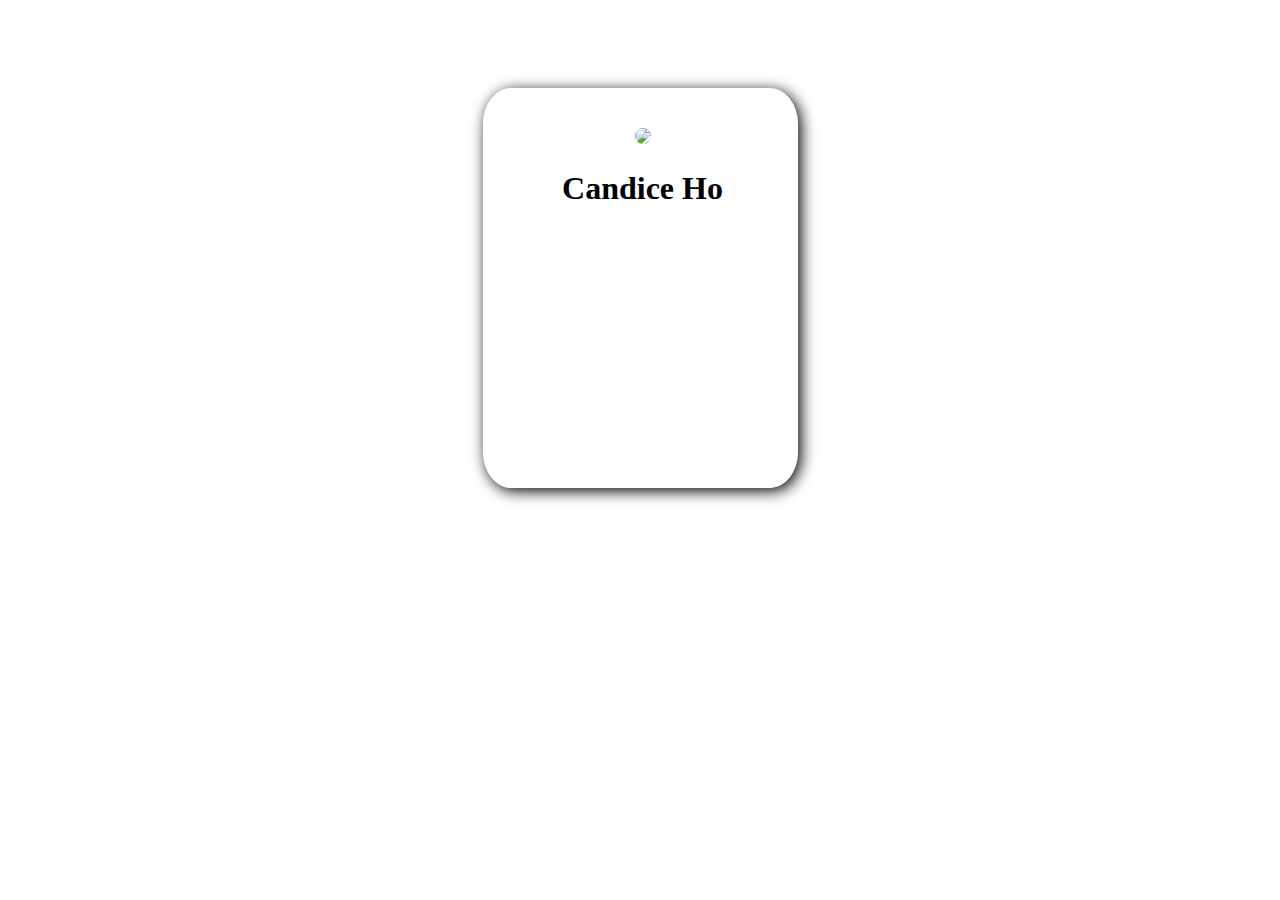
==== index.html @ 361a7006 "Box and centering" ====
<!DOCTYPE html>
<html>
    <head>
        <title> Candice Ho </title>
        <link rel="stylesheet" type="text/css" href="style.css"/>
    </head>
    <body>
        <center><div id="box">
            <img src="pictureofme.jpg" class = "circular" height="200"/>
            <h1> Candice Ho </h1>
        </div></center>
    </body>
</html>
---- style.css ----
body {
    text-align: center;
    background-image: url(flowers.jpg);
    background-size: cover;
    font-family: "Goudy Old Style", Garamond, "Big Caslon", "Times New Roman", serif;
    border-top: 100px;
}
.circular {
    border-radius: 50%;
}
#box{
    padding: 40px 5px 10px 10px;
    background-color: rgba(255,255,255,.6);
    height: 350px;
    width: 300px;
    margin-top: 7%;
    margin-bottom: 7%;
    border-radius: 9%;   
    box-shadow: 3px 3px 15px;
}
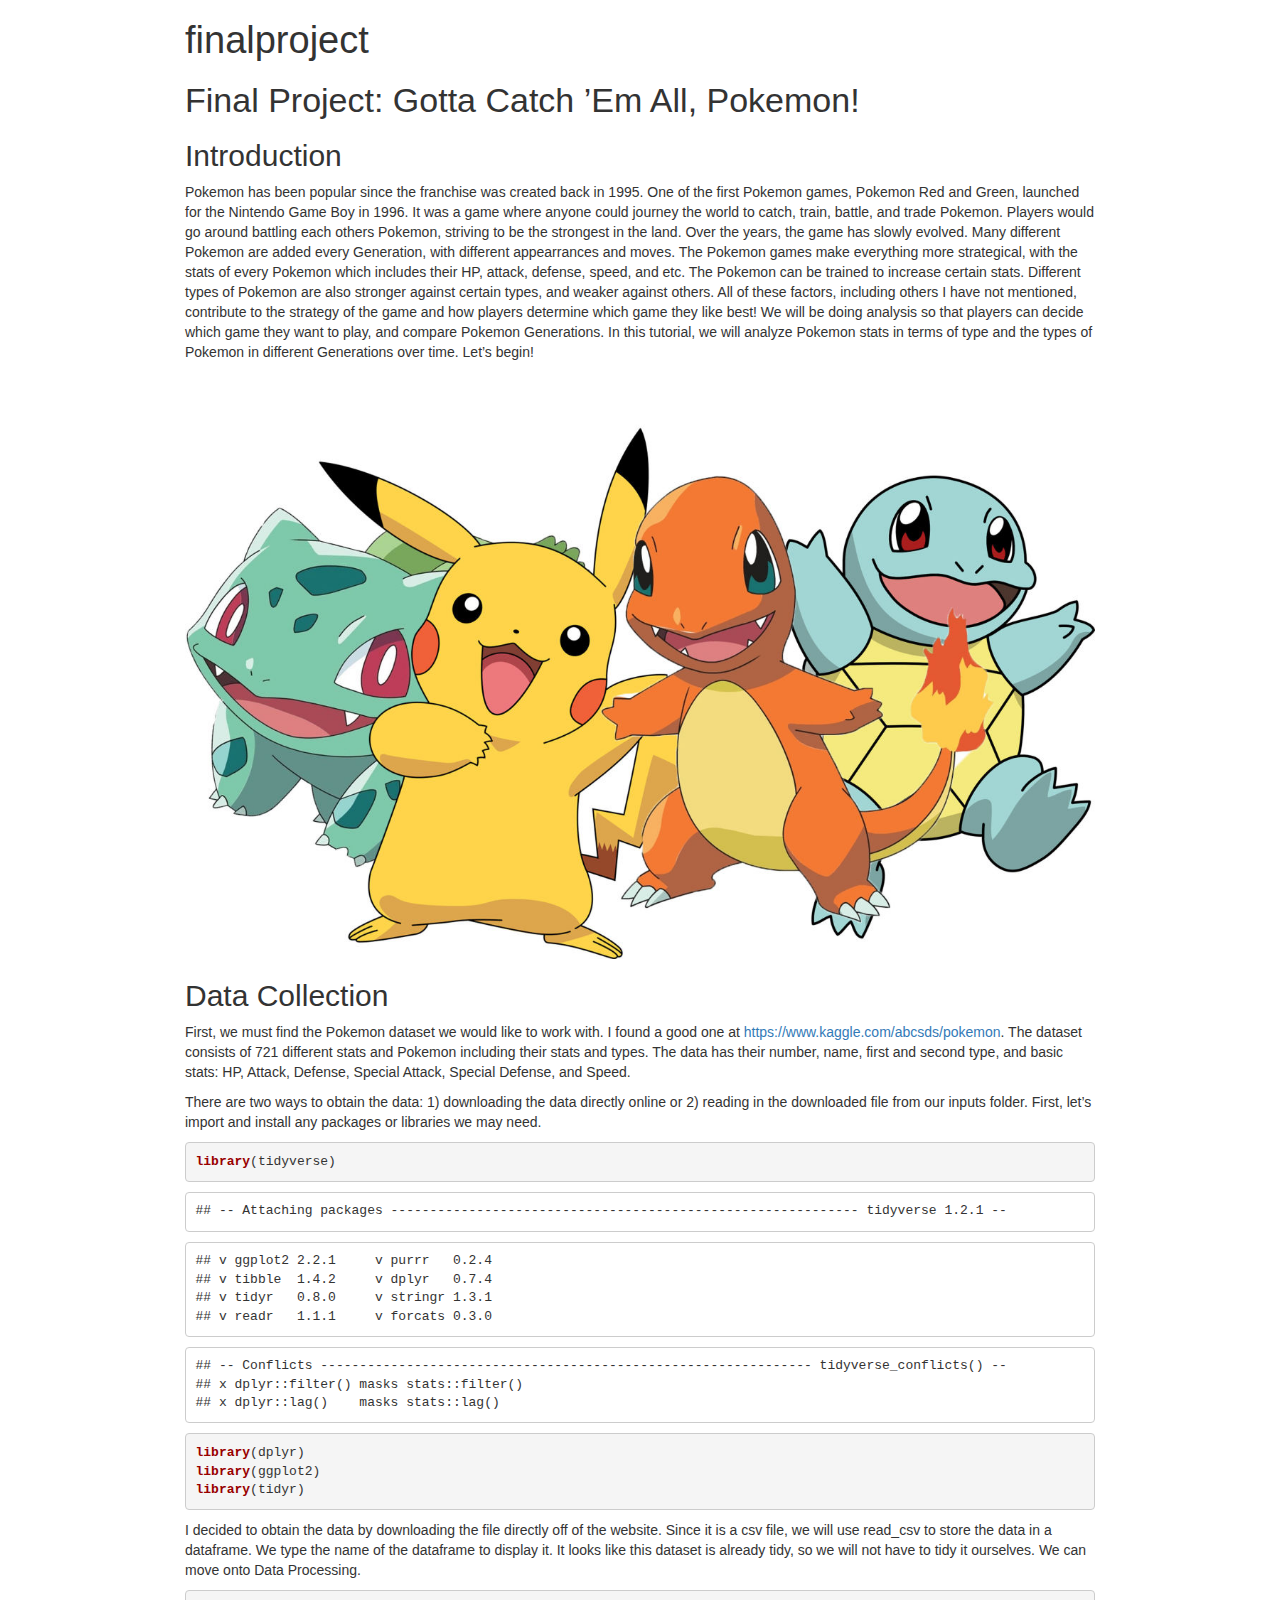
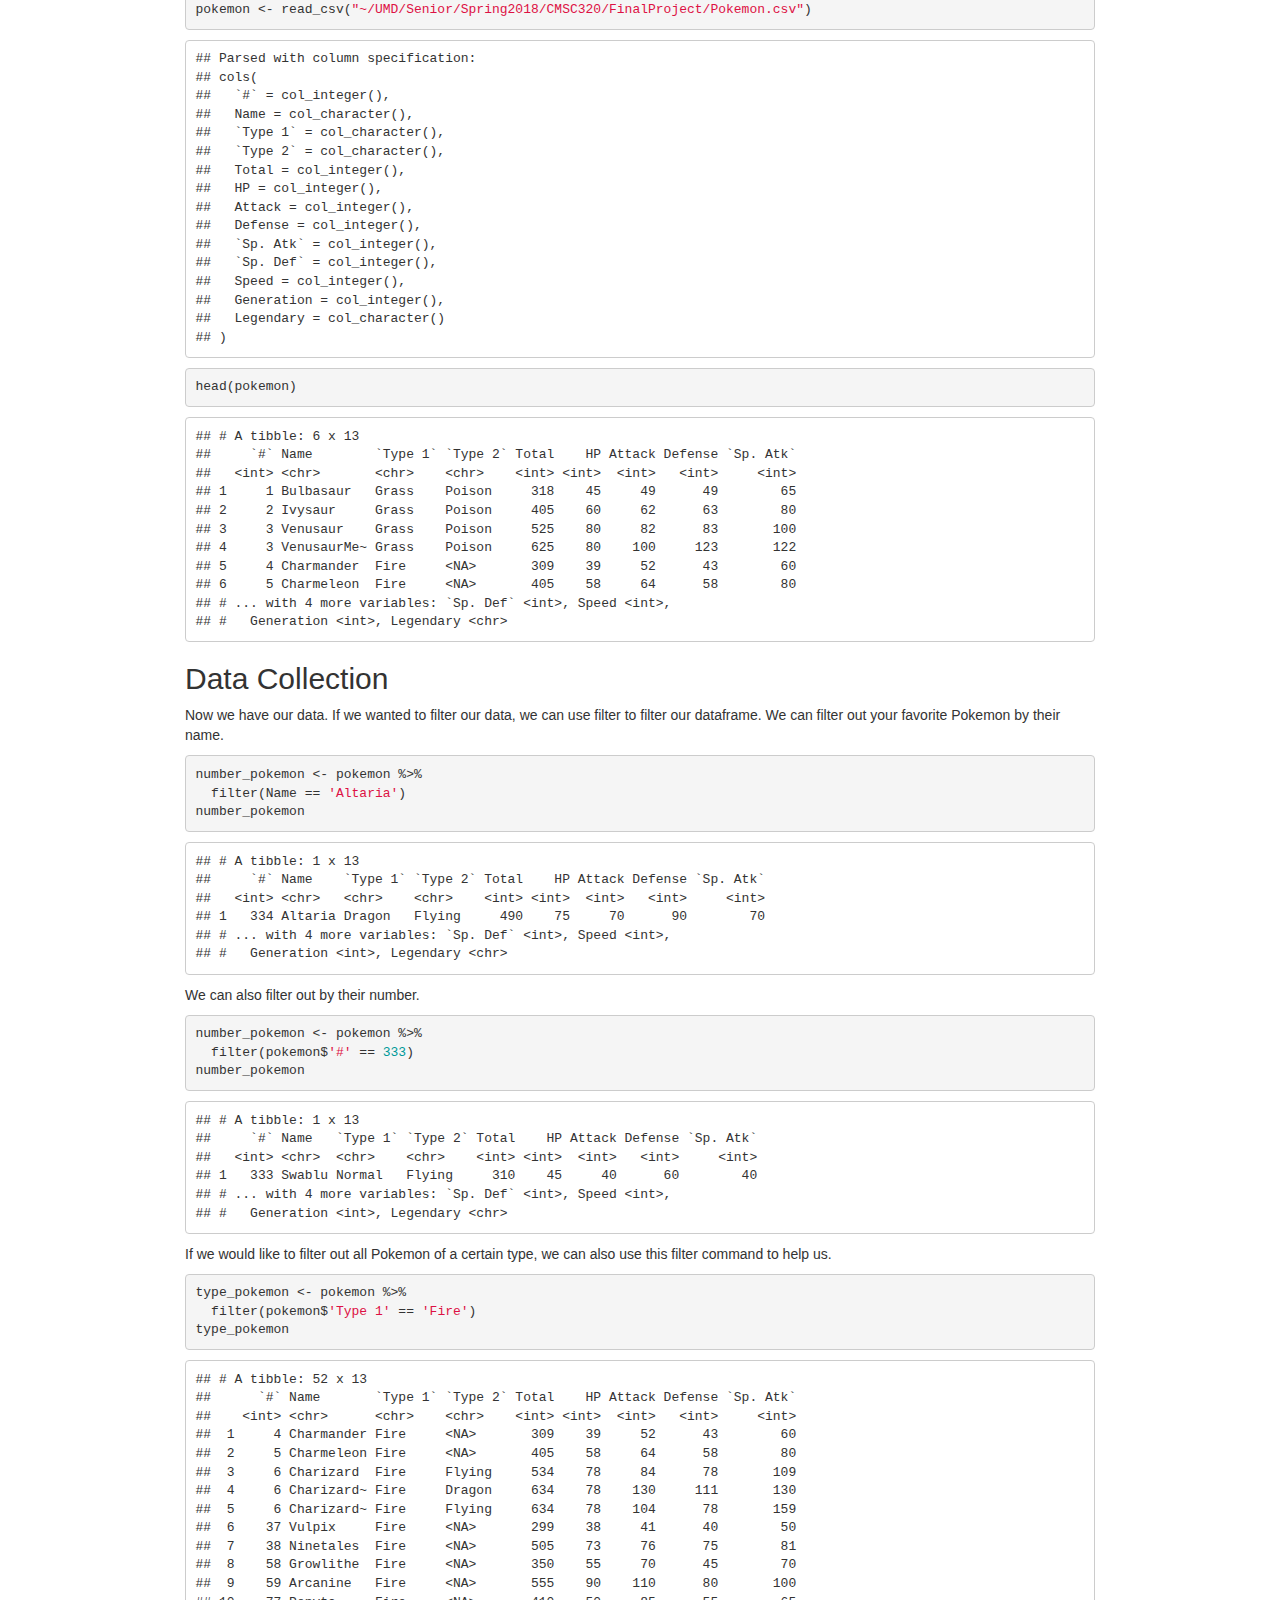
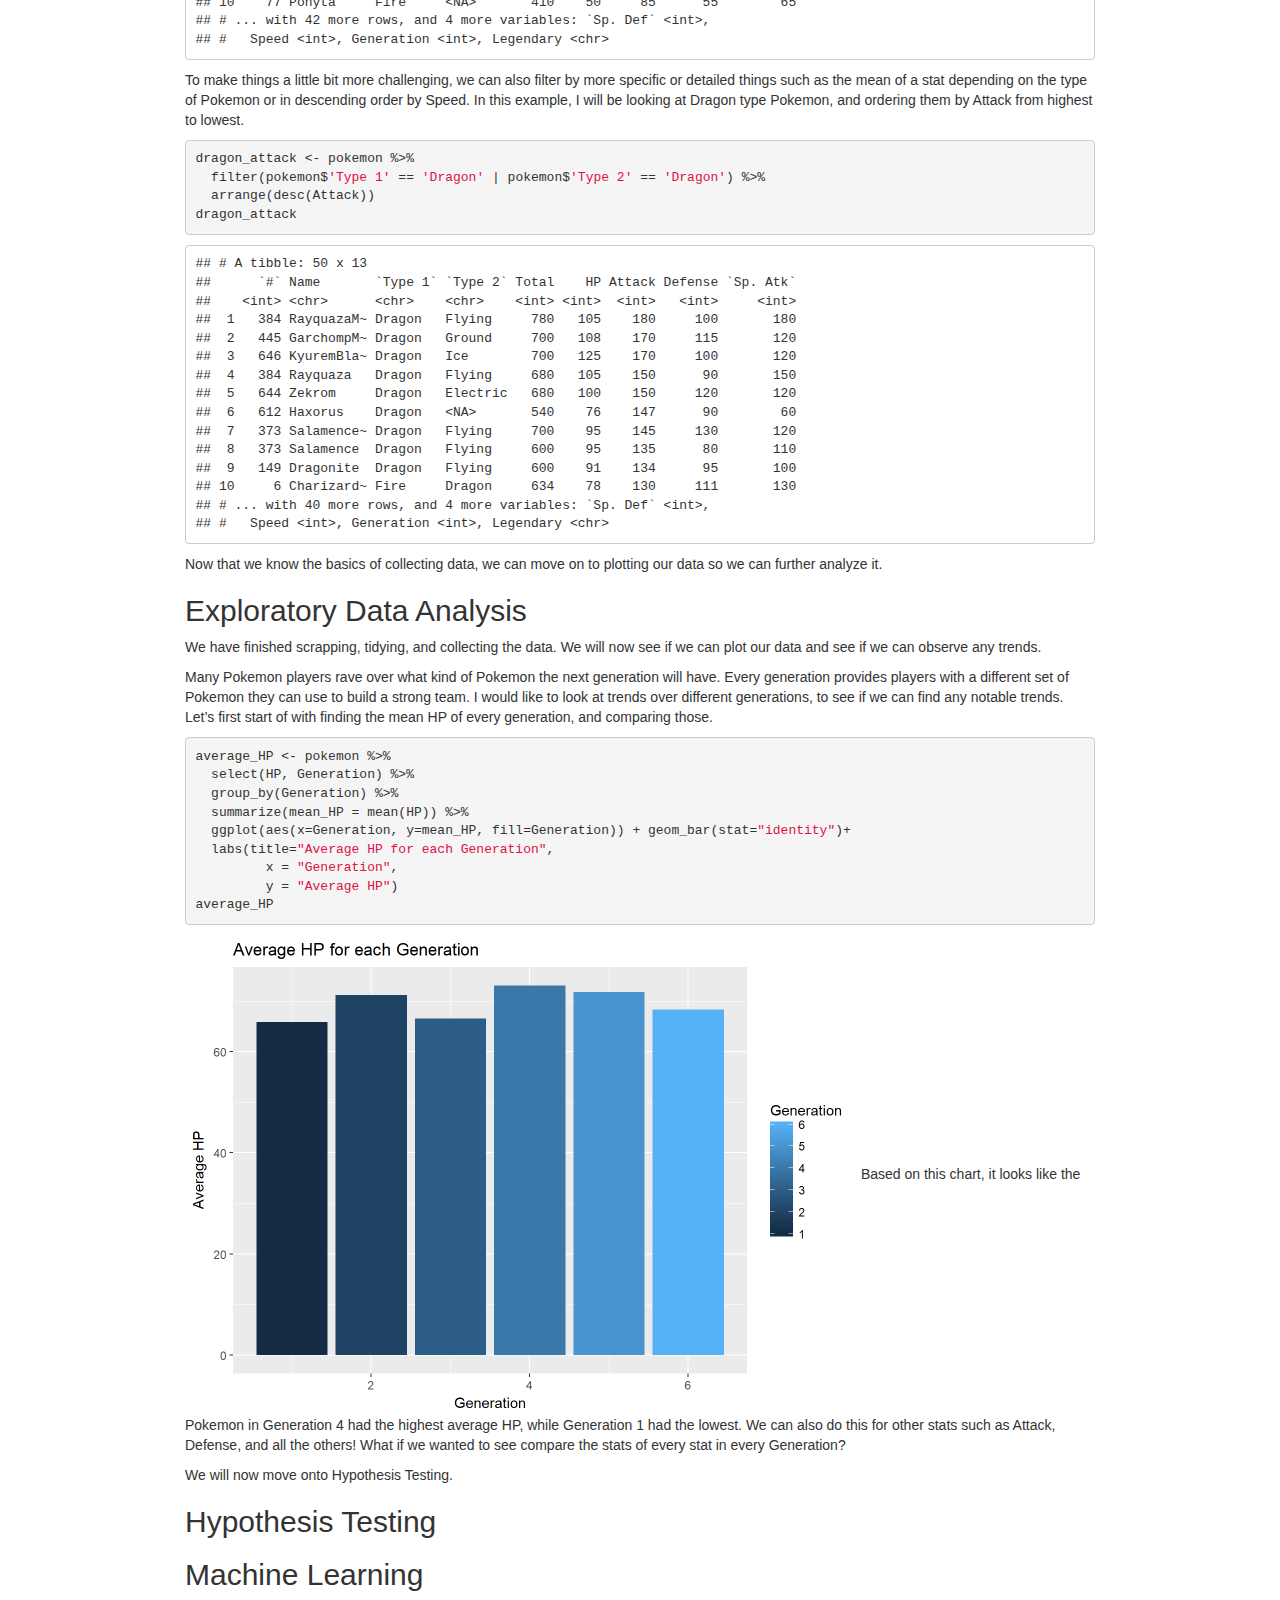
==== commit 67e591c2: "Rename finalproject.html to index.html" ====
--- a/index.html
+++ b/index.html
@@ -1,13 +1,294 @@
-<!DOCTYPE html>
-<html>
-    <head>
-        <title> Candice Ho </title>
-        <link rel="stylesheet" type="text/css" href="style.css"/>
-    </head>
-    <body>
-        <center><div id="box">
-            <img src="pictureofme.jpg" class = "circular" height="200"/>
-            <h1> Candice Ho </h1>
-        </div></center>
-    </body>
-</html>+<!DOCTYPE html>
+
+<html xmlns="http://www.w3.org/1999/xhtml">
+
+<head>
+
+<meta charset="utf-8" />
+<meta http-equiv="Content-Type" content="text/html; charset=utf-8" />
+<meta name="generator" content="pandoc" />
+
+
+
+
+<title>finalproject</title>
+
+<script src="[data-uri]"></script>
+<meta name="viewport" content="width=device-width, initial-scale=1" />
+<link href="data:text/css;charset=utf-8,html%7Bfont%2Dfamily%3Asans%2Dserif%3B%2Dwebkit%2Dtext%2Dsize%2Dadjust%3A100%25%3B%2Dms%2Dtext%2Dsize%2Dadjust%3A100%25%7Dbody%7Bmargin%3A0%7Darticle%2Caside%2Cdetails%2Cfigcaption%2Cfigure%2Cfooter%2Cheader%2Chgroup%2Cmain%2Cmenu%2Cnav%2Csection%2Csummary%7Bdisplay%3Ablock%7Daudio%2Ccanvas%2Cprogress%2Cvideo%7Bdisplay%3Ainline%2Dblock%3Bvertical%2Dalign%3Abaseline%7Daudio%3Anot%28%5Bcontrols%5D%29%7Bdisplay%3Anone%3Bheight%3A0%7D%5Bhidden%5D%2Ctemplate%7Bdisplay%3Anone%7Da%7Bbackground%2Dcolor%3Atransparent%7Da%3Aactive%2Ca%3Ahover%7Boutline%3A0%7Dabbr%5Btitle%5D%7Bborder%2Dbottom%3A1px%20dotted%7Db%2Cstrong%7Bfont%2Dweight%3A700%7Ddfn%7Bfont%2Dstyle%3Aitalic%7Dh1%7Bmargin%3A%2E67em%200%3Bfont%2Dsize%3A2em%7Dmark%7Bcolor%3A%23000%3Bbackground%3A%23ff0%7Dsmall%7Bfont%2Dsize%3A80%25%7Dsub%2Csup%7Bposition%3Arelative%3Bfont%2Dsize%3A75%25%3Bline%2Dheight%3A0%3Bvertical%2Dalign%3Abaseline%7Dsup%7Btop%3A%2D%2E5em%7Dsub%7Bbottom%3A%2D%2E25em%7Dimg%7Bborder%3A0%7Dsvg%3Anot%28%3Aroot%29%7Boverflow%3Ahidden%7Dfigure%7Bmargin%3A1em%2040px%7Dhr%7Bheight%3A0%3B%2Dwebkit%2Dbox%2Dsizing%3Acontent%2Dbox%3B%2Dmoz%2Dbox%2Dsizing%3Acontent%2Dbox%3Bbox%2Dsizing%3Acontent%2Dbox%7Dpre%7Boverflow%3Aauto%7Dcode%2Ckbd%2Cpre%2Csamp%7Bfont%2Dfamily%3Amonospace%2Cmonospace%3Bfont%2Dsize%3A1em%7Dbutton%2Cinput%2Coptgroup%2Cselect%2Ctextarea%7Bmargin%3A0%3Bfont%3Ainherit%3Bcolor%3Ainherit%7Dbutton%7Boverflow%3Avisible%7Dbutton%2Cselect%7Btext%2Dtransform%3Anone%7Dbutton%2Chtml%20input%5Btype%3Dbutton%5D%2Cinput%5Btype%3Dreset%5D%2Cinput%5Btype%3Dsubmit%5D%7B%2Dwebkit%2Dappearance%3Abutton%3Bcursor%3Apointer%7Dbutton%5Bdisabled%5D%2Chtml%20input%5Bdisabled%5D%7Bcursor%3Adefault%7Dbutton%3A%3A%2Dmoz%2Dfocus%2Dinner%2Cinput%3A%3A%2Dmoz%2Dfocus%2Dinner%7Bpadding%3A0%3Bborder%3A0%7Dinput%7Bline%2Dheight%3Anormal%7Dinput%5Btype%3Dcheckbox%5D%2Cinput%5Btype%3Dradio%5D%7B%2Dwebkit%2Dbox%2Dsizing%3Aborder%2Dbox%3B%2Dmoz%2Dbox%2Dsizing%3Aborder%2Dbox%3Bbox%2Dsizing%3Aborder%2Dbox%3Bpadding%3A0%7Dinput%5Btype%3Dnumber%5D%3A%3A%2Dwebkit%2Dinner%2Dspin%2Dbutton%2Cinput%5Btype%3Dnumber%5D%3A%3A%2Dwebkit%2Douter%2Dspin%2Dbutton%7Bheight%3Aauto%7Dinput%5Btype%3Dsearch%5D%7B%2Dwebkit%2Dbox%2Dsizing%3Acontent%2Dbox%3B%2Dmoz%2Dbox%2Dsizing%3Acontent%2Dbox%3Bbox%2Dsizing%3Acontent%2Dbox%3B%2Dwebkit%2Dappearance%3Atextfield%7Dinput%5Btype%3Dsearch%5D%3A%3A%2Dwebkit%2Dsearch%2Dcancel%2Dbutton%2Cinput%5Btype%3Dsearch%5D%3A%3A%2Dwebkit%2Dsearch%2Ddecoration%7B%2Dwebkit%2Dappearance%3Anone%7Dfieldset%7Bpadding%3A%2E35em%20%2E625em%20%2E75em%3Bmargin%3A0%202px%3Bborder%3A1px%20solid%20silver%7Dlegend%7Bpadding%3A0%3Bborder%3A0%7Dtextarea%7Boverflow%3Aauto%7Doptgroup%7Bfont%2Dweight%3A700%7Dtable%7Bborder%2Dspacing%3A0%3Bborder%2Dcollapse%3Acollapse%7Dtd%2Cth%7Bpadding%3A0%7D%40media%20print%7B%2A%2C%3Aafter%2C%3Abefore%7Bcolor%3A%23000%21important%3Btext%2Dshadow%3Anone%21important%3Bbackground%3A0%200%21important%3B%2Dwebkit%2Dbox%2Dshadow%3Anone%21important%3Bbox%2Dshadow%3Anone%21important%7Da%2Ca%3Avisited%7Btext%2Ddecoration%3Aunderline%7Da%5Bhref%5D%3Aafter%7Bcontent%3A%22%20%28%22%20attr%28href%29%20%22%29%22%7Dabbr%5Btitle%5D%3Aafter%7Bcontent%3A%22%20%28%22%20attr%28title%29%20%22%29%22%7Da%5Bhref%5E%3D%22javascript%3A%22%5D%3Aafter%2Ca%5Bhref%5E%3D%22%23%22%5D%3Aafter%7Bcontent%3A%22%22%7Dblockquote%2Cpre%7Bborder%3A1px%20solid%20%23999%3Bpage%2Dbreak%2Dinside%3Aavoid%7Dthead%7Bdisplay%3Atable%2Dheader%2Dgroup%7Dimg%2Ctr%7Bpage%2Dbreak%2Dinside%3Aavoid%7Dimg%7Bmax%2Dwidth%3A100%25%21important%7Dh2%2Ch3%2Cp%7Borphans%3A3%3Bwidows%3A3%7Dh2%2Ch3%7Bpage%2Dbreak%2Dafter%3Aavoid%7D%2Enavbar%7Bdisplay%3Anone%7D%2Ebtn%3E%2Ecaret%2C%2Edropup%3E%2Ebtn%3E%2Ecaret%7Bborder%2Dtop%2Dcolor%3A%23000%21important%7D%2Elabel%7Bborder%3A1px%20solid%20%23000%7D%2Etable%7Bborder%2Dcollapse%3Acollapse%21important%7D%2Etable%20td%2C%2Etable%20th%7Bbackground%2Dcolor%3A%23fff%21important%7D%2Etable%2Dbordered%20td%2C%2Etable%2Dbordered%20th%7Bborder%3A1px%20solid%20%23ddd%21important%7D%7D%40font%2Dface%7Bfont%2Dfamily%3A%27Glyphicons%20Halflings%27%3Bsrc%3Aurl%28data%3Aapplication%2Fvnd%2Ems%2Dfontobject%3Bbase64%2Cn04AAEFNAAACAAIABAAAAAAABQAAAAAAAAABAJABAAAEAExQAAAAAAAAAAIAAAAAAAAAAAEAAAAAAAAAJxJ%[base64]%2FSEdmjKHUbyow8ATBE40IvWA3vTu8LiABDQ%2BpexwUMcm1SMnNryctQSiI1K5ZnbOlXKmnVV5YvRe6RnNMFNCOs1KNVpn6yZhCJkRtVRNzEufeIq7HgSrcx4S8h%2Fv4vnrrKc6oCNxmSk2uKlZQHBii6iKFoH0746ThvkO1kJHlxjrkxs%2BLWORaDQBEtiYJIR5IB9Bi1UyL4Rmr0BNigNkMzlKQmnofBHviqVzUxwdMb3NdCn69hy%2BpRYVKGVS%2F1tnsqv4LL7wCCPZZAZPT4aCShHjHJVNuXbmMrY5LeQaGnvAkXlVrJgKRAUdFjrWEah9XebPeQMj7KS7DIBAFt8ycgC5PLGUOHSE3ErGZCiViNLL5ZARfywnCoZaKQCu6NuFX42AEeKtKUGnr%2FCm2Cy8tpFhBPMW5Fxi4Qm4TkDWh4IWFDClhU2hRWosUWqcKLlgyXB%2BlSHaWaHiWlBAR8SeSgSPCQxdVQgzUixWKSTrIQEbU94viDctkvX%2BVSjJuUmV8L4CXShI11esnp0pjWNZIyxKHS4wVQ2ime1P4RnhvGw0aDN1OLAXGERsB7buFpFGGBAre4QEQR0HOIO5oYH305G%2BKspT%2FFupEGGafCCwxSe6ZUa%2B073rXHnNdVXE6eWvibUS27XtRzkH838mYLMBmYysZTM0EM3A1fbpCBYFccN1B%2FEnCYu%2FTgCGmr7bMh8GfYL%2BBfcLvB0gRagC09w9elfldaIy%2FhNCBLRgBgtCC7jAF63wLSMAfbfAlEggYU0bUA7ACCJmTDpEmJtI78w4%2FBO7dN7JR7J7ZvbYaUbaILSQsRBiF3HGk5fEg6p9unwLvn98r%2BvnsV%2B372uf1xBLq4qU%2F45fTuqaAP%2BpssmCCCTF0mhEow8ZXZOS8D7Q85JsxZ%2BAzok7B7O%2Ff6J8AzYBySZQB%2FQHYUSA%2BEeQhEWiS6AIQzgcsDiER4MjgMBAWDV4AgQ3g1eBgIdweCQmCjJEMkJ%2BPKRWyFHHmg1Wi%2F6xzUgA0LREoKJChwnQa9B%2B5RQZRB3IlBlkAnxyQNaANwHMowzlYSMCBgnbpzvqpl0iTJNCQidDI9ZrSYNIRBhHtUa5YHMHxyGEik9hDE0AKj72AbTCaxtHPUaKZdAZSnQTyjGqGLsmBStCejApUhg4uBMU6mATujEl%2BKdDPbI6Ag4vLr%2BhjY6lbjBeoLKnZl0UZgRX8gTySOeynZVz1wOq7e1hFGYIq%2BMhrGxDLak0PrwYzSXtcuyhXEhwOYofiW%2BEcI%2Fjw8P6IY6ed%2BetAbuqKp5QIapT77LnAe505lMuqL79a0ut4rWexzFttsOsLDy7zvtQzcq3U1qabe7tB0wHWVXji%2BzDbo8x8HyIRUbXnwUcklFv51fvTymiV%2BMXLSmGH9d9%2BaXpD5X6lao41anWGig7IwIdnoBY2ht%2FpO9mClLo4NdXHAsefqWUKlXJkbqPOFhMoR4aiA1BXqhRNbB2Xwi%2B7u%2FjpAoOpKJ0UX24EsrzMfHXViakCNcKjBxuQX8BO0ZqjJ3xXzf%2B61t2VXOSgJ8xu65QKgtN6FibPmPYsXbJRHHqbgATcSZxBqGiDiU4NNNsYBsKD0MIP%2FOfKnlk%2FLkaid%[base64]%2FgFtuW0wR4cgd%2BZKesSV7QkNE2kw6AV4hoIuC02LGmTomyf8PiO6CZzOTLTPQ%2BHW06H%2Btx%2BbQ8LmDYg1pTFrp2oJXgkZTyeRJZM0C8aE2LpFrNVDuhARsN543%2FFV6klQ6Tv1OoZGXLv0igKrl%2FCmJxRmX7JJbJ998VSIPQRyDBICzl4JJlYHbdql30NvYcOuZ7a10uWRrgoieOdgIm4rlq6vNOQBuqESLbXG5lzdJGHw2m0sDYmODXbYGTfSTGRKpssTO95fothJCjUGQgEL4yKoGAF%2F0SrpUDNn8CBgBcSDQByAeNkCXp4S4Ro2Xh4OeaGRgR66PVOsU8bc6TR5%[base64]%2F1SgRCJ1dk4UdBT7OoyuNgLs0oCd8RnrEIb6QdMxT2QjD4zMrJkfgx5aDMcA4orsTtKCqWb%2FVeyceqa5OGSmB28YwH4rFbkQaLoUN8OQQYnD3w2eXpI4ScQfbCUZiJ4yMOIKLyyTc7BQ4uXUw6Ee6%2FxM%2B4Y67ngNBknxIPwuppgIhFcwJyr6EIj%2BLzNj%2FmfR2vhhRlx0BILZoAYruF0caWQ7YxO66UmeguDREAFHYuC7HJviRgVO6ruJH59h%2FC%2FPkgSle8xNzZJULLWq9JMDTE2fjGE146a1Us6PZDGYle6ldWRqn%2FpdpgHKNGrGIdkRK%2BKPETT9nKT6kLyDI8xd9A1FgWmXWRAIHwZ37WyZHOVyCadJEmMVz0MadMjDrPho%2BEIochkVC2xgGiwwsQ6DMv2P7UXqT4x7CdcYGId2BJQQa85EQKmCmwcRejQ9Bm4oATENFPkxPXILHpMPUyWTI5rjNOsIlmEeMbcOCEqInpXACYQ9DDxmFo9vcmsDblcMtg4tqBerNngkIKaFJmrQAPnq1dEzsMXcwjcHdfdCibcAxxA%2Bq%2Fj9m3LM%2FO7WJka4tSidVCjsvo2lQ%2F2ewyoYyXwAYyr2PlRoR5MpgVmSUIrM3PQxXPbgjBOaDQFIyFMJvx3Pc5RSYj12ySVF9fwFPQu2e2KWVoL9q3Ayv3IzpGHUdvdPdrNUdicjsTQ2ISy7QU3DrEytIjvbzJnAkmANXjAFERA0MUoPF3%2F5KFmW14bBNOhwircYgMqoDpUMcDtCmBE82QM2YtdjVLB4kBuKho%2FbcwQdeboqfQartuU3CsCf%2BcXkgYAqp%2F0Ee3RorAZt0AvvOCSI4JICIlGlsV0bsSid%2FNIEALAAzb6HAgyWHBps6xAOwkJIGcB82CxRQq4sJf3FzA70A%2BTRqcqjEMETCoez3mkPcpnoALs0ugJY8kQwrC%[base64]%2FWDHA60cYFaI%2FPjpzquUqdaYGcIq%2BmLez3WLFFCtNBN2QJcrlcoELgiPku5R5dSlJFaCEqEZle1AQzAKC%2B1SotMcBNyQUFuRHRF6OlimSBgjZeTBCwLyc6A%2BP%2FoFRchXTz5ADknYJHxzrJ5pGuIKRQISU6WyKTBBjD8WozmVYWIsto1AS5rxzKlvJu4E%2FvwOiKxRtCWsDM%2BeTHUrmwrCK5BIfMzGkD%2B0Fk5LzBs0jMYXktNDblB06LMNJ09U8pzSLmo14MS0OMjcdrZ31pyQqxJJpRImlSvfYAK8inkYU52QY2FPEVsjoWewpwhRp5yAuNpkqhdb7ku9Seefl2D0B8SMTFD90xi4CSOwwZy9IKkpMtI3FmFUg3%2FkFutpQGNc3pCR7gvC4sgwbupDu3DyEN%2BW6YGLNM21jpB49irxy9BSlHrVDlnihGKHwPrbVFtc%2Bh1rVQKZduxIyojccZIIcOCmhEnC7UkY68WXKQgLi2JCDQkQWJRQuk60hZp0D3rtCTINSeY9Ej2kIKYfGxwOs4j9qMM7fYZiipzgcf7TamnehqdhsiMiCawXnz4xAbyCkLAx5EGbo3Ax1u3dUIKnTxIaxwQTHehPl3V491H0%2BbC5zgpGz7Io%2BmjdhKlPJ01EeMpM7UsRJMi1nGjmJg35i6bQBAAxjO%2FENJubU2mg3ONySEoWklCwdABETcs7ck3jgiuU9pcKKpbgn%2B3YlzV1FzIkB6pmEDOSSyDfPPlQskznctFji0kpgZjW5RZe6x9kYT4KJcXg0bNiCyif%2BpZACCyRMmYsfiKmN9tSO65F0R2OO6ytlEhY5Sj6uRKfFxw0ijJaAx%2Fk3QgnAFSq27%2F2i4GEBA%2BUvTJKK%2F9eISNvG46Em5RZfjTYLdeD8kdXHyrwId%2FDQZUaMCY4gGbke2C8vfjgV%2FY9kkRQOJIn%2FxM9INZSpiBnqX0Q9GlQPpPKAyO5y%2BW5NMPSRdBCUlmuxl40ZfMCnf2Cp044uI9WLFtCi4YVxKjuRCOBWIb4XbIsGdbo4qtMQnNOQz4XDSui7W%2FN6l54qOynCqD3DpWQ%2BmpD7C40D8BZEWGJX3tlAaZBMj1yjvDYKwCJBa201u6nBKE5UE%2B7QSEhCwrXfbRZylAaAkplhBWX50dumrElePyNMRYUrC99UmcSSNgImhFhDI4BXjMtiqkgizUGCrZ8iwFxU6fQ8GEHCFdLewwxYWxgScAYMdMLmcZR6b7rZl95eQVDGVoUKcRMM1ixXQtXNkBETZkVVPg8LoSrdetHzkuM7DjZRHP02tCxA1fmkXKF3VzfN1pc1cv%2F8lbTIkkYpqKM9VOhp65ktYk%2BQ46myFWBapDfyWUCnsnI00QTBQmuFjMZTcd0V2NQ768Fhpby04k2IzNR1wKabuGJqYWwSly6ocMFGTeeI%2BejsWDYgEvr66QgqdcIbFYDNgsm0x9UHY6SCd5%2B7tpsLpKdvhahIDyYmEJQCqMqtCF6UlrE5GXRmbu%[base64]%2FiOmsLtHSWNUWEGk9hScMPShasUA1AcHOtRZlqMeQ0OzYS9vQvYUjOLrzP07BUAFikcJNMi7gIxEw4pL1G54TcmmmoAQ5s7TGWErJZ2Io4yQ0ljRYhL8H5e62oDtLF8aDpnIvZ5R3GWJyAugdiiJW9hQAVTsnCBHhwu7rkBlBX6r3b7ejEY0k5GGeyKv66v%2B6dg7mcJTrWHbtMywbedYqCQ0FPwoytmSWsL8WTtChZCKKzEF7vP6De4x2BJkkniMgSdWhbeBSLtJZR9CTHetK1xb34AYIJ37OegYIoPVbXgJ%2FqDQK%2BbfCtxQRVKQu77WzOoM6SGL7MaZwCGJVk46aImai9fmam%2BWpHG%2B0BtQPWUgZ7RIAlPq6lkECUhZQ2gqWkMYKcYMYaIc4gYCDFHYa2d1nzp3%2BJ1eCBay8IYZ0wQRKGAqvCuZ%2FUgbQPyllosq%2BXtfKIZOzmeJqRazpmmoP%2F76YfkjzV2NlXTDSBYB04SVlNQsFTbGPk1t%2FI4Jktu0XSgifO2ozFOiwd%2F0SssJDn0dn4xqk4GDTTKX73%2FwQyBLdqgJ%2BWx6AQaba3BA9CKEzjtQYIfAsiYamapq80LAamYjinlKXUkxdpIDk0puXUEYzSalfRibAeDAKpNiqQ0FTwoxuGYzRnisyTotdVTclis1LHRQCy%2FqqL8oUaQzWRxilq5Mi0IJGtMY02cGLD69vGjkj3p6pGePKI8bkBv5evq8SjjyU04vJR2cQXQwSJyoinDsUJHCQ50jrFTT7yRdbdYQMB3MYCb6uBzJ9ewhXYPAIZSXfeEQBZZ3GPN3Nbhh%2FwkvAJLXnQMdi5NYYZ5GHE400GS5rXkOZSQsdZgIbzRnF9ueLnsfQ47wHAsirITnTlkCcuWWIUhJSbpM3wWhXNHvt2xUsKKMpdBSbJnBMcihkoDqAd1Zml%2FR4yrzow1Q2A5G%2Bkzo%2FRhRxQS2lCSDRV8LlYLBOOoo1bF4jwJAwKMK1tWLHlu9i0j4Ig8qVm6wE1DxXwAwQwsaBWUg2pOOol2dHxyt6npwJEdLDDVYyRc2D0HbcbLUJQj8gPevQBUBOUHXPrsAPBERICpnYESeu2OHotpXQxRGlCCtLdIsu23MhZVEoJg8Qumj%2FUMMc34IBqTKLDTp76WzL%2FdMjCxK7MjhiGjeYAC%2Fkj%2FjY%2FRde7hpSM1xChrog6yZ7OWTuD56xBJnGFE%2BpT2ElSyCnJcwVzCjkqeNLfMEJqKW0G7OFIp0G%2B9mh50I9o8k1tpCY0xYqFNIALgIfc2me4n1bmJnRZ89oepgLPT0NTMLNZsvSCZAc3TXaNB07vail36%2FdBySis4m9%2FDR8izaLJW6bWCkVgm5T%2Bius3ZXq4xI%2BGnbveLbdRwF2mNtsrE0JjYc1AXknCOrLSu7Te%2Fr4dPYMCl5qtiHNTn%2BTPbh1jCBHH%2BdMJNhwNgs3nT%2BOhQoQ0vYif56BMG6WowAcHR3DjQolxLzyVekHj00PBAaW7IIAF1EF%2BuRIWyXjQMAs2chdpaKPNaB%2BkSezYt0%2BCA04sOg5vx8Fr7Ofa9sUv87h7SLAUFSzbetCCZ9pmyLt6l6%2FTzoA1%2FZBG9bIUVHLAbi%2FkdBFgYGyGwRQGBpkqCEg2ah9UD6EedEcEL3j4y0BQQCiExEnocA3SZboh%2Bepgd3YsOkHskZwPuQ5OoyA0fTA5AXrHcUOQF%2BzkJHIA7PwCDk1gGVmGUZSSoPhNf%2BTklauz98QofOlCIQ%2FtCD4dosHYPqtPCXB3agggQQIqQJsSkB%2Bqn0rkQ1toJjON%2FOtCIB9RYv3PqRA4C4U68ZMlZn6BdgEvi2ziU%2BTQ6NIw3ej%2BAtDwMGEZk7e2IjxUWKdAxyaw9OCwSmeADTPPleyk6UhGDNXQb%2B%2BW6Uk4q6F7%2Frg6WVTo82IoCxSIsFDrav4EPHphD3u4hR53WKVvYZUwNCCeM4PMBWzK%2BEfIthZOkuAwPo5C5jgoZgn6dUdvx5rIDmd58cXXdKNfw3l%2BwM2UjgrDJeQHhbD7HW2QDoZMCujgIUkk5Fg8VCsdyjOtnGRx8wgKRPZN5dR0zPUyfGZFVihbFRniXZFOZGKPnEQzU3AnD1KfR6weHW2XS6KbPJxUkOTZsAB9vTVp3Le1F8q5l%2BDMcLiIq78jxAImD2pGFw0VHfRatScGlK6SMu8leTmhUSMy8Uhdd6xBiH3Gdman4tjQGLboJfqz6fL2WKHTmrfsKZRYX6BTDjDldKMosaSTLdQS7oDisJNqAUhw1PfTlnacCO8vl8706Km1FROgLDmudzxg%2BEWTiArtHgLsRrAXYWdB0NmToNCJdKm0KWycZQqb%2BMw76Qy29iQ5up%2FX7oyw8QZ75kP5F6iJAJz6KCmqxz8fEa%2FxnsMYcIO%2FvEkGRuMckhr4rIeLrKaXnmIzlNLxbFspOphkcnJdnz%2FChp%2FVlpj2P7jJQmQRwGnltkTV5dbF9fE3%2FfxoSqTROgq9wFUlbuYzYcasE0ouzBo%2BdDCDzxKAfhbAZYxQiHrLzV2iVexnDX%2FQnT1fsT%2Fxuhu1ui5qIytgbGmRoQkeQooO8eJNNZsf0iALur8QxZFH0nCMnjerYQqG1pIfjyVZWxhVRznmmfLG00BcBWJE6hzQWRyFknuJnXuk8A5FRDCulwrWASSNoBtR%2BCtGdkPwYN2o7DOw%2FVGlCZPusRBFXODQdUM5zeHDIVuAJBLqbO%2Ff9Qua%2BpDqEPk230Sob9lEZ8BHiCorjVghuI0lI4JDgHGRDD%2FprQ84B1pVGkIpVUAHCG%2Biz3Bn3qm2AVrYcYWhock4jso5%2BJ7HfHVj4WMIQdGctq3psBCVVzupQOEioBGA2Bk%2BUILT7%2BVoX5mdxxA5fS42gISQVi%2FHTzrgMxu0fY6hE1ocUwwbsbWcezrY2n6S8%2F6cxXkOH4prpmPuFoikTzY7T85C4T2XYlbxLglSv2uLCgFv8Quk%2FwdesUdWPeHYIH0R729JIisN9Apdd4eB10aqwXrPt%2BSu9mA8k8n1sjMwnfsfF2j3jMUzXepSHmZ%2FBfqXvzgUNQQWOXO8YEuFBh4QTYCkOAPxywpYu1VxiDyJmKVcmJPGWk%2Fgc3Pov02StyYDahwmzw3E1gYC9wkupyWfDqDSUMpCTH5e5N8B%2F%2FlHiMuIkTNw4USHrJU67bjXGqNav6PBuQSoqTxc8avHoGmvqNtXzIaoyMIQIiiUHIM64cXieouplhNYln7qgc4wBVAYR104kO%2BCvKqsg4yIUlFNThVUAKZxZt1XA34h3TCUUiXVkZ0w8Hh2R0Z5L0b4LZvPd%2Fp1gi%2F07h8qfwHrByuSxglc9cI4QIg2oqvC%2Fqm0i7tjPLTgDhoWTAKDO2ONW5oe%2B%2FeKB9vZB8K6C25yCZ9RFVMnb6NRdRjyVK57CHHSkJBfnM2%2Fj4ODUwRkqrtBBCrDsDpt8jhZdXoy%2F1BCqw3sSGhgGGy0a5Jw6BP%2FTExoCmNFYjZl248A0osgPyGEmRA%2BfAsqPVaNAfytu0vuQJ7rk3J4kTDTR2AlCHJ5cls26opZM4w3jMULh2YXKpcqGBtuleAlOZnaZGbD6DHzMd6i2oFeJ8z9XYmalg1Szd%2FocZDc1C7Y6vcALJz2lYnTXiWEr2wawtoR4g3jvWUU2Ngjd1cewtFzEvM1NiHZPeLlIXFbBPawxNgMwwAlyNSuGF3zizVeOoC9bag1qRAQKQE%2FEZBWC2J8mnXAN2aTBboZ7HewnObE8CwROudZHmUM5oZ%2FUgd%2FJZQK8lvAm43uDRAbyW8gZ%2BZGq0EVerVGUKUSm%2FIdn8AQHdR4m7bue88WBwft9mSCeMOt1ncBwziOmJYI2ZR7ewNMPiCugmSsE4EyQ%2BQATJG6qORMGd4snEzc6B4shPIo4G1T7PgSm8PY5eUkPdF8JZ0VBtadbHXoJgnEhZQaODPj2gpODKJY5Yp4DOsLBFxWbvXN755KWylJm%2BoOd4zEL9Hpubuy2gyyfxh8oEfFutnYWdfB8PdESLWYvSqbElP9qo3u6KTmkhoacDauMNNjj0oy40DFV7Ql0aZj77xfGl7TJNHnIwgqOkenruYYNo6h724%2BzUQ7%2BvkCpZB%2BpGA562hYQiDxHVWOq0oDQl%2FQsoiY%2BcuI7iWq%2FZIBtHcXJ7kks%2Bh2fCNUPA82BzjnqktNts%2BRLdk1VSu%2BtqEn7QZCCsvEqk6FkfiOYkrsw092J8jsfIuEKypNjLxrKA9kiA19mxBD2suxQKCzwXGws7kEJvlhUiV9tArLIdZW0IORcxEzdzKmjtFhsjKy%2F44XYXdI5noQoRcvjZ1RMPACRqYg2V1%2BOwOepcOknRLLFdYgTkT5UApt%2FJhLM3jeFYprZV%2BZow2g8fP%2BU68hkKFWJj2yBbKqsrp25xkZX1DAjUw52IMYWaOhab8Kp05VrdNftqwRrymWF4OQSjbdfzmRZirK8FMJELEgER2PHjEAN9pGfLhCUiTJFbd5LBkOBMaxLr%2FA1SY9dXFz4RjzoU9ExfJCmx%2FI9FKEGT3n2cmzl2X42L3Jh%2BAbQq6sA%2BSs1kitoa4TAYgKHaoybHUDJ51oETdeI%2F9ThSmjWGkyLi5QAGWhL0BG1UsTyRGRJOldKBrYJeB8ljLJHfATWTEQBXBDnQexOHTB%2BUn44zExFE4vLytcu5NwpWrUxO%2F0ZICUGM7hGABXym0V6ZvDST0E370St9MIWQOTWngeoQHUTdCJUP04spMBMS8LSker9cReVQkULFDIZDFPrhTzBl6sed9wcZQTbL%2BBDqMyaN3RJPh%2Fanbx%2BIv%2BqgQdAa3M9Z5JmvYlh4qop%2BHo1F1W5gbOE9YKLgAnWytXElU4G8GtW47lhgFE6gaSs%2Bgs37sFvi0PPVvA5dnCBgILTwoKd%2F%2BDoL9F6inlM7H4rOTzD79KJgKlZO%2FZgt22UsKhrAaXU5ZcLrAglTVKJEmNJvORGN1vqrcfSMizfpsgbIe9zno%2BgBoKVXgIL%2FVI8dB1O5o%2FR3Suez%2FgD7M781ShjKpIIORM%2FnxG%2BjjhhgPwsn2IoXsPGPqYHXA63zJ07M2GPEykQwJBYLK808qYxuIew4frk52nhCsnCYmXiR6CuapvE1IwRB4%2FQftDbEn%2BAucIr1oxrLabRj9q4ae0%2BfXkHnteAJwXRbVkR0mctVSwEbqhJiMSZUp9DNbEDMmjX22m3ABpkrPQQTP3S1sib5pD2VRKRd%2BeNAjLYyT0hGrdjWJZy24OYXRoWQAIhGBZRxuBFMjjZQhpgrWo8SiFYbojcHO8V5DyscJpLTHyx9Fimassyo5U6WNtquUMYgccaHY5amgR3PQzq3ToNM5ABnoB9kuxsebqmYZm0R9qxJbFXCQ1UPyFIbxoUraTJFDpCk0Wk9GaYJKz%2F6oHwEP0Q14lMtlddQsOAU9zlYdMVHiT7RQP3XCmWYDcHCGbVRHGnHuwzScA0BaSBOGkz3lM8CArjrBsyEoV6Ys4qgDK3ykQQPZ3hCRGNXQTNNXbEb6tDiTDLKOyMzRhCFT%2BmAUmiYbV3YQVqFVp9dorv%2BTsLeCykS2b5yyu8AV7IS9cxcL8z4Kfwp%2BxJyYLv1OsxQCZwTB4a8BZ%2F5EdxTBJthApqyfd9u3ifr%2FWILTqq5VqgwMT9SOxbSGWLQJUUWCVi4k9tho9nEsbUh7U6NUsLmkYFXOhZ0kmamaJLRNJzSj%2Fqn4Mso6zb6iLLBXoaZ6AqeWCjHQm2lztnejYYM2eubnpBdKVLORZhudH3JF1waBJKA9%2BW8EhMj3Kzf0L4vi4k6RoHh3Z5YgmSZmk6ns4fjScjAoL8GoOECgqgYEBYUGFVO4FUv4%2FYtowhEmTs0vrvlD%2FCrisnoBNDAcUi%2FteY7OctFlmARQzjOItrrlKuPO6E2Ox93L4O%2F4DcgV%2FdZ7qR3VBwVQxP1GCieA4RIpweYJ5FoYrHxqRBdJjnqbsikA2Ictbb8vE1GYIo9dacK0REgDX4smy6GAkxlH1yCGGsk%2BtgiDhNKuKu3yNrMdxafmKTF632F8Vx4BNK57GvlFisrkjN9WDAtjsWA0ENT2e2nETUb%2Fn7qwhvGnrHuf5bX6Vh%2Fn3xffU3PeHdR%2BFA92i6ufT3AlyAREoNDh6chiMWTvjKjHDeRhOa9YkOQRq1vQXEMppAQVwHCuIcV2g5rBn6GmZZpTR7vnSD6ZmhdSl176gqKTXu5E%2BYbfL0adwNtHP7dT7t7b46DVZIkzaRJOM%2BS6KcrzYVg%2BT3wSRFRQashjfU18NutrKa%2F7PXbtuJvpIjbgPeqd%2BpjmRw6YKpnANFSQcpzTZgpSNJ6J7uiagAbir%2F8tNXJ%2FOsOnRh6iuIexxrmkIneAgz8QoLmiaJ8sLQrELVK2yn3wOHp57BAZJhDZjTBzyoRAuuZ4eoxHruY1pSb7qq79cIeAdOwin4GdgMeIMHeG%2BFZWYaiUQQyC5b50zKjYw97dFjAeY2I4Bnl105Iku1y0lMA1ZHolLx19uZnRdILcXKlZGQx%2FGdEqSsMRU1BIrFqRcV1qQOOHyxOLXEGcbRtAEsuAC2V4K3p5mFJ22IDWaEkk9ttf5Izb2LkD1MnrSwztXmmD%2FQi%2FEmVEFBfiKGmftsPwVaIoZanlKndMZsIBOskFYpDOq3QUs9aSbAAtL5Dbokus2G4%2FasthNMK5UQKCOhU97oaOYNGsTah%2BjfCKsZnTRn5TbhFX8ghg8CBYt%2FBjeYYYUrtUZ5jVij%2Fop7V5SsbA4mYTOwZ46hqdpbB6Qvq3AS2HHNkC15pTDIcDNGsMPXaBidXYPHc6PJAkRh29Vx8KcgX46LoUQBhRM%2B3SW6Opll%2FwgxxsPgKJKzr5QCmwkUxNbeg6Wj34SUnEzOemSuvS2OetRCO8Tyy%2BQbSKVJcqkia%2BGvDefFwMOmgnD7h81TUtMn%2BmRpyJJ349HhAnoWFTejhpYTL9G8N2nVg1qkXBeoS9Nw2fB27t7trm7d%2FQK7Cr4uoCeOQ7%2F8JfKT77KiDzLImESHw%2F0wf73QeHu74hxv7uihi4fTX%2BXEwAyQG3264dwv17aJ5N335Vt9sdrAXhPOAv8JFvzqyYXwfx8WYJaef1gMl98JRFyl5Mv5Uo%2FoVH5ww5OzLFsiTPDns7fS6EURSSWd%2F92BxMYQ8sBaH%2Bj%2BwthQPdVgDGpTfi%2BJQIWMD8xKqULliRH01rTeyF8x8q%2FGBEEEBrAJMPf25UQwi0b8tmqRXY7kIvNkzrkvRWLnxoGYEJsz8u4oOyMp8cHyaybb1HdMCaLApUE%2B%2F7xLIZGP6H9xuSEXp1zLIdjk5nBaMuV%2FyTDRRP8Y2ww5RO6d2D94o%2B6ucWIqUAvgHIHXhZsmDhjVLczmZ3ca0Cb3PpKwt2UtHVQ0BgFJsqqTsnzZPlKahRUkEu4qmkJt%2Bkqdae76ViWe3STan69yaF9%2BfESD2lcQshLHWVu4ovItXxO69bqC5p1nZLvI8NdQB9s9UNaJGlQ5mG947ipdDA0eTIw%2FA1zEdjWquIsQXXGIVEH0thC5M%2BW9pZe7IhAVnPJkYCCXN5a32HjN6nsvokEqRS44tGIs7s2LVTvcrHAF%2BRVmI8L4HUYk4x%2B67AxSMJKqCg8zrGOgvK9kNMdDrNiUtSWuHFpC8%2Fp5qIQrEo%2FH%2B1l%2F0cAwQ2nKmpWxKcMIuHY44Y6DlkpO48tRuUGBWT0FyHwSKO72Ud%2BtJUfdaZ4CWNijzZtlRa8%2BCkmO%2FEwHYfPZFU%2FhzjFWH7vnzHRMo%2BaF9u8qHSAiEkA2HjoNQPEwHsDKOt6hOoK3Ce%2F%2B%2F9boMWDa44I6FrQhdgS7OnNaSzwxWKZMcyHi6LN4WC6sSj0qm2PSOGBTvDs%2FGWJS6SwEN%2FULwpb4LQo9fYjUfSXRwZkynUazlSpvX9e%2BG2zor8l%2BYaMxSEomDdLHGcD6YVQPegTaA74H8%2BV4WvJkFUrjMLGLlvSZQWvi8%2FQA7yzQ8GPno%2F%2F5SJHRP%2FOqKObPCo81s%2F%2B6WgLqykYpGAgQZhVDEBPXWgU%2FWzFZjKUhSFInufPRiMAUULC6T11yL45ZrRoB4DzOyJShKXaAJIBS9wzLYIoCEcJKQW8GVCx4fihqJ6mshBUXSw3wWVj3grrHQlGNGhIDNNzsxQ3M%2BGWn6ASobIWC%2BLbYOC6UpahVO13Zs2zOzZC8z7FmA05JhUGyBsF4tsG0drcggIFzgg%2Fkpf3%2BCnAXKiMgIE8Jk%2FMhpkc8DUJEUzDSnWlQFme3d0sHZDrg7LavtsEX3cHwjCYA17pMTfx8Ajw9hHscN67hyo%2BRJQ4458RmPywXykkVcW688oVUrQhahpPRvTWPnuI0B%2BSkQu7dCyvLRyFYlC1LG1gRCIvn3rwQeINzZQC2KXq31FaR9UmVV2QeGVqBHjmE%2BVMd3b1fhCynD0pQNhCG6%2FWCDbKPyE7NRQzL3BzQAJ0g09aUzcQA6mUp9iZFK6Sbp%2FYbHjo%2B%2B7%2FWj8S4YNa%2BZdqAw1hDrKWFXv9%2BzaXpf8ZTDSbiqsxnwN%2FCzK5tPkOr4tRh2kY3Bn9JtalbIOI4b3F7F1vPQMfoDcdxMS8CW9m%2FNCW%2FHILTUVWQIPiD0j1A6bo8vsv6P1hCESl2abrSJWDrq5sSzUpwoxaCU9FtJyYH4QFMxDBpkkBR6kn0LMPO%2B5EJ7Z6bCiRoPedRZ%2FP0SSdii7ZnPAtVwwHUidcdyspwncz5uq6vvm4IEDbJVLUFCn%2FLvIHfooUBTkFO130FC7CmmcrKdgDJcid9mvVzsDSibOoXtIf9k6ABle3PmIxejodc4aob0QKS432srrCMndbfD454q52V01G4q913mC5HOsTzWF4h2No1av1VbcUgWAqyoZl%2B11PoFYnNv2HwAODeNRkHj%2B8SF1fcvVBu6MrehHAZK1Gm69ICcTKizykHgGFx7QdowTVAsYEF2tVc0Z6wLryz2FI1sc5By2znJAAmINndoJiB4sfPdPrTC8RnkW7KRCwxC6YvXg5ahMlQuMpoCSXjOlBy0Kij%2BbsCYPbGp8BdCBiLmLSAkEQRaieWo1SYvZIKJGj9Ur%2FeWHjiB7SOVdqMAVmpBvfRiebsFjger7DC%2B8kRFGtNrTrnnGD2GAJb8rQCWkUPYHhwXsjNBSkE6lGWUj5QNhK0DMNM2l%2BkXRZ0KLZaGsFSIdQz%2FHXDxf3%2FTE30%2BDgBKWGWdxElyLccJfEpjsnszECNoDGZpdwdRgCixeg9L4EPhH%2BRptvRMVRaahu4cySjS3P5wxAUCPkmn%2BrhyASpmiTaiDeggaIxYBmtLZDDhiWIJaBgzfCsAGUF1Q1SFZYyXDt9skCaxJsxK2Ms65dmdp5WAZyxik%2FzbrTQk5KmgxCg%2Ff45L0jywebOWUYFJQAJia7XzCV0x89rpp%2Ff3AVWhSPyTanqmik2SkD8A3Ml4NhIGLAjBXtPShwKYfi2eXtrDuKLk4QlSyTw1ftXgwqA2jUuopDl%2B5tfUWZNwBpEPXghzbBggYCw%2Fdhy0ntds2yeHCDKkF%2FYxQjNIL%2FF%2F37jLPHCKBO9ibwYCmuxImIo0ijV2Wbg3kSN2psoe8IsABv3RNFaF9uMyCtCYtqcD%2BqNOhwMlfARQUdJ2tUX%2BMNJqOwIciWalZsmEjt07tfa8ma4cji9sqz%2BQ9hWfmMoKEbIHPOQORbhQRHIsrTYlnVTNvcq1imqmmPDdVDkJgRcTgB8Sb6epCQVmFZe%2BjGDiNJQLWnfx%2BdrTKYjm0G8yH0ZAGMWzEJhUEQ4Maimgf%2Fbkvo8PLVBsZl152y5S8%2BHRDfZIMCbYZ1WDp4yrdchOJw8k6R%2B%2F2pHmydK4NIK2PHdFPHtoLmHxRDwLFb7eB%2BM4zNZcB9NrAgjVyzLM7xyYSY13ykWfIEEd2n5%2FiYp3ZdrCf7fL%2Ben%2BsIJu2W7E30MrAgZBD1rAAbZHPgeAMtKCg3NpSpYQUDWJu9bT3V7tOKv%2BNRiJc8JAKqqgCA%2FPNRBR7ChpiEulyQApMK1AyqcWnpSOmYh6yLiWkGJ2mklCSPIqN7UypWj3dGi5MvsHQ87MrB4VFgypJaFriaHivwcHIpmyi5LhNqtem4q0n8awM19Qk8BOS0EsqGscuuydYsIGsbT5GHnERUiMpKJl4ON7qjB4fEqlGN%2FhCky89232UQCiaeWpDYCJINXjT6xl4Gc7DxRCtgV0i1ma4RgWLsNtnEBRQFqZggCLiuyEydmFd7WlogpkCw5G1x4ft2psm3KAREwVwr1Gzl6RT7FDAqpVal34ewVm3VH4qn5mjGj%2BbYL1NgfLNeXDwtmYSpwzbruDKpTjOdgiIHDVQSb5%2FzBgSMbHLkxWWgghIh9QTFSDILixVwg0Eg1puooBiHAt7DzwJ7m8i8%2Fi%2BjHvKf0QDnnHVkVTIqMvIQImOrzCJwhSR7qYB5gSwL6aWL9hERHCZc4G2%2BJrpgHNB8eCCmcIWIQ6rSdyPCyftXkDlErUkHafHRlkOIjxGbAktz75bnh50dU7YHk%2BMz7wwstg6RFZb%2BTZuSOx1qqP5C66c0mptQmzIC2dlpte7vZrauAMm%2F7RfBYkGtXWGiaWTtwvAQiq2oD4YixPLXE2khB2FRaNRDTk%2B9sZ6K74Ia9VntCpN4BhJGJMT4Z5c5FhSepRCRWmBXqx%2BwhVZC4me4saDs2iNqXMuCl6iAZflH8fscC1sTsy4PHeC%2BXYuqMBMUun5YezKbRKmEPwuK%2BCLzijPEQgfhahQswBBLfg%[base64]%2BRCMlDDbElcjaROLDoualmUIQ88Kekk3iM4OQrADcxi3rJguS4MOIBIgKgXrjd1WkbCdqxJk%2F4efRIFsavZA7KvvJQqp3Iid5Z0NFc5aiMRzGN3vrpBzaMy4JYde3wr96PjN90AYOIbyp6T4zj8LoE66OGcX1Ef4Z3KoWLAUF4BTg7ug%2FAbkG5UNQXAMkQezujSHeir2uTThgd3gpyzDrbnEdDRH2W7U6PeRvBX1ZFMP5RM%2BZu6UUZZD8hDPHldVWntTCNk7To8IeOW9yn2wx0gmurwqC60AOde4r3ETi5pVMSDK8wxhoGAoEX9NLWHIR33VbrbMveii2jAJlrxwytTHbWNu8Y4N8vCCyZjAX%2FpcsfwXbLze2%2BD%2Bu33OGBoJyAAL3jn3RuEcdp5If8O%2Ba4NKWvxOTyDltG0IWoHhwVGe7dKkCWFT%2B%2Btm%2BhaBCikRUUMrMhYKZJKYoVuv%2FbsJzO8DwfVIInQq3g3BYypiz8baogH3r3GwqCwFtZnz4xMjAVOYnyOi5HWbFA8n0qz1OjSpHWFzpQOpvkNETZBGpxN8ybhtqV%2FDMUxd9uFZmBfKXMCn%2FSqkWJyKPnT6lq%2B4zBZni6fYRByJn6OK%2BOgPBGRAJluwGSk4wxjOOzyce%2FPKODwRlsgrVkdcsEiYrqYdXo0Er2GXi2GQZd0tNJT6c9pK1EEJG1zgDJBoTVuCXGAU8BKTvCO%2FcEQ1Wjk3Zzuy90JX4m3O5IlxVFhYkSUwuQB2up7jhvkm%2BbddRQu5F9s0XftGEJ9JSuSk%2BZachCbdU45fEqbugzTIUokwoAKvpUQF%2FCvLbWW5BNQFqFkJg2f30E%2F48StNe5QwBg8zz3YAJ82FZoXBxXSv4QDooDo79NixyglO9AembuBcx5Re3CwOKTHebOPhkmFC7wNaWtoBhFuV4AkEuJ0J%2B1pT0tLkvFVZaNzfhs%2FKd3%2BA9YsImlO4XK4vpCo%2FelHQi%2F9gkFg07xxnuXLt21unCIpDV%2BbbRxb7FC6nWYTsMFF8%2B1LUg4JFjVt3vqbuhHmDKbgQ4e%2BRGizRiO8ky05LQGMdL2IKLSNar0kNG7lHJMaXr5mLdG3nykgj6vB%2FKVijd1ARWkFEf3yiUw1v%2FWaQivVUpIDdSNrrKbjO5NPnxz6qTTGgYg03HgPhDrCFyYZTi3XQw3HXCva39mpLNFtz8AiEhxAJHpWX13gCTAwgm9YTvMeiqetdNQv6IU0hH0G%2BZManTqDLPjyrOse7WiiwOJCG%[base64]%2F6gQKuihPtiUtlCQVPohUgzfezTg8o1b3n9pNZeco1QucaoXe40Fa5JYhqdTspFmxGtW9h5ezLFZs3j%2FN46f%2BS2rjYNC2JySXrnSAFhvAkz9a5L3pza8eYKHNoPrvBRESpxYPJdKVUxBE39nJ1chrAFpy4MMkf0qKgYALctGg1DQI1kIymyeS2AJNT4X240d3IFQb%2F0jQbaHJ2YRK8A%2Bls6WMhWmpCXYG5jqapGs5%2FeOJErxi2%2F2KWVHiPellTgh%2FfNl%2F2KYPKb7DUcAg%2BmCOPQFCiU9Mq%2FWLcU1xxC8aLePFZZlE%2BPCLzf7ey46INWRw2kcXySR9FDgByXzfxiNKwDFbUSMMhALPFSedyjEVM5442GZ4hTrsAEvZxIieSHGSgkwFh%2FnFNdrrFD4tBH4Il7fW6ur4J8Xaz7RW9jgtuPEXQsYk7gcMs2neu3zJwTyUerHKSh1iTBkj2YJh1SSOZL5pLuQbFFAvyO4k1Hxg2h99MTC6cTUkbONQIAnEfGsGkNFWRbuRyyaEZInM5pij73EA9rPIUfU4XoqQpHT9THZkW%2BoKFLvpyvTBMM69tN1Ydwv1LIEhHsC%2BueVG%2Bw%2BkyCPsvV3erRikcscHjZCkccx6VrBkBRusTDDd8847GA7p2Ucy0y0HdSRN6YIBciYa4vuXcAZbQAuSEmzw%2BH%2FAuOx%2BaH%2BtBL88H57D0MsqyiZxhOEQkF%2F8DR1d2hSPMj%2FsNOa5rxcUnBgH8ictv2J%2Bcb4BA4v3MCShdZ2vtK30vAwkobnEWh7rsSyhmos3WC93Gn9C4nnAd%2FPjMMtQfyDNZsOPd6XcAsnBE%2FmRHtHEyJMzJfZFLE9OvQa0i9kUmToJ0ZxknTgdl%2FXPV8xoh0K7wNHHsnBdvFH3sv52lU7UFteseLG%2FVanIvcwycVA7%2BBE1Ulyb20BvwUWZcMTKhaCcmY3ROpvonVMV4N7yBXTL7IDtHzQ4CCcqF66LjF3xUqgErKzolLyCG6Kb7irP%2FMVTCCwGRxfrPGpMMGvPLgJ881PHMNMIO09T5ig7AzZTX%2F5PLlwnJLDAPfuHynSGhV4tPqR3gJ4kg4c06c%2FF1AcjGytKm2Yb5jwMotF7vro4YDLWlnMIpmPg36NgAZsGA0W1spfLSue4xxat0Gdwd0lqDBOgIaMANykwwDKejt5YaNtJYIkrSgu0KjIg0pznY0SCd1qlC6R19g97UrWDoYJGlrvCE05J%2F5wkjpkre727p5PTRX5FGrSBIfJqhJE%2FIS876PaHFkx9pGTH3oaY3jJRvLX9Iy3Edoar7cFvJqyUlOhAEiOSAyYgVEGkzHdug%2BoRHIEOXAExMiTSKU9A6nmRC8mp8iYhwWdP2U%[base64]%2FBQQp1sWlNolpIu4ekxUTBV7NmxOFKEBmmN%2BnA7pvF78%2FRII5ZHA09OAiE%2F66MF6HQ%2BqVEJCHxwymukkNvzqHEh52dULPbVasfQMgTDyBZzx4007YiKdBuUauQOt27Gmy8ISclPmEUCIcuLbkb1mzQSqIa3iE0PJh7UMYQbkpe%2BhXjTJKdldyt2mVPwywoODGJtBV1lJTgMsuSQBlDMwhEKIfrvsxGQjHPCEfNfMAY2oxvyKcKPUbQySkKG6tj9AQyEW3Q5rpaDJ5Sns9ScLKeizPRbvWYAw4bXkrZdmB7CQopCH8NAmqbuciZChHN8lVGaDbCnmddnqO1PQ4ieMYfcSiBE5zzMz%2BJV%2F4eyzrzTEShvqSGzgWimkNxLvUj86iAwcZuIkqdB0VaIB7wncLRmzHkiUQpPBIXbDDLHBlq7vp9xwuC9AiNkIptAYlG7Biyuk8ILdynuUM1cHWJgeB%2BK3wBP%2FineogxkvBNNQ4AkW0hvpBOQGFfeptF2YTR75MexYDUy7Q%2F9uocGsx41O4IZhViw%2F2FvAEuGO5g2kyXBUijAggWM08bRhXg5ijgMwDJy40QeY%2FcQpUDZiIzmvskQpO5G1zyGZA8WByjIQU4jRoFJt56behxtHUUE%2Fom7Rj2psYXGmq3llVOCgGYKNMo4pzwntITtapDqjvQtqpjaJwjHmDzSVGLxMt12gEXAdLi%2FcaHSM3FPRGRf7dB7YC%2BcD2ho6oL2zGDCkjlf%2FDFoQVl8GS%2F56wur3rdV6ggtzZW60MRB3g%2BU1W8o8cvqIpMkctiGVMzXUFI7FacFLrgtdz4mTEr4aRAaQ2AFQaNeG7GX0yOJgMRYFziXdJf24kg%2FgBQIZMG%2FYcPEllRTVNoDYR6oSJ8wQNLuihfw81UpiKPm714bZX1KYjcXJdfclCUOOpvTxr9AAJevTY4HK%2FG7F3mUc3GOAKqh60zM0v34v%2BELyhJZqhkaMA8UMMOU90f8RKEJFj7EqepBVwsRiLbwMo1J2zrE2UYJnsgIAscDmjPjnzI8a719Wxp757wqmSJBjXowhc46QN4RwKIxqEE6E5218OeK7RfcpGjWG1jD7qND%2B%2FGTk6M56Ig4yMsU6LUW1EWE%2BfIYycVV1thldSlbP6ltdC01y3KUfkobkt2q01YYMmxpKRvh1Z48uNKzP%2FIoRIZ%2FF6buOymSnW8gICitpJjKWBscSb9JJKaWkvEkqinAJ2kowKoqkqZftRqfRQlLtKoqvTRDi2vg%2FRrPD%2Fd3a09J8JhGZlEkOM6znTsoMCsuvTmywxTCDhw5dd0GJOHCMPbsj3QLkTE3MInsZsimDQ3HkvthT7U9VA4s6G07sID0FW4SHJmRGwCl%2BMu4xf0ezqeXD2PtPDnwMPo86sbwDV%2B9PWcgFcARUVYm3hrFQrHcgMElFGbSM2A1zUYA3baWfheJp2AINmTJLuoyYD%2FOwA4a6V0ChBN97E8YtDBerUECv0u0TlxR5yhJCXvJxgyM73Bb6pyq0jTFJDZ4p1Am1SA6sh8nADd1hAcGBMfq4d%2FUfwnmBqe0Jun1n1LzrgKuZMAnxA3NtCN7Klf4BH%2B14B7ibBmgt0TGUafVzI4uKlpF7v8NmgNjg90D6QE3tbx8AjSAC%2BOA1YJvclyPKgT27QpIEgVYpbPYGBsnyCNrGz9XUsCHkW1QAHgL2STZk12QGqmvAB0NFteERkvBIH7INDsNW9KKaAYyDMdBEMzJiWaJHZALqDxQDWRntumSDPcplyFiI1oDpT8wbwe01AHhW6%2BvAUUBoGhY3CT2tgwehdPqU%2F4Q7ZLYvhRl%2FogOvR9O2%2BwkkPKW5vCTjD2fHRYXONCoIl4Jh1bZY0ZE1O94mMGn%2FdFSWBWzQ%2FVYk%2BGezi46RgiDv3EshoTmMSlioUK6MQEN8qeyK6FRninyX8ZPeUWjjbMJChn0n%2FyJvrq5bh5UcCAcBYSafTFg7p0jDgrXo2QWLb3WpSOET%2FHh4oSadBTvyDo10IufLzxiMLAnbZ1vcUmj3w7BQuIXjEZXifwukVxrGa9j%2BDXfpi12m1RbzYLg9J2wFergEwOxFyD0%2FJstNK06ZN2XdZSGWxcJODpQHOq4iKqjqkJUmPu1VczL5xTGUfCgLEYyNBCCbMBFT%2FcUP6pE%2FmujnHsSDeWxMbhrNilS5MyYR0nJyzanWXBeVcEQrRIhQeJA6Xt4f2eQESNeLwmC10WJVHqwx8SSyrtAAjpGjidcj1E2FYN0LObUcFQhafUKTiGmHWRHGsFCB%2BHEXgrzJEB5bp0QiF8ZHh11nFX8AboTD0PS4O1LqF8XBks2MpjsQnwKHF6HgaKCVLJtcr0XjqFMRGfKv8tmmykhLRzu%2BvqQ02%2BKpJBjaLt9ye1Ab%2BBbEBhy4EVdIJDrL2naV0o4wU8YZ2Lq04FG1mWCKC%2BUwkXOoAjneU%2FxHplMQo2cXUlrVNqJYczgYlaOEczVCs%2FOCgkyvLmTmdaBJc1iBLuKwmr6qtRnhowngsDxhzKFAi02tf8bmET8BO27ovJKF1plJwm3b0JpMh38%2BxsrXXg7U74QUM8ZCIMOpXujHntKdaRtsgyEZl5MClMVMMMZkZLNxH9%2Bb8fH6%2Bb8Lev30A9TuEVj9CqAdmwAAHBPbfOBFEATAPZ2CS0OH1Pj%2F0Q7PFUcC8hDrxESWdfgFRm%2B7vvWbkEppHB4T%2F1ApWnlTIqQwjcPl0VgS1yHSmD0OdsCVST8CQVwuiew1Y%2Bg3QGFjNMzwRB2DSsAk26cmA8lp2wIU4p93AUBiUHFGOxOajAqD7Gm6NezNDjYzwLOaSXRBYcWipTSONHjUDXCY4mMI8XoVCR%2FRrs%2FJLKXgEx%2BqkmeDlFOD1%2FyTQNDClRuiUyKYCllfMiQiyFkmuTz2vLsBNyRW%2Bxz%2B5FElFxWB28VjYIGZ0Yd%2B5wIjkcoMaggxswbT0pCmckRAErbRlIlcOGdBo4djTNO8FAgQ%2BlT6vPS60BwTRSUAM3ddkEAZiwtEyArrkiDRnS7LJ%2B2hwbzd2YDQagSgACpsovmjil5wfPuXq3GuH0CyE7FK3M4FgRaFoIkaodORrPx1%2BJpI9psyNYIFuJogZa0%2F1AhOWdlHQxdAgbwacsHqPZo8u%2FngAH2GmaTdhYnBfSDbBfh8CHq6Bx5bttP2%2BRdM%2BMAaYaZ0Y%2FADkbNCZuAyAVQa2OcXOeICmDn9Q%2FeFkDeFQg5MgHEDXq%2FtVjj%2Bjtd26nhaaolWxs1ixSUgOBwrDhRIGOLyOVk2%2FBc0UxvseQCO2pQ2i%2BKrfhu%2FWeBovNb5dJxQtJRUDv2mCwYVpNl2efQM9xQHnK0JwLYt%2FU0Wf%2BphiA4uw8G91slC832pmOTCAoZXohg1fewCZqLBhkOUBofBWpMPsqg7XEXgPfAlDo2U5WXjtFdS87PIqClCK5nW6adCeXPkUiTGx0emOIDQqw1yFYGHEVx20xKjJVYe0O8iLmnQr3FA9nSIQilUKtJ4ZAdcTm7%2BExseJauyqo30hs%2B1qSW211A1SFAOUgDlCGq7eTIcMAeyZkV1SQJ4j%2Fe1Smbq4HcjqgFbLAGLyKxlMDMgZavK5NAYH19Olz3la%2FQCTiVelFnU6O%2FGCvykqS%2FwZJDhKN9gBtSOp%2F1SP5VRgJcoVj%2Bkmf2wBgv4gjrgARBWiURYx8xENV3bEVUAAWWD3dYDKAIWk5opaCFCMR5ZjJExiCAw7gYiSZ2rkyTce4eNMY3lfGn%2B8p6%2BvBckGlKEXnA6Eota69OxDO9oOsJoy28BXOR0UoXNRaJD5ceKdlWMJlOFzDdZNpc05tkMGQtqeNF2lttZqNco1VtwXgRstLSQ6tSPChgqtGV5h2DcDReIQadaNRR6AsAYKL5gSFsCJMgfsaZ7DpKh8mg8Wz8V7H%2BgDnLuMxaWEIUPevIbClgap4dqmVWSrPgVYCzAoZHIa5z2Ocx1D%2FGvDOEqMOKLrMefWIbSWHZ6jbgA8qVBhYNHpx0P%2BjAgN5TB3haSifDcApp6yymEi6Ij%2FGsEpDYUgcHATJUYDUAmC1SCkJ4cuZXSAP2DEpQsGUjQmKJfJOvlC2x%2FpChkOyLW7KEoMYc5FDC4v2FGqSoRWiLsbPCiyg1U5yiHZVm1XLkHMMZL11%2Fyxyw0UnGig3MFdZklN5FI%2FqiT65T%2BjOXOdO7XbgWurOAZR6Cv9uu1cm5LjkXX4xi6mWn5r5NjBS0gTliHhMZI2WNqSiSphEtiCAwnafS11JhseDGHYQ5%2BbqWiAYiAv6Jsf79%2FVUs4cIl%2Bn6%2BWOjcgB%2F2l5TreoAV2717JzZbQIR0W1cl%[base64]%2FPhoawJDrGAP0JYWHgAVUByo%2FbGdiv2T2EMg8gsS14%2FrAdzlOYazFE7w4OzxeKiWdm3nSOnQRRKXSlVo8HEAbBfyJMKqoq%2BSCcTSx5NDtbFwNlh8VhjGGDu7JG5%2FTAGAvniQSSUog0pNzTim8Owc6QTuSKSTXlQqwV3eiEnklS3LeSXYPXGK2VgeZBqNcHG6tZHvA3vTINhV0ELuQdp3t1y9%2BogD8Kk%2FW7QoRN1UWPqM4%2BxdygkFDPLoTaumKReKiLWoPHOfY54m3qPx4c%2B4pgY3MRKKbljG8w4wvz8pxk3AqKsy4GMAkAtmRjRMsCxbb4Q2Ds0Ia9ci8cMT6DmsJG00XaHCIS%2Bo3F8YVVeikw13w%2BOEDaCYYhC0ZE54kA4jpjruBr5STWeqQG6M74HHL6TZ3lXrd99ZX%2B%2B7LhNatQaZosuxEf5yRA15S9gPeHskBIq3Gcw81AGb9%2FO53DYi%2F5CsQ51EmEh8Rkg4vOciClpy4d04eYsfr6fyQkBmtD%2BP8sNh6e%2BXYHJXT%2FlkXxT4KXU5F2sGxYyzfniMMQkb9OjDN2C8tRRgTyL7GwozH14PrEUZc6oz05Emne3Ts5EG7WolDmU8OB1LDG3VrpQxp%2BpT0KYV5dGtknU64JhabdqcVQbGZiAxQAnvN1u70y1AnmvOSPgLI6uB4AuDGhmAu3ATkJSw7OtS%2F2ToPjqkaq62%2F7WFG8advGlRRqxB9diP07JrXowKR9tpRa%2BjGJ91zxNTT1h8I2PcSfoUPtd7NejVoH03EUcqSBuFZPkMZhegHyo2ZAITovmm3zAIdGFWxoNNORiMRShgwdYwFzkPw5PA4a5MIIQpmq%2Bnsp3YMuXt%2FGkXxLx%2FP6%2BZJS0lFyz4MunC3eWSGE8xlCQrKvhKUPXr0hjpAN9ZK4PfEDrPMfMbGNWcHDzjA7ngMxTPnT7GMHar%2BgMQQ3NwHCv4zH4BIMYvzsdiERi6gebRmerTsVwZJTRsL8dkZgxgRxmpbgRcud%2BYlCIRpPwHShlUSwuipZnx9QCsEWziVazdDeKSYU5CF7UVPAhLer3CgJOQXl%2Fzh575R5rsrmRnKAzq4POFdgbYBuEviM4%2BLVC15ssLNFghbTtHWerS1hDt5s4qkLUha%2FqpZXhWh1C6lTQAqCNQnaDjS7UGFBC6wTu8yFnKJnExCnAs3Ok9yj5KpfZESQ4lTy5pTGTnkAUpxI%2ByjEldJfSo4y0QhG4i4IwkRFGcjWY8%2BEzgYYJUK7BXQksLxAww%2FYYWBMhJILB9e8ePEJ4OP7z%2B4%2FwOQDl64iOYDp26DaONPxpKtBxq%2FaTzRGarm3VkPYTLJKx6Z%2FMw2YbBGseJhPMwhhNswrIkyvV2BYzrvZbxLpKwcWJhYmFtVZ%2BlPEq91FzVp1HlQY1bZVLqeNR9SAUn6n0E28k%2FUuGkNpP1DBI5ch%2FEehZfjUQ9aE41NhETExoPT2gGQz0IhWJbEOvTQ4wgcXCHHFBhewYUiFHuhRSAUVmEHeCRQHQkXGFwkAgyzREJCVN7TRnTon36Zw3tPhx4EALwNdwDv%2BJ41YSP4B2CQqz0EFgARZ4ESgBHQgROwAVn9GTI%2BHYexTUevLUeta4%2FDqKrbMVS%2BYqb8hUwYCrlgKtmAq1YCrFgKrd4qpXiqZcKn1oqdWipjYKpWwVPVYqW6xUpVipKqFR3QKjagVEtAqHpxUMTitsnFaJOKx2cVhswq35RVpyiq9lFVNIKnOQVMkgqtYxVNxiqQjFS7GKlSIVIsQqPIhUWwioigFQ%2B%2BKkN8VHr49HDw9Ebo9EDo9DTo9Crg9BDg9%2FWx7gWx7YWwlobYrOGxWPNisAaAHEyALpkAVDIAeWAArsABVXACYuAD5cAF6wAKFQAQqgAbVAAsoAAlQAUaYAfkwAvogBWQACOgAD9AAHSAAKT4GUdMiOvFngBTwCn2AZ7Dv6B6k%2F90B8%2ByRnkV144AIBoAMTQATGgAjNAA4YABgwABZgB%[base64]%2Fn6j0cS%2Ba2gEU8gIHJ%2BBwfgZX4GL%2BBd%2FgW34FZ%2BBS%2FgUH4FN6BTegTvoEv6BJegRnYEF2A79gOvYDl2BdEjCkqkGtwXp0LNToIskOTXzh%2FF062yJ7AAAAEDAWAAABWhJ%2BKPEIJgBFxMVP7w2QJBGHASQnOBKXKFIdUK4igKA9IEaYJg%29%3Bsrc%3Aurl%28data%3Aapplication%2Fvnd%2Ems%2Dfontobject%3Bbase64%2Cn04AAEFNAAACAAIABAAAAAAABQAAAAAAAAABAJABAAAEAExQAAAAAAAAAAIAAAAAAAAAAAEAAAAAAAAAJxJ%[base64]%2FSEdmjKHUbyow8ATBE40IvWA3vTu8LiABDQ%2BpexwUMcm1SMnNryctQSiI1K5ZnbOlXKmnVV5YvRe6RnNMFNCOs1KNVpn6yZhCJkRtVRNzEufeIq7HgSrcx4S8h%2Fv4vnrrKc6oCNxmSk2uKlZQHBii6iKFoH0746ThvkO1kJHlxjrkxs%2BLWORaDQBEtiYJIR5IB9Bi1UyL4Rmr0BNigNkMzlKQmnofBHviqVzUxwdMb3NdCn69hy%2BpRYVKGVS%2F1tnsqv4LL7wCCPZZAZPT4aCShHjHJVNuXbmMrY5LeQaGnvAkXlVrJgKRAUdFjrWEah9XebPeQMj7KS7DIBAFt8ycgC5PLGUOHSE3ErGZCiViNLL5ZARfywnCoZaKQCu6NuFX42AEeKtKUGnr%2FCm2Cy8tpFhBPMW5Fxi4Qm4TkDWh4IWFDClhU2hRWosUWqcKLlgyXB%2BlSHaWaHiWlBAR8SeSgSPCQxdVQgzUixWKSTrIQEbU94viDctkvX%2BVSjJuUmV8L4CXShI11esnp0pjWNZIyxKHS4wVQ2ime1P4RnhvGw0aDN1OLAXGERsB7buFpFGGBAre4QEQR0HOIO5oYH305G%2BKspT%2FFupEGGafCCwxSe6ZUa%2B073rXHnNdVXE6eWvibUS27XtRzkH838mYLMBmYysZTM0EM3A1fbpCBYFccN1B%2FEnCYu%2FTgCGmr7bMh8GfYL%2BBfcLvB0gRagC09w9elfldaIy%2FhNCBLRgBgtCC7jAF63wLSMAfbfAlEggYU0bUA7ACCJmTDpEmJtI78w4%2FBO7dN7JR7J7ZvbYaUbaILSQsRBiF3HGk5fEg6p9unwLvn98r%2BvnsV%2B372uf1xBLq4qU%2F45fTuqaAP%2BpssmCCCTF0mhEow8ZXZOS8D7Q85JsxZ%2BAzok7B7O%2Ff6J8AzYBySZQB%2FQHYUSA%2BEeQhEWiS6AIQzgcsDiER4MjgMBAWDV4AgQ3g1eBgIdweCQmCjJEMkJ%2BPKRWyFHHmg1Wi%2F6xzUgA0LREoKJChwnQa9B%2B5RQZRB3IlBlkAnxyQNaANwHMowzlYSMCBgnbpzvqpl0iTJNCQidDI9ZrSYNIRBhHtUa5YHMHxyGEik9hDE0AKj72AbTCaxtHPUaKZdAZSnQTyjGqGLsmBStCejApUhg4uBMU6mATujEl%2BKdDPbI6Ag4vLr%2BhjY6lbjBeoLKnZl0UZgRX8gTySOeynZVz1wOq7e1hFGYIq%2BMhrGxDLak0PrwYzSXtcuyhXEhwOYofiW%2BEcI%2Fjw8P6IY6ed%2BetAbuqKp5QIapT77LnAe505lMuqL79a0ut4rWexzFttsOsLDy7zvtQzcq3U1qabe7tB0wHWVXji%2BzDbo8x8HyIRUbXnwUcklFv51fvTymiV%2BMXLSmGH9d9%2BaXpD5X6lao41anWGig7IwIdnoBY2ht%2FpO9mClLo4NdXHAsefqWUKlXJkbqPOFhMoR4aiA1BXqhRNbB2Xwi%2B7u%2FjpAoOpKJ0UX24EsrzMfHXViakCNcKjBxuQX8BO0ZqjJ3xXzf%2B61t2VXOSgJ8xu65QKgtN6FibPmPYsXbJRHHqbgATcSZxBqGiDiU4NNNsYBsKD0MIP%2FOfKnlk%2FLkaid%[base64]%2FgFtuW0wR4cgd%2BZKesSV7QkNE2kw6AV4hoIuC02LGmTomyf8PiO6CZzOTLTPQ%2BHW06H%2Btx%2BbQ8LmDYg1pTFrp2oJXgkZTyeRJZM0C8aE2LpFrNVDuhARsN543%2FFV6klQ6Tv1OoZGXLv0igKrl%2FCmJxRmX7JJbJ998VSIPQRyDBICzl4JJlYHbdql30NvYcOuZ7a10uWRrgoieOdgIm4rlq6vNOQBuqESLbXG5lzdJGHw2m0sDYmODXbYGTfSTGRKpssTO95fothJCjUGQgEL4yKoGAF%2F0SrpUDNn8CBgBcSDQByAeNkCXp4S4Ro2Xh4OeaGRgR66PVOsU8bc6TR5%[base64]%2F1SgRCJ1dk4UdBT7OoyuNgLs0oCd8RnrEIb6QdMxT2QjD4zMrJkfgx5aDMcA4orsTtKCqWb%2FVeyceqa5OGSmB28YwH4rFbkQaLoUN8OQQYnD3w2eXpI4ScQfbCUZiJ4yMOIKLyyTc7BQ4uXUw6Ee6%2FxM%2B4Y67ngNBknxIPwuppgIhFcwJyr6EIj%2BLzNj%2FmfR2vhhRlx0BILZoAYruF0caWQ7YxO66UmeguDREAFHYuC7HJviRgVO6ruJH59h%2FC%2FPkgSle8xNzZJULLWq9JMDTE2fjGE146a1Us6PZDGYle6ldWRqn%2FpdpgHKNGrGIdkRK%2BKPETT9nKT6kLyDI8xd9A1FgWmXWRAIHwZ37WyZHOVyCadJEmMVz0MadMjDrPho%2BEIochkVC2xgGiwwsQ6DMv2P7UXqT4x7CdcYGId2BJQQa85EQKmCmwcRejQ9Bm4oATENFPkxPXILHpMPUyWTI5rjNOsIlmEeMbcOCEqInpXACYQ9DDxmFo9vcmsDblcMtg4tqBerNngkIKaFJmrQAPnq1dEzsMXcwjcHdfdCibcAxxA%2Bq%2Fj9m3LM%2FO7WJka4tSidVCjsvo2lQ%2F2ewyoYyXwAYyr2PlRoR5MpgVmSUIrM3PQxXPbgjBOaDQFIyFMJvx3Pc5RSYj12ySVF9fwFPQu2e2KWVoL9q3Ayv3IzpGHUdvdPdrNUdicjsTQ2ISy7QU3DrEytIjvbzJnAkmANXjAFERA0MUoPF3%2F5KFmW14bBNOhwircYgMqoDpUMcDtCmBE82QM2YtdjVLB4kBuKho%2FbcwQdeboqfQartuU3CsCf%2BcXkgYAqp%2F0Ee3RorAZt0AvvOCSI4JICIlGlsV0bsSid%2FNIEALAAzb6HAgyWHBps6xAOwkJIGcB82CxRQq4sJf3FzA70A%2BTRqcqjEMETCoez3mkPcpnoALs0ugJY8kQwrC%[base64]%2FWDHA60cYFaI%2FPjpzquUqdaYGcIq%2BmLez3WLFFCtNBN2QJcrlcoELgiPku5R5dSlJFaCEqEZle1AQzAKC%2B1SotMcBNyQUFuRHRF6OlimSBgjZeTBCwLyc6A%2BP%2FoFRchXTz5ADknYJHxzrJ5pGuIKRQISU6WyKTBBjD8WozmVYWIsto1AS5rxzKlvJu4E%2FvwOiKxRtCWsDM%2BeTHUrmwrCK5BIfMzGkD%2B0Fk5LzBs0jMYXktNDblB06LMNJ09U8pzSLmo14MS0OMjcdrZ31pyQqxJJpRImlSvfYAK8inkYU52QY2FPEVsjoWewpwhRp5yAuNpkqhdb7ku9Seefl2D0B8SMTFD90xi4CSOwwZy9IKkpMtI3FmFUg3%2FkFutpQGNc3pCR7gvC4sgwbupDu3DyEN%2BW6YGLNM21jpB49irxy9BSlHrVDlnihGKHwPrbVFtc%2Bh1rVQKZduxIyojccZIIcOCmhEnC7UkY68WXKQgLi2JCDQkQWJRQuk60hZp0D3rtCTINSeY9Ej2kIKYfGxwOs4j9qMM7fYZiipzgcf7TamnehqdhsiMiCawXnz4xAbyCkLAx5EGbo3Ax1u3dUIKnTxIaxwQTHehPl3V491H0%2BbC5zgpGz7Io%2BmjdhKlPJ01EeMpM7UsRJMi1nGjmJg35i6bQBAAxjO%2FENJubU2mg3ONySEoWklCwdABETcs7ck3jgiuU9pcKKpbgn%2B3YlzV1FzIkB6pmEDOSSyDfPPlQskznctFji0kpgZjW5RZe6x9kYT4KJcXg0bNiCyif%2BpZACCyRMmYsfiKmN9tSO65F0R2OO6ytlEhY5Sj6uRKfFxw0ijJaAx%2Fk3QgnAFSq27%2F2i4GEBA%2BUvTJKK%2F9eISNvG46Em5RZfjTYLdeD8kdXHyrwId%2FDQZUaMCY4gGbke2C8vfjgV%2FY9kkRQOJIn%2FxM9INZSpiBnqX0Q9GlQPpPKAyO5y%2BW5NMPSRdBCUlmuxl40ZfMCnf2Cp044uI9WLFtCi4YVxKjuRCOBWIb4XbIsGdbo4qtMQnNOQz4XDSui7W%2FN6l54qOynCqD3DpWQ%2BmpD7C40D8BZEWGJX3tlAaZBMj1yjvDYKwCJBa201u6nBKE5UE%2B7QSEhCwrXfbRZylAaAkplhBWX50dumrElePyNMRYUrC99UmcSSNgImhFhDI4BXjMtiqkgizUGCrZ8iwFxU6fQ8GEHCFdLewwxYWxgScAYMdMLmcZR6b7rZl95eQVDGVoUKcRMM1ixXQtXNkBETZkVVPg8LoSrdetHzkuM7DjZRHP02tCxA1fmkXKF3VzfN1pc1cv%2F8lbTIkkYpqKM9VOhp65ktYk%2BQ46myFWBapDfyWUCnsnI00QTBQmuFjMZTcd0V2NQ768Fhpby04k2IzNR1wKabuGJqYWwSly6ocMFGTeeI%2BejsWDYgEvr66QgqdcIbFYDNgsm0x9UHY6SCd5%2B7tpsLpKdvhahIDyYmEJQCqMqtCF6UlrE5GXRmbu%[base64]%2FiOmsLtHSWNUWEGk9hScMPShasUA1AcHOtRZlqMeQ0OzYS9vQvYUjOLrzP07BUAFikcJNMi7gIxEw4pL1G54TcmmmoAQ5s7TGWErJZ2Io4yQ0ljRYhL8H5e62oDtLF8aDpnIvZ5R3GWJyAugdiiJW9hQAVTsnCBHhwu7rkBlBX6r3b7ejEY0k5GGeyKv66v%2B6dg7mcJTrWHbtMywbedYqCQ0FPwoytmSWsL8WTtChZCKKzEF7vP6De4x2BJkkniMgSdWhbeBSLtJZR9CTHetK1xb34AYIJ37OegYIoPVbXgJ%2FqDQK%2BbfCtxQRVKQu77WzOoM6SGL7MaZwCGJVk46aImai9fmam%2BWpHG%2B0BtQPWUgZ7RIAlPq6lkECUhZQ2gqWkMYKcYMYaIc4gYCDFHYa2d1nzp3%2BJ1eCBay8IYZ0wQRKGAqvCuZ%2FUgbQPyllosq%2BXtfKIZOzmeJqRazpmmoP%2F76YfkjzV2NlXTDSBYB04SVlNQsFTbGPk1t%2FI4Jktu0XSgifO2ozFOiwd%2F0SssJDn0dn4xqk4GDTTKX73%2FwQyBLdqgJ%2BWx6AQaba3BA9CKEzjtQYIfAsiYamapq80LAamYjinlKXUkxdpIDk0puXUEYzSalfRibAeDAKpNiqQ0FTwoxuGYzRnisyTotdVTclis1LHRQCy%2FqqL8oUaQzWRxilq5Mi0IJGtMY02cGLD69vGjkj3p6pGePKI8bkBv5evq8SjjyU04vJR2cQXQwSJyoinDsUJHCQ50jrFTT7yRdbdYQMB3MYCb6uBzJ9ewhXYPAIZSXfeEQBZZ3GPN3Nbhh%2FwkvAJLXnQMdi5NYYZ5GHE400GS5rXkOZSQsdZgIbzRnF9ueLnsfQ47wHAsirITnTlkCcuWWIUhJSbpM3wWhXNHvt2xUsKKMpdBSbJnBMcihkoDqAd1Zml%2FR4yrzow1Q2A5G%2Bkzo%2FRhRxQS2lCSDRV8LlYLBOOoo1bF4jwJAwKMK1tWLHlu9i0j4Ig8qVm6wE1DxXwAwQwsaBWUg2pOOol2dHxyt6npwJEdLDDVYyRc2D0HbcbLUJQj8gPevQBUBOUHXPrsAPBERICpnYESeu2OHotpXQxRGlCCtLdIsu23MhZVEoJg8Qumj%2FUMMc34IBqTKLDTp76WzL%2FdMjCxK7MjhiGjeYAC%2Fkj%2FjY%2FRde7hpSM1xChrog6yZ7OWTuD56xBJnGFE%2BpT2ElSyCnJcwVzCjkqeNLfMEJqKW0G7OFIp0G%2B9mh50I9o8k1tpCY0xYqFNIALgIfc2me4n1bmJnRZ89oepgLPT0NTMLNZsvSCZAc3TXaNB07vail36%2FdBySis4m9%2FDR8izaLJW6bWCkVgm5T%2Bius3ZXq4xI%2BGnbveLbdRwF2mNtsrE0JjYc1AXknCOrLSu7Te%2Fr4dPYMCl5qtiHNTn%2BTPbh1jCBHH%2BdMJNhwNgs3nT%2BOhQoQ0vYif56BMG6WowAcHR3DjQolxLzyVekHj00PBAaW7IIAF1EF%2BuRIWyXjQMAs2chdpaKPNaB%2BkSezYt0%2BCA04sOg5vx8Fr7Ofa9sUv87h7SLAUFSzbetCCZ9pmyLt6l6%2FTzoA1%2FZBG9bIUVHLAbi%2FkdBFgYGyGwRQGBpkqCEg2ah9UD6EedEcEL3j4y0BQQCiExEnocA3SZboh%2Bepgd3YsOkHskZwPuQ5OoyA0fTA5AXrHcUOQF%2BzkJHIA7PwCDk1gGVmGUZSSoPhNf%2BTklauz98QofOlCIQ%2FtCD4dosHYPqtPCXB3agggQQIqQJsSkB%2Bqn0rkQ1toJjON%2FOtCIB9RYv3PqRA4C4U68ZMlZn6BdgEvi2ziU%2BTQ6NIw3ej%2BAtDwMGEZk7e2IjxUWKdAxyaw9OCwSmeADTPPleyk6UhGDNXQb%2B%2BW6Uk4q6F7%2Frg6WVTo82IoCxSIsFDrav4EPHphD3u4hR53WKVvYZUwNCCeM4PMBWzK%2BEfIthZOkuAwPo5C5jgoZgn6dUdvx5rIDmd58cXXdKNfw3l%2BwM2UjgrDJeQHhbD7HW2QDoZMCujgIUkk5Fg8VCsdyjOtnGRx8wgKRPZN5dR0zPUyfGZFVihbFRniXZFOZGKPnEQzU3AnD1KfR6weHW2XS6KbPJxUkOTZsAB9vTVp3Le1F8q5l%2BDMcLiIq78jxAImD2pGFw0VHfRatScGlK6SMu8leTmhUSMy8Uhdd6xBiH3Gdman4tjQGLboJfqz6fL2WKHTmrfsKZRYX6BTDjDldKMosaSTLdQS7oDisJNqAUhw1PfTlnacCO8vl8706Km1FROgLDmudzxg%2BEWTiArtHgLsRrAXYWdB0NmToNCJdKm0KWycZQqb%2BMw76Qy29iQ5up%2FX7oyw8QZ75kP5F6iJAJz6KCmqxz8fEa%2FxnsMYcIO%2FvEkGRuMckhr4rIeLrKaXnmIzlNLxbFspOphkcnJdnz%2FChp%2FVlpj2P7jJQmQRwGnltkTV5dbF9fE3%2FfxoSqTROgq9wFUlbuYzYcasE0ouzBo%2BdDCDzxKAfhbAZYxQiHrLzV2iVexnDX%2FQnT1fsT%2Fxuhu1ui5qIytgbGmRoQkeQooO8eJNNZsf0iALur8QxZFH0nCMnjerYQqG1pIfjyVZWxhVRznmmfLG00BcBWJE6hzQWRyFknuJnXuk8A5FRDCulwrWASSNoBtR%2BCtGdkPwYN2o7DOw%2FVGlCZPusRBFXODQdUM5zeHDIVuAJBLqbO%2Ff9Qua%2BpDqEPk230Sob9lEZ8BHiCorjVghuI0lI4JDgHGRDD%2FprQ84B1pVGkIpVUAHCG%2Biz3Bn3qm2AVrYcYWhock4jso5%2BJ7HfHVj4WMIQdGctq3psBCVVzupQOEioBGA2Bk%2BUILT7%2BVoX5mdxxA5fS42gISQVi%2FHTzrgMxu0fY6hE1ocUwwbsbWcezrY2n6S8%2F6cxXkOH4prpmPuFoikTzY7T85C4T2XYlbxLglSv2uLCgFv8Quk%2FwdesUdWPeHYIH0R729JIisN9Apdd4eB10aqwXrPt%2BSu9mA8k8n1sjMwnfsfF2j3jMUzXepSHmZ%2FBfqXvzgUNQQWOXO8YEuFBh4QTYCkOAPxywpYu1VxiDyJmKVcmJPGWk%2Fgc3Pov02StyYDahwmzw3E1gYC9wkupyWfDqDSUMpCTH5e5N8B%2F%2FlHiMuIkTNw4USHrJU67bjXGqNav6PBuQSoqTxc8avHoGmvqNtXzIaoyMIQIiiUHIM64cXieouplhNYln7qgc4wBVAYR104kO%2BCvKqsg4yIUlFNThVUAKZxZt1XA34h3TCUUiXVkZ0w8Hh2R0Z5L0b4LZvPd%2Fp1gi%2F07h8qfwHrByuSxglc9cI4QIg2oqvC%2Fqm0i7tjPLTgDhoWTAKDO2ONW5oe%2B%2FeKB9vZB8K6C25yCZ9RFVMnb6NRdRjyVK57CHHSkJBfnM2%2Fj4ODUwRkqrtBBCrDsDpt8jhZdXoy%2F1BCqw3sSGhgGGy0a5Jw6BP%2FTExoCmNFYjZl248A0osgPyGEmRA%2BfAsqPVaNAfytu0vuQJ7rk3J4kTDTR2AlCHJ5cls26opZM4w3jMULh2YXKpcqGBtuleAlOZnaZGbD6DHzMd6i2oFeJ8z9XYmalg1Szd%2FocZDc1C7Y6vcALJz2lYnTXiWEr2wawtoR4g3jvWUU2Ngjd1cewtFzEvM1NiHZPeLlIXFbBPawxNgMwwAlyNSuGF3zizVeOoC9bag1qRAQKQE%2FEZBWC2J8mnXAN2aTBboZ7HewnObE8CwROudZHmUM5oZ%2FUgd%2FJZQK8lvAm43uDRAbyW8gZ%2BZGq0EVerVGUKUSm%2FIdn8AQHdR4m7bue88WBwft9mSCeMOt1ncBwziOmJYI2ZR7ewNMPiCugmSsE4EyQ%2BQATJG6qORMGd4snEzc6B4shPIo4G1T7PgSm8PY5eUkPdF8JZ0VBtadbHXoJgnEhZQaODPj2gpODKJY5Yp4DOsLBFxWbvXN755KWylJm%2BoOd4zEL9Hpubuy2gyyfxh8oEfFutnYWdfB8PdESLWYvSqbElP9qo3u6KTmkhoacDauMNNjj0oy40DFV7Ql0aZj77xfGl7TJNHnIwgqOkenruYYNo6h724%2BzUQ7%2BvkCpZB%2BpGA562hYQiDxHVWOq0oDQl%2FQsoiY%2BcuI7iWq%2FZIBtHcXJ7kks%2Bh2fCNUPA82BzjnqktNts%2BRLdk1VSu%2BtqEn7QZCCsvEqk6FkfiOYkrsw092J8jsfIuEKypNjLxrKA9kiA19mxBD2suxQKCzwXGws7kEJvlhUiV9tArLIdZW0IORcxEzdzKmjtFhsjKy%2F44XYXdI5noQoRcvjZ1RMPACRqYg2V1%2BOwOepcOknRLLFdYgTkT5UApt%2FJhLM3jeFYprZV%2BZow2g8fP%2BU68hkKFWJj2yBbKqsrp25xkZX1DAjUw52IMYWaOhab8Kp05VrdNftqwRrymWF4OQSjbdfzmRZirK8FMJELEgER2PHjEAN9pGfLhCUiTJFbd5LBkOBMaxLr%2FA1SY9dXFz4RjzoU9ExfJCmx%2FI9FKEGT3n2cmzl2X42L3Jh%2BAbQq6sA%2BSs1kitoa4TAYgKHaoybHUDJ51oETdeI%2F9ThSmjWGkyLi5QAGWhL0BG1UsTyRGRJOldKBrYJeB8ljLJHfATWTEQBXBDnQexOHTB%2BUn44zExFE4vLytcu5NwpWrUxO%2F0ZICUGM7hGABXym0V6ZvDST0E370St9MIWQOTWngeoQHUTdCJUP04spMBMS8LSker9cReVQkULFDIZDFPrhTzBl6sed9wcZQTbL%2BBDqMyaN3RJPh%2Fanbx%2BIv%2BqgQdAa3M9Z5JmvYlh4qop%2BHo1F1W5gbOE9YKLgAnWytXElU4G8GtW47lhgFE6gaSs%2Bgs37sFvi0PPVvA5dnCBgILTwoKd%2F%2BDoL9F6inlM7H4rOTzD79KJgKlZO%2FZgt22UsKhrAaXU5ZcLrAglTVKJEmNJvORGN1vqrcfSMizfpsgbIe9zno%2BgBoKVXgIL%2FVI8dB1O5o%2FR3Suez%2FgD7M781ShjKpIIORM%2FnxG%2BjjhhgPwsn2IoXsPGPqYHXA63zJ07M2GPEykQwJBYLK808qYxuIew4frk52nhCsnCYmXiR6CuapvE1IwRB4%2FQftDbEn%2BAucIr1oxrLabRj9q4ae0%2BfXkHnteAJwXRbVkR0mctVSwEbqhJiMSZUp9DNbEDMmjX22m3ABpkrPQQTP3S1sib5pD2VRKRd%2BeNAjLYyT0hGrdjWJZy24OYXRoWQAIhGBZRxuBFMjjZQhpgrWo8SiFYbojcHO8V5DyscJpLTHyx9Fimassyo5U6WNtquUMYgccaHY5amgR3PQzq3ToNM5ABnoB9kuxsebqmYZm0R9qxJbFXCQ1UPyFIbxoUraTJFDpCk0Wk9GaYJKz%2F6oHwEP0Q14lMtlddQsOAU9zlYdMVHiT7RQP3XCmWYDcHCGbVRHGnHuwzScA0BaSBOGkz3lM8CArjrBsyEoV6Ys4qgDK3ykQQPZ3hCRGNXQTNNXbEb6tDiTDLKOyMzRhCFT%2BmAUmiYbV3YQVqFVp9dorv%2BTsLeCykS2b5yyu8AV7IS9cxcL8z4Kfwp%2BxJyYLv1OsxQCZwTB4a8BZ%2F5EdxTBJthApqyfd9u3ifr%2FWILTqq5VqgwMT9SOxbSGWLQJUUWCVi4k9tho9nEsbUh7U6NUsLmkYFXOhZ0kmamaJLRNJzSj%2Fqn4Mso6zb6iLLBXoaZ6AqeWCjHQm2lztnejYYM2eubnpBdKVLORZhudH3JF1waBJKA9%2BW8EhMj3Kzf0L4vi4k6RoHh3Z5YgmSZmk6ns4fjScjAoL8GoOECgqgYEBYUGFVO4FUv4%2FYtowhEmTs0vrvlD%2FCrisnoBNDAcUi%2FteY7OctFlmARQzjOItrrlKuPO6E2Ox93L4O%2F4DcgV%2FdZ7qR3VBwVQxP1GCieA4RIpweYJ5FoYrHxqRBdJjnqbsikA2Ictbb8vE1GYIo9dacK0REgDX4smy6GAkxlH1yCGGsk%2BtgiDhNKuKu3yNrMdxafmKTF632F8Vx4BNK57GvlFisrkjN9WDAtjsWA0ENT2e2nETUb%2Fn7qwhvGnrHuf5bX6Vh%2Fn3xffU3PeHdR%2BFA92i6ufT3AlyAREoNDh6chiMWTvjKjHDeRhOa9YkOQRq1vQXEMppAQVwHCuIcV2g5rBn6GmZZpTR7vnSD6ZmhdSl176gqKTXu5E%2BYbfL0adwNtHP7dT7t7b46DVZIkzaRJOM%2BS6KcrzYVg%2BT3wSRFRQashjfU18NutrKa%2F7PXbtuJvpIjbgPeqd%2BpjmRw6YKpnANFSQcpzTZgpSNJ6J7uiagAbir%2F8tNXJ%2FOsOnRh6iuIexxrmkIneAgz8QoLmiaJ8sLQrELVK2yn3wOHp57BAZJhDZjTBzyoRAuuZ4eoxHruY1pSb7qq79cIeAdOwin4GdgMeIMHeG%2BFZWYaiUQQyC5b50zKjYw97dFjAeY2I4Bnl105Iku1y0lMA1ZHolLx19uZnRdILcXKlZGQx%2FGdEqSsMRU1BIrFqRcV1qQOOHyxOLXEGcbRtAEsuAC2V4K3p5mFJ22IDWaEkk9ttf5Izb2LkD1MnrSwztXmmD%2FQi%2FEmVEFBfiKGmftsPwVaIoZanlKndMZsIBOskFYpDOq3QUs9aSbAAtL5Dbokus2G4%2FasthNMK5UQKCOhU97oaOYNGsTah%2BjfCKsZnTRn5TbhFX8ghg8CBYt%2FBjeYYYUrtUZ5jVij%2Fop7V5SsbA4mYTOwZ46hqdpbB6Qvq3AS2HHNkC15pTDIcDNGsMPXaBidXYPHc6PJAkRh29Vx8KcgX46LoUQBhRM%2B3SW6Opll%2FwgxxsPgKJKzr5QCmwkUxNbeg6Wj34SUnEzOemSuvS2OetRCO8Tyy%2BQbSKVJcqkia%2BGvDefFwMOmgnD7h81TUtMn%2BmRpyJJ349HhAnoWFTejhpYTL9G8N2nVg1qkXBeoS9Nw2fB27t7trm7d%2FQK7Cr4uoCeOQ7%2F8JfKT77KiDzLImESHw%2F0wf73QeHu74hxv7uihi4fTX%2BXEwAyQG3264dwv17aJ5N335Vt9sdrAXhPOAv8JFvzqyYXwfx8WYJaef1gMl98JRFyl5Mv5Uo%2FoVH5ww5OzLFsiTPDns7fS6EURSSWd%2F92BxMYQ8sBaH%2Bj%2BwthQPdVgDGpTfi%2BJQIWMD8xKqULliRH01rTeyF8x8q%2FGBEEEBrAJMPf25UQwi0b8tmqRXY7kIvNkzrkvRWLnxoGYEJsz8u4oOyMp8cHyaybb1HdMCaLApUE%2B%2F7xLIZGP6H9xuSEXp1zLIdjk5nBaMuV%2FyTDRRP8Y2ww5RO6d2D94o%2B6ucWIqUAvgHIHXhZsmDhjVLczmZ3ca0Cb3PpKwt2UtHVQ0BgFJsqqTsnzZPlKahRUkEu4qmkJt%2Bkqdae76ViWe3STan69yaF9%2BfESD2lcQshLHWVu4ovItXxO69bqC5p1nZLvI8NdQB9s9UNaJGlQ5mG947ipdDA0eTIw%2FA1zEdjWquIsQXXGIVEH0thC5M%2BW9pZe7IhAVnPJkYCCXN5a32HjN6nsvokEqRS44tGIs7s2LVTvcrHAF%2BRVmI8L4HUYk4x%2B67AxSMJKqCg8zrGOgvK9kNMdDrNiUtSWuHFpC8%2Fp5qIQrEo%2FH%2B1l%2F0cAwQ2nKmpWxKcMIuHY44Y6DlkpO48tRuUGBWT0FyHwSKO72Ud%2BtJUfdaZ4CWNijzZtlRa8%2BCkmO%2FEwHYfPZFU%2FhzjFWH7vnzHRMo%2BaF9u8qHSAiEkA2HjoNQPEwHsDKOt6hOoK3Ce%2F%2B%2F9boMWDa44I6FrQhdgS7OnNaSzwxWKZMcyHi6LN4WC6sSj0qm2PSOGBTvDs%2FGWJS6SwEN%2FULwpb4LQo9fYjUfSXRwZkynUazlSpvX9e%2BG2zor8l%2BYaMxSEomDdLHGcD6YVQPegTaA74H8%2BV4WvJkFUrjMLGLlvSZQWvi8%2FQA7yzQ8GPno%2F%2F5SJHRP%2FOqKObPCo81s%2F%2B6WgLqykYpGAgQZhVDEBPXWgU%2FWzFZjKUhSFInufPRiMAUULC6T11yL45ZrRoB4DzOyJShKXaAJIBS9wzLYIoCEcJKQW8GVCx4fihqJ6mshBUXSw3wWVj3grrHQlGNGhIDNNzsxQ3M%2BGWn6ASobIWC%2BLbYOC6UpahVO13Zs2zOzZC8z7FmA05JhUGyBsF4tsG0drcggIFzgg%2Fkpf3%2BCnAXKiMgIE8Jk%2FMhpkc8DUJEUzDSnWlQFme3d0sHZDrg7LavtsEX3cHwjCYA17pMTfx8Ajw9hHscN67hyo%2BRJQ4458RmPywXykkVcW688oVUrQhahpPRvTWPnuI0B%2BSkQu7dCyvLRyFYlC1LG1gRCIvn3rwQeINzZQC2KXq31FaR9UmVV2QeGVqBHjmE%2BVMd3b1fhCynD0pQNhCG6%2FWCDbKPyE7NRQzL3BzQAJ0g09aUzcQA6mUp9iZFK6Sbp%2FYbHjo%2B%2B7%2FWj8S4YNa%2BZdqAw1hDrKWFXv9%2BzaXpf8ZTDSbiqsxnwN%2FCzK5tPkOr4tRh2kY3Bn9JtalbIOI4b3F7F1vPQMfoDcdxMS8CW9m%2FNCW%2FHILTUVWQIPiD0j1A6bo8vsv6P1hCESl2abrSJWDrq5sSzUpwoxaCU9FtJyYH4QFMxDBpkkBR6kn0LMPO%2B5EJ7Z6bCiRoPedRZ%2FP0SSdii7ZnPAtVwwHUidcdyspwncz5uq6vvm4IEDbJVLUFCn%2FLvIHfooUBTkFO130FC7CmmcrKdgDJcid9mvVzsDSibOoXtIf9k6ABle3PmIxejodc4aob0QKS432srrCMndbfD454q52V01G4q913mC5HOsTzWF4h2No1av1VbcUgWAqyoZl%2B11PoFYnNv2HwAODeNRkHj%2B8SF1fcvVBu6MrehHAZK1Gm69ICcTKizykHgGFx7QdowTVAsYEF2tVc0Z6wLryz2FI1sc5By2znJAAmINndoJiB4sfPdPrTC8RnkW7KRCwxC6YvXg5ahMlQuMpoCSXjOlBy0Kij%2BbsCYPbGp8BdCBiLmLSAkEQRaieWo1SYvZIKJGj9Ur%2FeWHjiB7SOVdqMAVmpBvfRiebsFjger7DC%2B8kRFGtNrTrnnGD2GAJb8rQCWkUPYHhwXsjNBSkE6lGWUj5QNhK0DMNM2l%2BkXRZ0KLZaGsFSIdQz%2FHXDxf3%2FTE30%2BDgBKWGWdxElyLccJfEpjsnszECNoDGZpdwdRgCixeg9L4EPhH%2BRptvRMVRaahu4cySjS3P5wxAUCPkmn%2BrhyASpmiTaiDeggaIxYBmtLZDDhiWIJaBgzfCsAGUF1Q1SFZYyXDt9skCaxJsxK2Ms65dmdp5WAZyxik%2FzbrTQk5KmgxCg%2Ff45L0jywebOWUYFJQAJia7XzCV0x89rpp%2Ff3AVWhSPyTanqmik2SkD8A3Ml4NhIGLAjBXtPShwKYfi2eXtrDuKLk4QlSyTw1ftXgwqA2jUuopDl%2B5tfUWZNwBpEPXghzbBggYCw%2Fdhy0ntds2yeHCDKkF%2FYxQjNIL%2FF%2F37jLPHCKBO9ibwYCmuxImIo0ijV2Wbg3kSN2psoe8IsABv3RNFaF9uMyCtCYtqcD%2BqNOhwMlfARQUdJ2tUX%2BMNJqOwIciWalZsmEjt07tfa8ma4cji9sqz%2BQ9hWfmMoKEbIHPOQORbhQRHIsrTYlnVTNvcq1imqmmPDdVDkJgRcTgB8Sb6epCQVmFZe%2BjGDiNJQLWnfx%2BdrTKYjm0G8yH0ZAGMWzEJhUEQ4Maimgf%2Fbkvo8PLVBsZl152y5S8%2BHRDfZIMCbYZ1WDp4yrdchOJw8k6R%2B%2F2pHmydK4NIK2PHdFPHtoLmHxRDwLFb7eB%2BM4zNZcB9NrAgjVyzLM7xyYSY13ykWfIEEd2n5%2FiYp3ZdrCf7fL%2Ben%2BsIJu2W7E30MrAgZBD1rAAbZHPgeAMtKCg3NpSpYQUDWJu9bT3V7tOKv%2BNRiJc8JAKqqgCA%2FPNRBR7ChpiEulyQApMK1AyqcWnpSOmYh6yLiWkGJ2mklCSPIqN7UypWj3dGi5MvsHQ87MrB4VFgypJaFriaHivwcHIpmyi5LhNqtem4q0n8awM19Qk8BOS0EsqGscuuydYsIGsbT5GHnERUiMpKJl4ON7qjB4fEqlGN%2FhCky89232UQCiaeWpDYCJINXjT6xl4Gc7DxRCtgV0i1ma4RgWLsNtnEBRQFqZggCLiuyEydmFd7WlogpkCw5G1x4ft2psm3KAREwVwr1Gzl6RT7FDAqpVal34ewVm3VH4qn5mjGj%2BbYL1NgfLNeXDwtmYSpwzbruDKpTjOdgiIHDVQSb5%2FzBgSMbHLkxWWgghIh9QTFSDILixVwg0Eg1puooBiHAt7DzwJ7m8i8%2Fi%2BjHvKf0QDnnHVkVTIqMvIQImOrzCJwhSR7qYB5gSwL6aWL9hERHCZc4G2%2BJrpgHNB8eCCmcIWIQ6rSdyPCyftXkDlErUkHafHRlkOIjxGbAktz75bnh50dU7YHk%2BMz7wwstg6RFZb%2BTZuSOx1qqP5C66c0mptQmzIC2dlpte7vZrauAMm%2F7RfBYkGtXWGiaWTtwvAQiq2oD4YixPLXE2khB2FRaNRDTk%2B9sZ6K74Ia9VntCpN4BhJGJMT4Z5c5FhSepRCRWmBXqx%2BwhVZC4me4saDs2iNqXMuCl6iAZflH8fscC1sTsy4PHeC%2BXYuqMBMUun5YezKbRKmEPwuK%2BCLzijPEQgfhahQswBBLfg%[base64]%2BRCMlDDbElcjaROLDoualmUIQ88Kekk3iM4OQrADcxi3rJguS4MOIBIgKgXrjd1WkbCdqxJk%2F4efRIFsavZA7KvvJQqp3Iid5Z0NFc5aiMRzGN3vrpBzaMy4JYde3wr96PjN90AYOIbyp6T4zj8LoE66OGcX1Ef4Z3KoWLAUF4BTg7ug%2FAbkG5UNQXAMkQezujSHeir2uTThgd3gpyzDrbnEdDRH2W7U6PeRvBX1ZFMP5RM%2BZu6UUZZD8hDPHldVWntTCNk7To8IeOW9yn2wx0gmurwqC60AOde4r3ETi5pVMSDK8wxhoGAoEX9NLWHIR33VbrbMveii2jAJlrxwytTHbWNu8Y4N8vCCyZjAX%2FpcsfwXbLze2%2BD%2Bu33OGBoJyAAL3jn3RuEcdp5If8O%2Ba4NKWvxOTyDltG0IWoHhwVGe7dKkCWFT%2B%2Btm%2BhaBCikRUUMrMhYKZJKYoVuv%2FbsJzO8DwfVIInQq3g3BYypiz8baogH3r3GwqCwFtZnz4xMjAVOYnyOi5HWbFA8n0qz1OjSpHWFzpQOpvkNETZBGpxN8ybhtqV%2FDMUxd9uFZmBfKXMCn%2FSqkWJyKPnT6lq%2B4zBZni6fYRByJn6OK%2BOgPBGRAJluwGSk4wxjOOzyce%2FPKODwRlsgrVkdcsEiYrqYdXo0Er2GXi2GQZd0tNJT6c9pK1EEJG1zgDJBoTVuCXGAU8BKTvCO%2FcEQ1Wjk3Zzuy90JX4m3O5IlxVFhYkSUwuQB2up7jhvkm%2BbddRQu5F9s0XftGEJ9JSuSk%2BZachCbdU45fEqbugzTIUokwoAKvpUQF%2FCvLbWW5BNQFqFkJg2f30E%2F48StNe5QwBg8zz3YAJ82FZoXBxXSv4QDooDo79NixyglO9AembuBcx5Re3CwOKTHebOPhkmFC7wNaWtoBhFuV4AkEuJ0J%2B1pT0tLkvFVZaNzfhs%2FKd3%2BA9YsImlO4XK4vpCo%2FelHQi%2F9gkFg07xxnuXLt21unCIpDV%2BbbRxb7FC6nWYTsMFF8%2B1LUg4JFjVt3vqbuhHmDKbgQ4e%2BRGizRiO8ky05LQGMdL2IKLSNar0kNG7lHJMaXr5mLdG3nykgj6vB%2FKVijd1ARWkFEf3yiUw1v%2FWaQivVUpIDdSNrrKbjO5NPnxz6qTTGgYg03HgPhDrCFyYZTi3XQw3HXCva39mpLNFtz8AiEhxAJHpWX13gCTAwgm9YTvMeiqetdNQv6IU0hH0G%2BZManTqDLPjyrOse7WiiwOJCG%[base64]%2F6gQKuihPtiUtlCQVPohUgzfezTg8o1b3n9pNZeco1QucaoXe40Fa5JYhqdTspFmxGtW9h5ezLFZs3j%2FN46f%2BS2rjYNC2JySXrnSAFhvAkz9a5L3pza8eYKHNoPrvBRESpxYPJdKVUxBE39nJ1chrAFpy4MMkf0qKgYALctGg1DQI1kIymyeS2AJNT4X240d3IFQb%2F0jQbaHJ2YRK8A%2Bls6WMhWmpCXYG5jqapGs5%2FeOJErxi2%2F2KWVHiPellTgh%2FfNl%2F2KYPKb7DUcAg%2BmCOPQFCiU9Mq%2FWLcU1xxC8aLePFZZlE%2BPCLzf7ey46INWRw2kcXySR9FDgByXzfxiNKwDFbUSMMhALPFSedyjEVM5442GZ4hTrsAEvZxIieSHGSgkwFh%2FnFNdrrFD4tBH4Il7fW6ur4J8Xaz7RW9jgtuPEXQsYk7gcMs2neu3zJwTyUerHKSh1iTBkj2YJh1SSOZL5pLuQbFFAvyO4k1Hxg2h99MTC6cTUkbONQIAnEfGsGkNFWRbuRyyaEZInM5pij73EA9rPIUfU4XoqQpHT9THZkW%2BoKFLvpyvTBMM69tN1Ydwv1LIEhHsC%2BueVG%2Bw%2BkyCPsvV3erRikcscHjZCkccx6VrBkBRusTDDd8847GA7p2Ucy0y0HdSRN6YIBciYa4vuXcAZbQAuSEmzw%2BH%2FAuOx%2BaH%2BtBL88H57D0MsqyiZxhOEQkF%2F8DR1d2hSPMj%2FsNOa5rxcUnBgH8ictv2J%2Bcb4BA4v3MCShdZ2vtK30vAwkobnEWh7rsSyhmos3WC93Gn9C4nnAd%2FPjMMtQfyDNZsOPd6XcAsnBE%2FmRHtHEyJMzJfZFLE9OvQa0i9kUmToJ0ZxknTgdl%2FXPV8xoh0K7wNHHsnBdvFH3sv52lU7UFteseLG%2FVanIvcwycVA7%2BBE1Ulyb20BvwUWZcMTKhaCcmY3ROpvonVMV4N7yBXTL7IDtHzQ4CCcqF66LjF3xUqgErKzolLyCG6Kb7irP%2FMVTCCwGRxfrPGpMMGvPLgJ881PHMNMIO09T5ig7AzZTX%2F5PLlwnJLDAPfuHynSGhV4tPqR3gJ4kg4c06c%2FF1AcjGytKm2Yb5jwMotF7vro4YDLWlnMIpmPg36NgAZsGA0W1spfLSue4xxat0Gdwd0lqDBOgIaMANykwwDKejt5YaNtJYIkrSgu0KjIg0pznY0SCd1qlC6R19g97UrWDoYJGlrvCE05J%2F5wkjpkre727p5PTRX5FGrSBIfJqhJE%2FIS876PaHFkx9pGTH3oaY3jJRvLX9Iy3Edoar7cFvJqyUlOhAEiOSAyYgVEGkzHdug%2BoRHIEOXAExMiTSKU9A6nmRC8mp8iYhwWdP2U%[base64]%2FBQQp1sWlNolpIu4ekxUTBV7NmxOFKEBmmN%2BnA7pvF78%2FRII5ZHA09OAiE%2F66MF6HQ%2BqVEJCHxwymukkNvzqHEh52dULPbVasfQMgTDyBZzx4007YiKdBuUauQOt27Gmy8ISclPmEUCIcuLbkb1mzQSqIa3iE0PJh7UMYQbkpe%2BhXjTJKdldyt2mVPwywoODGJtBV1lJTgMsuSQBlDMwhEKIfrvsxGQjHPCEfNfMAY2oxvyKcKPUbQySkKG6tj9AQyEW3Q5rpaDJ5Sns9ScLKeizPRbvWYAw4bXkrZdmB7CQopCH8NAmqbuciZChHN8lVGaDbCnmddnqO1PQ4ieMYfcSiBE5zzMz%2BJV%2F4eyzrzTEShvqSGzgWimkNxLvUj86iAwcZuIkqdB0VaIB7wncLRmzHkiUQpPBIXbDDLHBlq7vp9xwuC9AiNkIptAYlG7Biyuk8ILdynuUM1cHWJgeB%2BK3wBP%2FineogxkvBNNQ4AkW0hvpBOQGFfeptF2YTR75MexYDUy7Q%2F9uocGsx41O4IZhViw%2F2FvAEuGO5g2kyXBUijAggWM08bRhXg5ijgMwDJy40QeY%2FcQpUDZiIzmvskQpO5G1zyGZA8WByjIQU4jRoFJt56behxtHUUE%2Fom7Rj2psYXGmq3llVOCgGYKNMo4pzwntITtapDqjvQtqpjaJwjHmDzSVGLxMt12gEXAdLi%2FcaHSM3FPRGRf7dB7YC%2BcD2ho6oL2zGDCkjlf%2FDFoQVl8GS%2F56wur3rdV6ggtzZW60MRB3g%2BU1W8o8cvqIpMkctiGVMzXUFI7FacFLrgtdz4mTEr4aRAaQ2AFQaNeG7GX0yOJgMRYFziXdJf24kg%2FgBQIZMG%2FYcPEllRTVNoDYR6oSJ8wQNLuihfw81UpiKPm714bZX1KYjcXJdfclCUOOpvTxr9AAJevTY4HK%2FG7F3mUc3GOAKqh60zM0v34v%2BELyhJZqhkaMA8UMMOU90f8RKEJFj7EqepBVwsRiLbwMo1J2zrE2UYJnsgIAscDmjPjnzI8a719Wxp757wqmSJBjXowhc46QN4RwKIxqEE6E5218OeK7RfcpGjWG1jD7qND%2B%2FGTk6M56Ig4yMsU6LUW1EWE%2BfIYycVV1thldSlbP6ltdC01y3KUfkobkt2q01YYMmxpKRvh1Z48uNKzP%2FIoRIZ%2FF6buOymSnW8gICitpJjKWBscSb9JJKaWkvEkqinAJ2kowKoqkqZftRqfRQlLtKoqvTRDi2vg%2FRrPD%2Fd3a09J8JhGZlEkOM6znTsoMCsuvTmywxTCDhw5dd0GJOHCMPbsj3QLkTE3MInsZsimDQ3HkvthT7U9VA4s6G07sID0FW4SHJmRGwCl%2BMu4xf0ezqeXD2PtPDnwMPo86sbwDV%2B9PWcgFcARUVYm3hrFQrHcgMElFGbSM2A1zUYA3baWfheJp2AINmTJLuoyYD%2FOwA4a6V0ChBN97E8YtDBerUECv0u0TlxR5yhJCXvJxgyM73Bb6pyq0jTFJDZ4p1Am1SA6sh8nADd1hAcGBMfq4d%2FUfwnmBqe0Jun1n1LzrgKuZMAnxA3NtCN7Klf4BH%2B14B7ibBmgt0TGUafVzI4uKlpF7v8NmgNjg90D6QE3tbx8AjSAC%2BOA1YJvclyPKgT27QpIEgVYpbPYGBsnyCNrGz9XUsCHkW1QAHgL2STZk12QGqmvAB0NFteERkvBIH7INDsNW9KKaAYyDMdBEMzJiWaJHZALqDxQDWRntumSDPcplyFiI1oDpT8wbwe01AHhW6%2BvAUUBoGhY3CT2tgwehdPqU%2F4Q7ZLYvhRl%2FogOvR9O2%2BwkkPKW5vCTjD2fHRYXONCoIl4Jh1bZY0ZE1O94mMGn%2FdFSWBWzQ%2FVYk%2BGezi46RgiDv3EshoTmMSlioUK6MQEN8qeyK6FRninyX8ZPeUWjjbMJChn0n%2FyJvrq5bh5UcCAcBYSafTFg7p0jDgrXo2QWLb3WpSOET%2FHh4oSadBTvyDo10IufLzxiMLAnbZ1vcUmj3w7BQuIXjEZXifwukVxrGa9j%2BDXfpi12m1RbzYLg9J2wFergEwOxFyD0%2FJstNK06ZN2XdZSGWxcJODpQHOq4iKqjqkJUmPu1VczL5xTGUfCgLEYyNBCCbMBFT%2FcUP6pE%2FmujnHsSDeWxMbhrNilS5MyYR0nJyzanWXBeVcEQrRIhQeJA6Xt4f2eQESNeLwmC10WJVHqwx8SSyrtAAjpGjidcj1E2FYN0LObUcFQhafUKTiGmHWRHGsFCB%2BHEXgrzJEB5bp0QiF8ZHh11nFX8AboTD0PS4O1LqF8XBks2MpjsQnwKHF6HgaKCVLJtcr0XjqFMRGfKv8tmmykhLRzu%2BvqQ02%2BKpJBjaLt9ye1Ab%2BBbEBhy4EVdIJDrL2naV0o4wU8YZ2Lq04FG1mWCKC%2BUwkXOoAjneU%2FxHplMQo2cXUlrVNqJYczgYlaOEczVCs%2FOCgkyvLmTmdaBJc1iBLuKwmr6qtRnhowngsDxhzKFAi02tf8bmET8BO27ovJKF1plJwm3b0JpMh38%2BxsrXXg7U74QUM8ZCIMOpXujHntKdaRtsgyEZl5MClMVMMMZkZLNxH9%2Bb8fH6%2Bb8Lev30A9TuEVj9CqAdmwAAHBPbfOBFEATAPZ2CS0OH1Pj%2F0Q7PFUcC8hDrxESWdfgFRm%2B7vvWbkEppHB4T%2F1ApWnlTIqQwjcPl0VgS1yHSmD0OdsCVST8CQVwuiew1Y%2Bg3QGFjNMzwRB2DSsAk26cmA8lp2wIU4p93AUBiUHFGOxOajAqD7Gm6NezNDjYzwLOaSXRBYcWipTSONHjUDXCY4mMI8XoVCR%2FRrs%2FJLKXgEx%2BqkmeDlFOD1%2FyTQNDClRuiUyKYCllfMiQiyFkmuTz2vLsBNyRW%2Bxz%2B5FElFxWB28VjYIGZ0Yd%2B5wIjkcoMaggxswbT0pCmckRAErbRlIlcOGdBo4djTNO8FAgQ%2BlT6vPS60BwTRSUAM3ddkEAZiwtEyArrkiDRnS7LJ%2B2hwbzd2YDQagSgACpsovmjil5wfPuXq3GuH0CyE7FK3M4FgRaFoIkaodORrPx1%2BJpI9psyNYIFuJogZa0%2F1AhOWdlHQxdAgbwacsHqPZo8u%2FngAH2GmaTdhYnBfSDbBfh8CHq6Bx5bttP2%2BRdM%2BMAaYaZ0Y%2FADkbNCZuAyAVQa2OcXOeICmDn9Q%2FeFkDeFQg5MgHEDXq%2FtVjj%2Bjtd26nhaaolWxs1ixSUgOBwrDhRIGOLyOVk2%2FBc0UxvseQCO2pQ2i%2BKrfhu%2FWeBovNb5dJxQtJRUDv2mCwYVpNl2efQM9xQHnK0JwLYt%2FU0Wf%2BphiA4uw8G91slC832pmOTCAoZXohg1fewCZqLBhkOUBofBWpMPsqg7XEXgPfAlDo2U5WXjtFdS87PIqClCK5nW6adCeXPkUiTGx0emOIDQqw1yFYGHEVx20xKjJVYe0O8iLmnQr3FA9nSIQilUKtJ4ZAdcTm7%2BExseJauyqo30hs%2B1qSW211A1SFAOUgDlCGq7eTIcMAeyZkV1SQJ4j%2Fe1Smbq4HcjqgFbLAGLyKxlMDMgZavK5NAYH19Olz3la%2FQCTiVelFnU6O%2FGCvykqS%2FwZJDhKN9gBtSOp%2F1SP5VRgJcoVj%2Bkmf2wBgv4gjrgARBWiURYx8xENV3bEVUAAWWD3dYDKAIWk5opaCFCMR5ZjJExiCAw7gYiSZ2rkyTce4eNMY3lfGn%2B8p6%2BvBckGlKEXnA6Eota69OxDO9oOsJoy28BXOR0UoXNRaJD5ceKdlWMJlOFzDdZNpc05tkMGQtqeNF2lttZqNco1VtwXgRstLSQ6tSPChgqtGV5h2DcDReIQadaNRR6AsAYKL5gSFsCJMgfsaZ7DpKh8mg8Wz8V7H%2BgDnLuMxaWEIUPevIbClgap4dqmVWSrPgVYCzAoZHIa5z2Ocx1D%2FGvDOEqMOKLrMefWIbSWHZ6jbgA8qVBhYNHpx0P%2BjAgN5TB3haSifDcApp6yymEi6Ij%2FGsEpDYUgcHATJUYDUAmC1SCkJ4cuZXSAP2DEpQsGUjQmKJfJOvlC2x%2FpChkOyLW7KEoMYc5FDC4v2FGqSoRWiLsbPCiyg1U5yiHZVm1XLkHMMZL11%2Fyxyw0UnGig3MFdZklN5FI%2FqiT65T%2BjOXOdO7XbgWurOAZR6Cv9uu1cm5LjkXX4xi6mWn5r5NjBS0gTliHhMZI2WNqSiSphEtiCAwnafS11JhseDGHYQ5%2BbqWiAYiAv6Jsf79%2FVUs4cIl%2Bn6%2BWOjcgB%2F2l5TreoAV2717JzZbQIR0W1cl%[base64]%2FPhoawJDrGAP0JYWHgAVUByo%2FbGdiv2T2EMg8gsS14%2FrAdzlOYazFE7w4OzxeKiWdm3nSOnQRRKXSlVo8HEAbBfyJMKqoq%2BSCcTSx5NDtbFwNlh8VhjGGDu7JG5%2FTAGAvniQSSUog0pNzTim8Owc6QTuSKSTXlQqwV3eiEnklS3LeSXYPXGK2VgeZBqNcHG6tZHvA3vTINhV0ELuQdp3t1y9%2BogD8Kk%2FW7QoRN1UWPqM4%2BxdygkFDPLoTaumKReKiLWoPHOfY54m3qPx4c%2B4pgY3MRKKbljG8w4wvz8pxk3AqKsy4GMAkAtmRjRMsCxbb4Q2Ds0Ia9ci8cMT6DmsJG00XaHCIS%2Bo3F8YVVeikw13w%2BOEDaCYYhC0ZE54kA4jpjruBr5STWeqQG6M74HHL6TZ3lXrd99ZX%2B%2B7LhNatQaZosuxEf5yRA15S9gPeHskBIq3Gcw81AGb9%2FO53DYi%2F5CsQ51EmEh8Rkg4vOciClpy4d04eYsfr6fyQkBmtD%2BP8sNh6e%2BXYHJXT%2FlkXxT4KXU5F2sGxYyzfniMMQkb9OjDN2C8tRRgTyL7GwozH14PrEUZc6oz05Emne3Ts5EG7WolDmU8OB1LDG3VrpQxp%2BpT0KYV5dGtknU64JhabdqcVQbGZiAxQAnvN1u70y1AnmvOSPgLI6uB4AuDGhmAu3ATkJSw7OtS%2F2ToPjqkaq62%2F7WFG8advGlRRqxB9diP07JrXowKR9tpRa%2BjGJ91zxNTT1h8I2PcSfoUPtd7NejVoH03EUcqSBuFZPkMZhegHyo2ZAITovmm3zAIdGFWxoNNORiMRShgwdYwFzkPw5PA4a5MIIQpmq%2Bnsp3YMuXt%2FGkXxLx%2FP6%2BZJS0lFyz4MunC3eWSGE8xlCQrKvhKUPXr0hjpAN9ZK4PfEDrPMfMbGNWcHDzjA7ngMxTPnT7GMHar%2BgMQQ3NwHCv4zH4BIMYvzsdiERi6gebRmerTsVwZJTRsL8dkZgxgRxmpbgRcud%2BYlCIRpPwHShlUSwuipZnx9QCsEWziVazdDeKSYU5CF7UVPAhLer3CgJOQXl%2Fzh575R5rsrmRnKAzq4POFdgbYBuEviM4%2BLVC15ssLNFghbTtHWerS1hDt5s4qkLUha%2FqpZXhWh1C6lTQAqCNQnaDjS7UGFBC6wTu8yFnKJnExCnAs3Ok9yj5KpfZESQ4lTy5pTGTnkAUpxI%2ByjEldJfSo4y0QhG4i4IwkRFGcjWY8%2BEzgYYJUK7BXQksLxAww%2FYYWBMhJILB9e8ePEJ4OP7z%2B4%2FwOQDl64iOYDp26DaONPxpKtBxq%2FaTzRGarm3VkPYTLJKx6Z%2FMw2YbBGseJhPMwhhNswrIkyvV2BYzrvZbxLpKwcWJhYmFtVZ%2BlPEq91FzVp1HlQY1bZVLqeNR9SAUn6n0E28k%2FUuGkNpP1DBI5ch%2FEehZfjUQ9aE41NhETExoPT2gGQz0IhWJbEOvTQ4wgcXCHHFBhewYUiFHuhRSAUVmEHeCRQHQkXGFwkAgyzREJCVN7TRnTon36Zw3tPhx4EALwNdwDv%2BJ41YSP4B2CQqz0EFgARZ4ESgBHQgROwAVn9GTI%2BHYexTUevLUeta4%2FDqKrbMVS%2BYqb8hUwYCrlgKtmAq1YCrFgKrd4qpXiqZcKn1oqdWipjYKpWwVPVYqW6xUpVipKqFR3QKjagVEtAqHpxUMTitsnFaJOKx2cVhswq35RVpyiq9lFVNIKnOQVMkgqtYxVNxiqQjFS7GKlSIVIsQqPIhUWwioigFQ%2B%2BKkN8VHr49HDw9Ebo9EDo9DTo9Crg9BDg9%2FWx7gWx7YWwlobYrOGxWPNisAaAHEyALpkAVDIAeWAArsABVXACYuAD5cAF6wAKFQAQqgAbVAAsoAAlQAUaYAfkwAvogBWQACOgAD9AAHSAAKT4GUdMiOvFngBTwCn2AZ7Dv6B6k%2F90B8%2ByRnkV144AIBoAMTQATGgAjNAA4YABgwABZgB%[base64]%2Fn6j0cS%2Ba2gEU8gIHJ%2BBwfgZX4GL%2BBd%2FgW34FZ%2BBS%2FgUH4FN6BTegTvoEv6BJegRnYEF2A79gOvYDl2BdEjCkqkGtwXp0LNToIskOTXzh%2FF062yJ7AAAAEDAWAAABWhJ%2BKPEIJgBFxMVP7w2QJBGHASQnOBKXKFIdUK4igKA9IEaYJg%29%20format%28%27embedded%2Dopentype%27%29%2Curl%28data%3Aapplication%2Ffont%2Dwoff%3Bbase64%[base64]%2F%2FAANnbHlmAAAEqAAATRcAAJSkfV3Cb2hlYWQAAFHAAAAANAAAADYFTS%2FYaGhlYQAAUfQAAAAcAAAAJApEBBFobXR4AABSEAAAAU8AAAN00scgYGxvY2EAAFNgAAACJwAAAjBv%2B5XObWF4cAAAVYgAAAAgAAAAIAFqANhuYW1lAABVqAAAAZ4AAAOisyygm3Bvc3QAAFdIAAAELQAACtG6o%2BU1d2ViZgAAW3gAAAAGAAAABsMYVFAAAAABAAAAAMw9os8AAAAA0HaBdQAAAADQdnOXeNpjYGRgYOADYgkGEGBiYGRgZBQDkixgHgMABUgASgB42mNgZulmnMDAysDCzMN0gYGBIQpCMy5hMGLaAeQDpRCACYkd6h3ux%2BDAoPD%2FP%2FOB%2FwJAdSIM1UBhRiQlCgyMADGWCwwAAAB42u2UP2hTQRzHf5ekaVPExv6JjW3fvTQ0sa3QLA5xylBLgyBx0gzSWEUaXbIoBBQyCQGHLqXUqYNdtIIgIg5FHJxEtwqtpbnfaV1E1KFaSvX5vVwGEbW6OPngk8%2FvvXfv7pt3v4SImojIDw6BViKxRgIVBaZwVdSv%2BxvXA%2BIuzqcog2cOkkvDNE8Lbqs74k64i%2B5Sf3u8Z2AnIRLbyVCyTflVSEXVoEqrrMqrgiqqsqqqWQ5xlAc5zWOc5TwXucxVnuE5HdQhHdFRHdNJndZZndeFLc%2FzsKJLQ%2FWV6BcrCdWkwspVKZVROaw0qUqqoqZZcJhdTnGGxznHBS5xhad5VhNWCuturBTXKZ3RObuS98pb9c57k6ql9rp2v1as5deb1r6s9q1GV2IrHSt73T631424YXzjgPwqt%2BRn%2BVG%2BlRvyirwsS%2FKCPCfPytPypDwhj8mjctRZd9acF86y89x55jxxHjkPnXstXfbt%2FpNjj%2FnwXW%2BcHa6%2FSYvZ7yEwbDYazDcIgoUGzY3h2HtqgUcs1AFPWKgTXrRQF7xkoQhRf7uF9hPFeyzUTTSwY6EoUUJY6AC8bSGMS4Ys1Au3WaiPSGGsMtkdGH2rzJgYHAaYjxIwQqtB1CnYkEZ9BM6ALOpROAfyqI%2FDBQudgidBETXuqRIooz4DV0AV9UV4GsyivkTEyMMmw1UYGdhkuAYjA5sMGMvIwCbDDRgZeAz1TXgcmDy3YeRhk%2BcOjCxsMjyAkYFNhscwMrDJ8BQ2886gXoaRhedQvyTSkDZ7uA6HLLQBI5vGntAbGHugTc53cMxC7%2BE4SKL%2BACOzNpk3YWTWJid%2BiRo5NXIKM3fBItAPW55FdJLY3FeHBDr90606JCIU9Jk%2BMs3%2FY%2F8L8jUq3y79bJ%2F0%2F%2BROoP4v9v%2F4%2Fmj%2Bi7HBXUd0%2FelU6IHfHt8Aj9EPGAAoAvgAAAAB%2F%2F8AAnjaxb0JfBvVtTA%2BdxaN1hltI1m2ZVuSJVneLVlSHCdy9oTEWchqtrBEJRAgCYEsQNhC2EsbWmpI2dqkQBoSYgKlpaQthVL0yusrpW77aEubfq%2Fly%2BujvJampSTW5Dvnzmi1E%2Bjr%2F%2F3%2BXmbu3Llz77nnbuece865DMu0MAy5jGtiOEZkOp8lTNeUwyLP%2FDH%2BrEH41ZTDHAtB5lkOowWMPiwayNiUwwTjE46AI5xwhFrINPXYn%2F7ENY0dbWHfZAiTZbL8ID%2FInAd5xz2NpIH4STpDGonHIJNE3OP1KG4ISaSNeBuITAyRLgIxoiEUhFAnmUpEiXSRSGqAQEw0kuyFUIb0k2gnGSApyBFi0il2SI5YLGb5MdFjXCey4mNHzQ7WwLGEdZiPPgYR64we8THZHAt%2BwnT84D%2Fx8YTpGPgheKH4CMEDVF9xBOIeP3EbQgGH29BGgpGkIxCMTCW9qUTA0Zsir%2BQUP1mt%2BP2KusevwIO6Bx%2FIaj8%2FOD5O0VNrZW2EsqZBWbO1skRiEKE0DdlKKaSVO5VAuRpqk8VQJAqY7ydxaK44YJvrO2EWjOoDBoFYzQbDNkON%2BUbiKoRkywMWWf1j4bEY2iIY1AeMgvmEz%2FkVo9v4FSc%2FaMZMrFbjl4zWLL0%2BY5FlyzNlEVYDudJohg8gPUP7kcB%2Fmn%2BG6cd%2B5PV4Q72dXCgocWJADBgUuDTwiXiGSyZo14HOEQ2lE6k0XDIEusexDzZOMXwt1Dutz%2BtqmxTvlskNWXXUQIbhaurum9GrePqm9Yaeabjkiqf%2BbUvzDOvb2Y1E%2BEX2DnemcTP%2FzLcuu7xjQXdAtjR0Lo5n4%2FHs%2FGtntMlysHt%2B29NXbH6se%2F%2FWbFcyu%2Br28H0MwzI30DYeYTLMXIA2EG8QlHpAsyS0EfEToR0a3utIxFPJ3kiIHCCrZ66b0e2xEmL1dM9YN%2FMwS5p01N5jMX%2FBLKt%2F1R83l0LyC29M6%2BiYxo%2FUNg%2FEF7c2WyyW5tYl8WnhWg2%2FhyySbD5UhnDyS7OcU0dnrFw%2BDfGdI7v4QfYIIzOMq9hFtY55gmvC7jZ2FK7sEdrn6IXBuucYhjsGdQ8z0yEbWkkczjjsE5hNAIZrPx2zOLZDmKNXcXtg7EMqidAEEWg%2BSJCBBNwxvxJfc%2FbZa%2BKKf%2BxoKZybnq5vaqpPTye7CiF%2BZFjxZ8%2F7Qij0hfOG%2FcowPA1rT1l4ymWnrKmxxqfErTVrpgwPlz1kC%2BOy8NMDz6c%2BIO38K%2Fx0xkPnLW8Kx6qGAoQdL%2BTD9V9rb%2B%2Fctn%2F%2Ftrxz8dUrZrD%2Fzk%2FferF0cNt1BzctmX2FZPXt%2FjnFCQNz4Ah%2FiKllGiCMs1w5Lkg0kiEwj6VTXCDKsX9rMpnvIj9pcDecXAIXMnqn2dTUbN6w0XQ9ue6FV%2FnnXCH7S3lPWGltVcLsH75ub3ab7A8M28caNrIeOr3o5Q0yFsYL80xaa0EY%2FUEczV7icUMY5pnelAkmUAXmHYjvFWFGxuqlSaow3OM%2B%2FiYY7%2Fl%2FhVELF4EjRqNR%2FbvRbOY%2BDUGzGR%2FOh3EqmE%2FugIQQguGt%2FeMYz%2F%2BL0cimjeZfQDI3phXMbMQsqH%2BCjwVz%2Fhf4idHovgVmB8gLvjbicDcC%2FNypP536E%2F9N%2FpuMibExdohBmNwyiaZdJGoigos7GpF222xrfnZhML%2F7Z%2BylaqP63Hr%2Bm7bdUkQ6%2F2cXqdfmvwixY%2Bs2ksXFeXcE%2BiX0Z%2BIow76DBNgjJ7TOdUK18iPsPflfQD%2BDPsZG2Aj9VmKMMJ4fYRrhIaxhTDR0Elh2vA6h%2FAE6xUb29mj3sjmL72petXjejPy%2Boel60M99tFduCI59N3221xe7apOvxs6aHs7vab1IqY2tv7q2xsHeHGml%2FcV06u%2F8S%2FxTjJ%2BJYc0bWEX0ukW6YmIbGkJRMdjJ9mYIH5QIdJF4hvRGyK7cC7ctImQRcUET99fGXOoft35GYLMQu%2Bg2smnkgZUrH8AL%2F9Si217IssJ916nv14ZrJrvdxLkQvrvtBcjgPC0NXOicO8Qf4mcxPqh3hgUw3DDfdvLJXngg7N3dN2zbPJSaed3OfZnMU7dvmznp3C3bruO%2BNmue0LFsy7S%2B6265%2BfCKFYdvvuW6vmlblnUI8xCXp37CrOZv4B9gauDBlYp7adcUXB5DNCwYImlXOJJKkAdvExXxVvKEYnCo%2B3eIskP9qrrfIYs71CccBjfXRC52udTHHdaP1A1ui%2FVvH1otbrLrpNXBsGX5B89QghDyimlvNB2KfkxZ5C9%2Fem3%2Bd1%2Bd%2F%2FIfFp2%2B2Oxn%2Fs%2B9n%2F79p39S3s8idN6g0yZObwJOgKUpNB3GyU0Ls0PbRzIRq4lcarLKOJBkLRzJQD4j2090XrbA7DW8K3jNF5hlGS5e4V2D17zgss4T20egOJte5iD0bReM9yjTxnQxCRj3c5kFzGJmGbNKmwGw39IJDJcXJZGMkaAB4jyJAKw0jt5IAuIE%2BA%2BU3cVAZZrq9zhDyBrU8oosuxcGNTzCKJfla7JjNVmuSb%2F%2BtuzN2H%2BX4vlB%2BPpdfMXXmuVsNiub1T34SFbjYw5itEvVi0K0Nt9pNJUMI7SLGRhf2xipfCYf8z5OdlGKayOucFeVPeS%2Fdbo3lBrbSMmwUiQN5%2Fed7g0Ds1s17IuZC5kNzM3MZ6EWCa0DtekdJfAxz%2BR%2FOX28sND7yRMTBcf%2B%2Bs8mQCQWHya4qBv%2FufeMoWyslPA9DtMxUknxkH%2FyfTnm2CMYzs%2BCq3r7PxY%2FMXomrvTEsRpfEGHa%2BWN8E1AHjElb7d06ddA7oK%2F%2B5Mdsv9EtPms0jv0Z5kf1FqPxWdFtfFr0kHfgDX0Y%2B5PRSG7RUj0tQr7rmfX8DH4G5W28kKeJLtmQsQkuwMP1pk16EV4sl7vrMJATfyUWo%2FGwEco4rh4XFQgaiUX9qxZHrMQqKnz%2Fc2d8b9TysYrAuXpP%2FRf%2FGr8b1qwwc5a%2BeuLa6S6sneNXToG2XrEJi4R5SGs8Sq2S3d97bsfCRaTdaLwKClRHt37mkudvXbjwVrLhuYeGhh56bvfQkHpk2CwvwClqgWwuBfndC3c8dwmstj81KkagcUgbfPY8Zje0W%2F82VPWJHmSq6pP8hPWpotc%2FEexDOK3qU%2BwngPhOCiO9MJRm8TJefjelrzoKnG2Bn%2B1NCUmPE4gHFmBN9jrTigRIpsACrc9Gstg58ULkp9467%2BGf%2FeFnD5%2F31lNrt2967dhrm7bzI%2BVT5m%2BfzKhvf2MzpICEm79Bopkn07lt1762adNr127LwVqQLdJ5%2BlpQDcvHPQtVY5knhYrK6q8%2FJsiP6EuhGZdFdaNszjvpqvc%2BPI0CdjN0AXsFOC3ZfALDJwr4q2Xq%2BGF%2BGNbsxUg5NLLIEXi8otcDQcUts0D8eQ1iVDRAMBTsYiNdRIxE09EIBJO9A2xqgERTaW86BUFn0OD2xFO97FAgFhF6OoQ7prYt4XwSeUgQHiJyDbeke9IdQntciLQ1FlJMaYcUNvZBg%2BFB1ubjlnRNvl3o6IEU2w7fdNPhm%2Fhh%2BFLysUu6%2B%2BDLHkOkrSHYEjH0tEPe7WdD3uyDgvAgK%2Fm4szFFR7ch0toUgBTdWHr7EpaWru6%2B6dmbbnqWEbV2EtxAsXiZAPTtGPSbHsotI2leoM8TePEqgSQprs7AGFf8kuOkPdZPXGb55POAW1d%2FjLST9v5YflasP6v%2FCO7%2BGNAPC2BMZWmsOjp2NNbfHwMCJD%2BLPVL%2BD%2FOYlWEEI%2F9jpPddOFkB5d1GSuKZYggmCCd7JUxD7EXAzxyirYnNDLdDZoFdx14kivkvGc3579Jm36reTTvDgBnaO6vzyQ6chQmlsMoIkIQ2%2BbBDWBud1Va4pcCn8CPqxlh%2FfgtG8IPaPH8C5wk6%2FnZDv69jurV5QhtwE0x2iqOsj9Mx8B9%2F0EaUdiPfOYYDCi%2Fq9jhWRuupMDEU0%2BCtX0sDFxv07T%2FK5niBPqN9%2BtQjgEc31NGCXFeMcCEuQBIc%2FBK4CO78u7EPYvl3yaEfK3vcb6qP1R2tI7vUjVDDUdKubsSrNjYKY1qBEa2P50SJoaXiksIoLiCwnxS6EBuBde87botNfdEWwYvF%2FR0%2Fu5yCqhGeEOR2ynSeyXjt6ka7neyye8kryBSWE52y%2BRBgogrXPZ8E1yIHoHIFUM%2BAbJhE7lbMtt8ApL%2BxmZW7PwbjAO0fAVoXQOuiSP%2FksIVdFZ0aulsamKUzwPZ%2FNYDMJRBPCxsBqLzqHyneXF6Ej9HlIFo7%2Bpg%2BjUb3unRmGpstGkm6etOuDBGA5wCMefp1gTHcdZlvPBXlOslvYTp1cd8UjYLVd%2FJ5awNrIOKLnIt9MD9qdrKrWCvA6ALm3QV9VrsPm60Q7%2BRHJHP%2B2hqfugo%2FMvI2H%2Fmqr4b9tFnKSRY1Y5Ek80Nm%2FWIhr1ikKnxGz9TWXrokf9xwujfvcOTtNTWnxd0F37Y2W79tteBqZ4G5qLCuomw%2BnSr28QESCRVLTyYKILGJOPfcnaIFOsewhRdvv%2BrWa%2FWih0vlbX6Zb75T5C0qNKVFvH1QL%2FvazSWgC2s6oWXXIuUxQelKiJbowuJDQViatLmLijg9CQBMg8WiPgiw3LEeYRmm5f%2BXdnvkDnxLLjMLxtvX74C3OlwPQqx4xwIdpPx38LrlDphiyWUWHWKAzzxurS%2FxTo%2BP5wGFak62ap1PVFFN4v%2Fy%2BxuR39WnIO7lsWfwgVsK17wxrs9K8ltIKuhkw7f%2F6dhK6gQokFKhWX3urrjk%2FrnI0pgfpGMeuQIUaEM7%2BGF5q2iMkCaMQwxxOzcvU0eXbsnS9XknXvP7Gtw5dwPXlFu2ecvSHEZgNDsU6x%2FGdXBYXyOQjzZReSedeEPY6nEv9gJR4oBQJtFO6Kd0fwC6BO4LNHDeBujB6dSNcUQC9zIv2LnAzGk99bUDrdFY%2B9yGFQtEo0GQPNv6vS2drj4%2B1jHbv3aJSMUWP%2BQTZrmbNTjU8wyG%2FiXNNpskybLcJ3CiTF5Ir%2BJYzmJwE0mSVhlxbtbmvweB3ulB6Til5UuUZydpgiFVeobhU0WaBqpJ198d%2B%2FXeNRTZ9%2F1OPfG7%2B2hwzd5W3D%2BhmyjsRcUg%2F%2BCavb%2B%2BVh2ls3L7zT%2FetOnHNxeerv313vzLVqPai4nJv%2BK1FC6040%2F4udw7sAb3laSg0XCkAAs0npBO6VJabS4Elk%2FU%2BD4gTXW%2Bj0wnrMlqNamq4tMIYB87tE10i0FR3LZNhJsb7%2FR561btmes8YBCRkhYNByRtKd55mqTas9FYhJnbRGHuOh3M4QTdgQSqmgRxuzGdSvZGcbMxNQGk5C3ebLjoXIOFM4l%2BWKHmLTJwRv9E8GWJ6dYvf%2FFmEyEGr%2Bgyrr1p5zrgkz0Cw2j94Hv8Jdx7dIVegBSNtgsqGsRQEYiIBoXwD0LNvQ5d7s5Z00QzwNhqZA0b%2BtMG1tQq5nd84uq8R0zPvX35G8uRaze4jcOHzz0w1%2BQ2BIRvf6J6Kgatnrbiem%2BCFvAxfkrndzD9MFPP1GWTUHclpASUkCNAQkpCCcCgDSUDAhDZ%2BCuEkgn8J7i9nMA7pA4lISappxILKfAeSAbIcSDuN2bJcfZILqeO5rLs0MnngSHYRdrHjmaz7JEsEPw51ZqDJDmUIOZIe34WaQeegNsJn1qz8AIpT3yCjyEih%2FxELkuJ0lEMYTLVCiWpo5oYMleMH6USyYJcD%2BuOe%2BkWKpn1Qns34iyYDjkSLvgnZXcgVQNeqINXr48m3iS7cjm8tedyY0f1QvTnHHdsrKby%2F%2BSSbPY8%2FNH6vpl%2FEsq3Ae4ZU1HC44KFiI9o7CEgab%2FRqHbj7s5KAg06s39ZP%2FzxI%2FmVuF%2FTbTSy%2B3Fb8If9%2Fcv7%2Bwt91yy8RfP1QXtW5RzQn7qIiZyuFM5QfJ5E9uVnqT85TanFx0lkP3ukBAMprvsRyi%2FC8NAJL1xbIIirSvnSj4O5netb4JxmNANHPssHAcHMHsFRgEug816gDBeMbdfiuRcghqYcm0%2BXxx%2F5IAEtN3fqFF3LzAXqwoT0PN0OVTNqxo8sxMkd5Ig6k79Zk7VxxX6gMLOZFQgvpW2RrMW1D0BDihaXQ9wVRoBxPLfpknmkeMtoB%2FqM9cRc9IqmMD2XUmdZ7GSRKPUZvChf8BoykriM2MnKYbOHX8R7cLdNCxSFFVQqoYswnlWtlFS2mNkhswVpZiQW1J%2FUKFfipHGlUkM6UKBhMz1istELIHJLMSctu3ugzfaVSOjKvUgc%2FTHK4Sdg2Wscz69leKIkkrwuuWiOe9yGYKQXRumkC3qbRcMwrvhjNXgdZk3RxAUEhuSPvn3nnd%2B%2BU%2F3vlVOmrJzCD8JLxV1OHRjrZifbcFDOuRNTGqdgQm1tSNJ2OcQ04YiEXuxtII1ECSQRoQGYioEsgCfchB4ghAtw7FfJre4WZ9hkVi9MtjuWqtdNDlpMrfEG9fOT6q21okg%2Be4As38MfGquNt7oUws6Ysarj1%2FefE%2Byst86YUVNvDdts3Pv5c8m%2FaP0C%2Bf8%2FQb%2BIMnGq09BgwN01oIOAnAdagI8mBSrqk1gxTDUBOtk2ousEtBH2z4Ir2d3f6k8PXXVlt2qN9RODxRuoJT%2Fv27wm09jRYVc%2Fe%2B%2Biyx2tyzJb%2Fn3J0htXP87eSsQaf2Ly0s6Zmxela88REy1cf4273mI3iXNJ7KxrZibOm9xm6rl4fqy%2Ft27smU8tOfdW2ucBzg2UfmOIVyLIl3kpYlwphDISTXJXsctmiDtN7fNV6zelgxwnWxsVr83Aj%2FS5ki1jL%2Fa0GC6%2B2L6Um%2BaoddlNFuj%2BbJ8mH%2FiaLh8I0%2FU51NspIEfq0dohwyFXKgm4NggwQ4rRhCOUFtxxo8XnitT4cnGfT93IS8FaT85XE3H5LMY4zIEPL1hw443wz%2B1UmhTJyJGxZzw%2BwsKkKZgUiVtKOKMEb2AKHTv61FNc01PQFwKnvsZ%2F9pPA4RKTASWahmh%2B8MxwzHxKy74IRn5LGRjsPUUwTu64UYNY38caqd7HKucZ%2FtHnODtENw%2F2UfHRMaq1UUPDJQ0OKkWCeet5fYOhII1VRz8%2B%2FElg5j4Gxur3J8o2PJ4rg%2B2d08T%2FfwEzSVbyZ9XPro95T477lRKqUSRXQnauHNsISAl27oWi6Fv9z48JMv8r%2FaMMj8onCP%2FDuDZOuN%2BGPPr%2F%2Bp7bx%2B7JlbYdppcNhzKU%2F1Px5aiaGDn%2Fs1iGMaBcleKUo%2Fv9rcxkZj7DBEKOfrayytXNLYiUdBY%2BpleQXdnscKlQcpzuWluxsieeyuXIK6SdxozitWyGOV3vOHHjguyCQ6fpIYy2JwvrQEF%2FQa9Pdf%2FQqOSqCiE%2FEE1%2FXIVKTc2tzWbHnimrEd%2BVyz311Ml3P0GVTj7PD5aDnsvCvH36alEaPMePcMegXs7x8igTu4B9v7G9vTHvhCu%2FkzIdx%2BBxC0ay9zRSvoS0F2lIxI%2BX7klU63I40gLQ3w5ep5na%2BSFnba3z5D64zv%2BQtM4n4ffG3tq4aNHGRfxgrXPMim%2B5487abL7xhdseIRn1KDl%2B7aINixdv0OD%2BJSPwKf5%2BxoP6aiTeQIDVlIhMcL1H5R9PYXvprs3fv2bO7MOplCmweuiq2JRZ1zz%2B9a%2Fv2PH1Hfz9236w%2BZrPXvWfAxlj4NLLHpq3c%2FPQ3uvmvbrjG7fe%2Bo2y%2FcLdtE6VUlXi0ASb1VLUBVSUWSU4HdvAraTyS8xzM8NxvxFkXV6pUVRiJwcgC5zEeht4rwcp7ki0k41G0qlQhG1Vzlq8alEmnFi58caB5Q9vn988MLhqyVlHvLEWjtQFeupdiocF%2FtkkOGPW2ibWaBTkeZ%2FdvPWazXfOnnvL6jkRXpi85sFzZt%2B55ZptW3bl1cCCHZPD06MhySha7UFzjcjbp8fOecFCirzAG%2FyVjBX6OFIaadSjQq1nNhyIe8tVbaaSdHlXIWKacMeuZA1uxS95zILhyrxAdsXTL6m7kNQlx2P9uZf2qhufePFFbpI6%2FOU0WcP99RrCsrwseVot5mtytpf6Y0gm9sdeyKnPQ7onyK4nXlR%2Frg7H95M1upzu89DH6pgUcikoiihJ6NJKmRxV1x%2BMJiOA3YwhDRQrWU0u%2F0rvq0VYXnyCwsLeTJYBq3dAtJDavuzyoVpzZ99Z0%2Ba0uoiFH%2FxcqgDR7rUFeOrUn6Cywb8ZeNMbhLV5ugP9l0zv9UN5b5mFkjzxUcpPJCn3V402pRxtJd2GrnLdhtVk9ZSZh9W91fCSH5B7ofxPiWL%2Bj3D%2FuwhBRdyAyozeZwvQzs79soi%2BBKSnafLviZCcfrpBpLyimfLfTyJtbyruIQKD01tUwJyKEo%2FybaxkSNFUMdMkhQoJyRBQFhnUkDQSXhTM%2B3NmY0EDM7ffLIjqWEGt8lCO6mLia3PukFnghosJD5p5SIho%2FVDkzQfLE%2BIrYoJXkD19pdP7OwG%2FvoIUtagiWiZ4PAFTHHlTVhRZ7dYmPar%2BNJ%2B8JhmR6DFK5DV1foHoLNO%2FpHrvZfmWZ15RQlwvoVDKhCWNK3CCch9lfFBuAqUgpFSShmNaPj%2Bi5%2B%2BWZfKeViJfW5HnUakVL4UCNVkA4%2BETfIqx4B5xSaP2L1yn0zn2ltPn4%2BOqZGmwwEVCaCSqG53ldtL1oLGAhdMLd09MpCCF6tD6ZnAZBY9hDaYsP0jzZ0j5ZjKsF4i1UmLuhbJMCnYJPt5VwFNvmZawXjEvLJqIH8STonZjq7BZ8gKgR20C9MDFqJAX1H64QW2NEup6qgzLP8cvppL%2FNNTOBTCJABOHeWoXzLhw4Wuy7gaBtjKr9kgKq8ZlRYBS32Lpxc8vIhpNDTfyNXWybMJbn2RyQ5EmWc2QF9wmSZ0KYCE%2BcPuYO6b15Uotj2Kd4MItLS7gtFbkTdrFND6pvEZqv5Yv7jXAus7Pg7avo7KDot50NX3CPkP%2BKps8J9%2F3mGQIteY%2FLGPC%2BL7872SPR2br5fy8MtKBMHedGuM28%2FMZmPJMrGgi3Gb1S%2BSi1%2FL%2FzrZwO9XH1ce%2Fz7ZQ1WSoY%2F%2BpMb5FT4ua0Wm%2BJf%2F298nFmChEQ%2BTi71est4mq9VYI6RsymoRJKYidElT2FGnDTZvqtfhGAFTbeqEw68GqtfmbVa%2F1IFO1%2FjdWr%2F8BDRRtQh9XNjubEm4aWVpVonpTGR7PVGc%2BKJNoBIWF7kYi4gUV3r1U6723i6TxUl3n3%2FtM27aZfKb7THiHW9VzFSwHJ05VfK6Ar7kaB0XgPPE0BSkSFKsBUpaLihEWoA9wBt8qirh2VSOkZwXEwyrxZ5jyt2rJmSo9gX7cg6jsEUGJU9z9xJPOEM3uQQxKgkh35DNATnVyrmJ3mbCNyIB%2Fyox4wH1bg2DwN7q9kov4pFqny8oSm3RQbGgJ1QQTs6ZMLilOVYJ9v6Wha3HcJ9jddsXp9YhGUXLXt%2FqMDnvLpPNTXfNa60z5%2FyjXQOMq%2BlNmwh5egpYrdfZQZV9rI47xlRkuyTjpzsmCBSWNkAXVoK8sgYWqQJWbo1RLo6QH0YW6pxqfCnRgkd%2BRiFjUQUQ7poIaYoakgXxwFd9BuuI38H1xBxXSFb%2FpBDIKQFn7YB3dB36l7sG1FLaKiBdp1KxLvfswap%2F30lnVESgNnvjbUoT6w9N%2BXoio0qcYOIM%2Bheg940YimsucQVvli9NEcft2UZwGQwLuilj1fFr1i3NP94X%2BPE7Hpvtj6lBJfJ4R6NvWiaL6MgzWHxiN66DExa%2BdAdAbMYX6HVF8A%2B7rjEZIXAVbDe7PVI9rmN69JOLV1DOSvRPxWNPZBZf%2FNf%2BNy65BhYxxxV%2B77XJ2wfQ389%2FIQPgajXbwMsuAz%2F0IaQcXJavKbRqR2IqyZruXjVC2%2Bhdee%2F5vdnYOedpmVtR3NGXldxSzDSIiBVpkGb9by89UpEPKrSLZmyFDzMab%2FwXl2CNe7s%2FqCtTvWgG5kpBmCBlSzDS%2Fr8N4uwBwohRW63JTS1y32f0TQsPfXVGEHQrV8%2FNCfiOUVirYcBbIeA2%2BiF68rQIo3B%2FS628vYESr79ehzS7Q9LEL9UXmik9XVHb1yBO3Ngvt5935%2Bk1efkV51mzzrM0LL3%2F20avnwMeKuWyOUZg2TasSqZ%2BKcZQiOn1Iu2Vh497ALUVZiCKt%2Fgh6IvTIj1ZLRjWAkpHKOKovNwp00eqPROiAbiNEKieXwMLcXhVJ1%2FuzmLP4tfxaHR59cBdJVG1kTAgl9ze9QKUEQ946Hkb%2BokJ5JRDyf54Axur1D%2BWS49cLr0tTPEu7UmXrxcSr3XNvumv4yXzInXKH4F7Tc7p17Zt%2Bt%2FqW2%2B93k063X7VW6lALxTY7i1nBXMxcxmzQbabxz%2BtJo%2BwijYaIGMNS8AoSMgAPt84DdHOoMPfjXhF%2BkuH1tZvuFQrRCN07xGcXRX9MYxYchDe5BcHj%2BZ4i%2B42WyPc8Xofi7bbZJN5nJLJ5qr6IqRtzqNlM17SpFsnkEyTWoABEjz4JXOQvzWYuwdnV5LNGOwTM5v9r4RpQ8ZXsYodks3o31JBlzbYtNotisnm22MxiwGFXam5oN1n0TA%2FhRvshvTSDwHff4nNzRo9Dum6PaJbMXzDz%2Bx%2BFkj4L4bFNBb1asqsgH7Dyh4DvbkPtf5yMDKzEwyoaESMSNS9P9gJVA3%2FRTlwoMwZvxECFWxIPNw9gi01nOHjP32esZTtmXHnxvZd8ZtakqQ7ekajbXetpNa6ocTVxJtY%2BuSe69OLz77zh5bDR3xjZMzUz6fxrz1nqrZGcHQHfPVefN%2BfiK86LeXj%2BSc5lPKy%2Bk%2FvCUI%2FDaLFYCWHr6nbXuILTIsb5imNKY%2FrCm28fSMxPhkN1XbNMNZGuqwOBhtTSxWuTk6bw0ZaG86b1hKddePOKuBvmiguYBn4T%2FyOqOyGRBt7bKUI1GjioBC8aUKwF7Q319UgcmtFGIzCJGBqwQij0ynDsfdFGc3TS3BlNfJ25xmzniMkpXXTPvCaD3ZaZvyzjmZdudBostmhb0ORZNN2sJBeed1HXkrUsywueQH%2BL0eCPxmsa5ZpgRJSDZ11yDv%2Bjmbd86vxZfc1WcZJ3UkMq1BOOOVtvu%2F%2BpB%2Ben186d3GTwWAw2jheaJs09%2F%2BLNfZft37DALyrNj1wABMuUKbODyTVnT%2FKYbJ3Tpq8IrNh92dkxOj5P%2FYpZx4%2FycyiVcDYdn4JbEoKdQi9054iBKsygLW46FRGxAb0NPNCm8BSNCPjoKcj6EAus4SuP3rB%2BcV99%2FeTF6294dA8%2BTK6v74MHVpYNRt%2FI30e8QGTOOdfGWzzxcy%2B87a7bLjw37rHw1nPzp0KyyRSeZO%2BQQhInt3dYgvycjrPOv%2BT8s1rptaP84VeywdWX2T4ysr0%2F7TLIs6%2Bx9zib56ye1dM9e%2FXsZmePY3NDs9zlnNVt4%2BWgHJbbz3Livg4P9WWgviOMm4kCRT6I8vw0NbUUEnFvOuFKoxQW1gTsvFirsF5pb7qTUCx4i7VmtToveaDxvK9uOaedVvPRpVOnNz0Q6bry7uiSdQ8t7Vy4JQKVS%2BXPplV2ts4bvCwZu%2BKzgITtxepaPRzWdpv74muvv6RO0SorX6cu%2FdqKn%2FXWnrtp%2FZragz13DUCl5myiFW2Ycvb0PtsXnU%2Btx8pvLFbUspLX68mdegwmOif%2FNPDONajTGoUh6tU56HBJCTBASVvNUB5VIiKpc9kd7kludodSFz7xQbiOmMk5dOYk56gzL6uaf7N8a6MQOHm0ae6snZpFDfuT3%2FjdYzjzwkXXIVHoXNuCfQslQZqBZjTsoHMqrkE4jaYdgkGz2ATOgB3cPkSukD01DnV3ttb1wx%2B6arPqbkcNAHoFPzKUUQ%2BqL0k97pjbZv1I%2FegC9zTFbrrlFpNdmea%2BgIgfWW3wqkcis8ky5FAcRd1If5nNZrl2FFpungc8wpoCl1BpQV%2FScS%2BzjlASyUTVv%2FAJ46gkJI4bHX4lTnloctxPZE1ckS3%2BjG2fKIjkQFyzuo8jvYQG1OrGvJPSTu%2FnSp9PHNTl4z5hK%2F8gtXVKF6gEKiglgcKiRlCESsQCV5QIlKWKpr34lt%2FwkSx%2FJCmP5%2FcBKQfl%2F5gd%2BrOS%2F%2Bp91%2F%2BYCg5CXK2W4M9fu%2B%2F6xxX%2BvnelVuldIDCG0VQTpU9Dw4pRfei%2B6zWx0MLie0gPbyrkmRU7OwT16JGeyXLHqOLqAfVN1GPlBzWtFNzj0TRTCjogtP1NjIvu5habN5Aoa1k66wGpqriVetJgiGdwDZtKhnN0y4n9sXYnsqGmZfDSR15%2B5NLBlhoDaedEm7sxmpqRija6ZEEg2EAnTiAC8IrmFbGz1q08P9PSkjl%2F5bqzYqT9hMmptEXDgTqP3Wiye%2BsD4Wir4jCeoHbbp5hRfpB7BakUIppIlPCD30dR1GtslDz8OsqbXmejFC%2Fv8wu5X2myq7SJ8Avzv9DFUJySf5uNvq4%2BTi7W9D%2FOZrLChdwxmPNiBRqVjnpK%2FaGxRCDspVYKAW9AN1JANoo8wP4BJUlGqdgw6m1qPQ2QW3%2BOfU5%2FieLS%2FNuKpDU3uf8bcAXyBal5jMR2NEAbPAZt0K3hvxHBEDlUxfIGcD%2BN2gNSNx36nfqlAYow0puatNpRz0e4W2oahKzQHsjf2c16ad%2F3t2KTtPobnX6D8C8pd0MDP%2BKx7wnXqGGlLQcvikMErm6TmfsuxJXbSAxqNjOogJLQBLiKEHAE%2BJGTS3JoEhTrz8%2FCB%2B5YlupJ58aOat8Kv4JvregxwcU5Cp8GFAFm1FyOfto6GS2m1NGTS6CPNKkbsTdCBlnN9onMho55BX8IJZtEQ35lk%2BhtwN5A0V3RCPoD%2FyXAcv6pAtbZczRUA64JmcUf4q7Q89ZHLeJVZ5D1Ps%2Ft%2B0iCT3AHVtZC7JDCXfR7OSb%2FXja5H3zQbZL1B%2BULX1BMTEk3AseSpmnKEK4T9ekMIidUCRQFfcbj7z8gNLvzF7mbhQN8h6ZbRset%2BnQWdS%2FZX3k7WpS8P9sfo0iGS64wV516pOhjI6TZ2dApgI5%2BLhxywYoWxKUrykKJsIoDsR4mSrCTg0egMPnLW%2F3Q5Nn8BZEuzqEI7HK3n0%2BzFmuO3TtWQ5WJoG9YqCD6Gc32SxnbnVPfsxvrFXK2dILl7bLthDp6glhcsfp4bYvbSmj%2FmQ94uBTw0E73x2jbNRCvC6VL6GCFDwU7eWQDcC5FY5s0slieRDwtAbRsbLXbaXAuu14e2OJw1dc6jQ3ZdY8v7rv2%2FBWZLqvFWVvvcmwZkK9f5jS4muO9yR5res4kfkRxhV03L1RfPOiPtYi8pd7jNEsOpyTwxpaY%2FyCZu%2FAmd5Or9uS3DYaeqVOhH7gZN%2F8I%2Fwi1fEuLXvyNivibjuKvN%2B1Nc01HF%2F3h%2Bef%2FsOhox8MPd5SFucPjorQwXT%2BytA8EmA5mamHNFDVhBI5pjZbQpugBNkO8MvRub8KVDKST1Wag7D3xlin1ZF7LFP%2F79nbvCXFOY%2BPUjrT7%2FotsPXXZ4exdPzuhZuL5LUXVAn7k7PbhG89uz3b41X01gbjP1xwlu5rrvvf9%2Bpbs6E%2FVu7Nk642%2FPYRaAiUBdrmO6CDTBLPQFA1ur0uXoBR1INDMkypKpoTqnSMx5GiEdTEaSHLs0Alvu%2F19%2F5QW9Rv1U1ridT22i%2B53pzumbs%2BXFFXYC%2B%2BCGsTj5JUT%2FGCgRt3n78i2n71FHG4%2Fu6X%2B%2B9%2Braya7os3ZbDmgWfXun44e%2Bu2NZKuGZ0HiF8M4TlMPR%2BEU6rPKRJ8wOU2RFUFLex3egEsz3YqEAq0cqhAAW19dBZIlVzR61tuIdTnpXH7l%2BuXrbjPUyep%2B8cl6aXKWhPHpDcXl9KiTWDNr4mBQc8Tq%2BNzK%2FOKSbsfl79o9G20R%2BbrBXYvUg0rLHhtrc4TN81TTOWSZ0gL1ZVlOYH2ery%2F7XVUjFMbzYpg7UswcqJPQwBd0LKLabJ8IaCr2otcjSkIrGwootKECaUd4XH1%2BSdazRrfddkBU98t1htvWrbjqSqjaCguxrffM%2F5zDCpBALUycmajhd%2BR6ww4SWafuZ5eU%2BtPid4lgd3gt%2Bb%2FY9rQoZNmiXYPXyRHbRs8zX%2Ff4WIFjWZJtUdSD55AP3xtXH%2BZipC0EqdBGDA4CoYEU6gRLGPU11QhkLTBiEYPiqOeQgwTCl9aok1Qr5pFf71qEeNxjy%2F8F0GoqYPv75Yh9j3x4DuJ%2BuEzHRpAq2lMqb%2BqfTdiq6kGtzfOWsv0c7lSeMXDHBDe1MT%2BLUgx0Pg%2Fp87u2UicdIvqQi8DkxhcUwUXCedMpb4NQjwY3npTmgsURJavLwCRyEcN2HfWsDVGfv%2Fu9ZUWUx%2BPYFueUKwaNvbtu%2BXps3eVWbN1GcgVrdMnWJ7WmJz9SD66EBidag0NF1Ukep0t5A7sFCWdhzvYwHv6L%2FBehXuHqfaBwBEU7hfVLcXvS4VQv%2BT%2FvaSIl7cbeMc7ekv9i8S3e1L5xxpvMGcu1EYPbKyCiijjGXcDKckm43PqU2qNWlXusZMiqF82cuVzolUHN9NNR0HZPxFPV9V0wLtvq%2Bk4DqOwVWDlzuQLVdqFiP08cRX7aRlBVfR8cb55bWe5LExnlcsDp1vAP8Q9BucPMk1Ulh4GnN0SAdxcNHv3q9ohx1Ati4S%2FtkWjIDe3hQdkUGrGRaFBiUdiTSkI41UkMuuQHP%2BEaSQYlPQTFWJF03BNPpTu5KFAdkWgDukzsZKMG0Q1TAQQglScOaP%2FdsZ8%2BfP75D%2F9Uu5Gs3FY%2F2SxPld0DHOciXI9gqjcEidXjE%2B3BLosy0OcX3T7O5g65ROGyzQ2BZs7WbZVnO5ydLe32hMwTQ4wnnKXW6XW5LAa7oaXOIHoUl0FgLQLH2by8wSTWeAx2Y5PDazK3BqZbeJZwXGPaYhX87ZNszoDdaRxotXO1nNlpdvAPFWHDm8PqEE0sZxDEqGzxisFNnuCWetPcGrObN0p23tTZwMuRVodSV8%2BLTrOV3eRvzjQZiSjaLYS1WEJe0kNsJlZu9LFun7%2B%2BwW4gRDRbaxw2nrOGm%2BxOj9cmtbp9ZqeTM1m8UXfQQCSTVSQox6pvtjot%2FFpHvIUjJovFEoYvHYV9C5Y%2FxN9OfcalvII37UEhTbTg%2FAQIaPb4Vz6j5u8%2FaViycMod%2FfkDcpu8QZbZoeBi%2FvbzP3XPsZvOubMtaPHkD9jt6%2BU2O7vqU%2F9C9SMvgrXpQNG%2FE0oJxun%2BCiElUa0IKQSUwERxOntKSV7ekcuh9VBZBBo3VUcB58ofKBHCwLyf9qFosz9Ibf8dGqwaBMjRig4SGOZ2UkWI7UiO9OfUPdxOYFApUZyfpY7mgEc5rtNGGk2H1lPhAk1Hp%2FVAMqQEHEUfEYkkUQq1JMdzsX7kklRrTrUi1wMcDjmu1YYfATj7Y%2BpGpPEBXuoQIj8rR9mgCl4C9yqmF7xnVWxGVniNqtpVmXBvQ6iwni5YQ8a1jYrXtc2J13HvgkvqWxuva1sbr%2BP2S5ceKGyBwDv2DbrToe1u6BkAJV7xnVLUaq0sJB8pFqcUIPi3yuwxi4JuLr%2BP30f3OkPQ72aO0xYo3%2FEsmO3QO5qEF8S0qQH0UsKXv0brnl9%2B8M7jF174%2BDsfvPOl1au%2FRL5%2F9DsbNnwHL2pHR1NTRxMZhJtHktOOxLxErPF6YlLvpC9YP73x%2B4ofw%2B3xVdrHcDE0dQQCmCRgvt9b35xINDf1CDcRSfJ%2BpYl%2BSf8YcurfmXP5F%2Fkj6J82jNsrkWiEuhVlgFfyNkB3S5MUzLhoNiwSCYcxQ7Ui4J0Xh7fmqRbaPa1tzujxkBRlsEHy0%2FOM4pYLPb7g9O6BQJN6l9zQ0OGyCaZz0vMTbHOzXfQ7a2tsterTcqxeInODoemdktw%2B1SbVhKwtW9ffe8VKadK0OVuC3bWzyKm5LeddsWTeorWyY9IMtUFutdu5g%2BRn533qkocdvLs2HmhU75br%2FMmWtD8zA3OP2t1ea636jEzqYxJZGAwFiDEd61oTsrRuW3%2F3pYNi3bS%2BRd%2BGjOfVpAPNd6y64Gsz1GaZleWIPoYL%2Fv9mTeQBENVEguiF1aC4YeXxFETw6QyPfn0m9g8IrMFAvKM1EI11DARnbqibHk%2FIojy5rSdgCyZi06y8sS024PeuO4MfwQ5Y9yKRZCqyYaF30vzeHlmUprR21tR0t0yz8KZY66zWuGvxVQB%2F36kP%2BK38t2Hu6NQ9SFJfw0AdpqPEK2qTMpf2VCqJwqPoJezTL824b8akoL%2Bx03nhh%2BoNo5e77psxg9Q5LzebIKD%2BfsY34f2MtB9fk9v5b8PT6tYrgv4kRPwd0q9z3gdJSJ0653KjCYPwCaR5aUY63eW48O%2Fkdo33yxX9wCiMv2QTrk8eGSI6Ag6moG9t2P%2FF7GRNlDjl0gw7pJ5aOXXqyqn8SENnXBmbSwUYLyqJjv3UmY1nKr4t80no0faXsaIEiF%2FBRaIBnItSce4OUif7W6Vm9T9H1X9Vj71BEm%2BRdmIJQST%2FZfVdudUvh9S%2FqqNvqT98g9SQ3lHibZY0mRVHooyDN%2FFHmTgzjdozKw28NwQ0hwN6BCoPKaEk3YtKwNhwRLXuk076CGoZNXDQcRwZvreTZY9EZi%2Bd0s4%2Bztv8iei04JQl6ZbDD2eHV7X4uHuFVfPrOmcs6m6Kr7hssr%2B1VZFcEZ%2FPdJkn1hOs8SXS%2FNFFgqt94PIZzZ3tdaL6Q5vo6piSzdy737pwsX1VyxUrF15iJ4uNkq%2Brbyg1Z%2BO8VsNC1UmcvORPRfxtPrfRwL2p%2FoA1eZp6Z%2FaGffoewaXcA%2FxBlKlQLfhQL%2FoPgBGP3qsA7IQS8qDVNswHKRSheDUvA3Q7MZoRcJMxlEygujn1QdyzfPfq3dEp%2FbXh5e5YXW2Ngfvza0ZF6UgFL%2FE0fTq4LBlvTE2qb%2FKuuzYSXVnjTfM1osvqMHVbm9950quIZlbqaL6YP7jk3kUtA0GnX2nvq53f3WoSsvEdDRnULgo2fN7lNZJgI8%2FVWi33c3bBZnGY05%2Bdm%2B3qc7fNmj4YGKLj2nfqFP%2Bg7jdDlxEV5XsJQZP6hYrS1l0VQr4c69Xueixp90gnZPmE5OF22j%2BSYEWHlZ0K%2FHgsh%2FZtsbh6h2DNRlvv6jJh9XaJaHCZDiUDKNTMkvb8vsqCyf3ZNdSmO0fa0Y4baJTtpbKzuVzeeSI7fCKr2Z0WypapnXJ4gnoWy3PoUIlIQ1TXdqhQJIXp9Wx5fYdpeWh2TY5D%2BYVyKd0jw3iumwi%2FBC3cEy4o83QlZnW79MrCgCjbhWXBlRZVVZZv4rIKpXC01HFlHdHLoeWVl6UVc%2FJ5uGm6CViW5mulYMk%2BHqNYr0AyUPivLg2oMs2MPqtuhHyRyiwvNJej1Br%2BfcLyoAyu8D9B7bgmzUqfFobF5nKnK4%2Bt8MPJkI%2FxHUNWk117jugWF%2BxazTAALQn6%2BUE9lhoI5ApGA%2FiuJOsrlNP28SVVuBVajXmircLel46w2bJS1Q0Ft0KDuikDFL%2F3pYrid1Q4FvofwRIo4R9h2ftSwc6jHAMqLcCql8YPHtlzGoByNXYN6v8hXnRaOhUvx0sVLCexwupGDR4NOYC7PePa5keIPACnuAdD7dEadRuTIiS6Lb7uskb381My5yjzF8lGCjBRqdwrWJCagfB3yCy7XT1i92hbcZ5Ci1FJkgYMDf6n%2BjspIsHFjJrTOdzSMuOa9DbDcj%2FnH9N9bIoGVgzHPWIQuFuYtaMRaq8eCKI0gEF6lPOZjBz3EEvaaxwSUT9U%2F8JbJZPJJLBLolH1La%2FRbF9AbC8JJjv%2FmMnssKjLRBJyqj9QXxNko0Ux%2FX79epfiXkm6fmKwF%2Fen1HLc6LxloXWKvGa5rVCVL83VuiPcDEX%2FK5pTXOxHfx6HHB0t2FI0qI2rCZFTrvPWU67zVuS%2FkTsLnc7IKhFg30e4FOkqNSfH5PtkmUy6Cpiv%2F36k2sbqCeCFNa%2BURpoY0sZoYmCgCr3qgZz6s8I0gP1bYiR%2BD79H56NOz0EVWCTy2%2FfffvSCCx59W7uRV9995eqrX8GLesOXNm360iZ%2BT%2FEl3uZqL%2BFyzSZ8XxpTiI%2FG0nkT4zznFZ0t4ipMz5v4q9ssqbdKUZt6u82knPCrt6PZwsnn0XySVnyPR1ZXAn72yx48bWJsu7apnI3Hy8bygUK5Js32qcytapqgmn95uexccj205vGgJ%2BeuOeG2SORmKZr%2FqKzcx9SFctMJdwMUFZDJITs7dnOp1EKZCxg304Cevyfya%2BvlKqv6aXK1qIj3imL%2BL6hL%2ByvUlFfE0VKZ7E8gBY3M%2F8VoJCFgizH1W6VyC76nH6b7jiibYVxUmVIEspry%2FLgZIlCeP11Z4zs%2FAwvVwtGFEut5S1JY4lfyT0N%2FevOLo%2BrUEgjcqc9IkGpQbv3iW7Co5b%2BKgjvpzYdH85PLcc4X21ouwEGl%2FS4qnUAvoSlXUUhR1eKr2VWFTB%2BGMl6FsiQsVD1R3urlAAIoSn7JQkmiVVCHSpCwDH%2FqPepXQ0Db77CJOAImohB%2BRPWr31ev5g%2FkE%2BzTa4lbvZo8xdWPffQu9yJTPCNB66s%2BzXoJt%2F0L6hSoCuBIoK8fnBGG87OoRckJpLqyWe4YbpGi50g0%2B3I3UD85Oa0fzubfoXxPLbW3FDWzigmyJeM0tQkax7PqTy80%2BUxfUHPlBZIRVNQ%2Bv0xRm8REKPoLmNr0%2BUo48v9GFbXPKylqQ2IKm00QddgyWGMROCTxdLB9nCY8P7j2DjlsV%2F%2Bmfr0C0r%2FNkeXbbpPlOTBBwT0mVz1zx9S%2FwJecBF9Wgv3p032iP2v4VSgfgW2G%2BHUEdEXU6iq4CtpLJfIN9XQG8dwa1VoO8XC2SrPDDyCOQptXgbcPvlAgBfxBoGwftQKeKFrNTASPt3pGGqDt%2FQRasn2kri%2BH6L80MJRsmVYJrAKyDItpJUy3%2F15WYIJqcJ9Q5N%2FLFJ4c3dc1URpWl9hW6mu50MUIelg4ucTPf15zs5DFo1c0VSp1tKB9jkwIyuM45kb%2BIP8gHed%2B6jO3v0KbIknzLy636E8KPTdCuUpB0wLo9JKnAO6pv0vS31EtBha%2FfJemkgLVVnd8KCk4qBTpQ5m7FbifBKrPJcq0pZAFVG%2FXbOFz%2BTcq2MLrcmV28Nmi%2FOHskh82bau0k8eWCaPijQPWQ5lUvslwVCfHkXBMIehqUgtDNLeauH1huvZTbYmw%2BluPjyWoNGEuxRLR7LK5fSyXFUyK7PURQv2v8D3XOt2NJ6liBbmPGOsakw1kbeOs%2B31Wm5qpH%2BiJWSzqdPr2O7zc2TmtnrzCig6bBd%2FvgQmzOlz0STWIlmZEQfupogOZFHUZ7EkUnMn0RrpIMqAgHRJAOjIJ3yGw1I%2FMAp9q9S3Q%2FclADNm1wEeO%2Bxbwg5OIYHZLY3ehG5lJk2xhco%2B6JWybpEVz2wrR6hZyD0QXZbeDVB%2BonmlimpkWprdAs4WEZDSQppsDlcdCBJJESIYFuAtUnC4GIF2C3Uu2Kv7L1bdz6FxtqxpG4TqQOqOUNAJ2HLvPWA2GgDy4O4vaDrtyl6P%2B1fAll%2BSyFcQ28GHqh7fvvf37udylf0fNwhzgz87Y%2Bcf5x9GnF6ygHu18sAbipWeF0YPBgp2GaKeQduxxdEr3SgbH1kvH7tvqSLhedomOvZyts2dw8acu3dY%2Ff%2BucuMtCuP%2Fe4zC4XnH3OLZ8ZuxTWxy8dJfU5dhDeKPSlJy5pn%2F%2B7u3XrJhmr9C5CuleGflGQocKnlAUaRKp0BAHV0ZwUt9VCqk6zYOgRIuMfePJzdmBdpPJ7%2F6B23%2Bf%2Bsp9NMDZevovvfYHG5dGPISQq1DojqNckchVrCcCYz%2FQ0hI0m3NKDRfkgsrnamo%2Bp0CAq1FyvC3a3Nak%2Fs5VX282x9Ufy3E39VAx6o7LpCvO2wK%2Bch9jNqpJCutcIOooKnYWtDK8gTRVYygRQfwgzKM5%2BjP2jOZdx3r32Py7rQUPOzAnoRs95NvRAR0qLGU11Taqu1bUYSzMcWjMEir067JQQHfIrLBHsrgv00%2FWavd8HRLMEEYFSW3HCSNQehnrHztKqHcDyo4VfZ6gPKCR%2BgufwA8GegxUEo4A%2Bgd0BASHiH6jYMLIsUdQJTs%2FC641KN4oCHWolCMLlMfIdtWKScjx7SM5LD9HnfmhrGI0S139UWfUnxgOXdJFW%2BAMcGjKr6eHAttHF5sUoeArYKDcxMSYcKA%2FxUDhPiEOEAPafSIUFArN0r24ynI91EPARDXvIDYyvqZaWeroBOUABQA%2FE%2BDXC7PWafDLQY2oiwpUEyj4RQtVlUp1GrM7In2p2A7VuiOW6otMiGOo5Mrp05ejVuTy6dNX%2Fk%2F7mybZQ0nUmfrbx3U4KueDnlHm5wdh8FFeKnoaKKh%2FTK18StOPhwG9Xo5mqXAxvw%2F79YQwwDR%2BnAKQQ4izVXioB84qcppWB7IqjU45z4CE17OvF1Dw%2BoTFqxtz8dxwtogBnF9MjIl%2Fin%2BK8s3hM9laIn0TiCbTAXL0T798bPXqx36p3chrv0O%2BGC9Xaj48Ecv8U8UEeBvUEsDlTepiU5OvlpeNGvpnKF0RvUooWhIjnx6GeBapXCQYTw9DNg6%2FOC3gZjp76oNTj9Kz6Jqobxb9NDqc08vcKReOpcsQV2K8InXFaXW3aI6Ofr1k48rp7CX7rx%2Bv1UKPsfvzQU0Kc83i2VdILmd2%2FyX55zT9luN2%2BCu4nKfwPcK%2FCvDVU%2BpHh8%2BLaldIf1fA5h3ndT6Fln9%2FW%2F9Ce1vndfvJtnPVO2xhm3qbafHVCN1X363UXHq9xuVD8OSD29Z8pZ5cZrern9cAdGW%2Fuib%2Fud%2BVK0L9a42r6C90kL8KzxwLQw9NkIQJL0ASU8M%2BVG0KsUdgdvpgP%2F6NqqP0%2FgHZFUfGEijZLHpiIgvV5%2FBltrj8Qd7XQd5p4P%2B7tJo30NMO6VGBwahSPMYiaaBYoLY6uEnciyhhh1Z%2FvvacG%2Frjpsvnpzs0B1Id6fmX8119l88XnOxe%2FuGrzzHcdu7UtY3%2B2vmXN5zUyj3ZcPl8p1sZSs6%2FnGXtwrV7Ka0XZdz83fwjjINpZWYw85lL8BRK4nGyIir2RiOsEyipuEcIakpGjWgBjLiHWOgj0Yi34gW1kKPxHt2Na5q%2Blwg1RdRSpFDNzosb44YJXnAfoEOpZW%2F%2F6u1lhYA6leevezbI26zNHO811M2dc5HFxpk4i1jPC0s21%2FBWW5DnPQbn2X1WK43%2FaM2n18DfSoybbNHijFpamzXI31eRibGUOxSu%2FlT96YZlq1Yt20DaSBuG6knw2eusHs5EPBfNmVvHKdaQzcDfz9ZsXmLDWGXy2U5OsYSsIn8CS12jQIyD12KKqZrLPy7mSPdICmd6WGHG8NDZkkHuE4h9TU8FpmUO%2FVjC%2FEinToFyoNDz2p9XD6g78WgQdPG7Z3R0T%2FZ5dTM9lsL8Ktek7szl2L%2BgQwGgwkZHc2g5Su7NvVqwGy2Ua4KSXUwt1X4PaM5paaEu6jQ5zVFyNabxvUksVt2T%2F4VeamYPlLtffdQsk%2B2sUTY%2FzDXl%2F05W53%2FBz9UK3p7LjapZ2ZxOm%2BUlZXrL3HHGqO8%2BwVroDaCTTnTxitMxmiAAYQzVJQH%2Bnj3oIHnPaN6Zq6sNSLjBl8tKgVr2mj%2F9CWi9dnKca8rBQBsd5R1tzVlgrl5pbnPw6kZclCr2CHxMnHohLz%2B3KRQokzALyeIKFU1TNCiayJdoHvDYe7K6mZLm8S3uJ9dojuaJ62%2FqN%2FtjQxnSnhnKPw%2BLNrLi8ZKyJ3x1YhiI1aNAtP6NzCGzYv3DmaGh%2FLvQZnt0evgIhTFV0kE%2FPYxAnOHhCQUZdCWY5JWJwMzlAGl1mpNbDU7yyGnhRMILsYhH3VRAijrPcBU8%2FCj1Y9NY6cnGVW0CjTLaz7E3epvaT%2FLtTV72Rs%2B0WVVmd0dz%2FMGTI5F0OsIviaqDlbbO5X6xT3PeXbXHRtf%2Fz%2Bfdka%2BeKPr8KF7IF4vBsT9MFPuPJMBTBMq9hQxXelQ%2Bbewnf18ap4Ib%2BmSMrtDU5zqlD8QANa5MBGh%2FOwOvSDfcV2d66mfEWsbGWmIz6nsyZDWQSmqmxDneYyvjHPmRXHZxeueyRGLZzvRioKnGto9nIPkibAJA16adcOZRQr1iAP3bUyBR7T4RgAWTKxhkCYFwshq%2B7iV9r0whk50cmRcTg4fy5x4OmmNkHndIA2%2BYuMbmE9dwGYB4KFTsvnDE6Ah47r%2FfE3AYI%2BoXADpkdlENcZ8OZEEf8FFGZNxMs6ZLpG3SUFLL7Q2kcFU%2FA%2FJsw%2BvWDa%2F7emewLaoeibaF1B9qUNnuqWK3%2BUfXYVL1v%2FomD15xxeDkPnXTOKSVcCbDGtOu0YQNpGAP7U1HU58UrqGu8xIbHtkQ3LVhb7Dx46ET3Ffcm1q0YcOizNmf3bC3VjWfAcpSv3MyTlgJ23FHQgmgvk%2Bgk8pL0mcCDOn08MDAQlf%2B%2FSlTZ1z12fnqntOhbOTL9%2FZdevbAPN%2Byby1f%2FuUtC%2Fixm8ZBo59LTXEW060hGrTDplNprWd58fwB%2Fb%2FE27BdS%2Fs7U%2BrGVCeQ46nzaw9QccnmZerGZZs3Yw9aVHt%2BKh6HN4ti6lxIhT%2FwahnZtWwzlY9QHQ2c79C%2BdxzvVDKy8GqKWQERO9YAKbpsDUTLdWV5dE8PVPjvj9pqw7ah%2FPFVtkit7aj6G5xY9mfJrCz1j1e0BcnPol4UjtrCdbahIVtd2HaURujnFJR8CuOuUUfhrGhgKKgjCYNSvCc1WKlEp8wHUaAYynFNyzZn%2B2MnYv36dbMDBTonl%2FT%2Fma5IKAyEGz%2B4eRnVtaX6tss2o34u8mWorFtuFgm4A6qK%2Fyp%2FgLEBVat5WnPDdKA574ubuFJ%2FIUfZ%2FY2Nt6mN%2BZNNTSTaeI56gKwkXerTe9DDHUw8%2FH35FY3nNN7GGuBKWhrV9ep%2B0k1WjNWVaHkW1yA%2BQHWNu8rtBw2a5YXuE40rs7%2FGA%2Bj09V3hA98yRnFPOGr8ltGlsFdD%2F7tRce3LH6Trcneuiy7K7J3khKu%2B3qUaXPWaX7T6%2FKfj9BX2eZq2XAcZT79u1ClJzUtHUqfqSMWBcZS43Ena0cUGLgpkKxB1QM%2B0Fxz10wgg6r5rltnFpH05pepUq3Y2HfYqeKRntmUFNz%2BXmcOs1H31U6cC6RTVLfCg7RNBF1UF2%2FwBgu0fFQtPEU1sSg3VcNsR7dWq3af87tUFn1l3ltXpaJxpNvtcZkH2WmMst3JqRpxUH%2BWC0E1qOGtP66s1MYv%2BVLu8%2FXFXvV%2FZbunYYBeVN64ls0ur6NzpV9xzlmQwB5qC4Tq70WC0tk8dWJXeHvkD0h9zJOM0vD86%2F1NJMaIAolctvlByferCsqOKDKceOfUu1PsmoFCamV5mCrMUOCi6V6FJosMF22AcrKJgQDVhfYh6tepp%2FlYgvnCEAbJQ1L0rOpajEmRcasMiPfxhgGoVo4rwreQpV6fUJHH2e8fa1s2c13Apl1b89a58ozdoap2sjgLN9uISl7P1DrulyeIkt0zr6JjWocoPOZsaXPb6jtqBblsgsaRre2xHi4nELm0MhG1%2Bx1SXwLpFi53b%2BaHRYo%2FIrbZtuWAKu5cSEXfybnnmUCaXGTpQr0xK2O2WWY76f%2BnAjNVf7nCZHU5XqIkTnpt6VtvsFlPXg1031g%2FVRdpkkyVpD7jnmax88QwDvg%2F66NnMRdRXTcGTmQc3cuINwN5IQqi0yzb%2BYFVHuVqI5s4ADfg5oE4ybDLd28mFSFmYvRoomsWXEdLU2Wl3GJy93ZNb%2Fd5gqmNaqJZSO1l6PVRy0nZIj%2F45EetjLguh1rLqR%2BSK0hO6NrsqcNX8zoUdjQYDJ7tb4os6%2Bi%2BY0qpY2AWlnLRDWdGFTfGY1gV0zNAtJ7pdo24se0D88AwLY%2FgZmE9iuP4V5v7CSR%2FRThaHLh%2BUeBkXwU6BC7lGOevK65udTv%2BtS%2FPfW7qj3ljTcj3b9OkbV85t8xsMj7Ddj7DGpthZKwKPvso%2Fc%2F1K9aLE12fMWLV1y1D9ua8lyJdWXr%2FbG%2BnoCFutf%2FmLILe39ITUV4igr3876fpX5g2zeB52sWnIL4fXHlgeUzOx5QfIvJQyrKQE9wHUqVq%2BPEaOrz0wVvNbJZVSfsuMzxN4l9PkedFzw9V5Dj%2BnzpgoT4ZxCxJfC5RWLc74YVHxKlExCYt0JAOMatREhHBSCAtSfod6x6Ls8HCWECLwXZ9nd5Dz1T24JUdWs6fU3%2B%2BfcnT49Qe%2BkBs%2BwdsMZgPXMp3U5S958snPP%2FEE7bvkOPCuTUDTUQ%2FUzirLhML9yPahoe1D5Fj5jWsaoveyP00PehdUAHk%2FseDVWsvDWXXXsyn%2F4wfpXc2V3%2FQxli3jl%2F5hj%2F83avSCfpTNxOEKLmTjxOEKuxgNlsQn0xgct724mhynupNW1Ph6o3RYS3%2F%2B2TJrzLlkFz%2Bip3qCHKf6eqW02QJLjBYuuj4sobhCWqa%2FYHGEHpcnumuWSOhxeaL7sOakNR6vvmo%2BYcfFA8UFXEPZf9UjyudIOyNwx%2Fi90DdsujS%2FFX2UAwvWSVK4NxaMhAGw3oowp%2Fuc8CTi7D2rBgZWwb%2F60faR7SPsEbjkXy4G0XaqhXPwe2cePjxjxuHD6ssQuR1fq6PF0E%2Bo2t1nePTn8TUmxz%2FA3crMoCc7egESuoTHYc7mYdg6etORoOhR7BBGD%2BqJopELrl4S6cJNRtEAsLP%2FOdvnJq0Wo0GolY2Et9VFB2Kf%2B4bZvVyxfOMz3WdFfSIryj6DwWghre7aQbdiDrkTL3A3vNDuDpk93HqXwam%2BbWmUJZfNn5ozKV5Pmmq8PF%2FjVY%2B2Tlk2M2RzSXKjmbQ4RZcQavEYrN%2F9rlXwtIQqzxQNMzPPfHYLvuPoO9TbT8bpGw5CQPGd%2BSyX%2FCyf0Vxjd2R9NmsunnXYa8xGHzn%2BsSfM5J0y0DZEXWWxkXjcR75KBLNLHi7XvX2G8VOrf4Ykg0AMdBESIpo7MgAfyakA6rkqpI6UjNs0px7cMV%2BD5BF49Tez1VGnYmq0WIijp985m4Sn2gJR9b07riPPFo97OYbUZbxJCpot7H%2FlpZBicglCPN7WOfJkcHqc3ElWqvvz%2F1E6bIQrG%2Btz6WkM1SM9FBTR7FSs8KyBBytSmNEoquJNFN5EQyTiCrnKDx1h58yxCepPHU5nxGoxEQeeOZi2m80DxNxncVhr6BmEfUarxejw%2BWSiHhWk19bSY7aKR5MsteblJpfTLtjimBouXsm3d3djjYM%2BwEW0El9dM%2FueVRWIsXwe43R7SgbVZqrnqoJ1X%2FkuF7pcgf8duv4q6vayV5U9zMV91GxO59UUjW8rHV6u799WzKMT7umRCXbYUKM%2BfoaCcwgaoqZUtmodV3p%2BX7akb4dnU9B9La38RPFUG2SCC90tVA4XwEFhyOpZZrUCsgWYHsczLFBBVGNtstoN1bw0Z%2BO4fYIbvZVt4EUcJEKOhHeincWqONw%2Bq6w5Go%2BWGOSR7LhKV%2BKBqbBPpfUvOf9QqkpDyVhBeyyZQGMsdA5FBUqvFMtUyGq9vjnsAJU4UcrxldP1CCaofyDkSAifoP5QwWx%2BSyUGxp75BzGAvtG7uQ38LehlyEQMeh0TeE6Bm7tYdXqdkt0uOb3kfYlNwmOdDyacOq%2FqlFo1v%2BPTmTi3E%2FglC9W11b34A22zmLzvb231Q0L2Bgg60OTW4YdstO%2BYOJnO38TtpH7zy9ymokWyA79qlVSn38HtpFlImFnhu3b4boNWXklOXV0Iwo7lQ1hrZyPFcwtjwFP7iEKSHSSJw509kh8kj6pr%2BH1jR7km9vcvqN9657vffefkv%2BfKxge1X%2B7RdjYUPIESN7gTvRkB%2FRMYtEkaVkdHApmdBPpnKmz0n1xSWFOyVIuLrinZwpoCRe6kyiVZoHX088F%2BUX4%2BWKS4iBTP0IWxGtZgOdMaV4KTayqHQF%2FVihBwTbgDXTCmKoOBJeNhwJMzEVjtjIFLuU38fPR7hqNG1JS7g%2FqRCuy3vmQ3W9Vu8qbVbP%2BSzazGRJH83MzP90Ck2m31mMjP8TiLn5uwD2Ugr2PFvPQjB5BnSJvQxGQZZEB%2BLopqzGzDbMmbkAPkZVJjeO5FzOSBKCgJze2ZS4Gemc9twrwY6u9H61iUQTcRvtdT9RW3tRxAWwFs2tcuJRnI6xjmBdWjbgFNRHMHiF1uHYBfUR%2Fut5Ug2jXAaT96%2B9RH%2FFToRwIzGbKmVJ1AZQnoabSB1yyIg7ByAridHApPMjyw0OiV6RjSbCuzwLAvFizBliWJua1tsuAgvNPbmljYbpt8lkWam7b3XZiOiKJskMOtmfScnsbPW208knwjuXrXK4Q1iKIgNyYXXDVT9C2Ye%2F78GQ5BEEXfFdde2RwauOysdJNL5AzCy84ard%2FnGAVN8alecnFdgu5Gbd5DJTL%2BhHZK0vApVy3OfU8XTSJg1TlssivsPYUlIqvn66PzrVTymCc4wgF6SDNR0pDf%2B9Gp%2BVnsUH5WtpHYsuhOaey8zdwLN47V8MTbm78g687%2BP3cx6tcAeNpjYGRgYGBk8s0%2FzBIfz2%2FzlUGeZQNQhOFCWfF0GP0%2F8P8c1jusIkAuBwMTSBQAYwQM6HjaY2BkYGAV%2Bd8KJgP%2FXWG9wwAUQQGLAYqPBl942n1TvUoDQRCe1VM8kWARjNrZGIurBAsRBIuA2vkAFsJiKTYW4guIjT5ARMgTxCLoA1hcb5OgDyGHrY7f7M65e8fpLF%2B%2B2W%2FnZ2eTmGfaIJi5I0qGDlZZcD51QzTTJirZPAI9JIwVA%2BwT8L5nOdMaV0AuMJ%2BicRHq8of6LSD18fzq8ds7xjpwBnQiSI9V5QVl6NwPvgM15NXn%2FAtWZyj3W0HjEXitOc%2FdIdbetPdFTZ%2BP6t%2BX7xU0%2Fk6GJtOe1%2FB3arN0%2Fpmz1J4UZc%2BD6ExwjD7vioeGd5HvhvU%2BR%2BDZcGZ6YBPNfAi0G97iBPwFXqph2cW8%2BD7kjMfwtinHb6kLb6Wygk3cZytSEoptGrlScdHtLPeri1JKueACMZfU1ViJG1Sq5E43dIt7SZZFl1zuRhb%2FGOs44xFVDbrJzB5tYs35OmaXTrEmkv0DajnMWQB42mNgYNCCwk0MLxheMPrhgUuY2JiUmOqY2pjWMD1hdmPOY%2B5hPsLCwWLEksSyiOUOawzrLrYiti%2FsCuxJ7Kc45DiSOPZxmnG2cG7jvMelweXDNYXrEbcBdxf3KR4OngheLd443g18fHwZfFv4NfiX8T8TEBIIEZggsEpQS7BMcJsQl5CFUI3QAWEp4RLhCyJaIldEbURXiJ4RYxEzE0sQ2yD2TzxIfJkEk4SeRJbENIkNEg8k%2FklqSGZITpE8InlL8p2UmVSG1A6pb9Jx0ltkjGSmyDySlZF1kc2RnSK7R%2FaZnJ5cmdwB%2BST5SwpuCvsUjRTLFHcoOShNU9qhzKespGyhXKV8SPmBCpOKgUqcyjSVR6omqgmqe9RE1OrUnqkHqO9R%2F6FholGgsUZzgeYZLTUtL60WbS7tKh0OnQydXTpvdGV0O3S%2F6Gnopekt0ruhz6fvpl%2Bnv0n%2Fh4GdQYvBJUMhwwTDdYYvjFSM4oxmGd0zVjK2M84w3mYiYZJgssLkkqmO6TzTF2Z2ZjVmd8ylzP3MJ5lfsRCwcLJoszhhyWXpZdlhecZKxirHapbVPesF1ndsJGwCbBbZ%2FLA1sn1jZ2XXY3fFXsM%2Bz36V%2FS8HD4cGh2OOTI51ThJOK5zeOUs4OzmXOS9wPuUi4JLgss7lm2uU6zY3NrcSty1u39zN3Mvct7l%2F8xDzMPLw88jyaPM44ynkaeEZ59niucqLyUvPKwgAn3OqOQAAAQAAARcApwARAAAAAAACAAAAAQABAAAAQAAuAAAAAHjarZK9TgJBEMf%2Fd6CRaAyRhMLqCgsbL4ciglTGRPEjSiSKlnLycXJ86CEniU%2FhM9jYWPgIFkYfwd6nsDD%2Bd1mBIIUx3mZnfzs3MzszuwDCeIYG8UUwQxmAFgxxPeeuyxrmcaNYxzTuFAewi0fFQSTxqXgM11pC8TgS2oPiCUS1d8Uh8ofiSczpYcVT5LjiCPlY8Qui%2BncOr7D02y6%2FBTCrP%2Fm%2Bb5bdTrPi2I26Z9qNGtbRQBMdXMJBGRW0YOCecxEWYoiTCvxrYBunqHPdoX2bLOyrMKlZg8thDETw5K7Itci1TXlGy0124QRZZLDFU%2FexhxztMozlosTpMH6ZPge0L%2BOKGnFKjJ4WRwppHPL0PP3SI2P9jLQwFOu3GRhDfkeyDo%2F%2FG7IHgzllZQxLdquvrdCyBVvat3seJlYo06gxapUxhU2JWnFygR03sSxnEkvcpf5Y5eibGq315TDp7fKWm8zbUVl71Aqq%2FZtNnlkWmLnQtno9ycvXYbA6W2pF3aKfCayyC0Ja7Fr%2FPW70%2FHO4YM0OKxFvzf0C1MyPjwAAeNpt1VWUU2cYRuHsgxenQt1d8%2F3JOUnqAyR1d%2FcCLQVKO22pu7tQd3d3d3d3d3cXmGzumrWy3pWLs%2FNdPDMpZaWu1783l1Lpf14MnfzO6FbqVupfGkD30iR60JNe9KYP09CXfvRnAAMZxGCGMG3pW6ZjemZgKDMyEzMzC7MyG7MzB3MyF3MzD%2FMyH%2FOzAAuyEAuzCIuyGIuzBGWCRIUqOQU16jRYkqVYmmVYluVYng6GMZwRNGmxAiuyEiuzCquyGquzBmuyFmuzDuuyHuuzARuyERuzCZuyGZuzBVuyFVuzDduyHdszklGMZgd2ZAw7MZZxjGdnJrALu9LJbuzOHkxkT%2FZib%2FZhX%2FZjfw7gQA7iYA7hUA7jcI7gSI7iaI7hWI7jeE7gRE7iZE5hEqdyGqdzBmdyFmdzDudyHudzARdyERdzCZdyGZdzBVdyFVdzDddyHddzAzdyEzdzC7dyG7dzB3dyF3dzD%2FdyH%2FfzAA%2FyEA%2FzCI%2FyGI%2FzBE%2FyFE%2FzDM%2FyHM%2FzAi%2FyEi%2FzCq%2FyGq%2FzBm%2FyFm%2FzDu%2FyHu%2FzAR%2FyER%2FzCZ%2FyGZ%2FzBV%2FyFV%2FzDd%2FyHd%2FzAz%2FyEz%2FzC7%2FyG7%2FzB3%2FyF3%2FzD%2F9mpYwsy7pl3bMeWc%2BsV9Y765NNk%2FXN%2BmX9swHZwGxQNjgb0nPkmInjR0V7Uq%2FOsaPL5Y7ylE3l8tQNN7kVt%2BrmbuHW3LrbcDvam1rtzVvdm50TxrU%2FDBvRtZUY1rV5a3jXFn550Wo%2FXDNWK3dFmh7X9LimxzU9qulRTY9qelTTo5rlKLt2wk7YiaprL%2ByFvbAX9pK9ZC%2FZS%2FaSvWQv2Uv2kr1kr2KvYq9ir2KvYq9ir2KvYq9ir2Kvaq9qr2qvaq9qr2qvaq9qr2qvai%2B3l9vL7eX2cnu5vdxebi%2B3l9sr7BV2CjuFncJOYaewU9gp7NTs1LyrZq9mr2avZq9mr2avZq9mr26vbq9ur26vbq9ur26vbq9ur26vYa9hr2GvYa9hr2GvYa%2FR7oXuQ%2Feh%2B2j%2FUU7e3C3cqc%2FV3fYdof%2FQf%2Bg%2F9B%2F6D%2F2H%2FkP%2Fof%2FQf%2Bg%2F9B%2F6D%2F2H%2FkP%2Fof%2FQf%2Bg%2F9B%2F6D%2F2H%2FkP%2Fof%2FQf%2Bg%2F9B%2F6D%2F2H%2FkP%2Fof%2FQf%2Bg%2F9B%2F6D92H7kP3ofvQfeg%2BdB%2B6D92H7kP3ofvQfRT29B%2F6D%2F2H%2FkP%2Fof%2FQf%2Bg%2F9B%2F6D%2F2H%2FkP%2Fof%2FQf%2Bg%2F9B%2F6D%2F2H%2FkP%2Fof%2FQf%2Bg%2F9B%2F6D%2F2H%2FkP%2Fof%2FQf%2Bg%2F9B%2F6j6nuG3Ya7U5q%2F0hN3nCTW3Grbu4Wrs%2FrP%2Bk%2F6T%2FpP%2Bk%2F6T%2FpP%2Bk%2B6T7pPek86TzpPOk86TzpOuk66TrpOuk66TrpOlWmPu%2F36zrpOuk66TrpOuk66TrpOvl%2FPek76TvpO%2Bk76TvpO%2Bk76TvpO%2Bk76TvpO7V9t%2BqtVs%2FOaOURU6bo6PgPt6rZbwAAAAABVFDDFwAA%29%20format%28%27woff%27%29%2Curl%28data%3Aapplication%2Fx%2Dfont%2Dtruetype%3Bbase64%2CAAEAAAAPAIAAAwBwRkZUTW0ql9wAAAD8AAAAHEdERUYBRAAEAAABGAAAACBPUy8yZ7lriQAAATgAAABgY21hcNqt44EAAAGYAAAGcmN2dCAAKAL4AAAIDAAAAARnYXNw%2F%2F8AAwAACBAAAAAIZ2x5Zn1dwm8AAAgYAACUpGhlYWQFTS%2FYAACcvAAAADZoaGVhCkQEEQAAnPQAAAAkaG10eNLHIGAAAJ0YAAADdGxvY2Fv%2B5XOAACgjAAAAjBtYXhwAWoA2AAAorwAAAAgbmFtZbMsoJsAAKLcAAADonBvc3S6o%[base64]%2F%2F8DwP8QAAAFFAB7AAAAAQAAAAAAAAAAAAAAIAABAAAABQAAAAMAAAAsAAAACgAAAdwAAQAAAAAEaAADAAEAAAAsAAMACgAAAdwABAGwAAAAaABAAAUAKAAgACsAoAClIAogLyBfIKwgvSISIxsl%2FCYBJvonCScP4APgCeAZ4CngOeBJ4FngYOBp4HngieCX4QnhGeEp4TnhRuFJ4VnhaeF54YnhleGZ4gbiCeIW4hniIeIn4jniSeJZ4mD4%2F%2F%2F%2FAAAAIAAqAKAApSAAIC8gXyCsIL0iEiMbJfwmASb6JwknD%2BAB4AXgEOAg4DDgQOBQ4GDgYuBw4IDgkOEB4RDhIOEw4UDhSOFQ4WDhcOGA4ZDhl%2BIA4gniEOIY4iHiI%2BIw4kDiUOJg%2BP%2F%2F%2F%2F%2Fj%2F9r%2FZv9i4Ajf5N%2B132nfWd4F3P3aHdoZ2SHZE9kOIB0gHCAWIBAgCiAEH%2F4f%2BB%2F3H%2FEf6x%[base64]%2FAAAJfwAAAAZAAAmAQAAJgEAAAAaAAAm%[base64]%2FAADiUAAA4lkAAAEJAADiYAAA4mAAAAETAAD4%2FwAA%[base64]%2F%2FAAIAAgAoAAABaAMgAAMABwAusQEALzyyBwQA7TKxBgXcPLIDAgDtMgCxAwAvPLIFBADtMrIHBgH8PLIBAgDtMjMRIRElMxEjKAFA%2Fujw8AMg%2FOAoAtAAAQBkAGQETARMAFsAAAEyFh8BHgEdATc%2BAR8BFgYPATMyFhcWFRQGDwEOASsBFx4BDwEGJi8BFRQGBwYjIiYvAS4BPQEHDgEvASY2PwEjIiYnJjU0Nj8BPgE7AScuAT8BNhYfATU0Njc2AlgPJgsLCg%2BeBxYIagcCB57gChECBgMCAQIRCuCeBwIHaggWB54PCikiDyYLCwoPngcWCGoHAgee4AoRAgYDAgECEQrgngcCB2oIFgeeDwopBEwDAgECEQrgngcCB2oIFgeeDwopIg8mCwsKD54HFghqBwIHnuAKEQIGAwIBAhEK4J4HAgdqCBYHng8KKSIPJgsLCg%2BeBxYIagcCB57gChECBgAAAAABAAAAAARMBEwAIwAAATMyFhURITIWHQEUBiMhERQGKwEiJjURISImPQE0NjMhETQ2AcLIFR0BXhUdHRX%2Boh0VyBUd%2FqIVHR0VAV4dBEwdFf6iHRXIFR3%2BohUdHRUBXh0VyBUdAV4VHQAAAAABAHAAAARABEwARQAAATMyFgcBBgchMhYPAQ4BKwEVITIWDwEOASsBFRQGKwEiJj0BISImPwE%2BATsBNSEiJj8BPgE7ASYnASY2OwEyHwEWMj8BNgM5%2BgoFCP6UBgUBDAoGBngGGAp9ARMKBgZ4BhgKfQ8LlAsP%2Fu0KBgZ4BhgKff7tCgYGeAYYCnYFBv6UCAUK%2BhkSpAgUCKQSBEwKCP6UBgwMCKAIDGQMCKAIDK4LDw8LrgwIoAgMZAwIoAgMDAYBbAgKEqQICKQSAAABAGQABQSMBK4AOwAAATIXFhcjNC4DIyIOAwchByEGFSEHIR4EMzI%2BAzUzBgcGIyInLgEnIzczNjcjNzM%2BATc2AujycDwGtSM0QDkXEys4MjAPAXtk%2FtQGAZZk%2FtQJMDlCNBUWOUA0I64eYmunznYkQgzZZHABBdpkhhQ%2BH3UErr1oaS1LMCEPCx4uTzJkMjJkSnRCKw8PIjBKK6trdZ4wqndkLzVkV4UljQAAAgB7AAAETASwAD4ARwAAASEyHgUVHAEVFA4FKwEHITIWDwEOASsBFRQGKwEiJj0BISImPwE%2BATsBNSEiJj8BPgE7ARE0NhcRMzI2NTQmIwGsAV5DakIwFgwBAQwWMEJqQ7ICASAKBgZ4BhgKigsKlQoP%2FvUKBgZ4BhgKdf71CgYGeAYYCnUPtstALS1ABLAaJD8yTyokCwsLJCpQMkAlGmQMCKAIDK8LDg8KrwwIoAgMZAwIoAgMAdsKD8j%2B1EJWVEAAAAEAyAGQBEwCvAAPAAATITIWHQEUBiMhIiY9ATQ2%2BgMgFR0dFfzgFR0dArwdFcgVHR0VyBUdAAAAAgDIAAAD6ASwACUAQQAAARUUBisBFRQGBx4BHQEzMhYdASE1NDY7ATU0NjcuAT0BIyImPQEXFRQWFx4BFAYHDgEdASE1NCYnLgE0Njc%2BAT0BA%2BgdFTJjUVFjMhUd%2FOAdFTJjUVFjMhUdyEE3HCAgHDdBAZBBNxwgIBw3QQSwlhUdZFuVIyOVW5YdFZaWFR2WW5UjI5VbZB0VlshkPGMYDDI8MgwYYzyWljxjGAwyPDIMGGM8ZAAAAAEAAAAAAAAAAAAAAAAxAAAB%2F%2FIBLATCBEEAFgAAATIWFzYzMhYVFAYjISImNTQ2NyY1NDYB9261LCwueKqqeP0ST3FVQgLYBEF3YQ6teHmtclBFaw4MGZnXAAAAAgAAAGQEsASvABoAHgAAAB4BDwEBMzIWHQEhNTQ2OwEBJyY%2BARYfATc2AyEnAwL2IAkKiAHTHhQe%2B1AeFB4B1IcKCSAkCm9wCXoBebbDBLMTIxC7%2FRYlFSoqFSUC6rcQJBQJEJSWEPwecAIWAAAAAAQAAABkBLAETAALABcAIwA3AAATITIWBwEGIicBJjYXARYUBwEGJjURNDYJATYWFREUBicBJjQHARYGIyEiJjcBNjIfARYyPwE2MhkEfgoFCP3MCBQI%2FcwIBQMBCAgI%2FvgICgoDjAEICAoKCP74CFwBbAgFCvuCCgUIAWwIFAikCBQIpAgUBEwKCP3JCAgCNwgK2v74CBQI%2FvgIBQoCJgoF%2FvABCAgFCv3aCgUIAQgIFID%2BlAgKCggBbAgIpAgIpAgAAAAD%2F%2FD%2F8AS6BLoACQANABAAAAAyHwEWFA8BJzcTAScJAQUTA%2BAmDpkNDWPWXyL9mdYCZv4f%2FrNuBLoNmQ4mDlzWYP50%2FZrWAmb8anABTwAAAAEAAAAABLAEsAAPAAABETMyFh0BITU0NjsBEQEhArz6FR384B0V%2Bv4MBLACiv3aHRUyMhUdAiYCJgAAAAEADgAIBEwEnAAfAAABJTYWFREUBgcGLgE2NzYXEQURFAYHBi4BNjc2FxE0NgFwAoUnMFNGT4gkV09IQv2oWEFPiCRXT0hCHQP5ow8eIvzBN1EXGSltchkYEAIJm%2F2iKmAVGilucRoYEQJ%2FJioAAAACAAn%2F%2BAS7BKcAHQApAAAAMh4CFQcXFAcBFgYPAQYiJwEGIycHIi4CND4BBCIOARQeATI%2BATQmAZDItoNOAQFOARMXARY7GikT%2Fu13jgUCZLaDTk6DAXKwlFZWlLCUVlYEp06DtmQCBY15%2Fu4aJRg6FBQBEk0BAU6Dtsi2g1tWlLCUVlaUsJQAAQBkAFgErwREABkAAAE%2BAh4CFRQOAwcuBDU0PgIeAQKJMHt4dVg2Q3mEqD4%2Bp4V4Qzhadnh5A7VESAUtU3ZAOXmAf7JVVbJ%2FgHk5QHZTLQVIAAAAAf%2FTAF4EewSUABgAAAETNjIXEyEyFgcFExYGJyUFBiY3EyUmNjMBl4MHFQeBAaUVBhH%2BqoIHDxH%2Bqf6qEQ8Hgv6lEQYUAyABYRMT%2Fp8RDPn%2BbxQLDPb3DAsUAZD7DBEAAv%2FTAF4EewSUABgAIgAAARM2MhcTITIWBwUTFgYnJQUGJjcTJSY2MwUjFwc3Fyc3IycBl4MHFQeBAaUVBhH%2BqoIHDxH%2Bqf6qEQ8Hgv6lEQYUAfPwxUrBw0rA6k4DIAFhExP%2BnxEM%2Bf5vFAsM9vcMCxQBkPsMEWSO4ouM5YzTAAABAAAAAASwBLAAJgAAATIWHQEUBiMVFBYXBR4BHQEUBiMhIiY9ATQ2NyU%[base64]%2BCg8PCvuCCg8PVWQCo%2F3aCg8PCgImCg8Pc2T8GGQDIGT8GGQDIGTh%2FdoKDw8KAiYKDw%2F872QDIGT8GGQDIGQETA8K%2B%2BYKDw8KBBoKD2RkZA8K%2FqIKDw8KAV4KD2RkyGRkZGTIZGRkZGQPCv6iCg8PCgFeCg9kZGRkZMhkZGRkAAAEAAAAAARMBEwADwAfAC8APwAAEyEyFhURFAYjISImNRE0NikBMhYVERQGIyEiJjURNDYBITIWFREUBiMhIiY1ETQ2KQEyFhURFAYjISImNRE0NjIBkBUdHRX%2BcBUdHQJtAZAVHR0V%2FnAVHR39vQGQFR0dFf5wFR0dAm0BkBUdHRX%2BcBUdHQRMHRX%2BcBUdHRUBkBUdHRX%2BcBUdHRUBkBUd%2FagdFf5wFR0dFQGQFR0dFf5wFR0dFQGQFR0AAAkAAAAABEwETAAPAB8ALwA%[base64]%[base64]%2BcB0VyBUdHRXIFR0dFcgVHR0VyBUd%2FnAdFcgVHR0VyBUdHRXIFR0dFcgVHQAAAAABACYALAToBCAAFwAACQE2Mh8BFhQHAQYiJwEmND8BNjIfARYyAdECOwgUB7EICPzxBxUH%2FoAICLEHFAirBxYB3QI7CAixBxQI%2FPAICAGACBQHsQgIqwcAAQBuAG4EQgRCACMAAAEXFhQHCQEWFA8BBiInCQEGIi8BJjQ3CQEmND8BNjIXCQE2MgOIsggI%2FvUBCwgIsggVB%2F70%2FvQHFQiyCAgBC%2F71CAiyCBUHAQwBDAcVBDuzCBUH%2FvT%2B9AcVCLIICAEL%2FvUICLIIFQcBDAEMBxUIsggI%2FvUBDAcAAwAX%2F%2BsExQSZABkAJQBJAAAAMh4CFRQHARYUDwEGIicBBiMiLgI0PgEEIg4BFB4BMj4BNCYFMzIWHQEzMhYdARQGKwEVFAYrASImPQEjIiY9ATQ2OwE1NDYBmcSzgk1OASwICG0HFQj%2B1HeOYrSBTU2BAW%2BzmFhYmLOZWFj%2BvJYKD0sKDw8KSw8KlgoPSwoPDwpLDwSZTYKzYo15%2FtUIFQhsCAgBK01NgbTEs4JNWJmzmFhYmLOZIw8KSw8KlgoPSwoPDwpLDwqWCg9LCg8AAAMAF%2F%2FrBMUEmQAZACUANQAAADIeAhUUBwEWFA8BBiInAQYjIi4CND4BBCIOARQeATI%2BATQmBSEyFh0BFAYjISImPQE0NgGZxLOCTU4BLAgIbQcVCP7Ud45itIFNTYEBb7OYWFiYs5lYWP5YAV4KDw8K%[base64]%2FnAVHR0VAZAVHeGmPv7ZuHXWm1tbm9Z1uAEnPqY3yHh0xXJyxXR4yAAEAGQAAASwBLAADwAfAC8APwAAATMyFhURFAYrASImNRE0NgEzMhYVERQGKwEiJjURNDYBMzIWFREUBisBIiY1ETQ2BTMyFh0BFAYrASImPQE0NgQBlgoPDwqWCg8P%2Ft6WCg8PCpYKDw%2F%2B3pYKDw8KlgoPD%2F7elgoPDwqWCg8PBLAPCvuCCg8PCgR%2BCg%2F%2BcA8K%2FRIKDw8KAu4KD%2F7UDwr%2BPgoPDwoBwgoPyA8K%2BgoPDwr6Cg8AAAAAAgAaABsElgSWAEcATwAAATIfAhYfATcWFwcXFh8CFhUUDwIGDwEXBgcnBwYPAgYjIi8CJi8BByYnNycmLwImNTQ%2FAjY%2FASc2Nxc3Nj8CNhIiBhQWMjY0AlghKSYFMS0Fhj0rUAMZDgGYBQWYAQ8YA1AwOIYFLDIFJisfISkmBTEtBYY8LFADGQ0ClwYGlwINGQNQLzqFBS0xBSYreLJ%2BfrJ%2BBJYFmAEOGQJQMDmGBSwxBiYrHiIoJgYxLAWGPSxRAxkOApcFBZcCDhkDUTA5hgUtMAYmKiAhKCYGMC0Fhj0sUAIZDgGYBf6ZfrF%2BfrEABwBkAAAEsAUUABMAFwAhACUAKQAtADEAAAEhMhYdASEyFh0BITU0NjMhNTQ2FxUhNQERFAYjISImNREXETMRMxEzETMRMxEzETMRAfQBLCk7ARMKD%2Fu0DwoBEzspASwBLDsp%2FUQpO2RkZGRkZGRkBRQ7KWQPCktLCg9kKTtkZGT%2B1PzgKTs7KQMgZP1EArz9RAK8%2FUQCvP1EArwAAQAMAAAFCATRAB8AABMBNjIXARYGKwERFAYrASImNREhERQGKwEiJjURIyImEgJsCBUHAmAIBQqvDwr6Cg%2F%2B1A8K%2BgoPrwoFAmoCYAcH%2FaAICv3BCg8PCgF3%2FokKDw8KAj8KAAIAZAAAA%2BgEsAARABcAAAERFBYzIREUBiMhIiY1ETQ2MwEjIiY9AQJYOykBLB0V%2FOAVHR0VA1L6FR0EsP5wKTv9dhUdHRUETBUd%2FnAdFfoAAwAXABcEmQSZAA8AGwAwAAAAMh4CFA4CIi4CND4BBCIOARQeATI%2BATQmBTMyFhURMzIWHQEUBisBIiY1ETQ2AePq1ptbW5vW6tabW1ubAb%2FoxXJyxejFcnL%2BfDIKD68KDw8K%2BgoPDwSZW5vW6tabW1ub1urWmztyxejFcnLF6MUNDwr%2B7Q8KMgoPDwoBXgoPAAAAAAL%2FnAAABRQEsAALAA8AACkBAyMDIQEzAzMDMwEDMwMFFP3mKfIp%2FeYBr9EVohTQ%2Fp4b4BsBkP5wBLD%2B1AEs%2FnD%2B1AEsAAAAAAIAZAAABLAEsAAVAC8AAAEzMhYVETMyFgcBBiInASY2OwERNDYBMzIWFREUBiMhIiY1ETQ2OwEyFh0BITU0NgImyBUdvxQLDf65DSYN%2FrkNCxS%2FHQJUMgoPDwr75goPDwoyCg8DhA8EsB0V%2Fj4XEP5wEBABkBAXAcIVHfzgDwr%2BogoPDwoBXgoPDwqvrwoPAAMAFwAXBJkEmQAPABsAMQAAADIeAhQOAiIuAjQ%2BAQQiDgEUHgEyPgE0JgUzMhYVETMyFgcDBiInAyY2OwERNDYB4%2BrWm1tbm9bq1ptbW5sBv%2BjFcnLF6MVycv58lgoPiRUKDd8NJg3fDQoViQ8EmVub1urWm1tbm9bq1ps7csXoxXJyxejFDQ8K%2Fu0XEP7tEBABExAXARMKDwAAAAMAFwAXBJkEmQAPABsAMQAAADIeAhQOAiIuAjQ%2BAQQiDgEUHgEyPgE0JiUTFgYrAREUBisBIiY1ESMiJjcTNjIB4%2BrWm1tbm9bq1ptbW5sBv%2BjFcnLF6MVycv7n3w0KFYkPCpYKD4kVCg3fDSYEmVub1urWm1tbm9bq1ps7csXoxXJyxejFAf7tEBf%2B7QoPDwoBExcQARMQAAAAAAIAAAAABLAEsAAZADkAABMhMhYXExYVERQGBwYjISImJyY1EzQ3Ez4BBSEiBgcDBhY7ATIWHwEeATsBMjY%2FAT4BOwEyNicDLgHhAu4KEwO6BwgFDBn7tAweAgYBB7kDEwKX%2FdQKEgJXAgwKlgoTAiYCEwr6ChMCJgITCpYKDAJXAhIEsA4K%2FXQYGf5XDB4CBggEDRkBqRkYAowKDsgOC%2F4%2BCw4OCpgKDg4KmAoODgsBwgsOAAMAFwAXBJkEmQAPABsAJwAAADIeAhQOAiIuAjQ%2BAQQiDgEUHgEyPgE0JgUXFhQPAQYmNRE0NgHj6tabW1ub1urWm1tbmwG%2F6MVycsXoxXJy%2Fov9ERH9EBgYBJlbm9bq1ptbW5vW6tabO3LF6MVycsXoxV2%2BDCQMvgwLFQGQFQsAAQAXABcEmQSwACgAAAE3NhYVERQGIyEiJj8BJiMiDgEUHgEyPgE1MxQOAiIuAjQ%2BAjMyA7OHBwsPCv6WCwQHhW2BdMVycsXoxXKWW5vW6tabW1ub1nXABCSHBwQL%2FpYKDwsHhUxyxejFcnLFdHXWm1tbm9bq1ptbAAAAAAIAFwABBJkEsAAaADUAAAE3NhYVERQGIyEiJj8BJiMiDgEVIzQ%2BAjMyEzMUDgIjIicHBiY1ETQ2MyEyFg8BFjMyPgEDs4cHCw8L%2FpcLBAeGboF0xXKWW5vWdcDrllub1nXAnIYHCw8LAWgKBQiFboJ0xXIEJIcHBAv%2BlwsPCweGS3LFdHXWm1v9v3XWm1t2hggFCgFoCw8LB4VMcsUAAAAKAGQAAASwBLAADwAfAC8APwBPAF8AbwB%[base64]%2FK4KDw8KA1IKDw%2F9CDIKDw8KMgoPD9IBwgoPDwr%2BPgoPD74yCg8PCjIKDw%2FSAcIKDw8K%2Fj4KDw%2B%2BMgoPDwoyCg8P0gHCCg8PCv4%2BCg8PvjIKDw8KMgoPD9IBwgoPDwr%2BPgoPDwSwDwr7ggoPDwoEfgoPyA8K%[base64]%2FtRSdmQpOzspA4QpOzsp%2FageFMgUHgMgyFN1dlLIOyn9qCk7OykCWCk7lhUdHRWWAAIAZAAABEwETAAJADcAABMzMhYVESMRNDYFMhcWFREUBw4DIyIuAScuAiMiBwYjIicmNRE%2BATc2HgMXHgIzMjc2fTIKD2QPA8AEBRADIUNAMRwaPyonKSxHHlVLBwgGBQ4WeDsXKC4TOQQpLUUdZ1AHBEwPCvvNBDMKDzACBhH%2BWwYGO1AkDQ0ODg8PDzkFAwcPAbY3VwMCAwsGFAEODg5XCAAAAwAAAAAEsASXACEAMQBBAAAAMh4CFREUBisBIiY1ETQuASAOARURFAYrASImNRE0PgEDMzIWFREUBisBIiY1ETQ2ITMyFhURFAYrASImNRE0NgHk6N6jYw8KMgoPjeT%2B%2BuSNDwoyCg9joyqgCAwMCKAIDAwCYKAIDAwIoAgMDASXY6PedP7UCg8PCgEsf9FyctF%2F%2FtQKDw8KASx03qP9wAwI%2FjQIDAwIAcwIDAwI%2FjQIDAwIAcwIDAAAAAACAAAA0wRHA90AFQA5AAABJTYWFREUBiclJisBIiY1ETQ2OwEyBTc2Mh8BFhQPARcWFA8BBiIvAQcGIi8BJjQ%2FAScmND8BNjIXAUEBAgkMDAn%2B%2FhUZ%2BgoPDwr6GQJYeAcUByIHB3h4BwciBxQHeHgHFAciBwd3dwcHIgcUBwMurAYHCv0SCgcGrA4PCgFeCg%2BEeAcHIgcUB3h4BxQHIgcHd3cHByIHFAd4eAcUByIICAAAAAACAAAA0wNyA90AFQAvAAABJTYWFREUBiclJisBIiY1ETQ2OwEyJTMWFxYVFAcGDwEiLwEuATc2NTQnJjY%2FATYBQQECCQwMCf7%[base64]%2BFRn6Cg8PCvoZAdIECgZgWgYLAwkHHQcDBkhOBgMIHQcD7AEJs9lpy1QJAQYiBhQIlrJarEcJFAYhBb6sBgcK%2FRIKBwasDg8KAV4KD2QBCYGhmn8JAQEGFwcTCGd%2BhGoIFQYWBQAAAAANAAAAAASwBLAACQAVABkAHQAhACUALQA7AD8AQwBHAEsATwAAATMVIxUhFSMRIQEjFTMVIREjESM1IQURIREhESERBSM1MwUjNTMBMxEhETM1MwEzFSMVIzUjNTM1IzUhBREhEQcjNTMFIzUzASM1MwUhNSEB9GRk%2FnBkAfQCvMjI%2FtTIZAJY%2B7QBLAGQASz84GRkArxkZP1EyP4MyGQB9MhkyGRkyAEs%2FUQBLGRkZAOEZGT%2BDGRkAfT%2B1AEsA4RkZGQCWP4MZMgBLAEsyGT%2B1AEs%2FtQBLMhkZGT%2BDP4MAfRk%2FtRkZGRkyGTI%2FtQBLMhkZGT%2B1GRkZAAAAAAJAAAAAASwBLAAAwAHAAsADwATABcAGwAfACMAADcjETMTIxEzASMRMxMjETMBIxEzASE1IRcjNTMXIzUzBSM1M2RkZMhkZAGQyMjIZGQBLMjI%2FOD%2B1AEsyGRkyGRkASzIyMgD6PwYA%2Bj8GAPo%2FBgD6PwYA%2Bj7UGRkW1tbW1sAAAIAAAAKBKYEsAANABUAAAkBFhQHAQYiJwETNDYzBCYiBhQWMjYB9AKqCAj%2BMAgUCP1WAQ8KAUM7Uzs7UzsEsP1WCBQI%2FjAICAKqAdsKD807O1Q7OwAAAAADAAAACgXSBLAADQAZACEAAAkBFhQHAQYiJwETNDYzIQEWFAcBBiIvAQkBBCYiBhQWMjYB9AKqCAj%2BMAgUCP1WAQ8KAwYCqggI%2FjAIFAg4Aaj9RP7TO1M7O1M7BLD9VggUCP4wCAgCqgHbCg%2F9VggUCP4wCAg4AaoCvM07O1Q7OwAAAAABAGQAAASwBLAAJgAAASEyFREUDwEGJjURNCYjISIPAQYWMyEyFhURFAYjISImNRE0PwE2ASwDOUsSQAgKDwr9RBkSQAgFCgK8Cg8PCvyuCg8SixIEsEv8fBkSQAgFCgO2Cg8SQAgKDwr8SgoPDwoDzxkSixIAAAABAMj%2F%2FwRMBLAACgAAEyEyFhURCQERNDb6AyAVHf4%2B%2Fj4dBLAdFfuCAbz%2BQwR%2FFR0AAAAAAwAAAAAEsASwABUARQBVAAABISIGBwMGHwEeATMhMjY%2FATYnAy4BASMiBg8BDgEjISImLwEuASsBIgYVERQWOwEyNj0BNDYzITIWHQEUFjsBMjY1ETQmASEiBg8BBhYzITI2LwEuAQM2%2FkQLEAFOBw45BhcKAcIKFwY%2BDgdTARABVpYKFgROBBYK%2FdoKFgROBBYKlgoPDwqWCg8PCgLuCg8PCpYKDw%2F%2Bsf4MChMCJgILCgJYCgsCJgITBLAPCv7TGBVsCQwMCWwVGAEtCg%2F%2BcA0JnAkNDQmcCQ0PCv12Cg8PCpYKDw8KlgoPDwoCigoP%2FagOCpgKDg4KmAoOAAAAAAQAAABkBLAETAAdACEAKQAxAAABMzIeAh8BMzIWFREUBiMhIiY1ETQ2OwE%2BBAEVMzUEIgYUFjI2NCQyFhQGIiY0AfTIOF00JAcGlik7Oyn8GCk7OymWAgknM10ByGT%2Bz76Hh76H%2Fu9WPDxWPARMKTs7FRQ7Kf2oKTs7KQJYKTsIG0U1K%2F7UZGRGh76Hh74IPFY8PFYAAAAAAgA1AAAEsASvACAAIwAACQEWFx4BHwEVITUyNi8BIQYHBh4CMxUhNTY3PgE%2FAQEDIQMCqQGBFCgSJQkK%2Fl81LBFS%2Fnk6IgsJKjIe%2FpM4HAwaBwcBj6wBVKIEr%2FwaMioTFQECQkJXLd6RWSIuHAxCQhgcDCUNDQPu%2FVoByQAAAAADAGQAAAPwBLAAJwAyADsAAAEeBhUUDgMjITU%2BATURNC4EJzUFMh4CFRQOAgclMzI2NTQuAisBETMyNjU0JisBAvEFEzUwOyodN1htbDD%2BDCk7AQYLFyEaAdc5dWM%2BHy0tEP6Pi05pESpTPnbYUFJ9Xp8CgQEHGB0zOlIuQ3VONxpZBzMoAzsYFBwLEAkHRwEpSXNDM1s6KwkxYUopOzQb%2FK5lUFqBAAABAMgAAANvBLAAGQAAARcOAQcDBhYXFSE1NjcTNjQuBCcmJzUDbQJTQgeECSxK%2Fgy6Dq0DAw8MHxUXDQYEsDkTNSj8uTEoBmFhEFIDQBEaExAJCwYHAwI5AAAAAAL%2FtQAABRQEsAAlAC8AAAEjNC4FKwERFBYfARUhNTI%2BAzURIyIOBRUjESEFIxEzByczESM3BRQyCAsZEyYYGcgyGRn%2BcAQOIhoWyBkYJhMZCwgyA%2Bj7m0tLfX1LS30DhBUgFQ4IAwH8rhYZAQJkZAEFCRUOA1IBAwgOFSAVASzI%2FOCnpwMgpwACACH%2FtQSPBLAAJQAvAAABIzQuBSsBERQWHwEVITUyPgM1ESMiDgUVIxEhEwc1IRUnNxUhNQRMMggLGRMmGBnIMhkZ%[base64]%2FagVHR0VA%2BgVHR0V%2FBgVHR0VAyAVHR0V%2FOAVHR0VBEwVHR0V%2B7QVHR0ETB0VZBUdHRVkFR3%2B1B0VZBUdHRVkFR3%2B1B0VZBUdHRVkFR3%2B1B0VZBUdHRVkFR0ABAAAAAAEsARMAA8AHwAvAD8AABMhMhYdARQGIyEiJj0BNDYDITIWHQEUBiMhIiY9ATQ2EyEyFh0BFAYjISImPQE0NgMhMhYdARQGIyEiJj0BNDb6ArwVHR0V%2FUQVHR2zBEwVHR0V%2B7QVHR3dArwVHR0V%2FUQVHR2zBEwVHR0V%2B7QVHR0ETB0VZBUdHRVkFR3%2B1B0VZBUdHRVkFR3%2B1B0VZBUdHRVkFR3%2B1B0VZBUdHRVkFR0ABAAAAAAEsARMAA8AHwAvAD8AAAE1NDYzITIWHQEUBiMhIiYBNTQ2MyEyFh0BFAYjISImEzU0NjMhMhYdARQGIyEiJgE1NDYzITIWHQEUBiMhIiYB9B0VAlgVHR0V%2FagVHf5wHRUD6BUdHRX8GBUdyB0VAyAVHR0V%2FOAVHf7UHRUETBUdHRX7tBUdA7ZkFR0dFWQVHR3%2B6WQVHR0VZBUdHf7pZBUdHRVkFR0d%2FulkFR0dFWQVHR0AAAQAAAAABLAETAAPAB8ALwA%2FAAATITIWHQEUBiMhIiY9ATQ2EyEyFh0BFAYjISImPQE0NhMhMhYdARQGIyEiJj0BNDYTITIWHQEUBiMhIiY9ATQ2MgRMFR0dFfu0FR0dFQRMFR0dFfu0FR0dFQRMFR0dFfu0FR0dFQRMFR0dFfu0FR0dBEwdFWQVHR0VZBUd%2FtQdFWQVHR0VZBUd%2FtQdFWQVHR0VZBUd%2FtQdFWQVHR0VZBUdAAgAAAAABLAETAAPAB8ALwA%[base64]%2FOAVHR3%2B6WQVHR0VZBUdHQFBAyAVHR0V%2FOAVHR3%2B6WQVHR0VZBUdHQFBAyAVHR0V%2FOAVHR3%2B6WQVHR0VZBUdHQFBAyAVHR0V%2FOAVHR0ETB0VZBUdHRVkFR0dFWQVHR0VZBUd%2FtQdFWQVHR0VZBUdHRVkFR0dFWQVHf7UHRVkFR0dFWQVHR0VZBUdHRVkFR3%2B1B0VZBUdHRVkFR0dFWQVHR0VZBUdAAAG%2F5wAAASwBEwAAwATACMAKgA6AEoAACEjETsCMhYdARQGKwEiJj0BNDYTITIWHQEUBiMhIiY9ATQ2BQc1IzUzNQUhMhYdARQGIyEiJj0BNDYTITIWHQEUBiMhIiY9ATQ2AZBkZJZkFR0dFWQVHR0VAfQVHR0V%2FgwVHR3%2B%2BqfIyAHCASwVHR0V%2FtQVHR0VAlgVHR0V%2FagVHR0ETB0VZBUdHRVkFR3%2B1B0VZBUdHRVkFR36fUtkS68dFWQVHR0VZBUd%2FtQdFWQVHR0VZBUdAAAABgAAAAAFFARMAA8AEwAjACoAOgBKAAATMzIWHQEUBisBIiY9ATQ2ASMRMwEhMhYdARQGIyEiJj0BNDYFMxUjFSc3BSEyFh0BFAYjISImPQE0NhMhMhYdARQGIyEiJj0BNDYyZBUdHRVkFR0dA2dkZPyuAfQVHR0V%2FgwVHR0EL8jIp6f75gEsFR0dFf7UFR0dFQJYFR0dFf2oFR0dBEwdFWQVHR0VZBUd%2B7QETP7UHRVkFR0dFWQVHchkS319rx0VZBUdHRVkFR3%2B1B0VZBUdHRVkFR0AAAAAAgAAAMgEsAPoAA8AEgAAEyEyFhURFAYjISImNRE0NgkCSwLuHywsH%2F0SHywsBIT%2B1AEsA%2BgsH%2F12HywsHwKKHyz9RAEsASwAAwAAAAAEsARMAA8AFwAfAAATITIWFREUBiMhIiY1ETQ2FxE3BScBExEEMhYUBiImNCwEWBIaGhL7qBIaGkr3ASpKASXs%2FNJwTk5wTgRMGhL8DBIaGhID9BIaZP0ftoOcAT7%[base64]%2BrWm1tbm9bq1ptbW5sBS3TFcnLFBJlbm9bq1ptbW5vW6tab%2FG8DVnLF6MVyAAACAHUAAwPfBQ8AGgA1AAABHgYVFA4DBy4DNTQ%2BBQMOAhceBBcWNj8BNiYnLgInJjc2IyYCKhVJT1dOPiUzVnB9P1SbfEokP0xXUEm8FykoAwEbITEcExUWAgYCCQkFEikMGiACCAgFD0iPdXdzdYdFR4BeRiYEBTpjl1lFh3ZzeHaQ%2Ff4hS4I6JUEnIw4IBwwQIgoYBwQQQSlZtgsBAAAAAwAAAAAEywRsAAwAKgAvAAABNz4CHgEXHgEPAiUhMhcHISIGFREUFjMhMjY9ATcRFAYjISImNRE0NgkBBzcBA%2BhsAgYUFR0OFgoFBmz9BQGQMje7%2FpApOzspAfQpO8i7o%2F5wpbm5Azj%2BlqE3AWMD9XMBAgIEDw4WKgsKc8gNuzsp%2FgwpOzsptsj%2BtKW5uaUBkKW5%2Ftf%2BljKqAWMAAgAAAAAEkwRMABsANgAAASEGByMiBhURFBYzITI2NTcVFAYjISImNRE0NgUBFhQHAQYmJzUmDgMHPgY3NT4BAV4BaaQ0wyk7OykB9Ck7yLml%2FnClubkCfwFTCAj%2BrAcLARo5ZFRYGgouOUlARioTAQsETJI2Oyn%2BDCk7OymZZ6W5uaUBkKW5G%2F7TBxUH%2Fs4GBAnLAQINFjAhO2JBNB0UBwHSCgUAAAAAAgAAAAAEnQRMAB0ANQAAASEyFwchIgYVERQWMyEyNj0BNxUUBiMhIiY1ETQ2CQE2Mh8BFhQHAQYiLwEmND8BNjIfARYyAV4BXjxDsv6jKTs7KQH0KTvIuaX%2BcKW5uQHKAYsHFQdlBwf97QcVB%2FgHB2UHFQdvCBQETBexOyn%2BDCk7OylFyNulubmlAZCluf4zAYsHB2UHFQf97AcH%2BAcVB2UHB28HAAAAAQAKAAoEpgSmADsAAAkBNjIXARYGKwEVMzU0NhcBFhQHAQYmPQEjFTMyFgcBBiInASY2OwE1IxUUBicBJjQ3ATYWHQEzNSMiJgE%2BAQgIFAgBBAcFCqrICggBCAgI%2FvgICsiqCgUH%2FvwIFAj%2B%2BAgFCq%2FICgj%2B%2BAgIAQgICsivCgUDlgEICAj%2B%2BAgKyK0KBAf%2B%2FAcVB%2F73BwQKrcgKCP74CAgBCAgKyK0KBAcBCQcVBwEEBwQKrcgKAAEAyAAAA4QETAAZAAATMzIWFREBNhYVERQGJwERFAYrASImNRE0NvpkFR0B0A8VFQ%2F%2BMB0VZBUdHQRMHRX%2BSgHFDggV%2FBgVCA4Bxf5KFR0dFQPoFR0AAAABAAAAAASwBEwAIwAAEzMyFhURATYWFREBNhYVERQGJwERFAYnAREUBisBIiY1ETQ2MmQVHQHQDxUB0A8VFQ%2F%2BMBUP%2FjAdFWQVHR0ETB0V%2FkoBxQ4IFf5KAcUOCBX8GBUIDgHF%2FkoVCA4Bxf5KFR0dFQPoFR0AAAABAJ0AGQSwBDMAFQAAAREUBicBERQGJwEmNDcBNhYVEQE2FgSwFQ%2F%2BMBUP%2FhQPDwHsDxUB0A8VBBr8GBUIDgHF%2FkoVCA4B4A4qDgHgDggV%2FkoBxQ4IAAAAAQDIABYEMwQ2AAsAABMBFhQHAQYmNRE0NvMDLhIS%2FNISGRkEMv4OCx4L%2Fg4LDhUD6BUOAAIAyABkA4QD6AAPAB8AABMzMhYVERQGKwEiJjURNDYhMzIWFREUBisBIiY1ETQ2%2BsgVHR0VyBUdHQGlyBUdHRXIFR0dA%2BgdFfzgFR0dFQMgFR0dFfzgFR0dFQMgFR0AAAEAyABkBEwD6AAPAAABERQGIyEiJjURNDYzITIWBEwdFfzgFR0dFQMgFR0DtvzgFR0dFQMgFR0dAAAAAAEAAAAZBBMEMwAVAAABETQ2FwEWFAcBBiY1EQEGJjURNDYXAfQVDwHsDw%2F%2BFA8V%2FjAPFRUPAmQBthUIDv4gDioO%2FiAOCBUBtv47DggVA%2BgVCA4AAAH%2F%2FgACBLMETwAjAAABNzIWFRMUBiMHIiY1AwEGJjUDAQYmNQM0NhcBAzQ2FwEDNDYEGGQUHgUdFWQVHQL%2BMQ4VAv4yDxUFFQ8B0gIVDwHSAh0ETgEdFfwYFR0BHRUBtf46DwkVAbX%2BOQ4JFAPoFQkP%2Fj4BthQJDv49AbYVHQAAAQEsAAAD6ARMABkAAAEzMhYVERQGKwEiJjURAQYmNRE0NhcBETQ2A1JkFR0dFWQVHf4wDxUVDwHQHQRMHRX8GBUdHRUBtv47DggVA%2BgVCA7%2BOwG2FR0AAAIAZADIBLAESAALABsAAAkBFgYjISImNwE2MgEhMhYdARQGIyEiJj0BNDYCrgH1DwkW%2B%2B4WCQ8B9Q8q%2FfcD6BUdHRX8GBUdHQQ5%2FeQPFhYPAhwP%2FUgdFWQVHR0VZBUdAAEAiP%2F8A3UESgAFAAAJAgcJAQN1%2FqABYMX92AIoA4T%2Bn%2F6fxgIoAiYAAAAAAQE7%2F%2FwEKARKAAUAAAkBJwkBNwQo%2FdnGAWH%2Bn8YCI%2F3ZxgFhAWHGAAIAFwAXBJkEmQAPADMAAAAyHgIUDgIiLgI0PgEFIyIGHQEjIgYdARQWOwEVFBY7ATI2PQEzMjY9ATQmKwE1NCYB4%2BrWm1tbm9bq1ptbW5sBfWQVHZYVHR0Vlh0VZBUdlhUdHRWWHQSZW5vW6tabW1ub1urWm7odFZYdFWQVHZYVHR0Vlh0VZBUdlhUdAAAAAAIAFwAXBJkEmQAPAB8AAAAyHgIUDgIiLgI0PgEBISIGHQEUFjMhMjY9ATQmAePq1ptbW5vW6tabW1ubAkX%2BDBUdHRUB9BUdHQSZW5vW6tabW1ub1urWm%2F5%2BHRVkFR0dFWQVHQACABcAFwSZBJkADwAzAAAAMh4CFA4CIi4CND4BBCIPAScmIg8BBhQfAQcGFB8BFjI%2FARcWMj8BNjQvATc2NC8BAePq1ptbW5vW6tabW1ubAeUZCXh4CRkJjQkJeHgJCY0JGQl4eAkZCY0JCXh4CQmNBJlbm9bq1ptbW5vW6tabrQl4eAkJjQkZCXh4CRkJjQkJeHgJCY0JGQl4eAkZCY0AAgAXABcEmQSZAA8AJAAAADIeAhQOAiIuAjQ%2BAQEnJiIPAQYUHwEWMjcBNjQvASYiBwHj6tabW1ub1urWm1tbmwEVVAcVCIsHB%2FIHFQcBdwcHiwcVBwSZW5vW6tabW1ub1urWm%2F4xVQcHiwgUCPEICAF3BxUIiwcHAAAAAAMAFwAXBJkEmQAPADsASwAAADIeAhQOAiIuAjQ%2BAQUiDgMVFDsBFjc%2BATMyFhUUBgciDgUHBhY7ATI%2BAzU0LgMTIyIGHQEUFjsBMjY9ATQmAePq1ptbW5vW6tabW1ubAT8dPEIyIRSDHgUGHR8UFw4TARkOGhITDAIBDQ6tBx4oIxgiM0Q8OpYKDw8KlgoPDwSZW5vW6tabW1ub1urWm5ELHi9PMhkFEBQQFRIXFgcIBw4UHCoZCBEQKDhcNi9IKhsJ%[base64]%2F7UDwoyCg%[base64]%2B5DwqWCg9EZheoCg8PCqgXZkQPCpYKD0RmF6gKDw8KqBdmBLAPCsIbl2cPCpYKD2eXG8IKDw8KwhuXZw8KlgoPZ5cbwgoP%2Fs2oCg8PCqgXZkQPCpYKD0RmF6gKDw8KqBdmRA8KlgoPRGYAAwAXABcEmQSZAA8AGwA%2FAAAAMh4CFA4CIi4CND4BBCIOARQeATI%2BATQmBxcWFA8BFxYUDwEGIi8BBwYiLwEmND8BJyY0PwE2Mh8BNzYyAePq1ptbW5vW6tabW1ubAb%2FoxXJyxejFcnKaQAcHfHwHB0AHFQd8fAcVB0AHB3x8BwdABxUHfHwHFQSZW5vW6tabW1ub1urWmztyxejFcnLF6MVaQAcVB3x8BxUHQAcHfHwHB0AHFQd8fAcVB0AHB3x8BwAAAAMAFwAXBJkEmQAPABsAMAAAADIeAhQOAiIuAjQ%2BAQQiDgEUHgEyPgE0JgcXFhQHAQYiLwEmND8BNjIfATc2MgHj6tabW1ub1urWm1tbmwG%2F6MVycsXoxXJyg2oHB%2F7ACBQIyggIagcVB0%2FFBxUEmVub1urWm1tbm9bq1ps7csXoxXJyxejFfWoHFQf%2BvwcHywcVB2oICE%2FFBwAAAAMAFwAXBJkEmQAPABgAIQAAADIeAhQOAiIuAjQ%2BAQUiDgEVFBcBJhcBFjMyPgE1NAHj6tabW1ub1urWm1tbmwFLdMVyQQJLafX9uGhzdMVyBJlbm9bq1ptbW5vW6tabO3LFdHhpAktB0P24PnLFdHMAAAAAAQAXAFMEsAP5ABUAABMBNhYVESEyFh0BFAYjIREUBicBJjQnAgoQFwImFR0dFf3aFxD99hACRgGrDQoV%2Ft0dFcgVHf7dFQoNAasNJgAAAAABAAAAUwSZA%2FkAFQAACQEWFAcBBiY1ESEiJj0BNDYzIRE0NgJ%2FAgoQEP32EBf92hUdHRUCJhcD8f5VDSYN%2FlUNChUBIx0VyBUdASMVCgAAAAEAtwAABF0EmQAVAAAJARYGIyERFAYrASImNREhIiY3ATYyAqoBqw0KFf7dHRXIFR3%2B3RUKDQGrDSYEif32EBf92hUdHRUCJhcQAgoQAAAAAQC3ABcEXQSwABUAAAEzMhYVESEyFgcBBiInASY2MyERNDYCJsgVHQEjFQoN%2FlUNJg3%2BVQ0KFQEjHQSwHRX92hcQ%2FfYQEAIKEBcCJhUdAAABAAAAtwSZBF0AFwAACQEWFAcBBiY1EQ4DBz4ENxE0NgJ%2FAgoQEP32EBdesKWBJAUsW4fHfhcEVf5VDSYN%2FlUNChUBIwIkRHVNabGdcUYHAQYVCgACAAAAAASwBLAAFQArAAABITIWFREUBi8BBwYiLwEmND8BJyY2ASEiJjURNDYfATc2Mh8BFhQPARcWBgNSASwVHRUOXvkIFAhqBwf5Xg4I%2FiH%2B1BUdFQ5e%2BQgUCGoHB%2FleDggEsB0V%2FtQVCA5e%2BQcHaggUCPleDhX7UB0VASwVCA5e%2BQcHaggUCPleDhUAAAACAEkASQRnBGcAFQArAAABFxYUDwEXFgYjISImNRE0Nh8BNzYyASEyFhURFAYvAQcGIi8BJjQ%2FAScmNgP2agcH%2BV4OCBX%2B1BUdFQ5e%2BQgU%2FQwBLBUdFQ5e%2BQgUCGoHB%2FleDggEYGoIFAj5Xg4VHRUBLBUIDl75B%2F3xHRX%2B1BUIDl75BwdqCBQI%2BV4OFQAAAAADABcAFwSZBJkADwAfAC8AAAAyHgIUDgIiLgI0PgEFIyIGFxMeATsBMjY3EzYmAyMiBh0BFBY7ATI2PQE0JgHj6tabW1ub1urWm1tbmwGz0BQYBDoEIxQ2FCMEOgQYMZYKDw8KlgoPDwSZW5vW6tabW1ub1urWm7odFP7SFB0dFAEuFB3%2BDA8KlgoPDwqWCg8AAAAABQAAAAAEsASwAEkAVQBhAGgAbwAAATIWHwEWHwEWFxY3Nj8BNjc2MzIWHwEWHwIeATsBMhYdARQGKwEiBh0BIREjESE1NCYrASImPQE0NjsBMjY1ND8BNjc%2BBAUHBhY7ATI2LwEuAQUnJgYPAQYWOwEyNhMhIiY1ESkBERQGIyERAQQJFAUFFhbEFQ8dCAsmxBYXERUXMA0NDgQZCAEPCj0KDw8KMgoP%2FnDI%2FnAPCjIKDw8KPQsOCRkFDgIGFRYfAp2mBwQK2woKAzMDEP41sQgQAzMDCgrnCwMe%2FokKDwGQAlgPCv6JBLAEAgIKDXYNCxUJDRZ2DQoHIREQFRh7LAkLDwoyCg8PCq8BLP7UrwoPDwoyCg8GBQQwgBkUAwgWEQ55ogcKDgqVCgSqnQcECo8KDgr8cg8KAXf%2BiQoPAZAAAAAAAgAAAAwErwSmACsASQAAATYWFQYCDgQuAScmByYOAQ8BBiY1NDc%2BATc%2BAScuAT4BNz4GFyYGBw4BDwEOBAcOARY2Nz4CNz4DNz4BBI0IGgItQmxhi2KORDg9EQQRMxuZGhYqCFUYEyADCQIQOjEnUmFch3vAJQgdHyaiPT44XHRZUhcYDhItIRmKcVtGYWtbKRYEBKYDEwiy%2Ft3IlVgxEQgLCwwBAQIbG5kYEyJAJghKFRE8Hzdff4U%2FM0o1JSMbL0QJGCYvcSEhHjZST2c1ODwEJygeW0AxJUBff1UyFAABAF0AHgRyBM8ATwAAAQ4BHgQXLgc%2BATceAwYHDgQHBicmNzY3PgQuAScWDgMmJy4BJyY%[base64]%2F%2FcAGoE1ARGABsAPwBRAAAAMh4FFA4FIi4FND4EBSYGFxYVFAYiJjU0NzYmBwYHDgEXHgQyPgM3NiYnJgUHDgEXFhcWNj8BNiYnJicuAQIGpJ17bk85HBw6T257naKde25POhwcOU9uewIPDwYIGbD4sBcIBw5GWg0ECxYyWl%2BDiINfWjIWCwQMWv3%2FIw8JCSU4EC0OIw4DDywtCyIERi1JXGJcSSpJXGJcSS0tSVxiXEkqSVxiXEncDwYTOT58sLB8OzcTBg9FcxAxEiRGXkQxMEVeRSQSMRF1HiQPLxJEMA0EDyIPJQ8sSRIEAAAABP%2FcAAAE1ASwABQAJwA7AEwAACEjNy4ENTQ%2BBTMyFzczEzceARUUDgMHNz4BNzYmJyYlBgcOARceBBc3LgE1NDc2JhcHDgEXFhcWNj8CJyYnLgECUJQfW6l2WSwcOU9ue51SPUEglCYvbIknUGqYUi5NdiYLBAw2%2FVFGWg0ECxIqSExoNSlrjxcIB3wjDwkJJTgQLQ4MFgMsLQsieBRhdHpiGxVJXGJcSS0Pef5StVXWNBpacm5jGq0xiD8SMRFGckVzEDESHjxRQTkNmhKnbjs3EwZwJA8vEkQwDQQPC1YELEkSBAAAAAP%2FngAABRIEqwALABgAKAAAJwE2FhcBFgYjISImJSE1NDY7ATIWHQEhAQczMhYPAQ4BKwEiJi8BJjZaAoIUOBQCghUbJfryJRsBCgFZDwqWCg8BWf5DaNAUGAQ6BCMUNhQjBDoEGGQEKh8FIfvgIEdEhEsKDw8KSwLT3x0U%2FBQdHRT8FB0AAAABAGQAFQSwBLAAKAAAADIWFREBHgEdARQGJyURFh0BFAYvAQcGJj0BNDcRBQYmPQE0NjcBETQCTHxYAWsPFhgR%2FplkGhPNzRMaZP6ZERgWDwFrBLBYPv6t%2FrsOMRQpFA0M%2Bf75XRRAFRAJgIAJEBVAFF0BB%2FkMDRQpFDEOAUUBUz4AAAARAAAAAARMBLAAHQAnACsALwAzADcAOwA%[base64]%2FHxkZGRkZGRkZGT8fGRkZGRkZGRkZASwHRUyHRWWlhUdMhUdHRUyMhUd%2FnD9EhUdHRUC7shkZGRkZGRkZGRkyGRkZGRkZGRkZGTIZGRkZGRkZGRkZAAAAAMAAAAZBXcElwAZACUANwAAARcWFA8BBiY9ASMBISImPQE0NjsBATM1NDYBBycjIiY9ATQ2MyEBFxYUDwEGJj0BIyc3FzM1NDYEb%2FkPD%2FkOFZ%2F9qP7dFR0dFdECWPEV%2FamNetEVHR0VASMDGvkPD%2FkOFfG1jXqfFQSN5g4qDuYOCBWW%2FagdFWQVHQJYlhUI%2FpiNeh0VZBUd%2Fk3mDioO5g4IFZa1jXqWFQgAAAABAAAAAASwBEwAEgAAEyEyFhURFAYjIQERIyImNRE0NmQD6Ck7Oyn9rP7QZCk7OwRMOyn9qCk7%2FtQBLDspAlgpOwAAAAMAZAAABEwEsAAJABMAPwAAEzMyFh0BITU0NiEzMhYdASE1NDYBERQOBSIuBTURIRUUFRwBHgYyPgYmNTQ9AZbIFR3%2B1B0C0cgVHf7UHQEPBhgoTGacwJxmTCgYBgEsAwcNFB8nNkI2Jx8TDwUFAQSwHRX6%2BhUdHRX6%2BhUd%2FnD%2B1ClJalZcPigoPlxWakkpASz6CRIVKyclIRsWEAgJEBccISUnKhURCPoAAAAB%2F%2F8A1ARMA8IABQAAAQcJAScBBEzG%2Fp%2F%2Bn8UCJwGbxwFh%2Fp%2FHAicAAQAAAO4ETQPcAAUAAAkCNwkBBE392v3ZxgFhAWEDFf3ZAifH%2Fp8BYQAAAAAC%2F1EAZAVfA%2BgAFAApAAABITIWFREzMhYPAQYiLwEmNjsBESElFxYGKwERIRchIiY1ESMiJj8BNjIBlALqFR2WFQgO5g4qDuYOCBWW%2FoP%2BHOYOCBWWAYHX%2FRIVHZYVCA7mDioD6B0V%2FdkVDvkPD%2FkOFQGRuPkOFf5wyB0VAiYVDvkPAAABAAYAAASeBLAAMAAAEzMyFh8BITIWBwMOASMhFyEyFhQGKwEVFAYiJj0BIRUUBiImPQEjIiYvAQMjIiY0NjheERwEJgOAGB4FZAUsIf2HMAIXFR0dFTIdKh3%2B1B0qHR8SHQYFyTYUHh4EsBYQoiUY%2FiUVK8gdKh0yFR0dFTIyFR0dFTIUCQoDwR0qHQAAAAACAAAAAASwBEwACwAPAAABFSE1MzQ2MyEyFhUFIREhBLD7UMg7KQEsKTv9RASw%2B1AD6GRkKTs7Kcj84AACAAAAAAXcBEwADAAQAAATAxEzNDYzITIWFSEVBQEhAcjIyDspASwqOgH0ASz%2B1PtQASwDIP5wAlgpOzspyGT9RAK8AAEBRQAAA2sErwAbAAABFxYGKwERMzIWDwEGIi8BJjY7AREjIiY%2FATYyAnvmDggVlpYVCA7mDioO5g4IFZaWFQgO5g4qBKD5DhX9pxUO%2BQ8P%2BQ4VAlkVDvkPAAAAAQABAUQErwNrABsAAAEXFhQPAQYmPQEhFRQGLwEmND8BNhYdASE1NDYDqPkODvkPFf2oFQ%2F5Dg75DxUCWBUDYOUPKQ%2FlDwkUl5cUCQ%2FlDykP5Q8JFZWVFQkAAAAEAAAAAASwBLAACQAZAB0AIQAAAQMuASMhIgYHAwUhIgYdARQWMyEyNj0BNCYFNTMVMzUzFQSRrAUkFP1gFCQFrAQt%2FBgpOzspA%2BgpOzv%2Bq2RkZAGQAtwXLSgV%2FR1kOylkKTs7KWQpO8hkZGRkAAAAA%2F%2BcAGQEsARMAAsAIwAxAAAAMhYVERQGIiY1ETQDJSMTFgYjIisBIiYnAj0BNDU0PgE7ASUBFSIuAz0BND4CNwRpKh0dKh1k%2FV0mLwMRFQUCVBQdBDcCCwzIAqP8GAQOIhoWFR0dCwRMHRX8rhUdHRUDUhX8mcj%2B7BAIHBUBUQ76AgQQDw36%2FtT6AQsTKRwyGigUDAEAAAACAEoAAARmBLAALAA1AAABMzIWDwEeARcTFzMyFhQGBw4EIyIuBC8BLgE0NjsBNxM%2BATcnJjYDFjMyNw4BIiYCKV4UEgYSU3oPP3YRExwaEggeZGqfTzl0XFU%2BLwwLEhocExF2Pw96UxIGEyQyNDUxDDdGOASwFRMlE39N%[base64]%2BARcPAREzFzMTNSE3NQEzMhYVERQGKwEiJjURNDYCijIoPBwBSCg8He4QLBf6B0YfHz0tNxSRYA0xG2SWZIjW%2Bv4%2BMv12ZBUdHRVkFR0dBLBRLJZ9USxkLR3%2BqBghMhkZJCcBkCQbxMYcKGTU1f6JZAF3feGv%2FtQdFf4MFR0dFQH0FR0AAAAAAwAAAAAEsARMACAAMAA8AAABMzIWFxMWHQEUBiMhFh0BFAYrASImLwImNRE0NjsBNgUzMhYVERQGKwEiJjURNDYhByMRHwEzNSchNQMCWPoXLBDuHTwo%2FrgcPCgyGzENYJEUNy09fP3pZBUdHRVkFR0dAl%2BIZJZkMjIBwvoETCEY%2FqgdLWQsUXYHlixRKBzGxBskAZAnJGRkHRX%2BDBUdHRUB9BUdZP6J1dSv4X0BdwADAAAAZAUOBE8AGwA3AEcAAAElNh8BHgEPASEyFhQGKwEDDgEjISImNRE0NjcXERchEz4BOwEyNiYjISoDLgQnJj8BJwUzMhYVERQGKwEiJjURNDYBZAFrHxZuDQEMVAEuVGxuVGqDBhsP%2FqoHphwOOmQBJYMGGw%2FLFRMSFv44AgoCCQMHAwUDAQwRklb9T2QVHR0VZBUdHQNp5hAWcA0mD3lMkE7%2BrRUoog0CDRElCkj%2BCVkBUxUoMjIBAgIDBQIZFrdT5B0V%2FgwVHR0VAfQVHQAAAAP%2FnABkBLAETwAdADYARgAAAQUeBBURFAYjISImJwMjIiY0NjMhJyY2PwE2BxcWBw4FKgIjIRUzMhYXEyE3ESUFMzIWFREUBisBIiY1ETQ2AdsBbgIIFBANrAf%2Bqg8bBoNqVW1sVAEuVQsBDW4WSpIRDAIDBQMHAwkDCgH%2BJd0PHAaCASZq%2FqoCUGQVHR0VZBUdHQRP5gEFEBEXC%2F3zDaIoFQFTTpBMeQ8mDXAWrrcWGQIFAwICAWQoFf6tWQH37OQdFf4MFR0dFQH0FR0AAAADAGEAAARMBQ4AGwA3AEcAAAAyFh0BBR4BFREUBiMhIiYvAQMmPwE%2BAR8BETQXNTQmBhURHAMOBAcGLwEHEyE3ESUuAQMhMhYdARQGIyEiJj0BNDYB3pBOAVMVKKIN%2FfMRJQoJ5hAWcA0mD3nGMjIBAgIDBQIZFrdT7AH3Wf6tFSiWAfQVHR0V%2FgwVHR0FDm5UaoMGGw%2F%2BqgemHA4OAWsfFm4NAQxUAS5U1ssVExIW%2FjgCCgIJAwcDBQMBDBGSVv6tZAElgwYb%2FQsdFWQVHR0VZBUdAAP%2F%2FQAGA%2BgFFAAPAC0ASQAAASEyNj0BNCYjISIGHQEUFgEVFAYiJjURBwYmLwEmNxM%2BBDMhMhYVERQGBwEDFzc2Fx4FHAIVERQWNj0BNDY3JREnAV4B9BUdHRX%2BDBUdHQEPTpBMeQ8mDXAWEOYBBRARFwsCDQ2iKBX9iexTtxYZAgUDAgIBMjIoFQFTWQRMHRVkFR0dFWQVHfzmalRubFQBLlQMAQ1uFh8BawIIEw8Mpgf%2Bqg8bBgHP%2Fq1WkhEMAQMFAwcDCQIKAv44FhITFcsPGwaDASVkAAIAFgAWBJoEmgAPACUAAAAyHgIUDgIiLgI0PgEBJSYGHQEhIgYdARQWMyEVFBY3JTY0AeLs1ptbW5vW7NabW1ubAob%2B7RAX%2Fu0KDw8KARMXEAETEASaW5vW7NabW1ub1uzWm%2F453w0KFYkPCpYKD4kVCg3fDSYAAAIAFgAWBJoEmgAPACUAAAAyHgIUDgIiLgI0PgENAQYUFwUWNj0BITI2PQE0JiMhNTQmAeLs1ptbW5vW7NabW1ubASX%2B7RAQARMQFwETCg8PCv7tFwSaW5vW7NabW1ub1uzWm%2BjfDSYN3w0KFYkPCpYKD4kVCgAAAAIAFgAWBJoEmgAPACUAAAAyHgIUDgIiLgI0PgEBAyYiBwMGFjsBERQWOwEyNjURMzI2AeLs1ptbW5vW7NabW1ubAkvfDSYN3w0KFYkPCpYKD4kVCgSaW5vW7NabW1ub1uzWm%2F5AARMQEP7tEBf%2B7QoPDwoBExcAAAIAFgAWBJoEmgAPACUAAAAyHgIUDgIiLgI0PgEFIyIGFREjIgYXExYyNxM2JisBETQmAeLs1ptbW5vW7NabW1ubAZeWCg%2BJFQoN3w0mDd8NChWJDwSaW5vW7NabW1ub1uzWm7sPCv7tFxD%2B7RAQARMQFwETCg8AAAMAGAAYBJgEmAAPAJYApgAAADIeAhQOAiIuAjQ%2BASUOAwcGJgcOAQcGFgcOAQcGFgcUFgcyHgEXHgIXHgI3Fg4BFx4CFxQGFBcWNz4CNy4BJy4BJyIOAgcGJyY2NS4BJzYuAQYHBicmNzY3HgIXHgMfAT4CJyY%2BATc%2BAzcmNzIWMjY3LgMnND4CJiceAT8BNi4CJwYHFB4BFS4CJz4BNxYyPgEB5OjVm1xcm9Xo1ZtcXJsBZA8rHDoKDz0PFD8DAxMBAzEFCRwGIgEMFhkHECIvCxU%2FOR0HFBkDDRQjEwcFaHUeISQDDTAMD0UREi4oLBAzDwQBBikEAQMLGhIXExMLBhAGKBsGBxYVEwYFAgsFAwMNFwQGCQcYFgYQCCARFwkKKiFBCwQCAQMDHzcLDAUdLDgNEiEQEgg%[base64]%2BWYcrIgsW%2FawQEG4PKxACV2XJAAYAAABgBLAErAAPABMAIwAnADcAOwAAEyEyFh0BFAYjISImPQE0NgUjFTMFITIWHQEUBiMhIiY9ATQ2BSEVIQUhMhYdARQGIyEiJj0BNDYFIRUhZAPoKTs7KfwYKTs7BBHIyPwYA%2BgpOzsp%2FBgpOzsEEf4MAfT8GAPoKTs7KfwYKTs7BBH%2B1AEsBKw7KWQpOzspZCk7ZGTIOylkKTs7KWQpO2RkyDspZCk7OylkKTtkZAAAAAIAZAAABEwEsAALABEAABMhMhYUBiMhIiY0NgERBxEBIZYDhBUdHRX8fBUdHQI7yP6iA4QEsB0qHR0qHf1E%2FtTIAfQB9AAAAAMAAABkBLAEsAAXABsAJQAAATMyFh0BITIWFREhNSMVIRE0NjMhNTQ2FxUzNQEVFAYjISImPQEB9MgpOwEsKTv%2BDMj%2BDDspASw7KcgB9Dsp%2FBgpOwSwOylkOyn%[base64]%2BL2oHB8deDggV%2FtQVHRUOXscIFALLXg4VHRX%2B1BUIDl7HBwdqCBQIBLAVDl7HCBQIagcHx14OCBUBLBUdHRX%2B1BUIDl7HBwdqCBQIx14OFf0maggUCMdeDhUdFQEsFQgOXscHzl4OCBX%2B1BUdFQ5exwgUCGoHBwAAAAYAAAAABKgEqAAPABsAIwA7AEMASwAAADIeAhQOAiIuAjQ%2BAQQiDgEUHgEyPgE0JiQyFhQGIiY0JDIWFAYjIicHFhUUBiImNTQ2PwImNTQEMhYUBiImNCQyFhQGIiY0Advy3Z9fX5%2Fd8t2gXl6gAcbgv29vv%2BC%2Fb2%2F%2BLS0gIC0gAUwtICAWDg83ETNIMykfegEJ%2FoctICAtIAIdLSAgLSAEqF%2Bf3fLdoF5eoN3y3Z9Xb7%2Fgv29vv%2BC%2FBiAtISEtICAtIQqRFxwkMzMkIDEFfgEODhekIC0gIC0gIC0gIC0AAf%2FYAFoEuQS8AFsAACUBNjc2JicmIyIOAwcABw4EFx4BMzI3ATYnLgEjIgcGBwEOASY0NwA3PgEzMhceARcWBgcOBgcGIyImJyY2NwE2NzYzMhceARcWBgcBDgEnLgECIgHVWwgHdl8WGSJBMD8hIP6IDx4eLRMNBQlZN0ozAiQkEAcdEhoYDRr%2Bqw8pHA4BRyIjQS4ODyw9DQ4YIwwod26La1YOOEBGdiIwGkQB%2F0coW2tQSE5nDxE4Qv4eDyoQEAOtAdZbZWKbEQQUGjIhH%2F6JDxsdNSg3HT5CMwIkJCcQFBcMGv6uDwEcKQ4BTSIjIQEINykvYyMLKnhuiWZMBxtAOU6%2BRAH%2FSBg3ISSGV121Qv4kDwIPDyYAAAACAGQAWASvBEQAGQBEAAABPgIeAhUUDgMHLgQ1ND4CHgEFIg4DIi4DIyIGFRQeAhcWFx4EMj4DNzY3PgQ1NCYCiTB7eHVYNkN5hKg%2BPqeFeEM4WnZ4eQEjIT8yLSohJyktPyJDbxtBMjMPBw86KzEhDSIzKUAMBAgrKT8dF2oDtURIBS1TdkA5eYB%2FslVVsn%2BAeTlAdlMtBUgtJjY1JiY1NiZvTRc4SjQxDwcOPCouGBgwKEALBAkpKkQqMhNPbQACADn%2F8gR3BL4AFwAuAAAAMh8BFhUUBg8BJi8BNycBFwcvASY0NwEDNxYfARYUBwEGIi8BJjQ%2FARYfAQcXAQKru0KNQjgiHR8uEl%2F3%2FnvUaRONQkIBGxJpCgmNQkL%2B5UK6Qo1CQjcdLhJf9wGFBL5CjUJeKmsiHTUuEl%2F4%2FnvUahKNQrpCARv%2BRmkICY1CukL%2B5UJCjUK7Qjc3LxFf%2BAGFAAAAAAMAyAAAA%2BgEsAARABUAHQAAADIeAhURFAYjISImNRE0PgEHESERACIGFBYyNjQCBqqaZDo7Kf2oKTs8Zj4CWP7%2FVj09Vj0EsB4uMhX8Ryk7OykDuRUzLar9RAK8%2FRY9Vj09VgABAAAAAASwBLAAFgAACQEWFAYiLwEBEScBBRMBJyEBJyY0NjIDhgEbDx0qDiT%2B6dT%2BzP7oywEz0gEsAQsjDx0qBKH%2B5g8qHQ8j%2FvX%2B1NL%[base64]%2Fs0NBxMtPGQ%2Bi6oMTU8QVyhrVk1iEAFPCA4ZLzlYNkZwSCoGTf4SARIEDh02Jh0rGRQIBgPQ%2FsoCCRYgNEM0JRkAAAABAGQAZgOUBK0ASgAAATIeARUjNC4CIyIGBwYVFB4BFxYXMxUjFgYHBgc%2BATM2FjMyNxcOAyMiLgEHDgEPASc%2BBTc%2BAScjNTMmJy4CPgE3NgIxVJlemSc8OxolVBQpGxoYBgPxxQgVFS02ImIWIIwiUzUyHzY4HCAXanQmJ1YYFzcEGAcTDBEJMAwk3aYXFQcKAg4tJGEErVCLTig%2FIhIdFSw5GkowKgkFZDKCHj4yCg8BIh6TExcIASIfBAMaDAuRAxAFDQsRCjePR2QvORQrREFMIVgAAAACABn%2F%2FwSXBLAADwAfAAABMzIWDwEGIi8BJjY7AREzBRcWBisBESMRIyImPwE2MgGQlhUIDuYOKg7mDggVlsgCF%2BYOCBWWyJYVCA7mDioBLBYO%2Bg8P%2Bg4WA4QQ%2BQ4V%2FHwDhBUO%2BQ8AAAQAGf%2F%2FA%2BgEsAAHABcAGwAlAAABIzUjFSMRIQEzMhYPAQYiLwEmNjsBETMFFTM1EwczFSE1NyM1IQPoZGRkASz9qJYVCA7mDioO5g4IFZbIAZFkY8jI%2FtTIyAEsArxkZAH0%2FHwWDvoPD%2FoOFgOEZMjI%2FRL6ZJb6ZAAAAAAEABn%2F%2FwPoBLAADwAZACEAJQAAATMyFg8BBiIvASY2OwERMwUHMxUhNTcjNSERIzUjFSMRIQcVMzUBkJYVCA7mDioO5g4IFZbIAljIyP7UyMgBLGRkZAEsx2QBLBYO%2Bg8P%2Bg4WA4SW%2BmSW%2BmT7UGRkAfRkyMgAAAAEABn%2F%2FwRMBLAADwAVABsAHwAAATMyFg8BBiIvASY2OwERMwEjESM1MxMjNSMRIQcVMzUBkJYVCA7mDioO5g4IFZbIAlhkZMhkZMgBLMdkASwWDvoPD%2FoOFgOE%2FgwBkGT7UGQBkGTIyAAAAAAEABn%2F%2FwRMBLAADwAVABkAHwAAATMyFg8BBiIvASY2OwERMwEjNSMRIQcVMzUDIxEjNTMBkJYVCA7mDioO5g4IFZbIArxkyAEsx2QBZGTIASwWDvoPD%2FoOFgOE%2FgxkAZBkyMj7tAGQZAAAAAAFABn%2F%2FwSwBLAADwATABcAGwAfAAABMzIWDwEGIi8BJjY7AREzBSM1MxMhNSETITUhEyE1IQGQlhUIDuYOKg7mDggVlsgB9MjIZP7UASxk%2FnABkGT%2BDAH0ASwWDvoPD%2FoOFgOEyMj%2BDMj%2BDMj%2BDMgABQAZ%2F%2F8EsASwAA8AEwAXABsAHwAAATMyFg8BBiIvASY2OwERMwUhNSEDITUhAyE1IQMjNTMBkJYVCA7mDioO5g4IFZbIAyD%2BDAH0ZP5wAZBk%2FtQBLGTIyAEsFg76Dw%2F6DhYDhMjI%2FgzI%2FgzI%2FgzIAAIAAAAABEwETAAPAB8AAAEhMhYVERQGIyEiJjURNDYFISIGFREUFjMhMjY1ETQmAV4BkKK8u6P%2BcKW5uQJn%2FgwpOzspAfQpOzsETLuj%2FnClubmlAZClucg7Kf4MKTs7KQH0KTsAAAAAAwAAAAAETARMAA8AHwArAAABITIWFREUBiMhIiY1ETQ2BSEiBhURFBYzITI2NRE0JgUXFhQPAQYmNRE0NgFeAZClubml%2FnCju7wCZP4MKTs7KQH0KTs7%2Fm%2F9ERH9EBgYBEy5pf5wpbm5pQGQo7vIOyn%2BDCk7OykB9Ck7gr4MJAy%2BDAsVAZAVCwAAAAADAAAAAARMBEwADwAfACsAAAEhMhYVERQGIyEiJjURNDYFISIGFREUFjMhMjY1ETQmBSEyFg8BBiIvASY2AV4BkKO7uaX%2BcKW5uQJn%2FgwpOzspAfQpOzv%2BFQGQFQsMvgwkDL4MCwRMvKL%2BcKW5uaUBkKO7yDsp%2FgwpOzspAfQpO8gYEP0REf0QGAAAAAMAAAAABEwETAAPAB8AKwAAASEyFhURFAYjISImNRE0NgUhIgYVERQWMyEyNjURNCYFFxYGIyEiJj8BNjIBXgGQpbm5pf5wo7u5Amf%2BDCk7OykB9Ck7O%2F77vgwLFf5wFQsMvgwkBEy5pf5wo7u8ogGQpbnIOyn%2BDCk7OykB9Ck7z%2F0QGBgQ%2FREAAAAAAgAAAAAFFARMAB8ANQAAASEyFhURFAYjISImPQE0NjMhMjY1ETQmIyEiJj0BNDYHARYUBwEGJj0BIyImPQE0NjsBNTQ2AiYBkKW5uaX%2BcBUdHRUBwik7Oyn%2BPhUdHb8BRBAQ%2FrwQFvoVHR0V%2BhYETLml%2FnCluR0VZBUdOykB9Ck7HRVkFR3p%2FuQOJg7%2B5A4KFZYdFcgVHZYVCgAAAQDZAAID1wSeACMAAAEXFgcGAgclMhYHIggBBwYrAScmNz4BPwEhIicmNzYANjc2MwMZCQgDA5gCASwYEQ4B%2Fvf%2B8wQMDgkJCQUCUCcn%2FtIXCAoQSwENuwUJEASeCQoRC%2F5TBwEjEv7K%2FsUFDwgLFQnlbm4TFRRWAS%2FTBhAAAAACAAAAAAT%2BBEwAHwA1AAABITIWHQEUBiMhIgYVERQWMyEyFh0BFAYjISImNRE0NgUBFhQHAQYmPQEjIiY9ATQ2OwE1NDYBXgGQFR0dFf4%2BKTs7KQHCFR0dFf5wpbm5AvEBRBAQ%2FrwQFvoVHR0V%2BhYETB0VZBUdOyn%2BDCk7HRVkFR25pQGQpbnp%2FuQOJg7%2B5A4KFZYdFcgVHZYVCgACAAAAAASwBLAAFQAxAAABITIWFREUBi8BAQYiLwEmNDcBJyY2ASMiBhURFBYzITI2PQE3ERQGIyEiJjURNDYzIQLuAZAVHRUObf7IDykPjQ8PAThtDgj%2B75wpOzspAfQpO8i7o%2F5wpbm5pQEsBLAdFf5wFQgObf7IDw%2BNDykPAThtDhX%2B1Dsp%2FgwpOzsplMj%2B1qW5uaUBkKW5AAADAA4ADgSiBKIADwAbACMAAAAyHgIUDgIiLgI0PgEEIg4BFB4BMj4BNCYEMhYUBiImNAHh7tmdXV2d2e7ZnV1dnQHD5sJxccLmwnFx%2FnugcnKgcgSiXZ3Z7tmdXV2d2e7ZnUdxwubCcXHC5sJzcqBycqAAAAMAAAAABEwEsAAVAB8AIwAAATMyFhURMzIWBwEGIicBJjY7ARE0NgEhMhYdASE1NDYFFTM1AcLIFR31FAoO%2FoEOJw3%2BhQ0JFfod%2FoUD6BUd%2B7QdA2dkBLAdFf6iFg%2F%2BVg8PAaoPFgFeFR38fB0V%2BvoVHWQyMgAAAAMAAAAABEwErAAVAB8AIwAACQEWBisBFRQGKwEiJj0BIyImNwE%2BAQEhMhYdASE1NDYFFTM1AkcBeg4KFfQiFsgUGPoUCw4Bfw4n%2FfkD6BUd%2B7QdA2dkBJ7%2BTQ8g%2BhQeHRX6IQ8BrxAC%2FH8dFfr6FR1kMjIAAwAAAAAETARLABQAHgAiAAAJATYyHwEWFAcBBiInASY0PwE2MhcDITIWHQEhNTQ2BRUzNQGMAXEHFQeLBwf98wcVB%2F7cBweLCBUH1APoFR37tB0DZ2QC0wFxBweLCBUH%2FfMICAEjCBQIiwcH%2FdIdFfr6FR1kMjIABAAAAAAETASbAAkAGQAjACcAABM3NjIfAQcnJjQFNzYWFQMOASMFIiY%2FASc3ASEyFh0BITU0NgUVMzWHjg4qDk3UTQ4CFtIOFQIBHRX9qxUIDtCa1P49A%2BgVHfu0HQNnZAP%2Fjg4OTdRMDyqa0g4IFf2pFB4BFQ7Qm9T9Oh0V%2BvoVHWQyMgAAAAQAAAAABEwEsAAPABkAIwAnAAABBR4BFRMUBi8BByc3JyY2EwcGIi8BJjQ%2FAQEhMhYdASE1NDYFFTM1AV4CVxQeARUO0JvUm9IOCMNMDyoOjg4OTf76A%2BgVHfu0HQNnZASwAgEdFf2rFQgO0JrUmtIOFf1QTQ4Ojg4qDk3%2BWB0V%2BvoVHWQyMgACAAT%2F7ASwBK8ABQAIAAAlCQERIQkBFQEEsP4d%2Fsb%2BcQSs%2FTMCq2cBFP5xAacDHPz55gO5AAAAAAIAAABkBEwEsAAVABkAAAERFAYrAREhESMiJjURNDY7AREhETMHIzUzBEwdFZb9RJYVHR0V%2BgH0ZMhkZAPo%2FK4VHQGQ%2FnAdFQPoFB7%2B1AEsyMgAAAMAAABFBN0EsAAWABoALwAAAQcBJyYiDwEhESMiJjURNDY7AREhETMHIzUzARcWFAcBBiIvASY0PwE2Mh8BATYyBEwC%2FtVfCRkJlf7IlhUdHRX6AfRkyGRkAbBqBwf%2BXAgUCMoICGoHFQdPASkHFQPolf7VXwkJk%2F5wHRUD6BQe%2FtQBLMjI%2Fc5qBxUH%2FlsHB8sHFQdqCAhPASkHAAMAAAANBQcEsAAWABoAPgAAAREHJy4BBwEhESMiJjURNDY7AREhETMHIzUzARcWFA8BFxYUDwEGIi8BBwYiLwEmND8BJyY0PwE2Mh8BNzYyBExnhg8lEP72%2FreWFR0dFfoB9GTIZGQB9kYPD4ODDw9GDykPg4MPKQ9GDw%2BDgw8PRg8pD4ODDykD6P7zZ4YPAw7%2B9v5wHRUD6BQe%2FtQBLMjI%2FYxGDykPg4MPKQ9GDw%2BDgw8PRg8pD4ODDykPRg8Pg4MPAAADAAAAFQSXBLAAFQAZAC8AAAERISIGHQEhESMiJjURNDY7AREhETMHIzUzEzMyFh0BMzIWDwEGIi8BJjY7ATU0NgRM%2FqIVHf4MlhUdHRX6AfRkyGRklmQVHZYVCA7mDioO5g4IFZYdA%2Bj%2B1B0Vlv5wHRUD6BQe%2FtQBLMjI%2FagdFfoVDuYODuYOFfoVHQAAAAADAAAAAASXBLAAFQAZAC8AAAERJyYiBwEhESMiJjURNDY7AREhETMHIzUzExcWBisBFRQGKwEiJj0BIyImPwE2MgRMpQ4qDv75%2Fm6WFR0dFfoB9GTIZGTr5g4IFZYdFWQVHZYVCA7mDioD6P5wpQ8P%2Fvf%2BcB0VA%2BgUHv7UASzIyP2F5Q8V%2BhQeHhT6FQ%2FlDwADAAAAyASwBEwACQATABcAABMhMhYdASE1NDYBERQGIyEiJjURExUhNTIETBUd%2B1AdBJMdFfu0FR1kAZAETB0VlpYVHf7U%2FdoVHR0VAib%2B1MjIAAAGAAMAfQStBJcADwAZAB0ALQAxADsAAAEXFhQPAQYmPQEhNSE1NDYBIyImPQE0NjsBFyM1MwE3NhYdASEVIRUUBi8BJjQFIzU7AjIWHQEUBisBA6f4Dg74DhX%2BcAGQFf0vMhUdHRUyyGRk%2FoL3DhUBkP5wFQ73DwOBZGRkMxQdHRQzBI3mDioO5g4IFZbIlhUI%2FoUdFWQVHcjI%2FcvmDggVlsiWFQgO5g4qecgdFWQVHQAAAAACAGQAAASwBLAAFgBRAAABJTYWFREUBisBIiY1ES4ENRE0NiUyFh8BERQOAg8BERQGKwEiJjURLgQ1ETQ%2BAzMyFh8BETMRPAE%2BAjMyFh8BETMRND4DA14BFBklHRXIFR0EDiIaFiX%2B4RYZAgEVHR0LCh0VyBUdBA4iGhYBBwoTDRQZAgNkBQkVDxcZAQFkAQUJFQQxdBIUH%2FuuFR0dFQGNAQgbHzUeAWcfRJEZDA3%2BPhw%2FMSkLC%2F5BFR0dFQG%2FBA8uLkAcAcICBxENCxkMDf6iAV4CBxENCxkMDf6iAV4CBxENCwABAGQAAASwBEwAMwAAARUiDgMVERQWHwEVITUyNjURIREUFjMVITUyPgM1ETQmLwE1IRUiBhURIRE0JiM1BLAEDiIaFjIZGf5wSxn%2BDBlL%2FnAEDiIaFjIZGQGQSxkB9BlLBEw4AQUKFA78iBYZAQI4OA0lAYr%2BdiUNODgBBQoUDgN4FhkBAjg4DSX%2BdgGKJQ04AAAABgAAAAAETARMAAwAHAAgACQAKAA0AAABITIWHQEjBTUnITchBSEyFhURFAYjISImNRE0NhcVITUBBTUlBRUhNQUVFAYjIQchJyE3MwKjAXcVHWn%2B2cj%2BcGQBd%2F4lASwpOzsp%2FtQpOzspASwCvP5wAZD8GAEsArwdFf6JZP6JZAGQyGkD6B0VlmJiyGTIOyn%2BDCk7OykB9Ck7ZMjI%2FveFo4XGyMhm%[base64]%2BBRIyHgIfARUBHgEdARQGIyEiJj0BNDY3ATU0PgIB%2FLimdWQ%2FLAkJHRTKFB2N%2FsKNHRTKFB0DDTE7ZnTKcFImFgEBAW0OFR0V%2B7QVHRUOAW0CFiYETBUhKCgiCgrIFRgDIgMiFZIYGJIVIgMiAxgVyAQNJyQrIP7kExwcCgoy%2FtEPMhTUFR0dFdQUMg8BLzIEDSEZAAADAAAAAASwBLAADQAdACcAAAEHIScRMxUzNTMVMzUzASEyFhQGKwEXITcjIiY0NgMhMhYdASE1NDYETMj9qMjIyMjIyPyuArwVHR0VDIn8SokMFR0dswRMFR37UB0CvMjIAfTIyMjI%2FOAdKh1kZB0qHf7UHRUyMhUdAAAAAwBkAAAEsARMAAkAEwAdAAABIyIGFREhETQmASMiBhURIRE0JgEhETQ2OwEyFhUCvGQpOwEsOwFnZCk7ASw7%2FRv%2B1DspZCk7BEw7KfwYA%2BgpO%2F7UOyn9RAK8KTv84AGQKTs7KQAAAAAF%2F5wAAASwBEwADwATAB8AJQApAAATITIWFREUBiMhIiY1ETQ2FxEhEQUjFTMRITUzNSMRIQURByMRMwcRMxHIArx8sLB8%2FUR8sLAYA4T%2BDMjI%2FtTIyAEsAZBkyMhkZARMsHz%2BDHywsHwB9HywyP1EArzIZP7UZGQBLGT%2B1GQB9GT%2B1AEsAAAABf%2BcAAAEsARMAA8AEwAfACUAKQAAEyEyFhURFAYjISImNRE0NhcRIREBIzUjFSMRMxUzNTMFEQcjETMHETMRyAK8fLCwfP1EfLCwGAOE%2FgxkZGRkZGQBkGTIyGRkBEywfP4MfLCwfAH0fLDI%2FUQCvP2oyMgB9MjIZP7UZAH0ZP7UASwABP%2BcAAAEsARMAA8AEwAbACMAABMhMhYVERQGIyEiJjURNDYXESERBSMRMxUhESEFIxEzFSERIcgCvHywsHz9RHywsBgDhP4MyMj%2B1AEsAZDIyP7UASwETLB8%2Fgx8sLB8AfR8sMj9RAK8yP7UZAH0ZP7UZAH0AAAABP%2BcAAAEsARMAA8AEwAWABkAABMhMhYVERQGIyEiJjURNDYXESERAS0BDQERyAK8fLCwfP1EfLCwGAOE%2Fgz%2B1AEsAZD%2B1ARMsHz%2BDHywsHwB9HywyP1EArz%2BDJaWlpYBLAAAAAX%2FnAAABLAETAAPABMAFwAgACkAABMhMhYVERQGIyEiJjURNDYXESERAyERIQcjIgYVFBY7AQERMzI2NTQmI8gCvHywsHz9RHywsBgDhGT9RAK8ZIImOTYpgv4Mgik2OSYETLB8%2Fgx8sLB8AfR8sMj9RAK8%2FagB9GRWQUFUASz%2B1FRBQVYAAAAF%2F5wAAASwBEwADwATAB8AJQApAAATITIWFREUBiMhIiY1ETQ2FxEhEQUjFTMRITUzNSMRIQEjESM1MwMjNTPIArx8sLB8%2FUR8sLAYA4T%2BDMjI%2FtTIyAEsAZBkZMjIZGQETLB8%2Fgx8sLB8AfR8sMj9RAK8yGT%2B1GRkASz%2BDAGQZP4MZAAG%2F5wAAASwBEwADwATABkAHwAjACcAABMhMhYVERQGIyEiJjURNDYXESERBTMRIREzASMRIzUzBRUzNQEjNTPIArx8sLB8%2FUR8sLAYA4T9RMj%2B1GQCWGRkyP2oZAEsZGQETLB8%2Fgx8sLB8AfR8sMj9RAK8yP5wAfT%2BDAGQZMjIyP7UZAAF%2F5wAAASwBEwADwATABwAIgAmAAATITIWFREUBiMhIiY1ETQ2FxEhEQEHIzU3NSM1IQEjESM1MwMjNTPIArx8sLB8%2FUR8sLAYA4T%2BDMdkx8gBLAGQZGTIx2RkBEywfP4MfLCwfAH0fLDI%2FUQCvP5wyDLIlmT%2BDAGQZP4MZAAAAAMACQAJBKcEpwAPABsAJQAAADIeAhQOAiIuAjQ%2BAQQiDgEUHgEyPgE0JgchFSEVISc1NyEB4PDbnl5entvw255eXp4BxeTCcXHC5MJxcWz%2B1AEs%2FtRkZAEsBKdentvw255eXp7b8NueTHHC5MJxccLkwtDIZGTIZAAAAAAEAAkACQSnBKcADwAbACcAKwAAADIeAhQOAiIuAjQ%2BAQQiDgEUHgEyPgE0JgcVBxcVIycjFSMRIQcVMzUB4PDbnl5entvw255eXp4BxeTCcXHC5MJxcWwyZGRklmQBLMjIBKdentvw255eXp7b8NueTHHC5MJxccLkwtBkMmQyZGQBkGRkZAAAAv%2Fy%2F50EwgRBACAANgAAATIWFzYzMhYUBisBNTQmIyEiBh0BIyImNTQ2NyY1ND4BEzMyFhURMzIWDwEGIi8BJjY7ARE0NgH3brUsLC54qqp4gB0V%2FtQVHd5QcFZBAmKqepYKD4kVCg3fDSYN3w0KFYkPBEF3YQ6t8a36FR0dFfpzT0VrDhMSZKpi%2FbMPCv7tFxD0EBD0EBcBEwoPAAAAAAL%2F8v%2BcBMMEQQAcADMAAAEyFhc2MzIWFxQGBwEmIgcBIyImNTQ2NyY1ND4BExcWBisBERQGKwEiJjURIyImNzY3NjIB9m62LCsueaoBeFr%2Bhg0lDf6DCU9xVkECYqnm3w0KFYkPCpYKD4kVCg3HGBMZBEF3YQ%2BteGOkHAFoEBD%2Bk3NPRWsOExNkqWP9kuQQF%2F7tCg8PCgETFxDMGBMAAAABAGQAAARMBG0AGAAAJTUhATMBMwkBMwEzASEVIyIGHQEhNTQmIwK8AZD%2B8qr%2B8qr%2B1P7Uqv7yqv7yAZAyFR0BkB0VZGQBLAEsAU3%2Bs%2F7U%2FtRkHRUyMhUdAAAAAAEAeQAABDcEmwAvAAABMhYXHgEVFAYHFhUUBiMiJxUyFh0BITU0NjM1BiMiJjU0Ny4BNTQ2MzIXNCY1NDYCWF6TGll7OzIJaUo3LRUd%2FtQdFS03SmkELzlpSgUSAqMEm3FZBoNaPWcfHRpKaR77HRUyMhUd%2Bx5pShIUFVg1SmkCAhAFdKMAAAAGACcAFASJBJwAEQAqAEIASgBiAHsAAAEWEgIHDgEiJicmAhI3PgEyFgUiBw4BBwYWHwEWMzI3Njc2Nz4BLwEmJyYXIgcOAQcGFh8BFjMyNz4BNz4BLwEmJyYWJiIGFBYyNjciBw4BBw4BHwEWFxYzMjc%2BATc2Ji8BJhciBwYHBgcOAR8BFhcWMzI3PgE3NiYvASYD8m9PT29T2dzZU29PT29T2dzZ%2Fj0EBHmxIgQNDCQDBBcGG0dGYAsNAwkDCwccBAVQdRgEDA0iBAQWBhJROQwMAwkDCwf5Y4xjY4xjVhYGElE6CwwDCQMLBwgEBVB1GAQNDCIEjRcGG0dGYAsNAwkDCwcIBAR5sSIEDQwkAwPyb%2F7V%[base64]%2FoQPCgI%2FASzIZKLU1KJktP51Cg8DhA8KwwMg%2FoTIyALzCg%2F%2B1Mj84NTUyP4MDwoBi8jDCg8AAAAABQBkAAAD6ASwAAkADAATABoAIQAAASERCQERNDYzIQEjNRMjFSM1IzcDISImPQEpARUUBisBNQK8ASz%2Bov3aDwoCPwEsyD6iZKLUqv6dCg8BfAIIDwqbAyD9%2BAFe%2FdoERwoP%2FtTI%2FHzIyNT%2BZA8KNzcKD1AAAAAAAwAAAAAEsAP0AAgAGQAfAAABIxUzFyERIzcFMzIeAhUhFSEDETM0PgIBMwMhASEEiqJkZP7UotT9EsgbGiEOASz9qMhkDiEaAnPw8PzgASwB9AMgyGQBLNTUBBErJGT%2BogHCJCsRBP5w%2FnAB9AAAAAMAAAAABEwETAAZADIAOQAAATMyFh0BMzIWHQEUBiMhIiY9ATQ2OwE1NDYFNTIWFREUBiMhIic3ARE0NjMVFBYzITI2AQc1IzUzNQKKZBUdMhUdHRX%2B1BUdHRUyHQFzKTs7Kf2oARP2%2Fro7KVg%2BASw%2BWP201MjIBEwdFTIdFWQVHR0VZBUdMhUd%2BpY7KfzgKTsE9gFGAUQpO5Y%2BWFj95tSiZKIAAwBkAAAEvARMABkANgA9AAABMzIWHQEzMhYdARQGIyEiJj0BNDY7ATU0NgU1MhYVESMRMxQOAiMhIiY1ETQ2MxUUFjMhMjYBBzUjNTM1AcJkFR0yFR0dFf7UFR0dFTIdAXMpO8jIDiEaG%2F2oKTs7KVg%2BASw%2BWAGc1MjIBEwdFTIdFWQVHR0VZBUdMhUd%2BpY7Kf4M%2FtQkKxEEOykDICk7lj5YWP3m1KJkogAAAAP%2FogAABRYE1AALABsAHwAACQEWBiMhIiY3ATYyEyMiBhcTHgE7ATI2NxM2JgMVMzUCkgJ9FyAs%2BwQsIBcCfRZARNAUGAQ6BCMUNhQjBDoEGODIBK37sCY3NyYEUCf%2BTB0U%[base64]%2BgoPDwr6Cg8PCvoKDw8BmvoKDw8K%2BgoPD%2Fzq%2BgoPDwr6Cg8PAZr6Cg8PCvoKDw8BmvoKDw8K%2BgoPD%2Fzq%2BgoPDwr6Cg8PAZr6Cg8PCvoKDw8BmvoKDw8K%2BgoPDwRMDwqWCg8PCpYKD%2F7UDwqWCg8PCpYKDw8KlgoPDwqWCg%2F%2B1A8KlgoPDwqWCg8PCpYKDw8KlgoPDwqWCg8PCpYKD%2F7UDwqWCg8PCpYKDw8KlgoPDwqWCg8PCpYKDw8KlgoPAAAAAwAAAAAEsAUUABkAKQAzAAABMxUjFSEyFg8BBgchJi8BJjYzITUjNTM1MwEhMhYUBisBFyE3IyImNDYDITIWHQEhNTQ2ArxkZAFePjEcQiko%2FPwoKUIcMT4BXmRkyP4%2BArwVHR0VDIn8SooNFR0dswRMFR37UB0EsMhkTzeEUzMzU4Q3T2TIZPx8HSodZGQdKh3%2B1B0VMjIVHQAABAAAAAAEsAUUAAUAGQArADUAAAAyFhUjNAchFhUUByEyFg8BIScmNjMhJjU0AyEyFhQGKwEVBSElNSMiJjQ2AyEyFh0BITU0NgIwUDnCPAE6EgMBSCkHIq%2F9WrIiCikBSAOvArwVHR0VlgET%2FEoBE5YVHR2zBEwVHftQHQUUOykpjSUmCBEhFpGRFiERCCb%2BlR0qHcjIyMgdKh39qB0VMjIVHQAEAAAAAASwBJ0ABwAUACQALgAAADIWFAYiJjQTMzIWFRQXITY1NDYzASEyFhQGKwEXITcjIiY0NgMhMhYdASE1NDYCDZZqapZqty4iKyf%2BvCcrI%2F7NArwVHR0VDYr8SokMFR0dswRMFR37UB0EnWqWamqW%2Fus5Okxra0w6Of5yHSodZGQdKh3%2B1B0VMjIVHQAEAAAAAASwBRQADwAcACwANgAAATIeARUUBiImNTQ3FzcnNhMzMhYVFBchNjU0NjMBITIWFAYrARchNyMiJjQ2AyEyFh0BITU0NgJYL1szb5xvIpBvoyIfLiIrJ%2F68Jysj%2Fs0CvBUdHRUNivxKiQwVHR2zBEwVHftQHQUUa4s2Tm9vTj5Rj2%2BjGv4KOTpMa2tMOjn%2Bch0qHWRkHSod%2FtQdFTIyFR0AAAADAAAAAASwBRIAEgAiACwAAAEFFSEUHgMXIS4BNTQ%2BAjcBITIWFAYrARchNyMiJjQ2AyEyFh0BITU0NgJYASz%2B1CU%2FP00T%2Fe48PUJtj0r%2BogK8FR0dFQ2K%2FEqJDBUdHbMETBUd%2B1AdBLChizlmUT9IGVO9VFShdksE%2FH4dKh1kZB0qHf7UHRUyMhUdAAIAyAAAA%2BgFFAAPACkAAAAyFh0BHgEdASE1NDY3NTQDITIWFyMVMxUjFTMVIxUzFAYjISImNRE0NgIvUjsuNv5wNi5kAZA2XBqsyMjIyMh1U%2F5wU3V1BRQ7KU4aXDYyMjZcGk4p%2Fkc2LmRkZGRkU3V1UwGQU3UAAAMAZP%2F%2FBEwETAAPAC8AMwAAEyEyFhURFAYjISImNRE0NgMhMhYdARQGIyEXFhQGIi8BIQcGIiY0PwEhIiY9ATQ2BQchJ5YDhBUdHRX8fBUdHQQDtgoPDwr%2B5eANGiUNWP30Vw0mGg3g%2Ft8KDw8BqmQBRGQETB0V%2FgwVHR0VAfQVHf1EDwoyCg%[base64]%2B1AEsKTv%2BDDIVHR0VMjIVHR0VMgADAAEAAASpBKwADQARABsAAAkBFhQPASEBJjQ3ATYyCQMDITIWHQEhNTQ2AeACqh8fg%2F4f%2FfsgIAEnH1n%2BrAFWAS%2F%2Bq6IDIBUd%2FHwdBI39VR9ZH4MCBh9ZHwEoH%2F5u%2FqoBMAFV%2FBsdFTIyFR0AAAAAAgCPAAAEIQSwABcALwAAAQMuASMhIgYHAwYWMyEVFBYyNj0BMzI2AyE1NDY7ATU0NjsBETMRMzIWHQEzMhYVBCG9CCcV%2FnAVJwi9CBMVAnEdKh19FROo%2Fa0dFTIdFTDILxUdMhUdAocB%2BhMcHBP%2BBhMclhUdHRWWHP2MMhUdMhUdASz%2B1B0VMh0VAAAEAAAAAASwBLAADQAQAB8AIgAAASERFAYjIREBNTQ2MyEBIzUBIREUBiMhIiY1ETQ2MyEBIzUDhAEsDwr%2Bif7UDwoBdwEsyP2oASwPCv12Cg8PCgF3ASzIAyD9wQoPAk8BLFQKD%2F7UyP4M%2FcEKDw8KA7YKD%2F7UyAAC%2F5wAZAUUBEcARgBWAAABMzIeAhcWFxY2NzYnJjc%2BARYXFgcOASsBDgEPAQ4BKwEiJj8BBisBIicHDgErASImPwEmLwEuAT0BNDY7ATY3JyY2OwE2BSMiBh0BFBY7ATI2PQE0JgHkw0uOakkMEhEfQwoKGRMKBQ8XDCkCA1Y9Pgc4HCcDIhVkFRgDDDEqwxgpCwMiFWQVGAMaVCyfExwdFXwLLW8QBxXLdAFF%2BgoPDwr6Cg8PBEdBa4pJDgYKISAiJRsQCAYIDCw9P1c3fCbqFB0dFEYOCEAUHR0UnUplNQcmFTIVHVdPXw4TZV8PCjIKDw8KMgoPAAb%2FnP%2FmBRQEfgAJACQANAA8AFIAYgAAASU2Fh8BFgYPASUzMhYfASEyFh0BFAYHBQYmJyYjISImPQE0NhcjIgYdARQ7ATI2NTQmJyYEIgYUFjI2NAE3PgEeARceAT8BFxYGDwEGJi8BJjYlBwYfAR4BPwE2Jy4BJy4BAoEBpxMuDiAOAxCL%2FCtqQ0geZgM3FR0cE%2F0fFyIJKjr%2B1D5YWLlQExIqhhALIAsSAYBALS1ALf4PmBIgHhMQHC0aPzANITNQL3wpgigJASlmHyElDR0RPRMFAhQHCxADhPcICxAmDyoNeMgiNtQdFTIVJgeEBBQPQ1g%2ByD5YrBwVODMQEAtEERzJLUAtLUD%[base64]%2B%2BQFrHCkTCwEBCxMpHASwDwptIW1KLk0tHwYGAw8UKDJOLTtdPCoVCwJLCg8PCktLCg8PCksPCpYKDwJYDwqWCg9LCg8PCktLCg%2F%2B1MgVHR0LCgQOIhoW%2FnDIFR0dCwoEDiIaFgAAAwAEAAIEsASuABcAKQAsAAATITIWFREUBg8BDgEjISImJy4CNRE0NgQiDgQPARchNy4FAyMT1AMMVnokEhIdgVL9xFKCHAgYKHoCIIx9VkcrHQYGnAIwnAIIIClJVSGdwwSuelb%2BYDO3QkJXd3ZYHFrFMwGgVnqZFyYtLSUMDPPzBQ8sKDEj%2FsIBBQACAMgAAAOEBRQADwAZAAABMzIWFREUBiMhIiY1ETQ2ARUUBisBIiY9AQHblmesVCn%2BPilUrAFINhWWFTYFFKxn%2FgwpVFQpAfRnrPwY4RU2NhXhAAACAMgAAAOEBRQADwAZAAABMxQWMxEUBiMhIiY1ETQ2ARUUBisBIiY9AQHbYLOWVCn%2BPilUrAFINhWWFTYFFJaz%2FkIpVFQpAfRnrPwY4RU2NhXhAAACAAAAFAUOBBoAFAAaAAAJASUHFRcVJwc1NzU0Jj4CPwEnCQEFJTUFJQUO%2FYL%2Bhk5klpZkAQEBBQQvkwKCAVz%2Bov6iAV4BXgL%2F%2FuWqPOCWx5SVyJb6BA0GCgYDKEEBG%[base64]%2ByFh8WFh8%2FshYfFhYfAAAAAMAZABkBEwETAAPAB8ALwAAEyEyFh0BFAYjISImPQE0NhMhMhYdARQGIyEiJj0BNDYTITIWHQEUBiMhIiY9ATQ2fQO2Cg8PCvxKCg8PCgO2Cg8PCvxKCg8PCgO2Cg8PCvxKCg8PBEwPCpYKDw8KlgoP%2FnAPCpYKDw8KlgoP%2FnAPCpYKDw8KlgoPAAAABAAAAAAEsASwAA8AHwAvADMAAAEhMhYVERQGIyEiJjURNDYFISIGFREUFjMhMjY1ETQmBSEyFhURFAYjISImNRE0NhcVITUBXgH0ory7o%2F4Mpbm5Asv9qCk7OykCWCk7O%2F2xAfQVHR0V%2FgwVHR1HAZAEsLuj%2FgylubmlAfSlucg7Kf2oKTs7KQJYKTtkHRX%2B1BUdHRUBLBUdZMjIAAAAAAEAZABkBLAETAA7AAATITIWFAYrARUzMhYUBisBFTMyFhQGKwEVMzIWFAYjISImNDY7ATUjIiY0NjsBNSMiJjQ2OwE1IyImNDaWA%2BgVHR0VMjIVHR0VMjIVHR0VMjIVHR0V%2FBgVHR0VMjIVHR0VMjIVHR0VMjIVHR0ETB0qHcgdKh3IHSodyB0qHR0qHcgdKh3IHSodyB0qHQAAAAYBLAAFA%2BgEowAHAA0AEwAZAB8AKgAAAR4BBgcuATYBMhYVIiYlFAYjNDYBMhYVIiYlFAYjNDYDFRQGIiY9ARYzMgKKVz8%2FV1c%2FP%2F75fLB8sAK8sHyw%2FcB8sHywArywfLCwHSodKAMRBKNDsrJCQrKy%2FsCwfLB8fLB8sP7UsHywfHywfLD%2B05AVHR0VjgQAAAH%2FtQDIBJQDgQBCAAABNzYXAR4BBw4BKwEyFRQOBCsBIhE0NyYiBxYVECsBIi4DNTQzIyImJyY2NwE2HwEeAQ4BLwEHIScHBi4BNgLpRRkUASoLCAYFGg8IAQQNGyc%2FKZK4ChRUFQu4jjBJJxkHAgcPGQYGCAsBKhQaTBQVCiMUM7YDe7YsFCMKFgNuEwYS%2FtkLHw8OEw0dNkY4MhwBIBgXBAQYF%2F7gKjxTQyMNEw4PHwoBKBIHEwUjKBYGDMHBDAUWKCMAAAAAAgAAAAAEsASwACUAQwAAASM0LgUrAREUFh8BFSE1Mj4DNREjIg4FFSMRIQEjNC4DKwERFBYXMxUjNTI1ESMiDgMVIzUhBLAyCAsZEyYYGcgyGRn%2BcAQOIhoWyBkYJhMZCwgyA%2Bj9RBkIChgQEWQZDQzIMmQREBgKCBkB9AOEFSAVDggDAfyuFhkBAmRkAQUJFQ4DUgEDCA4VIBUBLP0SDxMKBQH%2BVwsNATIyGQGpAQUKEw%2BWAAAAAAMAAAAABEwErgAdACAAMAAAATUiJy4BLwEBIwEGBw4BDwEVITUiJj8BIRcWBiMVARsBARUUBiMhIiY9ATQ2MyEyFgPoGR4OFgUE%2Ft9F%2FtQSFQkfCwsBETE7EkUBJT0NISf%2B7IZ5AbEdFfwYFR0dFQPoFR0BLDIgDiIKCwLr%2FQ4jFQkTBQUyMisusKYiQTIBhwFW%2Fqr942QVHR0VZBUdHQADAAAAAASwBLAADwBHAEoAABMhMhYVERQGIyEiJjURNDYFIyIHAQYHBgcGHQEUFjMhMjY9ATQmIyInJj8BIRcWBwYjIgYdARQWMyEyNj0BNCYnIicmJyMBJhMjEzIETBUdHRX7tBUdHQJGRg0F%2FtUREhImDAsJAREIDAwINxAKCj8BCjkLEQwYCAwMCAE5CAwLCBEZGQ8B%2FuAFDsVnBLAdFfu0FR0dFQRMFR1SDP0PIBMSEAUNMggMDAgyCAwXDhmjmR8YEQwIMggMDAgyBwwBGRskAuwM%2FgUBCAAABAAAAAAEsASwAAMAEwAjACcAAAEhNSEFITIWFREUBiMhIiY1ETQ2KQEyFhURFAYjISImNRE0NhcRIREEsPtQBLD7ggGQFR0dFf5wFR0dAm0BkBUdHRX%2BcBUdHUcBLARMZMgdFfx8FR0dFQOEFR0dFf5wFR0dFQGQFR1k%2FtQBLAAEAAAAAASwBLAADwAfACMAJwAAEyEyFhURFAYjISImNRE0NgEhMhYVERQGIyEiJjURNDYXESEREyE1ITIBkBUdHRX%2BcBUdHQJtAZAVHR0V%2FnAVHR1HASzI%2B1AEsASwHRX8fBUdHRUDhBUd%2FgwdFf5wFR0dFQGQFR1k%2FtQBLP2oZAAAAAACAAAAZASwA%2BgAJwArAAATITIWFREzNTQ2MyEyFh0BMxUjFRQGIyEiJj0BIxEUBiMhIiY1ETQ2AREhETIBkBUdZB0VAZAVHWRkHRX%2BcBUdZB0V%2FnAVHR0CnwEsA%2BgdFf6ilhUdHRWWZJYVHR0Vlv6iFR0dFQMgFR3%2B1P7UASwAAAQAAAAABLAEsAADABMAFwAnAAAzIxEzFyEyFhURFAYjISImNRE0NhcRIREBITIWFREUBiMhIiY1ETQ2ZGRklgGQFR0dFf5wFR0dRwEs%2FqIDhBUdHRX8fBUdHQSwZB0V%2FnAVHR0VAZAVHWT%2B1AEs%2FgwdFf5wFR0dFQGQFR0AAAAAAgBkAAAETASwACcAKwAAATMyFhURFAYrARUhMhYVERQGIyEiJjURNDYzITUjIiY1ETQ2OwE1MwcRIRECWJYVHR0VlgHCFR0dFfx8FR0dFQFelhUdHRWWZMgBLARMHRX%2BcBUdZB0V%2FnAVHR0VAZAVHWQdFQGQFR1kyP7UASwAAAAEAAAAAASwBLAAAwATABcAJwAAISMRMwUhMhYVERQGIyEiJjURNDYXESERASEyFhURFAYjISImNRE0NgSwZGT9dgGQFR0dFf5wFR0dRwEs%2FK4DhBUdHRX8fBUdHQSwZB0V%2FnAVHR0VAZAVHWT%2B1AEs%2FgwdFf5wFR0dFQGQFR0AAAEBLAAwA28EgAAPAAAJAQYjIiY1ETQ2MzIXARYUA2H%2BEhcSDhAQDhIXAe4OAjX%2BEhcbGQPoGRsX%2FhIOKgAAAAABAUEAMgOEBH4ACwAACQE2FhURFAYnASY0AU8B7h0qKh3%2BEg4CewHuHREp%2FBgpER0B7g4qAAAAAAEAMgFBBH4DhAALAAATITIWBwEGIicBJjZkA%2BgpER3%2BEg4qDv4SHREDhCod%2FhIODgHuHSoAAAAAAQAyASwEfgNvAAsAAAkBFgYjISImNwE2MgJ7Ae4dESn8GCkRHQHuDioDYf4SHSoqHQHuDgAAAAACAAgAAASwBCgABgAKAAABFQE1LQE1ASE1IQK8%2FUwBnf5jBKj84AMgAuW2%2Fr3dwcHd%2B9jIAAAAAAIAAABkBLAEsAALADEAAAEjFTMVIREzNSM1IQEzND4FOwERFAYPARUhNSIuAzURMzIeBRUzESEEsMjI%2FtTIyAEs%2B1AyCAsZEyYYGWQyGRkBkAQOIhoWZBkYJhMZCwgy%2FOADhGRkASxkZP4MFSAVDggDAf3aFhkBAmRkAQUJFQ4CJgEDCA4VIBUBLAAAAgAAAAAETAPoACUAMQAAASM0LgUrAREUFh8BFSE1Mj4DNREjIg4FFSMRIQEjFTMVIREzNSM1IQMgMggLGRMmGBlkMhkZ%2FnAEDiIaFmQZGCYTGQsIMgMgASzIyP7UyMgBLAK8FSAVDggDAf3aFhkCAWRkAQUJFQ4CJgEDCA4VIBUBLPzgZGQBLGRkAAABAMgAZgNyBEoAEgAAATMyFgcJARYGKwEiJwEmNDcBNgK9oBAKDP4wAdAMChCgDQr%2BKQcHAdcKBEoWDP4w%2FjAMFgkB1wgUCAHXCQAAAQE%2BAGYD6ARKABIAAAEzMhcBFhQHAQYrASImNwkBJjYBU6ANCgHXBwf%2BKQoNoBAKDAHQ%2FjAMCgRKCf4pCBQI%2FikJFgwB0AHQDBYAAAEAZgDIBEoDcgASAAAAFh0BFAcBBiInASY9ATQ2FwkBBDQWCf4pCBQI%2FikJFgwB0AHQA3cKEKANCv4pBwcB1woNoBAKDP4wAdAAAAABAGYBPgRKA%2BgAEgAACQEWHQEUBicJAQYmPQE0NwE2MgJqAdcJFgz%2BMP4wDBYJAdcIFAPh%2FikKDaAQCgwB0P4wDAoQoA0KAdcHAAAAAgDZ%2F%2FkEPQSwAAUAOgAAARQGIzQ2BTMyFh8BNjc%2BAh4EBgcOBgcGIiYjIgYiJy4DLwEuAT4EHgEXJyY2A%2BiwfLD%2BVmQVJgdPBQsiKFAzRyorDwURAQQSFyozTSwNOkkLDkc3EDlfNyYHBw8GDyUqPjdGMR%2BTDA0EsHywfLDIHBPCAQIGBwcFDx81S21DBxlLR1xKQhEFBQcHGWt0bCQjP2hJNyATBwMGBcASGAAAAAACAMgAFQOEBLAAFgAaAAATITIWFREUBisBEQcGJjURIyImNRE0NhcVITX6AlgVHR0Vlv8TGpYVHR2rASwEsB0V%2FnAVHf4MsgkQFQKKHRUBkBUdZGRkAAAAAgDIABkETASwAA4AEgAAEyEyFhURBRElIREjETQ2ARU3NfoC7ic9%2FUQCWP1EZB8BDWQEsFEs%2FFt1A7Z9%2FBgEARc0%2FV1kFGQAAQAAAAECTW%2FDBF9fDzz1AB8EsAAAAADQdnOXAAAAANB2c5f%2FUf%2BcBdwFFAAAAAgAAgAAAAAAAAABAAAFFP%2BFAAAFFP9R%2FtQF3AABAAAAAAAAAAAAAAAAAAAAowG4ACgAAAAAAZAAAASwAAAEsABkBLAAAASwAAAEsABwAooAAAUUAAACigAABRQAAAGxAAABRQAAANgAAADYAAAAogAAAQQAAABIAAABBAAAAUUAAASwAGQEsAB7BLAAyASwAMgB9AAABLD%2F8gSwAAAEsAAABLD%2F8ASwAAAEsAAOBLAACQSwAGQEsP%2FTBLD%2F0wSwAAAEsAAABLAAAASwAAAEsAAABLAAJgSwAG4EsAAXBLAAFwSwABcEsABkBLAAGgSwAGQEsAAMBLAAZASwABcEsP%2BcBLAAZASwABcEsAAXBLAAAASwABcEsAAXBLAAFwSwAGQEsAAABLAAZASwAAAEsAAABLAAAASwAAAEsAAABLAAAASwAAAEsAAABLAAZASwAMgEsAAABLAAAASwADUEsABkBLAAyASw%2F7UEsAAhBLAAAASwAAAEsAAABLAAAASwAAAEsP%2BcBLAAAASwAAAEsAAABLAA2wSwABcEsAB1BLAAAASwAAAEsAAABLAACgSwAMgEsAAABLAAnQSwAMgEsADIBLAAyASwAAAEsP%2F%2BBLABLASwAGQEsACIBLABOwSwABcEsAAXBLAAFwSwABcEsAAXBLAAFwSwAAAEsAAXBLAAFwSwABcEsAAXBLAAAASwALcEsAC3BLAAAASwAAAEsABJBLAAFwSwAAAEsAAABLAAXQSw%2F9wEsP%2FcBLD%2FnwSwAGQEsAAABLAAAASwAAAEsABkBLD%2F%2FwSwAAAEsP9RBLAABgSwAAAEsAAABLABRQSwAAEEsAAABLD%2FnASwAEoEsAAUBLAAAASwAAAEsAAABLD%2FnASwAGEEsP%2F9BLAAFgSwABYEsAAWBLAAFgSwABgEsAAABMQAAASwAGQAAAAAAAD%2F2ABkADkAyAAAAScAZAAZABkAGQAZABkAGQAZAAAAAAAAAAAAAADZAAAAAAAOAAAAAAAAAAAAAAAEAAAAAAAAAAAAAAAAAAMAZABkAAAAEAAAAAAAZP%2Bc%2F5z%2FnP%2Bc%2F5z%2FnP%2Bc%2F5wACQAJ%2F%2FL%2F8gBkAHkAJwBkAGQAAAAAAGT%2FogAAAAAAAAAAAAAAAADIAGQAAAABAI8AAP%2Bc%2F5wAZAAEAMgAyAAAAGQBkABkAAAAZAEs%2F7UAAAAAAAAAAAAAAAAAAABkAAABLAFBADIAMgAIAAAAAADIAT4AZgBmANkAyADIAAAAKgAqACoAKgCyAOgA6AFOAU4BTgFOAU4BTgFOAU4BTgFOAU4BTgFOAU4BpAIGAiICfgKGAqwC5ANGA24DjAPEBAgEMgRiBKIE3AVcBboGcgb0ByAHYgfKCB4IYgi%2BCTYJhAm2Cd4KKApMCpQK4gswC4oLygwIDFgNKg1eDbAODg5oDrQPKA%2BmD%2BYQEhBUEJAQqhEqEXYRthIKEjgSfBLAExoTdBPQFCoU1BU8FagVzBYEFjYWYBawFv4XUhemGAIYLhhqGJYYsBjgGP4ZKBloGZQZxBnaGe4aNhpoGrga9hteG7QcMhyUHOIdHB1EHWwdlB28HeYeLh52HsAfYh%2FSIEYgviEyIXYhuCJAIpYiuCMOIyIjOCN6I8Ij4CQCJDAkXiSWJOIlNCVgJbwmFCZ%2BJuYnUCe8J%2FgoNChwKKwpoCnMKiYqSiqEKworeiwILGgsuizsLRwtiC30LiguZi6iLtgvDi9GL34vsi%2F4MD4whDDSMRIxYDGuMegyJDJeMpoy3jMiMz4zaDO2NBg0YDSoNNI1LDWeNeg2PjZ8Ntw3GjdON5I31DgQOEI4hjjIOQo5SjmIOcw6HDpsOpo63jugO9w8GDxQPKI8%2BD0yPew%2BOj6MPtQ%2FKD9uP6o%2F%[base64]%2FgADAAEECQAFAHgBNgADAAEECQAGADYBrgADAAEECQAIABYB5AADAAEECQAJABYB%[base64]%[base64]%[base64]%2FAcABwQHCAcMBxAHFAcYBxwHIAckBygHLAcwBzQHOAc8B0AHRAdIB0wHUAdUB1gHXAdgB2QHaAdsB3AHdAd4B3wHgAeEB4gHjAeQB5QHmAecB6AHpAeoB6wHsAe0B7gHvAfAB8QHyAfMB9AH1AfYB9wH4AfkB%2BgH7AfwB%2FQH%[base64]%3D%29%20format%28%27truetype%27%29%2Curl%28data%3Aimage%2Fsvg%2Bxml%3Bbase64%2CPD94bWwgdmVyc2lvbj0iMS4wIiBzdGFuZGFsb25lPSJubyI%[base64]%2BPC9tZXRhZGF0YT4KPGRlZnM%2BCjxmb250IGlkPSJnbHlwaGljb25zX2hhbGZsaW5nc3JlZ3VsYXIiIGhvcml6LWFkdi14PSIxMjAwIiA%[base64]%[base64]%2BCjxnbHlwaCB1bmljb2RlPSImI3gyMDAzOyIgaG9yaXotYWR2LXg9IjEzMDAiIC8%2BCjxnbHlwaCB1bmljb2RlPSImI3gyMDA0OyIgaG9yaXotYWR2LXg9IjQzMyIgLz4KPGdseXBoIHVuaWNvZGU9IiYjeDIwMDU7IiBob3Jpei1hZHYteD0iMzI1IiAvPgo8Z2x5cGggdW5pY29kZT0iJiN4MjAwNjsiIGhvcml6LWFkdi14PSIyMTYiIC8%2BCjxnbHlwaCB1bmljb2RlPSImI3gyMDA3OyIgaG9yaXotYWR2LXg9IjIxNiIgLz4KPGdseXBoIHVuaWNvZGU9IiYjeDIwMDg7IiBob3Jpei1hZHYteD0iMTYyIiAvPgo8Z2x5cGggdW5pY29kZT0iJiN4MjAwOTsiIGhvcml6LWFkdi14PSIyNjAiIC8%2BCjxnbHlwaCB1bmljb2RlPSImI3gyMDBhOyIgaG9yaXotYWR2LXg9IjcyIiAvPgo8Z2x5cGggdW5pY29kZT0iJiN4MjAyZjsiIGhvcml6LWFkdi14PSIyNjAiIC8%[base64]%[base64]%[base64]%[base64]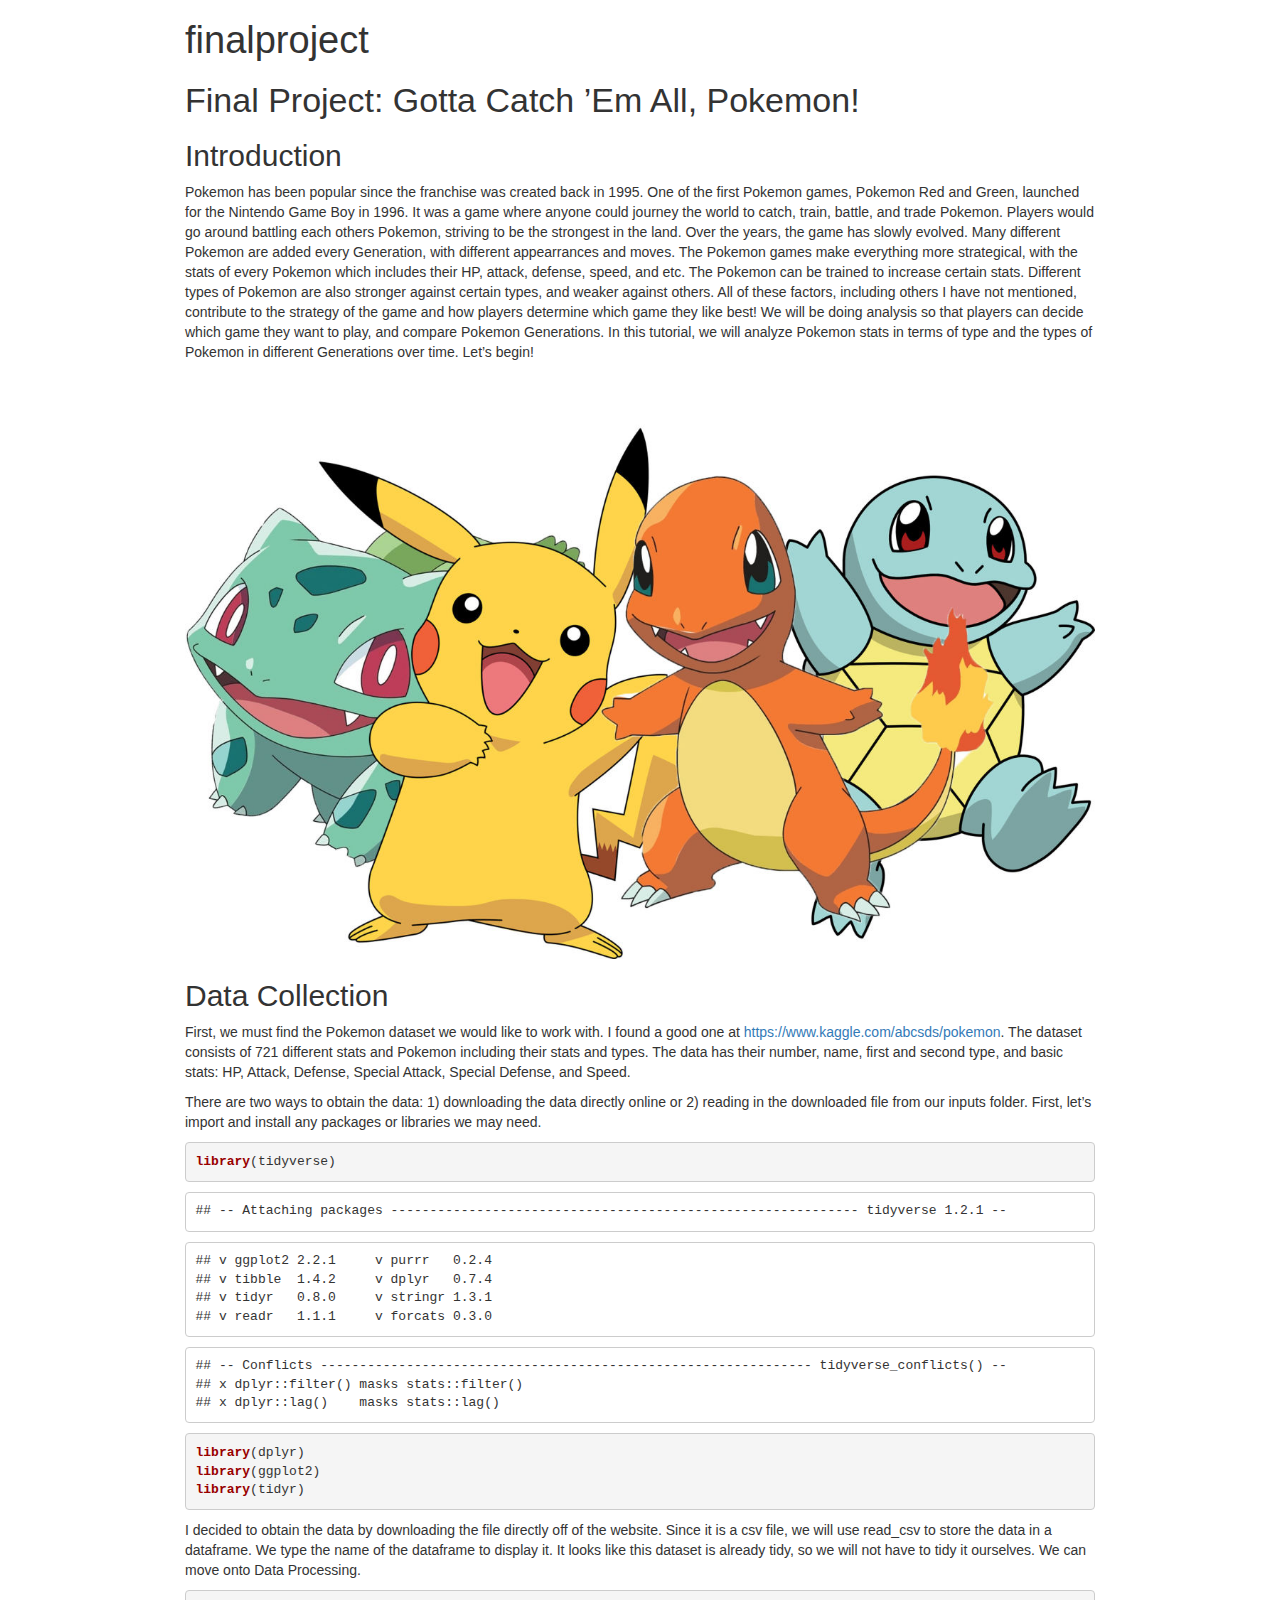
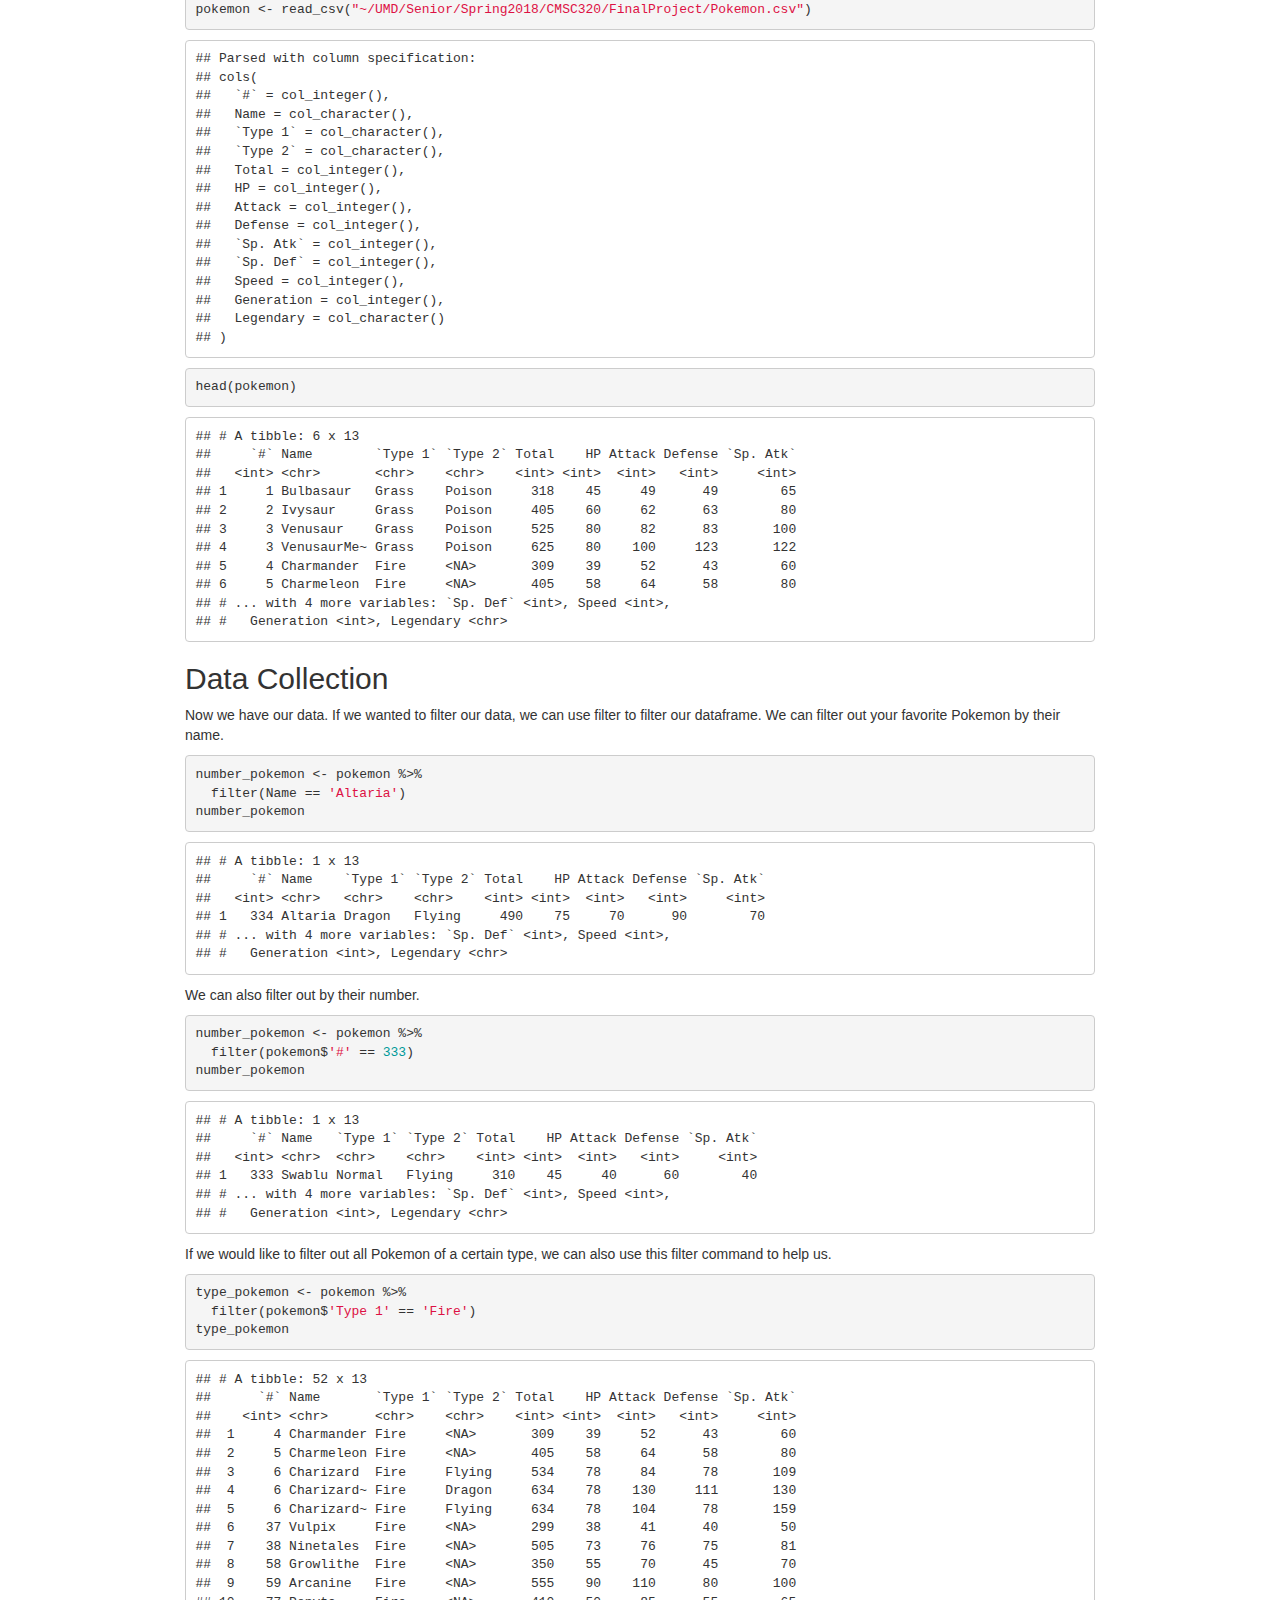
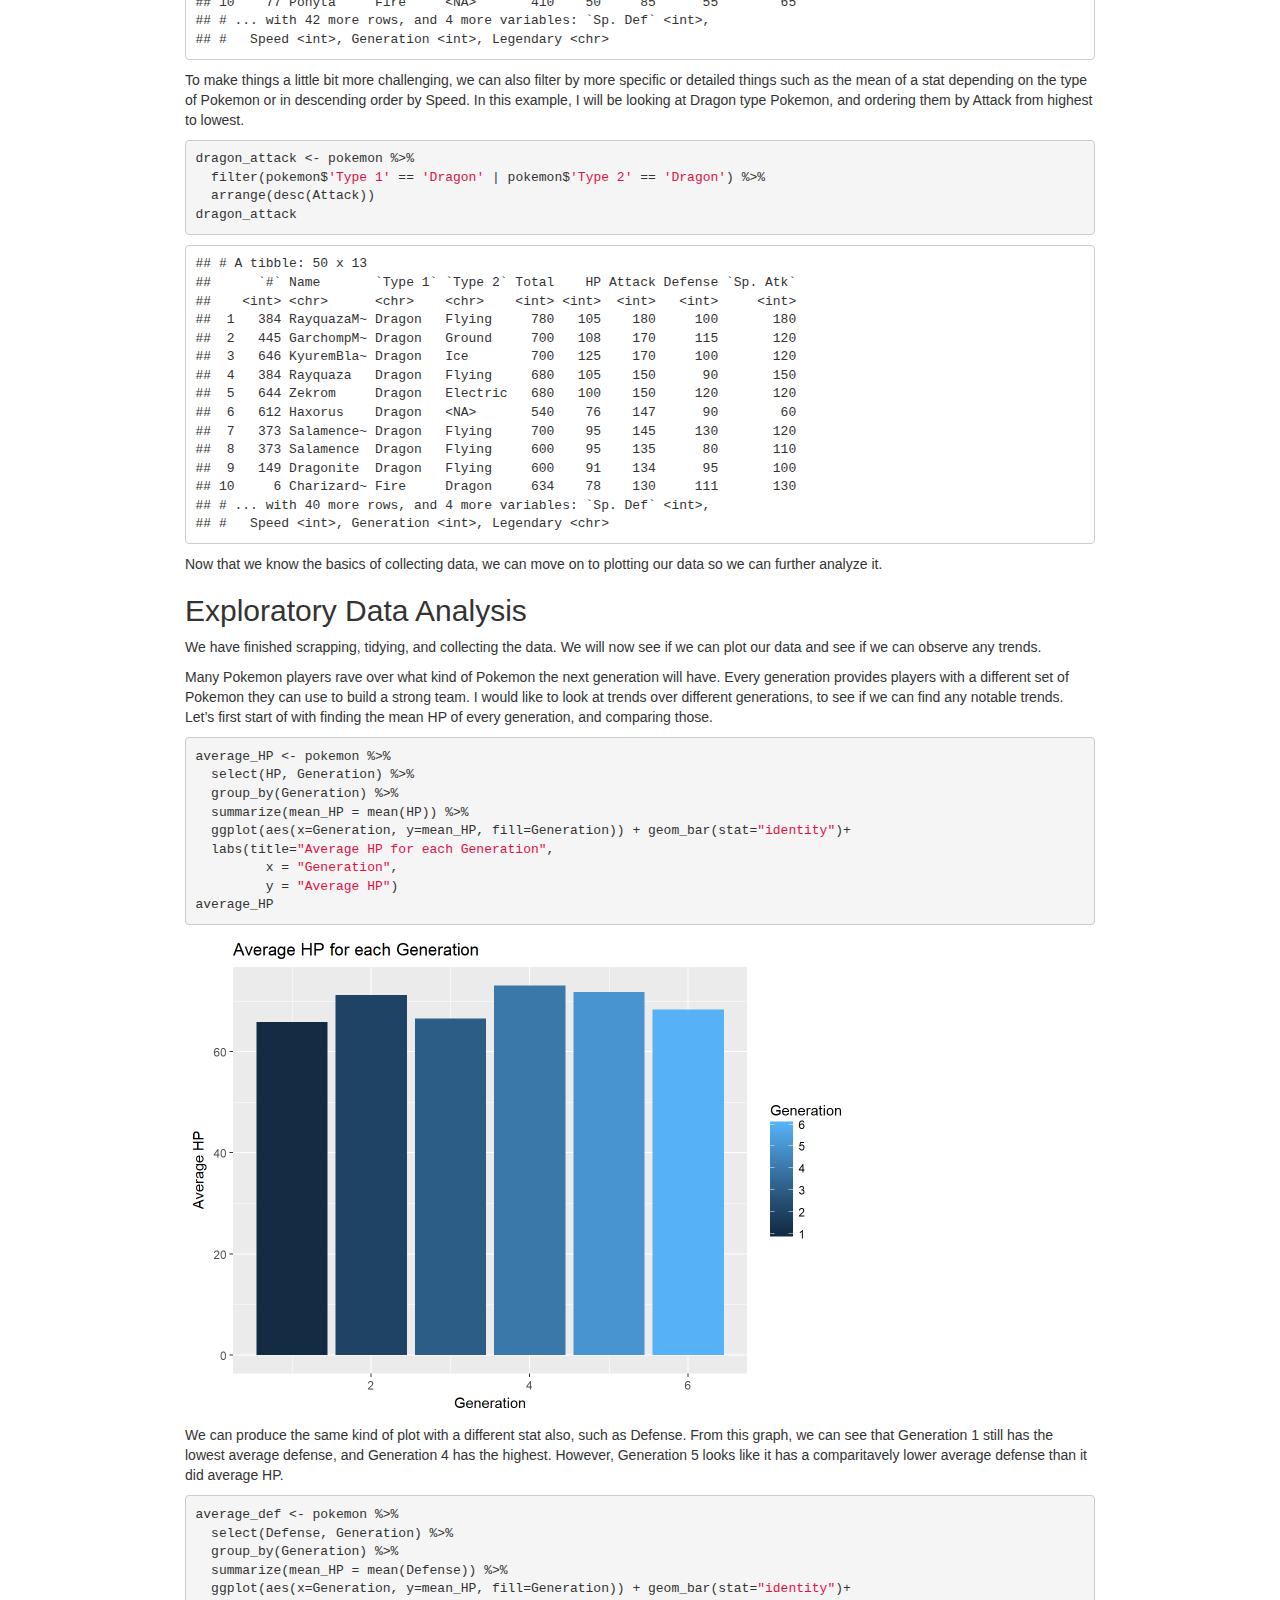
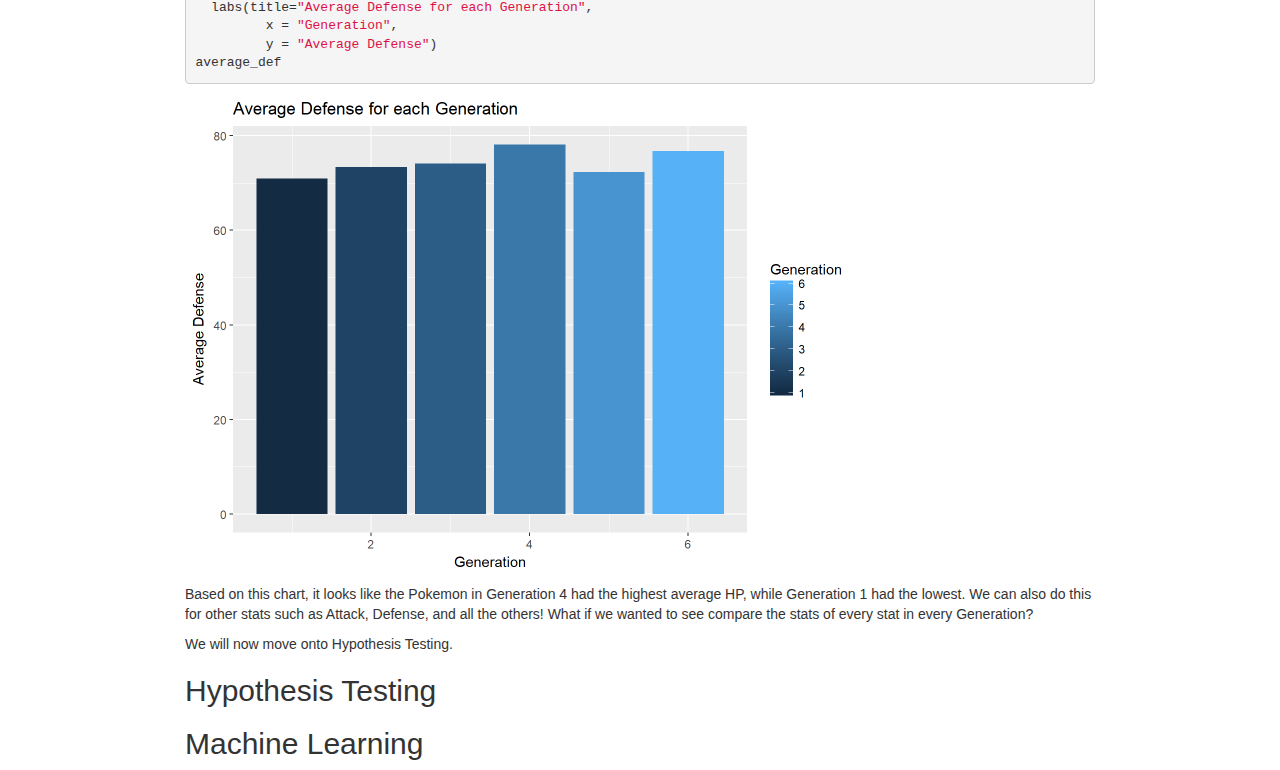
==== commit c92abe9a: "merge" ====
--- a/index.html
+++ b/index.html
@@ -251,7 +251,19 @@
          x = &quot;Generation&quot;,
          y = &quot;Average HP&quot;)
 average_HP</code></pre>
-<p><img src="[data-uri]" width="672" /> Based on this chart, it looks like the Pokemon in Generation 4 had the highest average HP, while Generation 1 had the lowest. We can also do this for other stats such as Attack, Defense, and all the others! What if we wanted to see compare the stats of every stat in every Generation?</p>
+<p><img src="[data-uri]" width="672" /></p>
+<p>We can produce the same kind of plot with a different stat also, such as Defense. From this graph, we can see that Generation 1 still has the lowest average defense, and Generation 4 has the highest. However, Generation 5 looks like it has a comparitavely lower average defense than it did average HP.</p>
+<pre class="r"><code>average_def &lt;- pokemon %&gt;%
+  select(Defense, Generation) %&gt;%
+  group_by(Generation) %&gt;%
+  summarize(mean_HP = mean(Defense)) %&gt;%
+  ggplot(aes(x=Generation, y=mean_HP, fill=Generation)) + geom_bar(stat=&quot;identity&quot;)+ 
+  labs(title=&quot;Average Defense for each Generation&quot;,
+         x = &quot;Generation&quot;,
+         y = &quot;Average Defense&quot;)
+average_def</code></pre>
+<p><img src="[data-uri]" width="672" /></p>
+<p>Based on this chart, it looks like the Pokemon in Generation 4 had the highest average HP, while Generation 1 had the lowest. We can also do this for other stats such as Attack, Defense, and all the others! What if we wanted to see compare the stats of every stat in every Generation?</p>
 <p>We will now move onto Hypothesis Testing.</p>
 </div>
 <div id="hypothesis-testing" class="section level2">
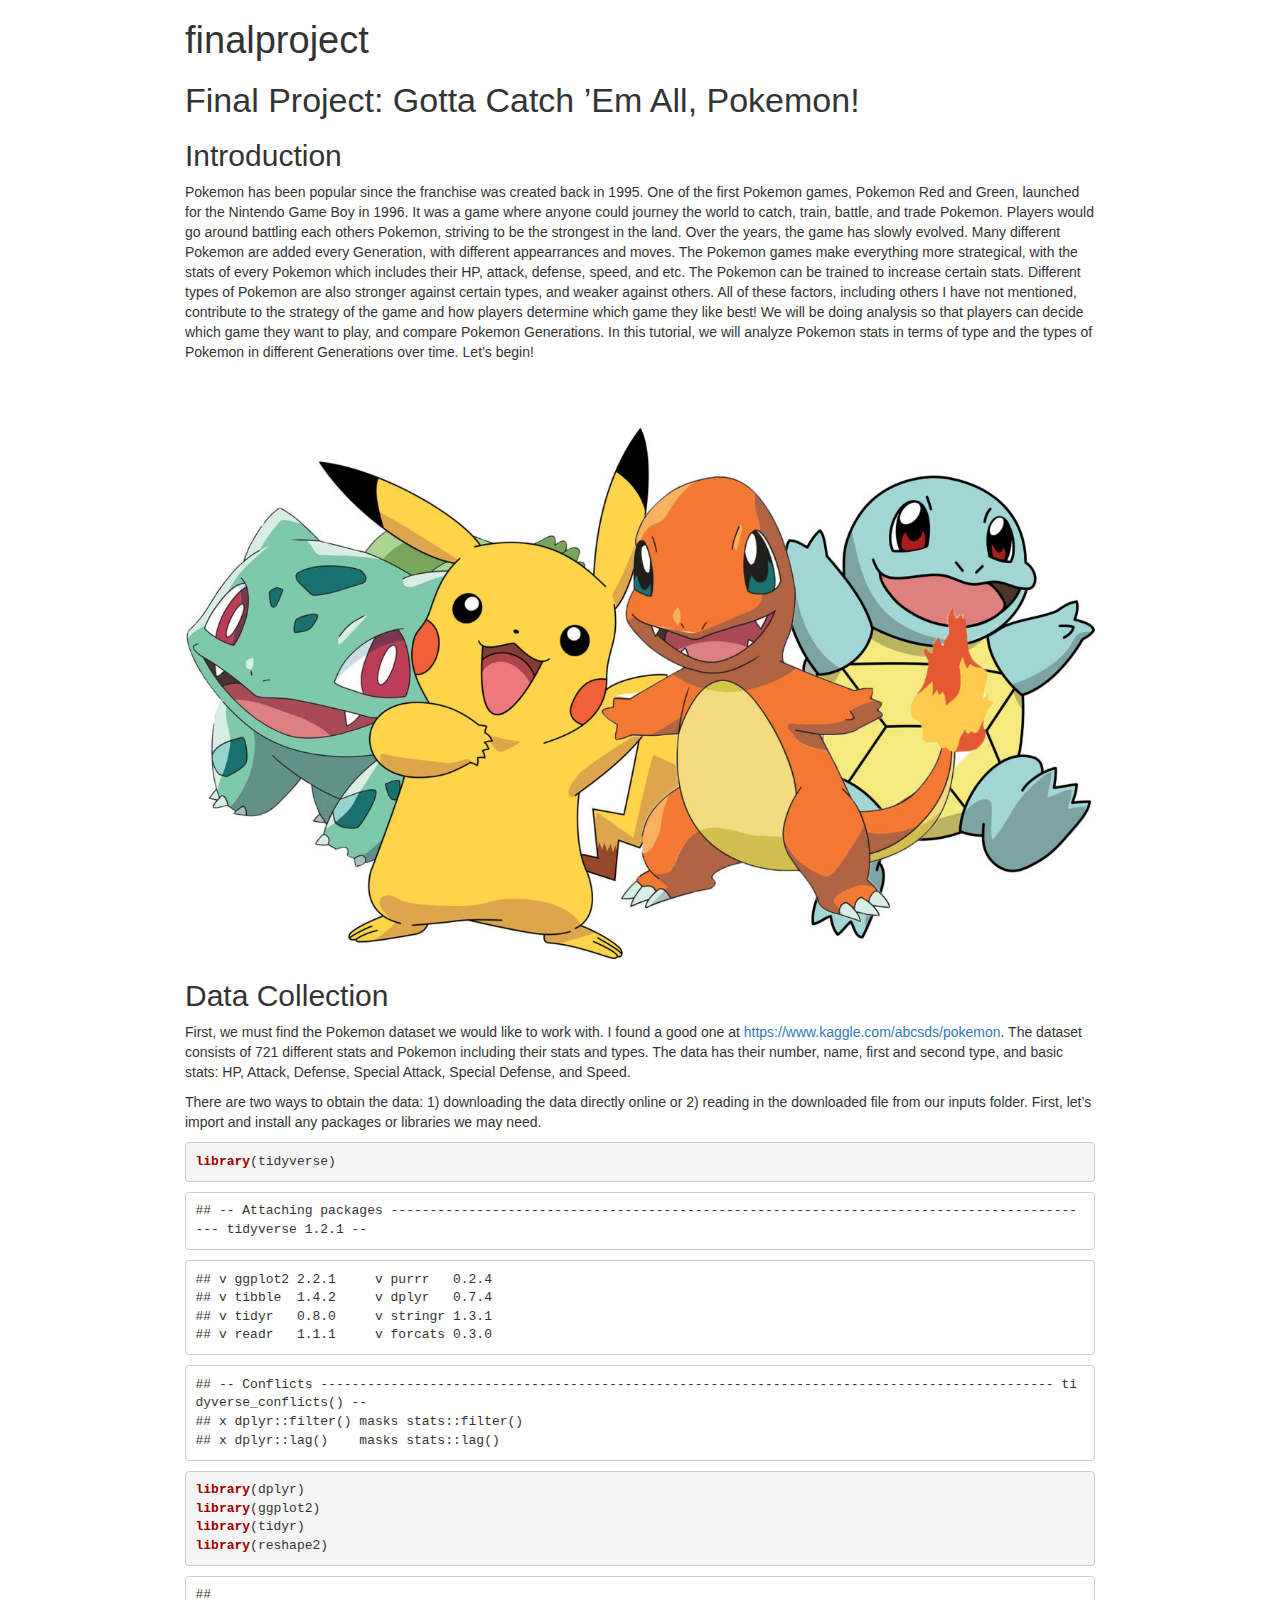
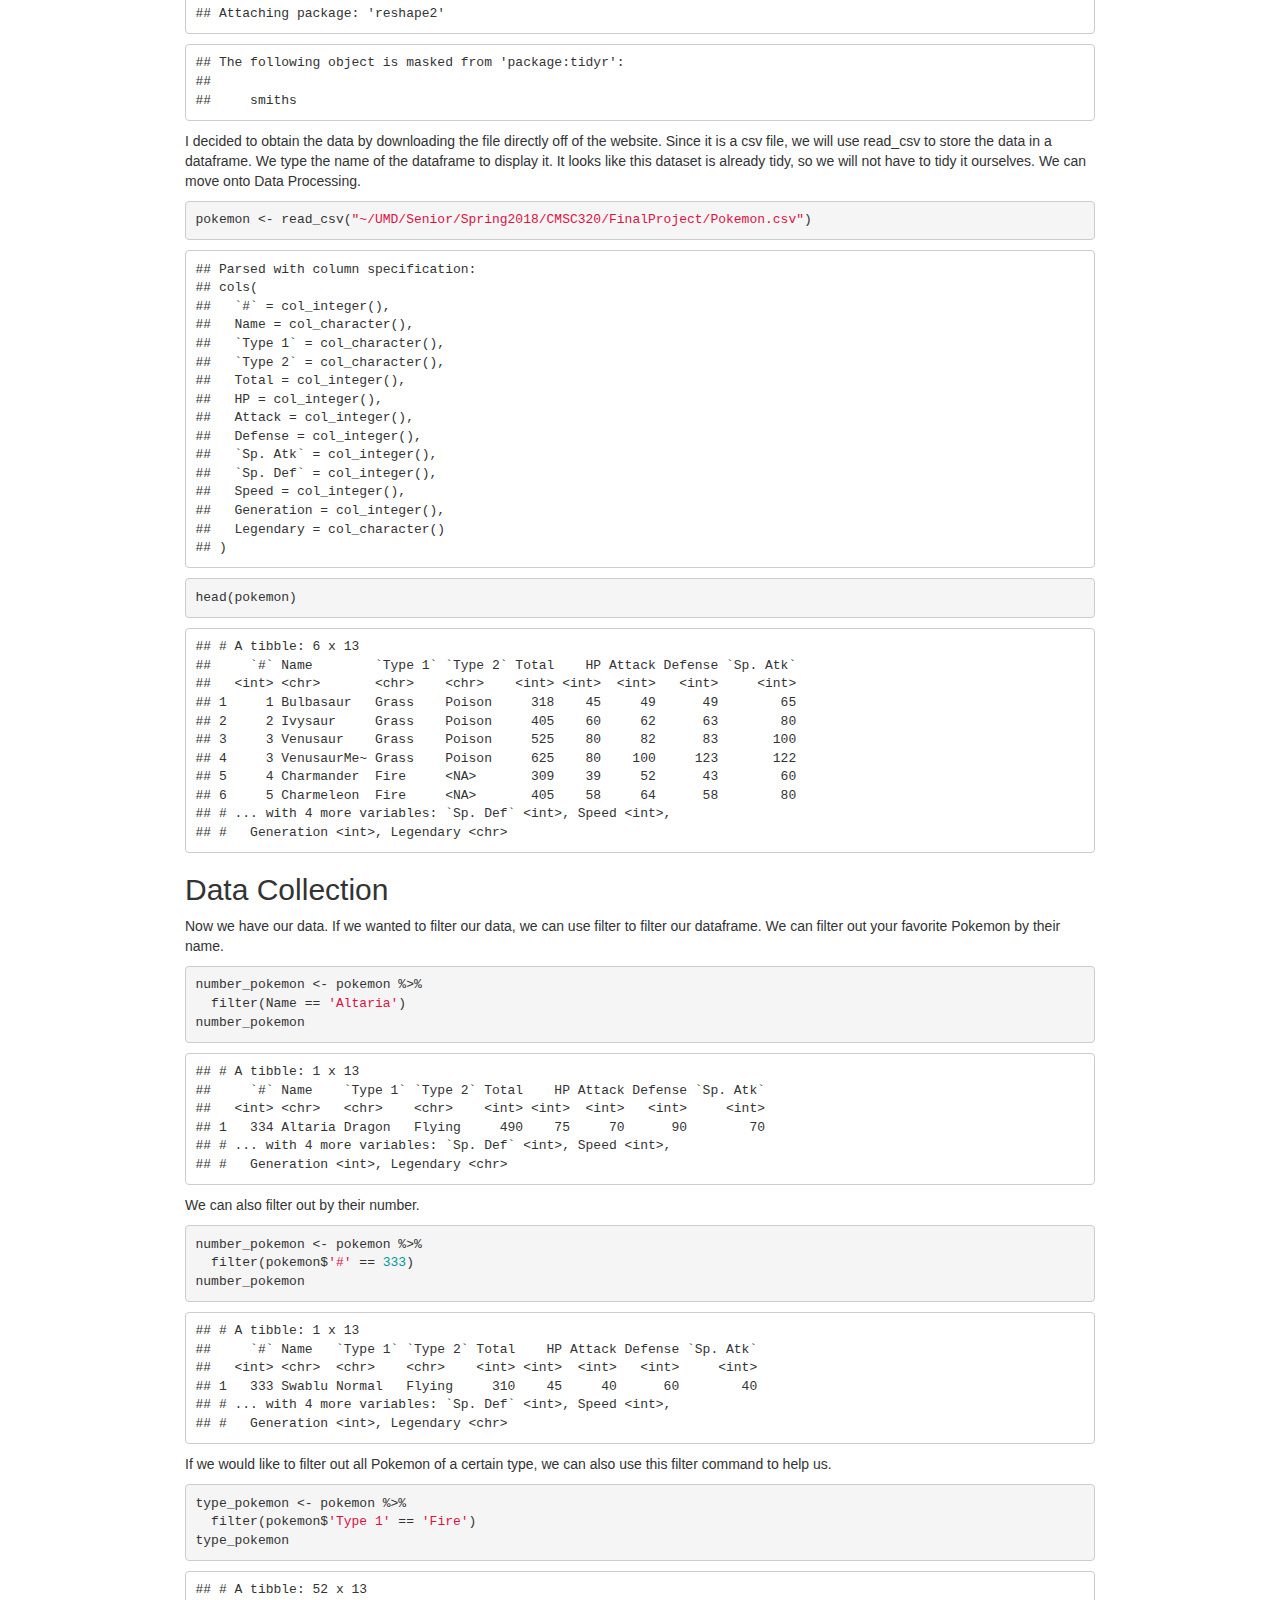
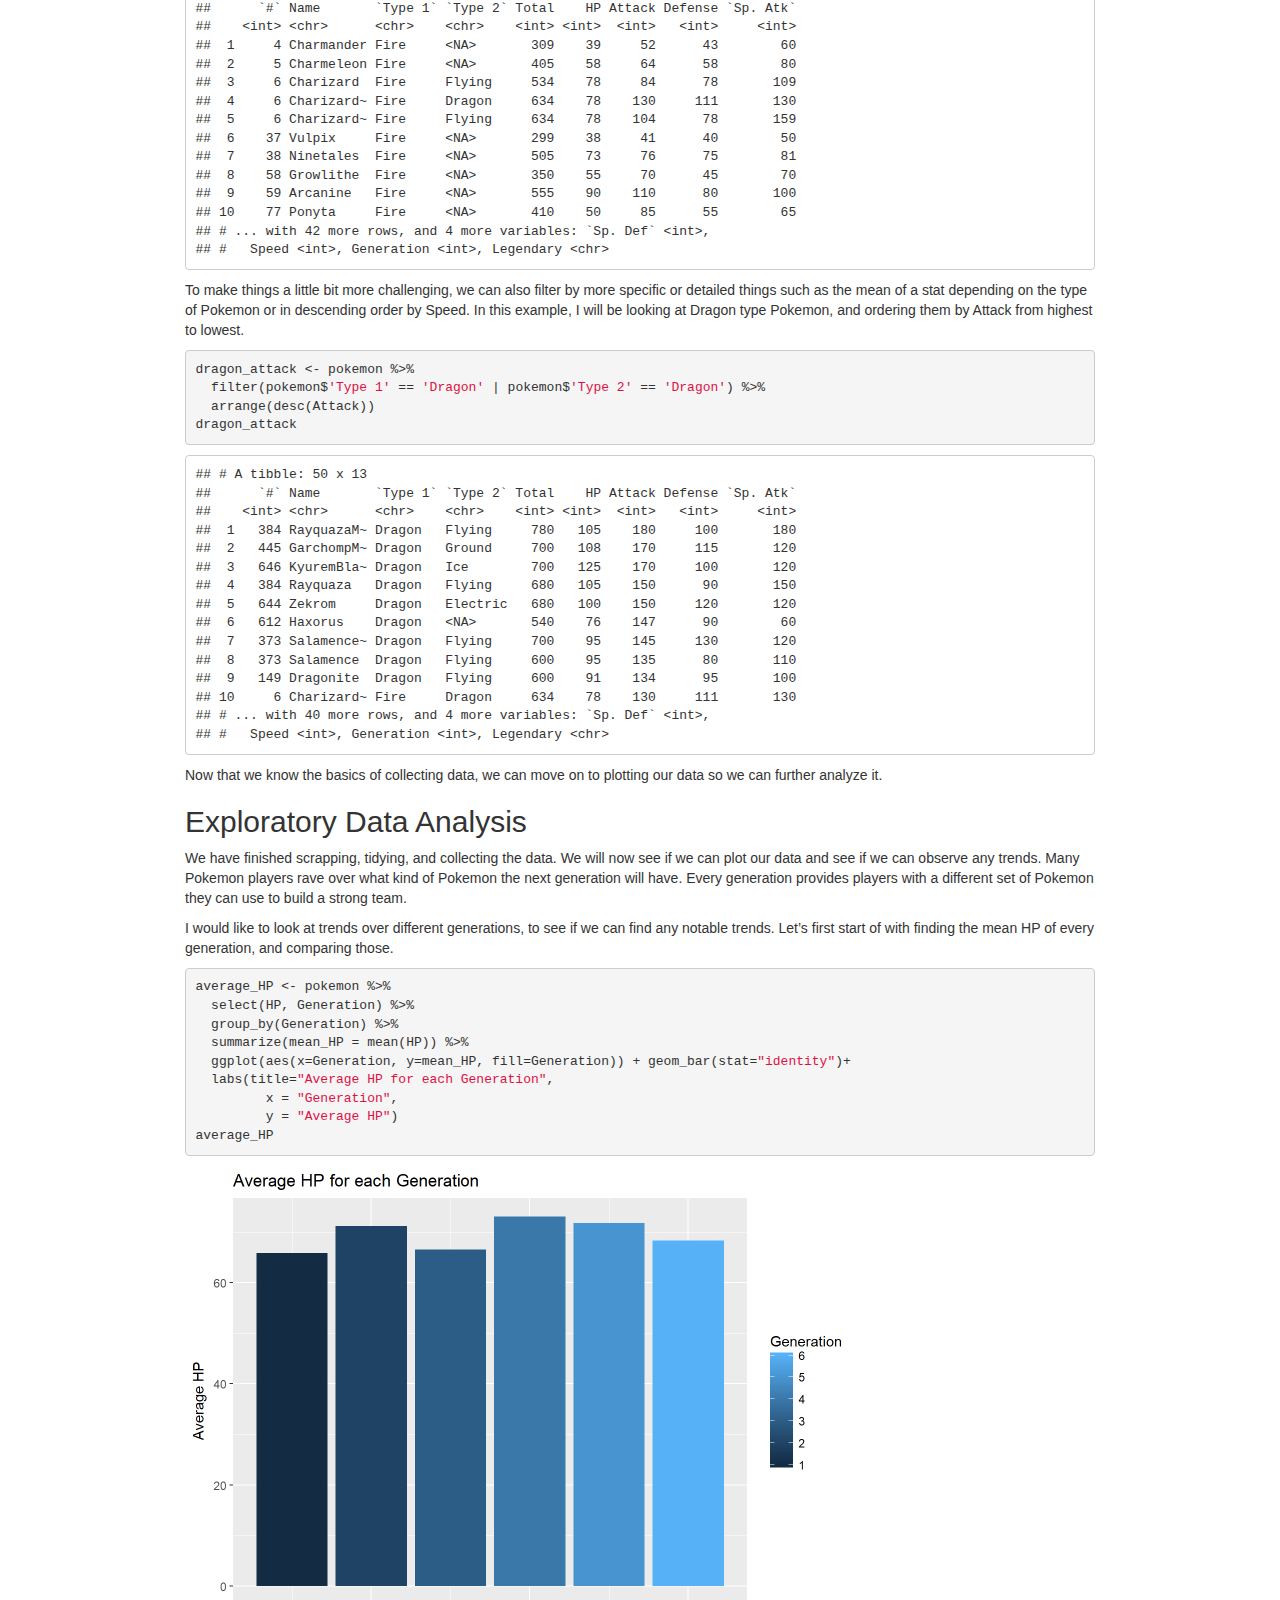
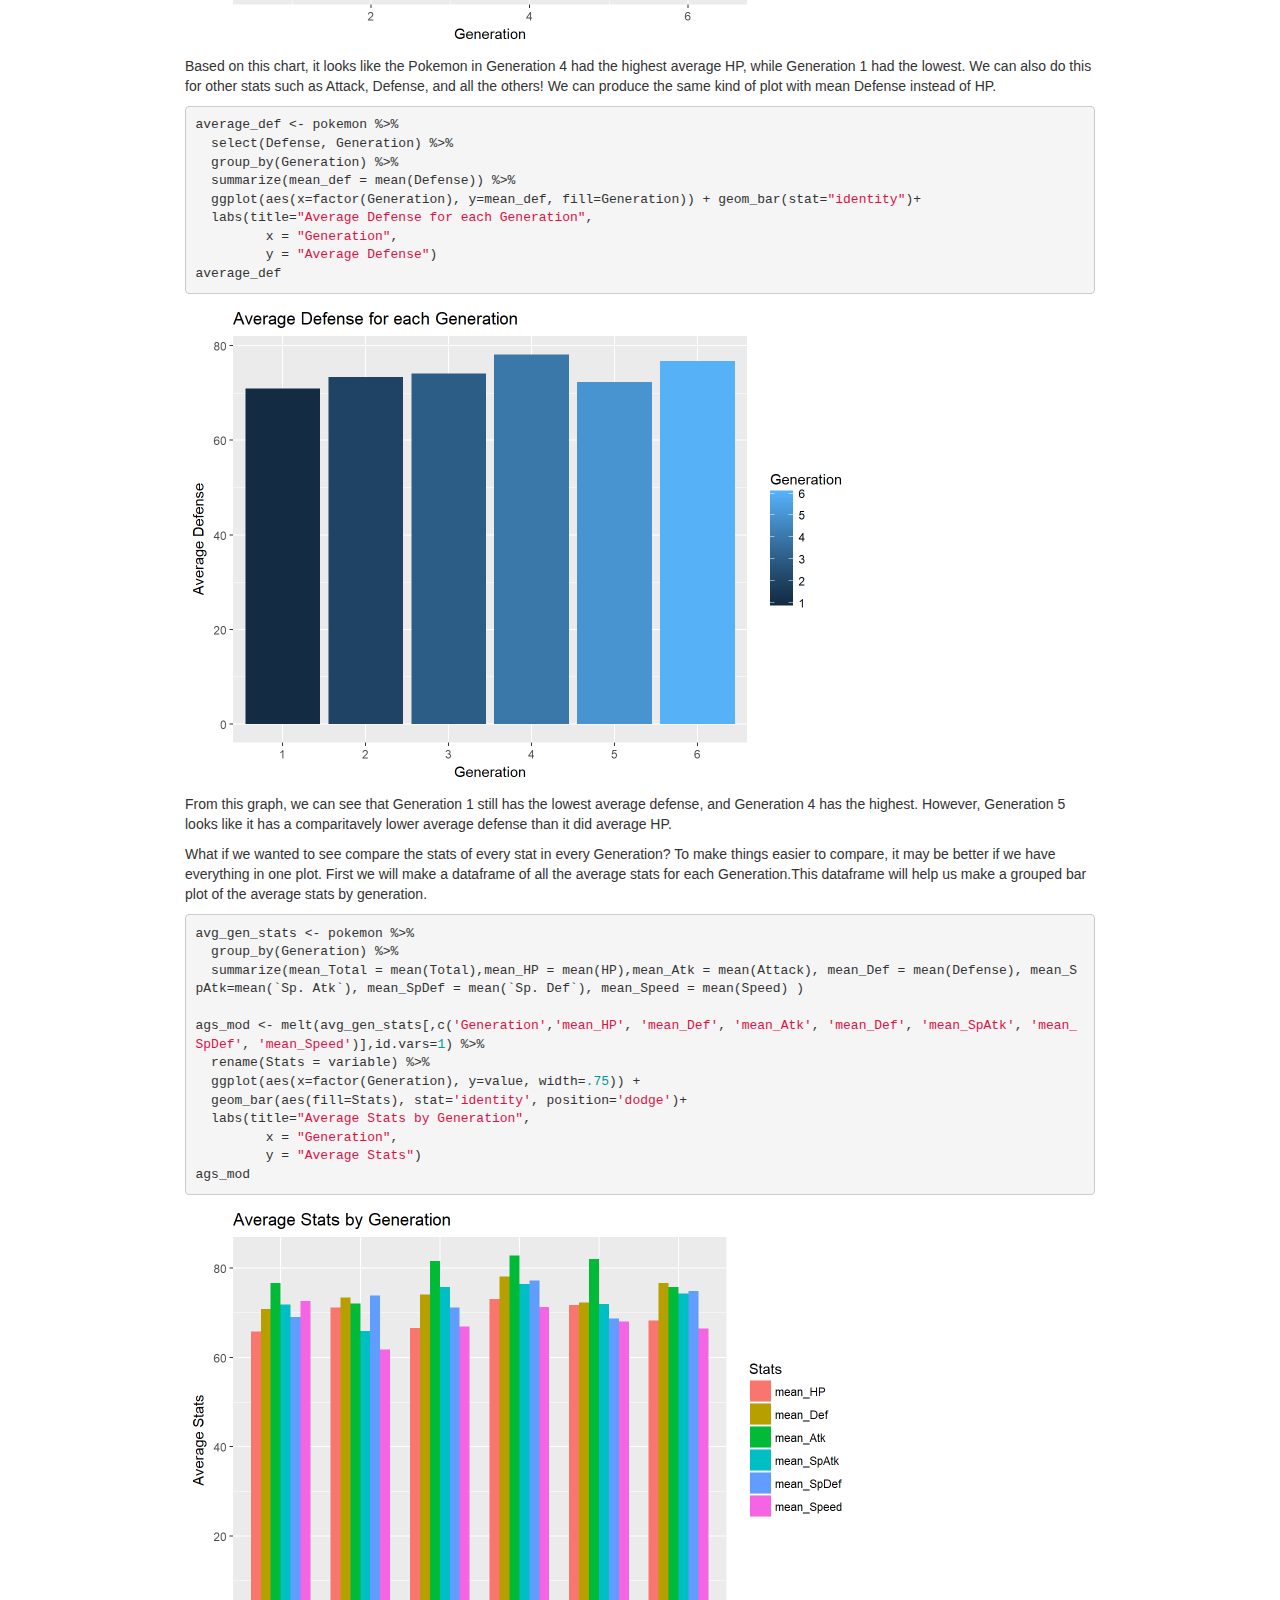
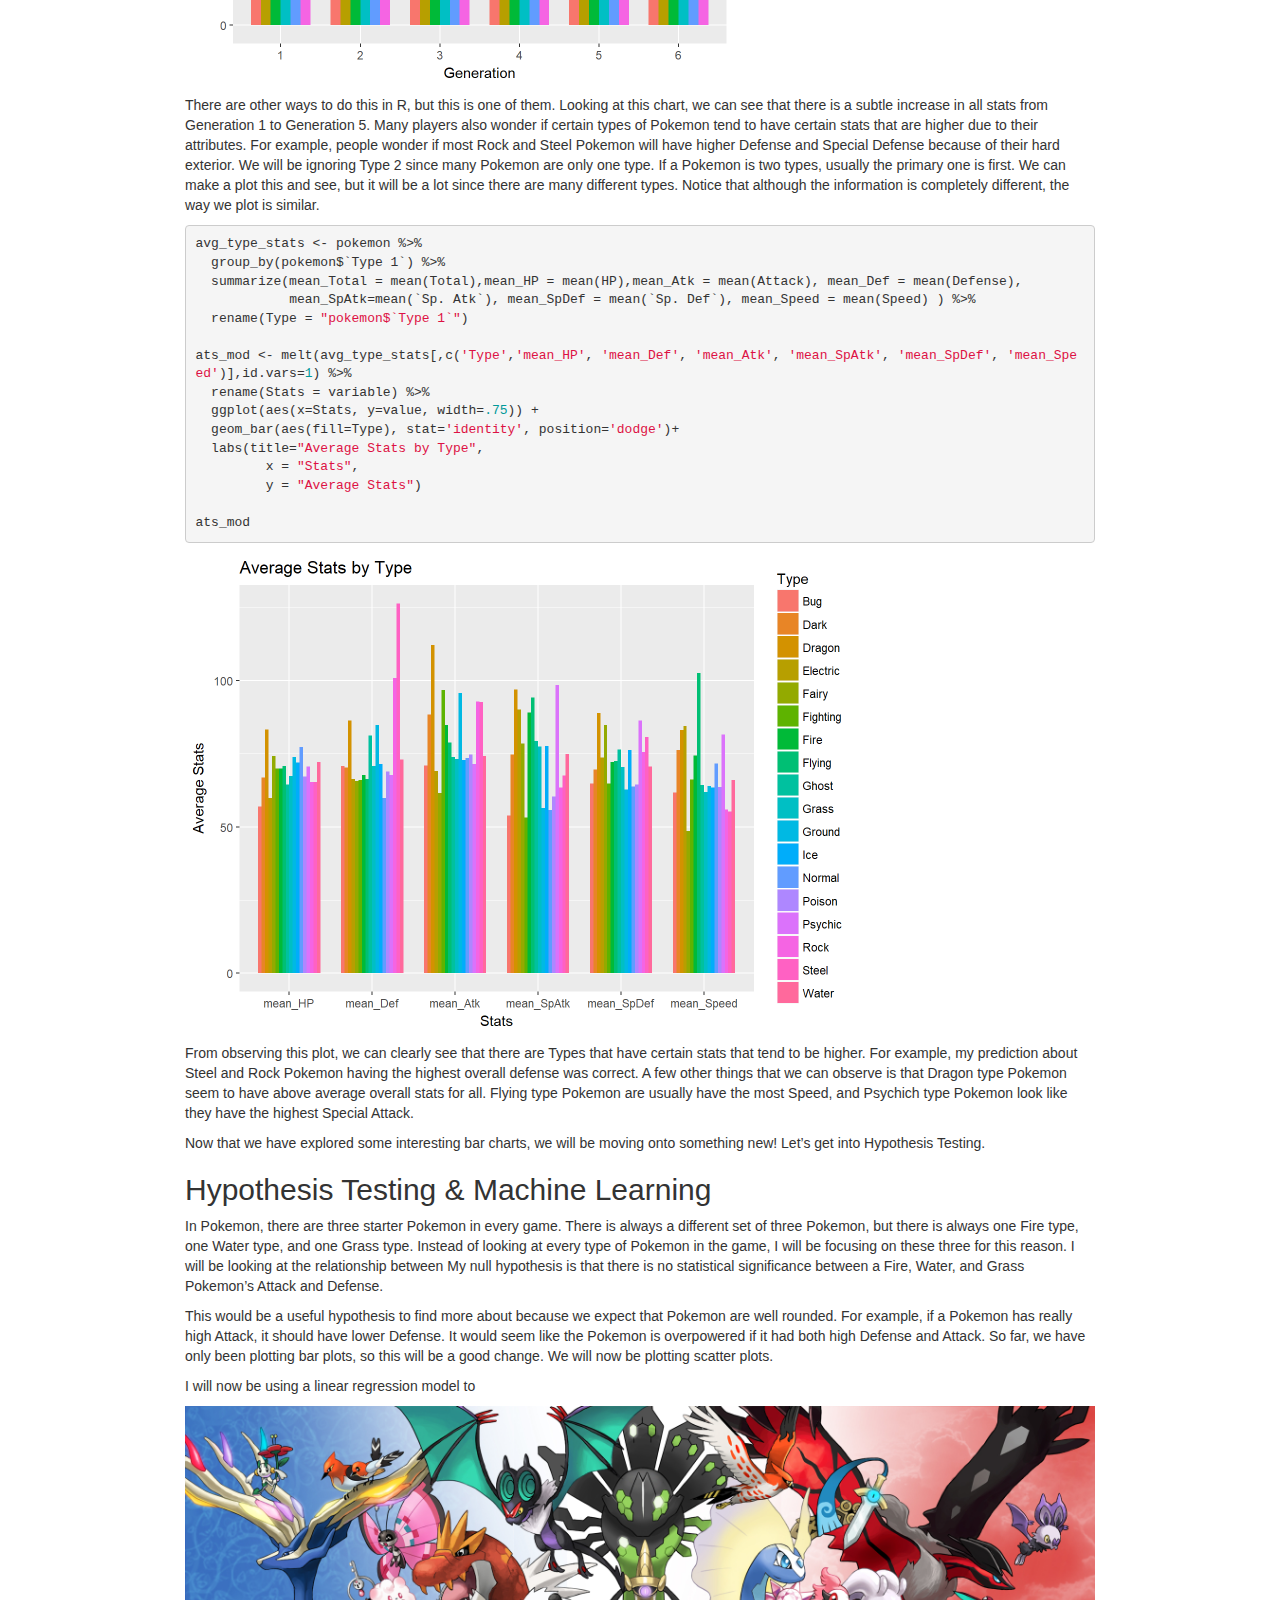
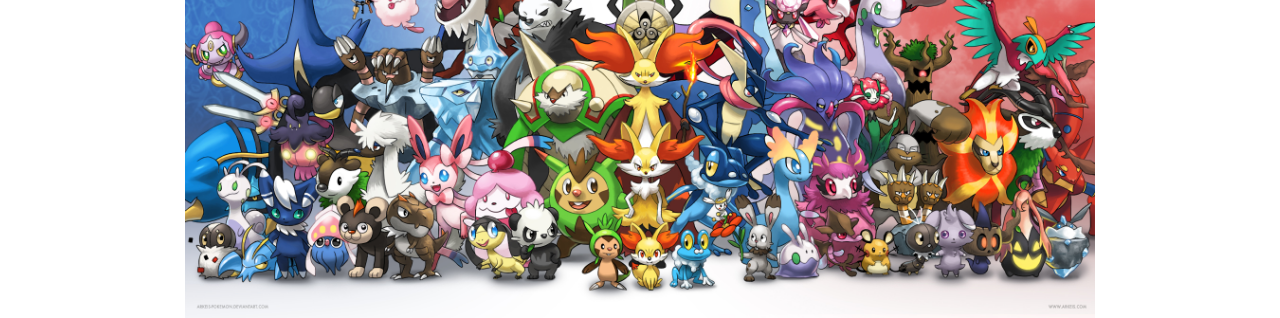
==== commit 482f0355: "End Picture" ====
--- a/index.html
+++ b/index.html
@@ -133,17 +133,23 @@
 <p>First, we must find the Pokemon dataset we would like to work with. I found a good one at <a href="https://www.kaggle.com/abcsds/pokemon" class="uri">https://www.kaggle.com/abcsds/pokemon</a>. The dataset consists of 721 different stats and Pokemon including their stats and types. The data has their number, name, first and second type, and basic stats: HP, Attack, Defense, Special Attack, Special Defense, and Speed.</p>
 <p>There are two ways to obtain the data: 1) downloading the data directly online or 2) reading in the downloaded file from our inputs folder. First, let’s import and install any packages or libraries we may need.</p>
 <pre class="r"><code>library(tidyverse)</code></pre>
-<pre><code>## -- Attaching packages ------------------------------------------------------------ tidyverse 1.2.1 --</code></pre>
+<pre><code>## -- Attaching packages ------------------------------------------------------------------------------------------- tidyverse 1.2.1 --</code></pre>
 <pre><code>## v ggplot2 2.2.1     v purrr   0.2.4
 ## v tibble  1.4.2     v dplyr   0.7.4
 ## v tidyr   0.8.0     v stringr 1.3.1
 ## v readr   1.1.1     v forcats 0.3.0</code></pre>
-<pre><code>## -- Conflicts --------------------------------------------------------------- tidyverse_conflicts() --
+<pre><code>## -- Conflicts ---------------------------------------------------------------------------------------------- tidyverse_conflicts() --
 ## x dplyr::filter() masks stats::filter()
 ## x dplyr::lag()    masks stats::lag()</code></pre>
 <pre class="r"><code>library(dplyr)
 library(ggplot2)
-library(tidyr)</code></pre>
+library(tidyr)
+library(reshape2)</code></pre>
+<pre><code>## 
+## Attaching package: 'reshape2'</code></pre>
+<pre><code>## The following object is masked from 'package:tidyr':
+## 
+##     smiths</code></pre>
 <p>I decided to obtain the data by downloading the file directly off of the website. Since it is a csv file, we will use read_csv to store the data in a dataframe. We type the name of the dataframe to display it. It looks like this dataset is already tidy, so we will not have to tidy it ourselves. We can move onto Data Processing.</p>
 <pre class="r"><code>pokemon &lt;- read_csv(&quot;~/UMD/Senior/Spring2018/CMSC320/FinalProject/Pokemon.csv&quot;)</code></pre>
 <pre><code>## Parsed with column specification:
@@ -240,8 +246,8 @@
 </div>
 <div id="exploratory-data-analysis" class="section level2">
 <h2>Exploratory Data Analysis</h2>
-<p>We have finished scrapping, tidying, and collecting the data. We will now see if we can plot our data and see if we can observe any trends.</p>
-<p>Many Pokemon players rave over what kind of Pokemon the next generation will have. Every generation provides players with a different set of Pokemon they can use to build a strong team. I would like to look at trends over different generations, to see if we can find any notable trends. Let’s first start of with finding the mean HP of every generation, and comparing those.</p>
+<p>We have finished scrapping, tidying, and collecting the data. We will now see if we can plot our data and see if we can observe any trends. Many Pokemon players rave over what kind of Pokemon the next generation will have. Every generation provides players with a different set of Pokemon they can use to build a strong team.</p>
+<p>I would like to look at trends over different generations, to see if we can find any notable trends. Let’s first start of with finding the mean HP of every generation, and comparing those.</p>
 <pre class="r"><code>average_HP &lt;- pokemon %&gt;%
   select(HP, Generation) %&gt;%
   group_by(Generation) %&gt;%
@@ -252,25 +258,61 @@
          y = &quot;Average HP&quot;)
 average_HP</code></pre>
 <p><img src="[data-uri]" width="672" /></p>
-<p>We can produce the same kind of plot with a different stat also, such as Defense. From this graph, we can see that Generation 1 still has the lowest average defense, and Generation 4 has the highest. However, Generation 5 looks like it has a comparitavely lower average defense than it did average HP.</p>
+<p>Based on this chart, it looks like the Pokemon in Generation 4 had the highest average HP, while Generation 1 had the lowest. We can also do this for other stats such as Attack, Defense, and all the others! We can produce the same kind of plot with mean Defense instead of HP.</p>
 <pre class="r"><code>average_def &lt;- pokemon %&gt;%
   select(Defense, Generation) %&gt;%
   group_by(Generation) %&gt;%
-  summarize(mean_HP = mean(Defense)) %&gt;%
-  ggplot(aes(x=Generation, y=mean_HP, fill=Generation)) + geom_bar(stat=&quot;identity&quot;)+ 
+  summarize(mean_def = mean(Defense)) %&gt;%
+  ggplot(aes(x=factor(Generation), y=mean_def, fill=Generation)) + geom_bar(stat=&quot;identity&quot;)+ 
   labs(title=&quot;Average Defense for each Generation&quot;,
          x = &quot;Generation&quot;,
          y = &quot;Average Defense&quot;)
 average_def</code></pre>
-<p><img src="[data-uri]" width="672" /></p>
-<p>Based on this chart, it looks like the Pokemon in Generation 4 had the highest average HP, while Generation 1 had the lowest. We can also do this for other stats such as Attack, Defense, and all the others! What if we wanted to see compare the stats of every stat in every Generation?</p>
-<p>We will now move onto Hypothesis Testing.</p>
-</div>
-<div id="hypothesis-testing" class="section level2">
-<h2>Hypothesis Testing</h2>
-</div>
-<div id="machine-learning" class="section level2">
-<h2>Machine Learning</h2>
+<p><img src="[data-uri]" width="672" /></p>
+<p>From this graph, we can see that Generation 1 still has the lowest average defense, and Generation 4 has the highest. However, Generation 5 looks like it has a comparitavely lower average defense than it did average HP.</p>
+<p>What if we wanted to see compare the stats of every stat in every Generation? To make things easier to compare, it may be better if we have everything in one plot. First we will make a dataframe of all the average stats for each Generation.This dataframe will help us make a grouped bar plot of the average stats by generation.</p>
+<pre class="r"><code>avg_gen_stats &lt;- pokemon %&gt;%
+  group_by(Generation) %&gt;%
+  summarize(mean_Total = mean(Total),mean_HP = mean(HP),mean_Atk = mean(Attack), mean_Def = mean(Defense), mean_SpAtk=mean(`Sp. Atk`), mean_SpDef = mean(`Sp. Def`), mean_Speed = mean(Speed) )
+
+ags_mod &lt;- melt(avg_gen_stats[,c('Generation','mean_HP', 'mean_Def', 'mean_Atk', 'mean_Def', 'mean_SpAtk', 'mean_SpDef', 'mean_Speed')],id.vars=1) %&gt;%
+  rename(Stats = variable) %&gt;%
+  ggplot(aes(x=factor(Generation), y=value, width=.75)) + 
+  geom_bar(aes(fill=Stats), stat='identity', position='dodge')+
+  labs(title=&quot;Average Stats by Generation&quot;,
+         x = &quot;Generation&quot;,
+         y = &quot;Average Stats&quot;)
+ags_mod</code></pre>
+<p><img src="[data-uri]" width="672" /></p>
+<p>There are other ways to do this in R, but this is one of them. Looking at this chart, we can see that there is a subtle increase in all stats from Generation 1 to Generation 5. Many players also wonder if certain types of Pokemon tend to have certain stats that are higher due to their attributes. For example, people wonder if most Rock and Steel Pokemon will have higher Defense and Special Defense because of their hard exterior. We will be ignoring Type 2 since many Pokemon are only one type. If a Pokemon is two types, usually the primary one is first. We can make a plot this and see, but it will be a lot since there are many different types. Notice that although the information is completely different, the way we plot is similar.</p>
+<pre class="r"><code>avg_type_stats &lt;- pokemon %&gt;%
+  group_by(pokemon$`Type 1`) %&gt;%
+  summarize(mean_Total = mean(Total),mean_HP = mean(HP),mean_Atk = mean(Attack), mean_Def = mean(Defense),
+            mean_SpAtk=mean(`Sp. Atk`), mean_SpDef = mean(`Sp. Def`), mean_Speed = mean(Speed) ) %&gt;%
+  rename(Type = &quot;pokemon$`Type 1`&quot;)
+
+ats_mod &lt;- melt(avg_type_stats[,c('Type','mean_HP', 'mean_Def', 'mean_Atk', 'mean_SpAtk', 'mean_SpDef', 'mean_Speed')],id.vars=1) %&gt;%
+  rename(Stats = variable) %&gt;%
+  ggplot(aes(x=Stats, y=value, width=.75)) + 
+  geom_bar(aes(fill=Type), stat='identity', position='dodge')+
+  labs(title=&quot;Average Stats by Type&quot;,
+         x = &quot;Stats&quot;,
+         y = &quot;Average Stats&quot;)
+
+ats_mod</code></pre>
+<p><img src="[data-uri]" width="672" /></p>
+<p>From observing this plot, we can clearly see that there are Types that have certain stats that tend to be higher. For example, my prediction about Steel and Rock Pokemon having the highest overall defense was correct. A few other things that we can observe is that Dragon type Pokemon seem to have above average overall stats for all. Flying type Pokemon are usually have the most Speed, and Psychich type Pokemon look like they have the highest Special Attack.</p>
+<p>Now that we have explored some interesting bar charts, we will be moving onto something new! Let’s get into Hypothesis Testing.</p>
+</div>
+<div id="hypothesis-testing-machine-learning" class="section level2">
+<h2>Hypothesis Testing &amp; Machine Learning</h2>
+<p>In Pokemon, there are three starter Pokemon in every game. There is always a different set of three Pokemon, but there is always one Fire type, one Water type, and one Grass type. Instead of looking at every type of Pokemon in the game, I will be focusing on these three for this reason. I will be looking at the relationship between My null hypothesis is that there is no statistical significance between a Fire, Water, and Grass Pokemon’s Attack and Defense.</p>
+<p>This would be a useful hypothesis to find more about because we expect that Pokemon are well rounded. For example, if a Pokemon has really high Attack, it should have lower Defense. It would seem like the Pokemon is overpowered if it had both high Defense and Attack. So far, we have only been plotting bar plots, so this will be a good change. We will now be plotting scatter plots.</p>
+<p>I will now be using a linear regression model to</p>
+<div class="figure">
+<img src="[data-uri]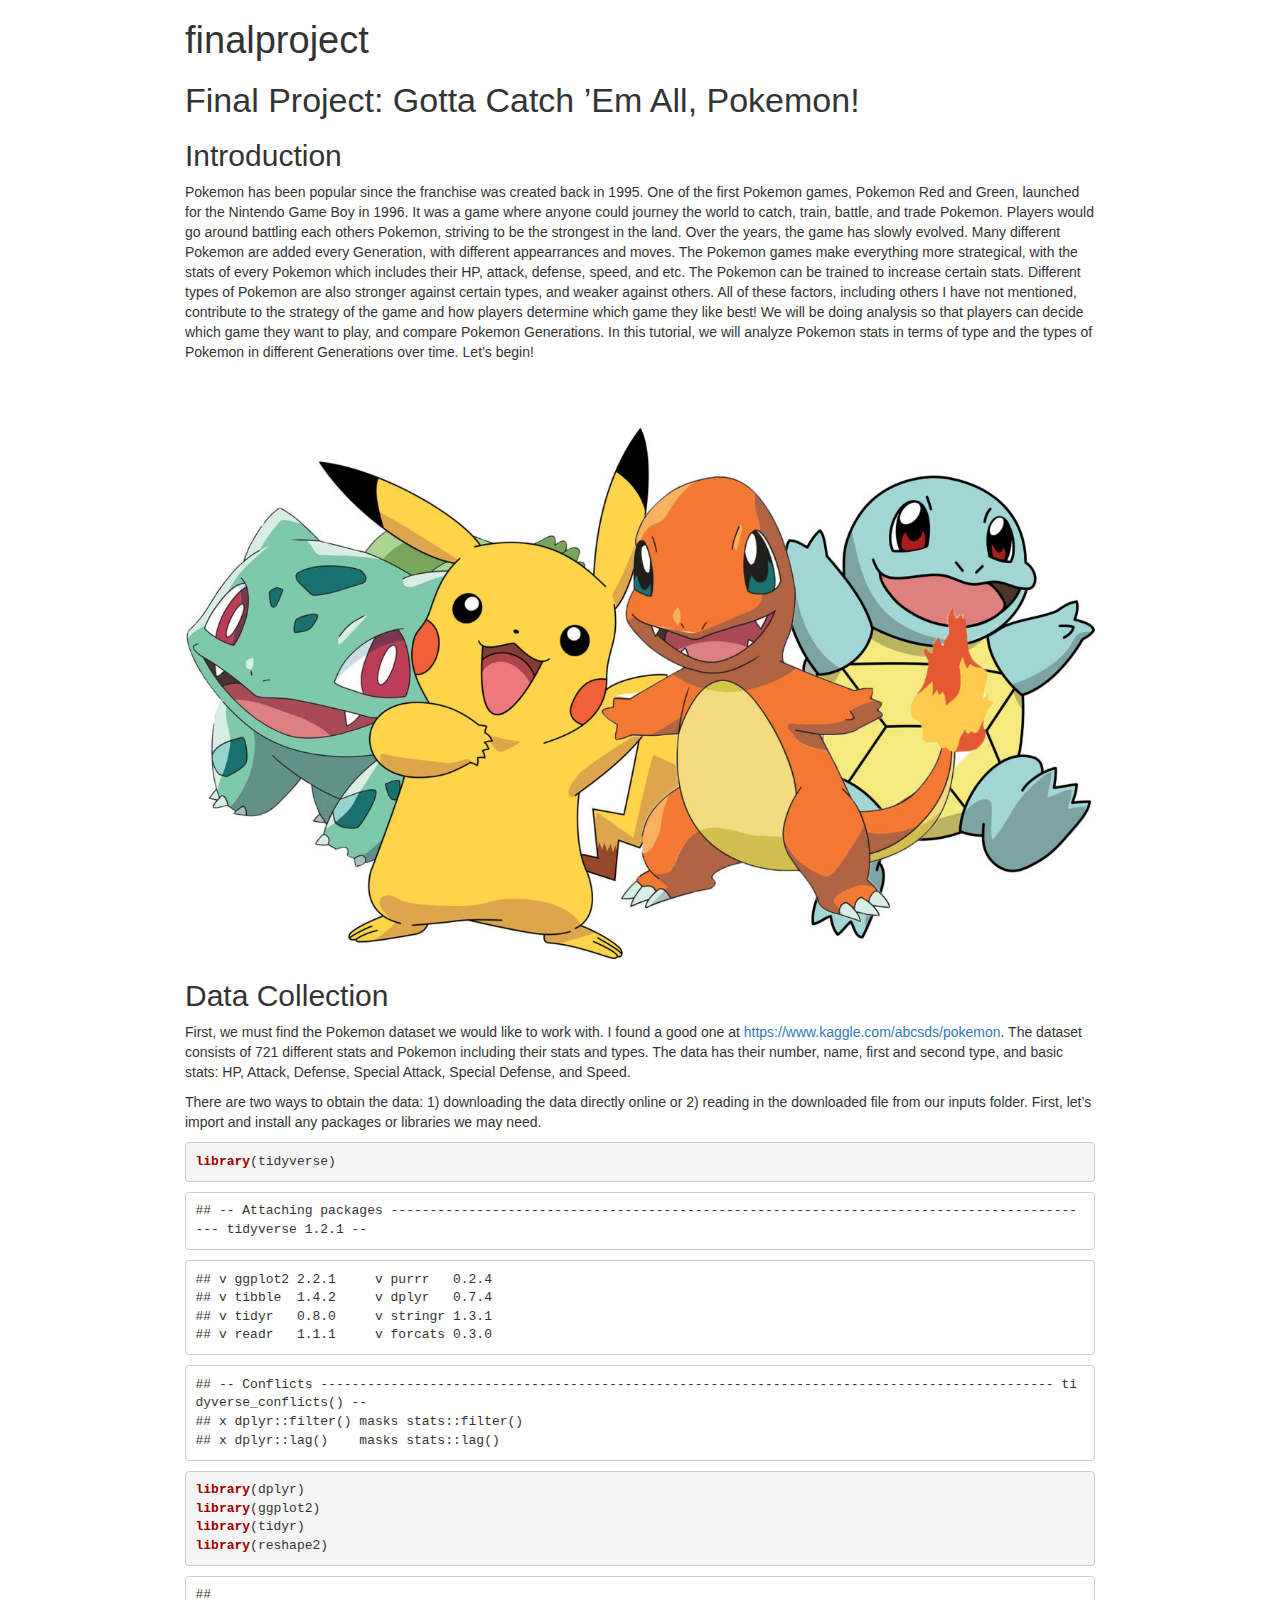
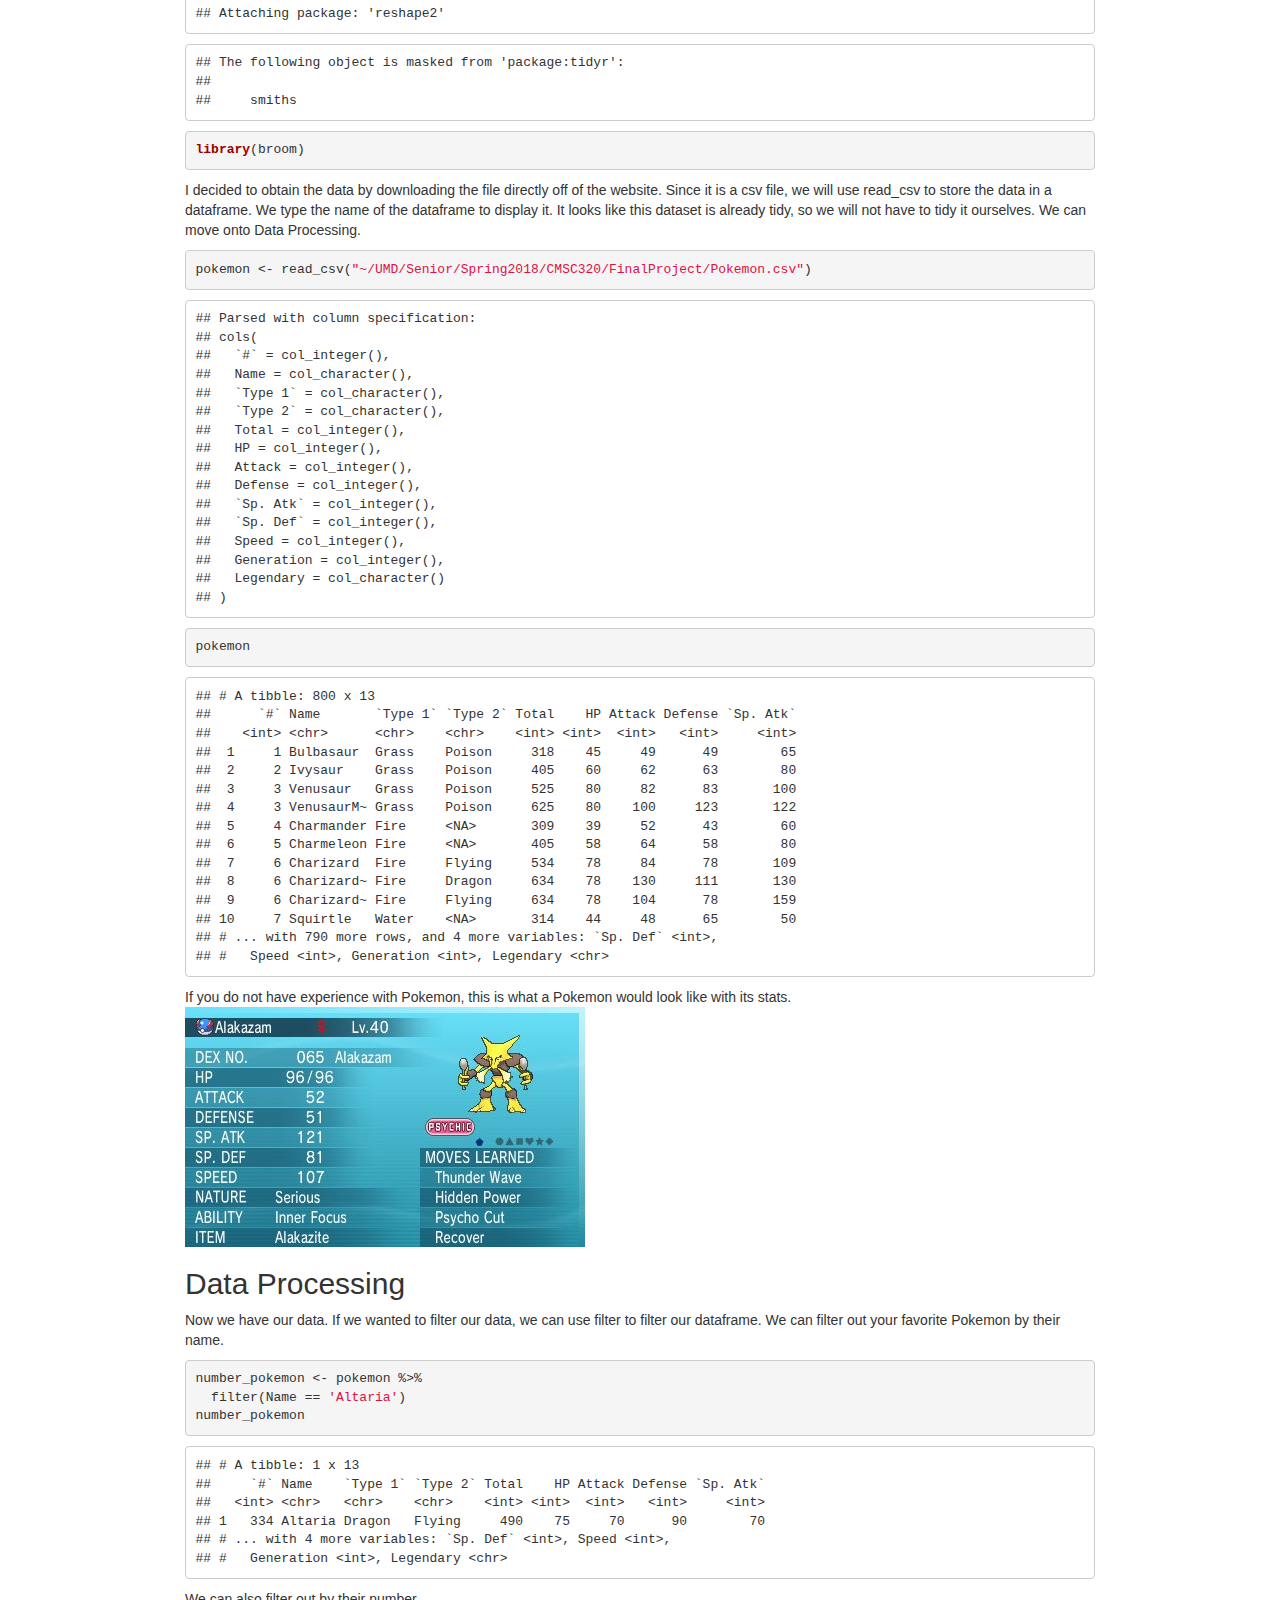
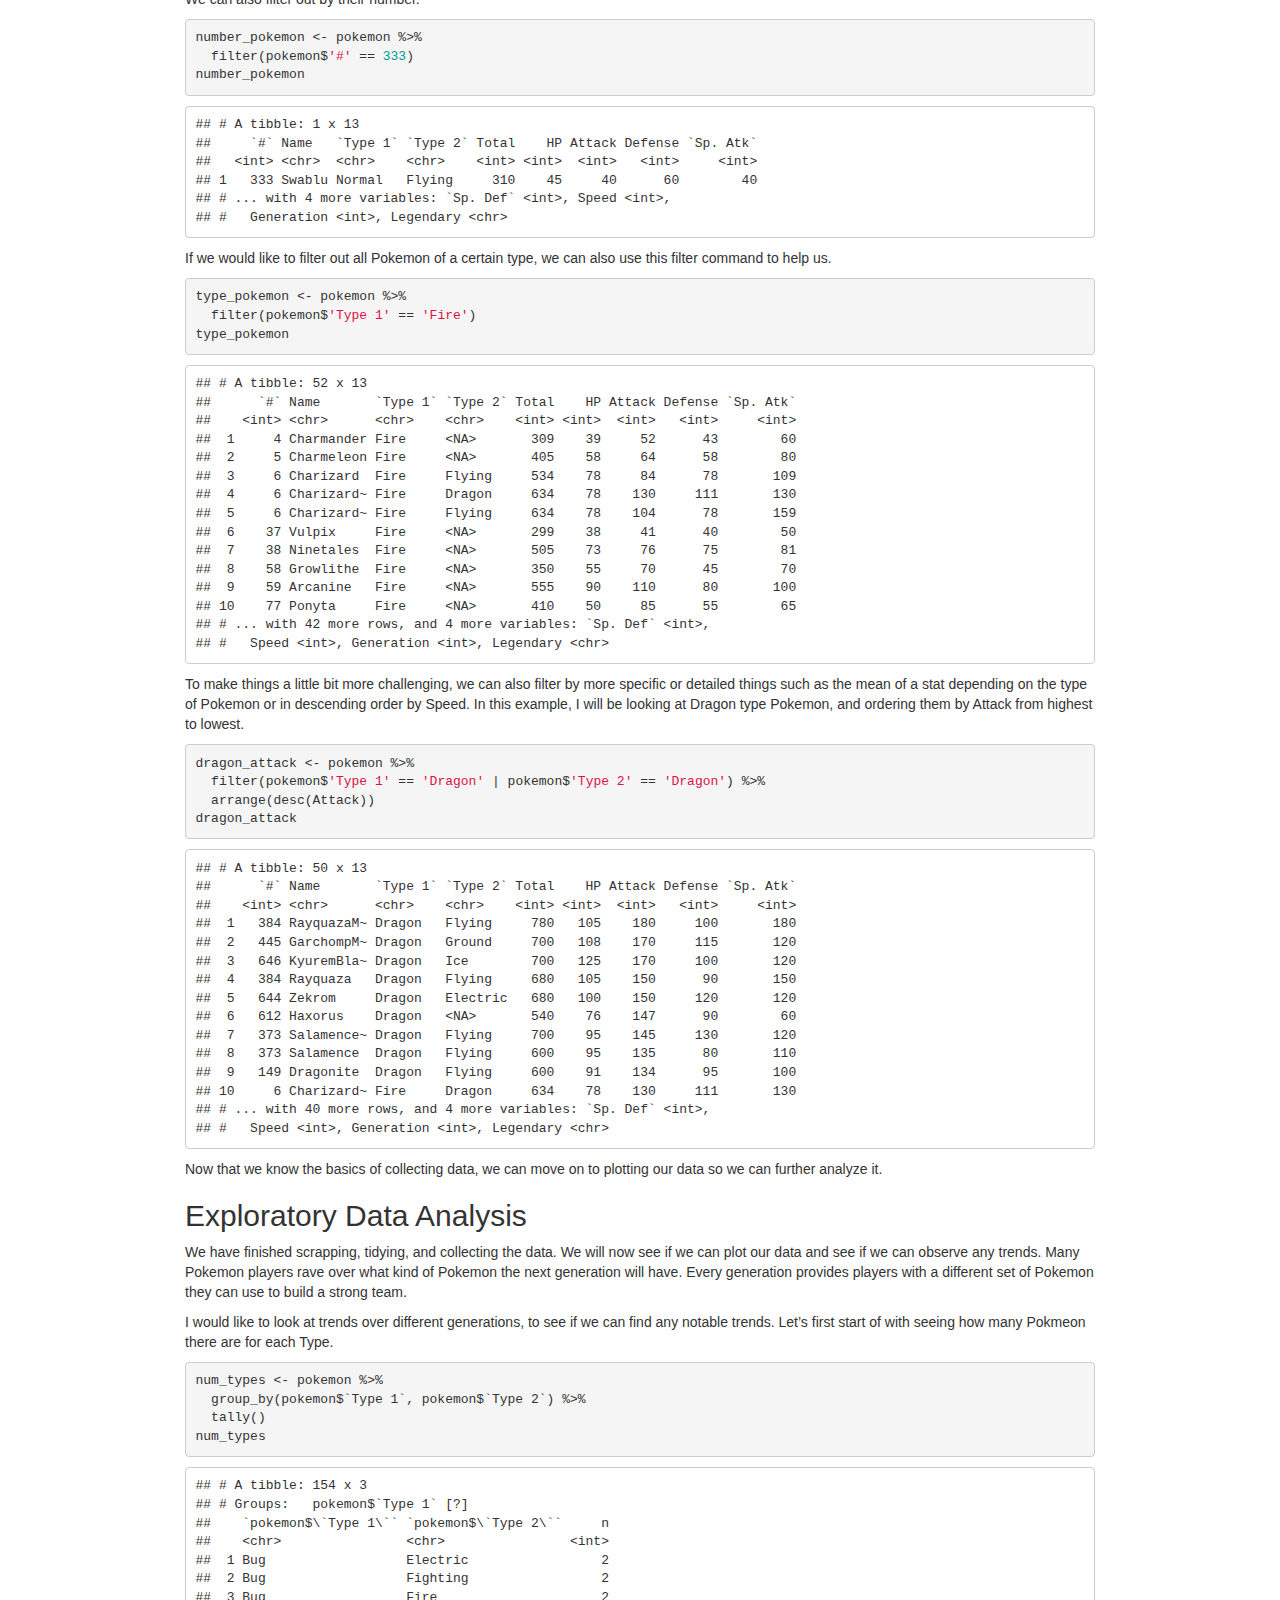
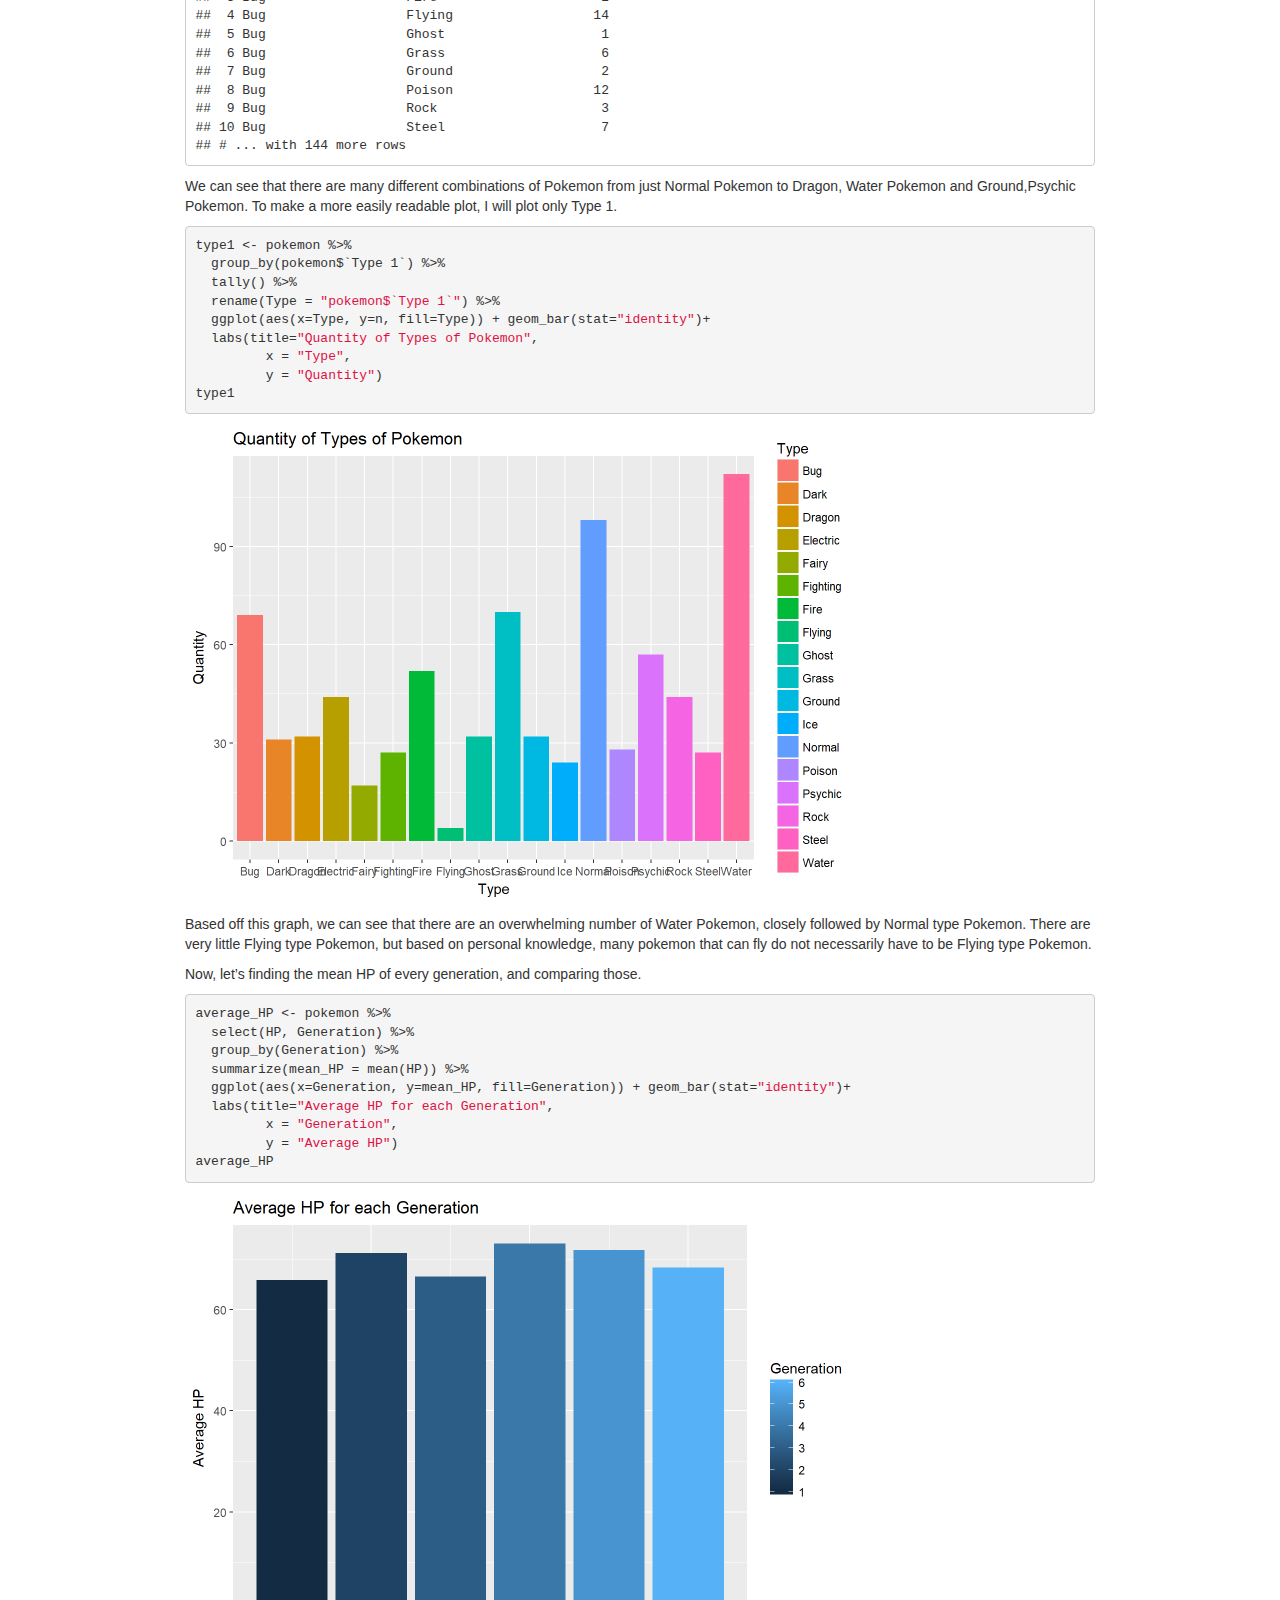
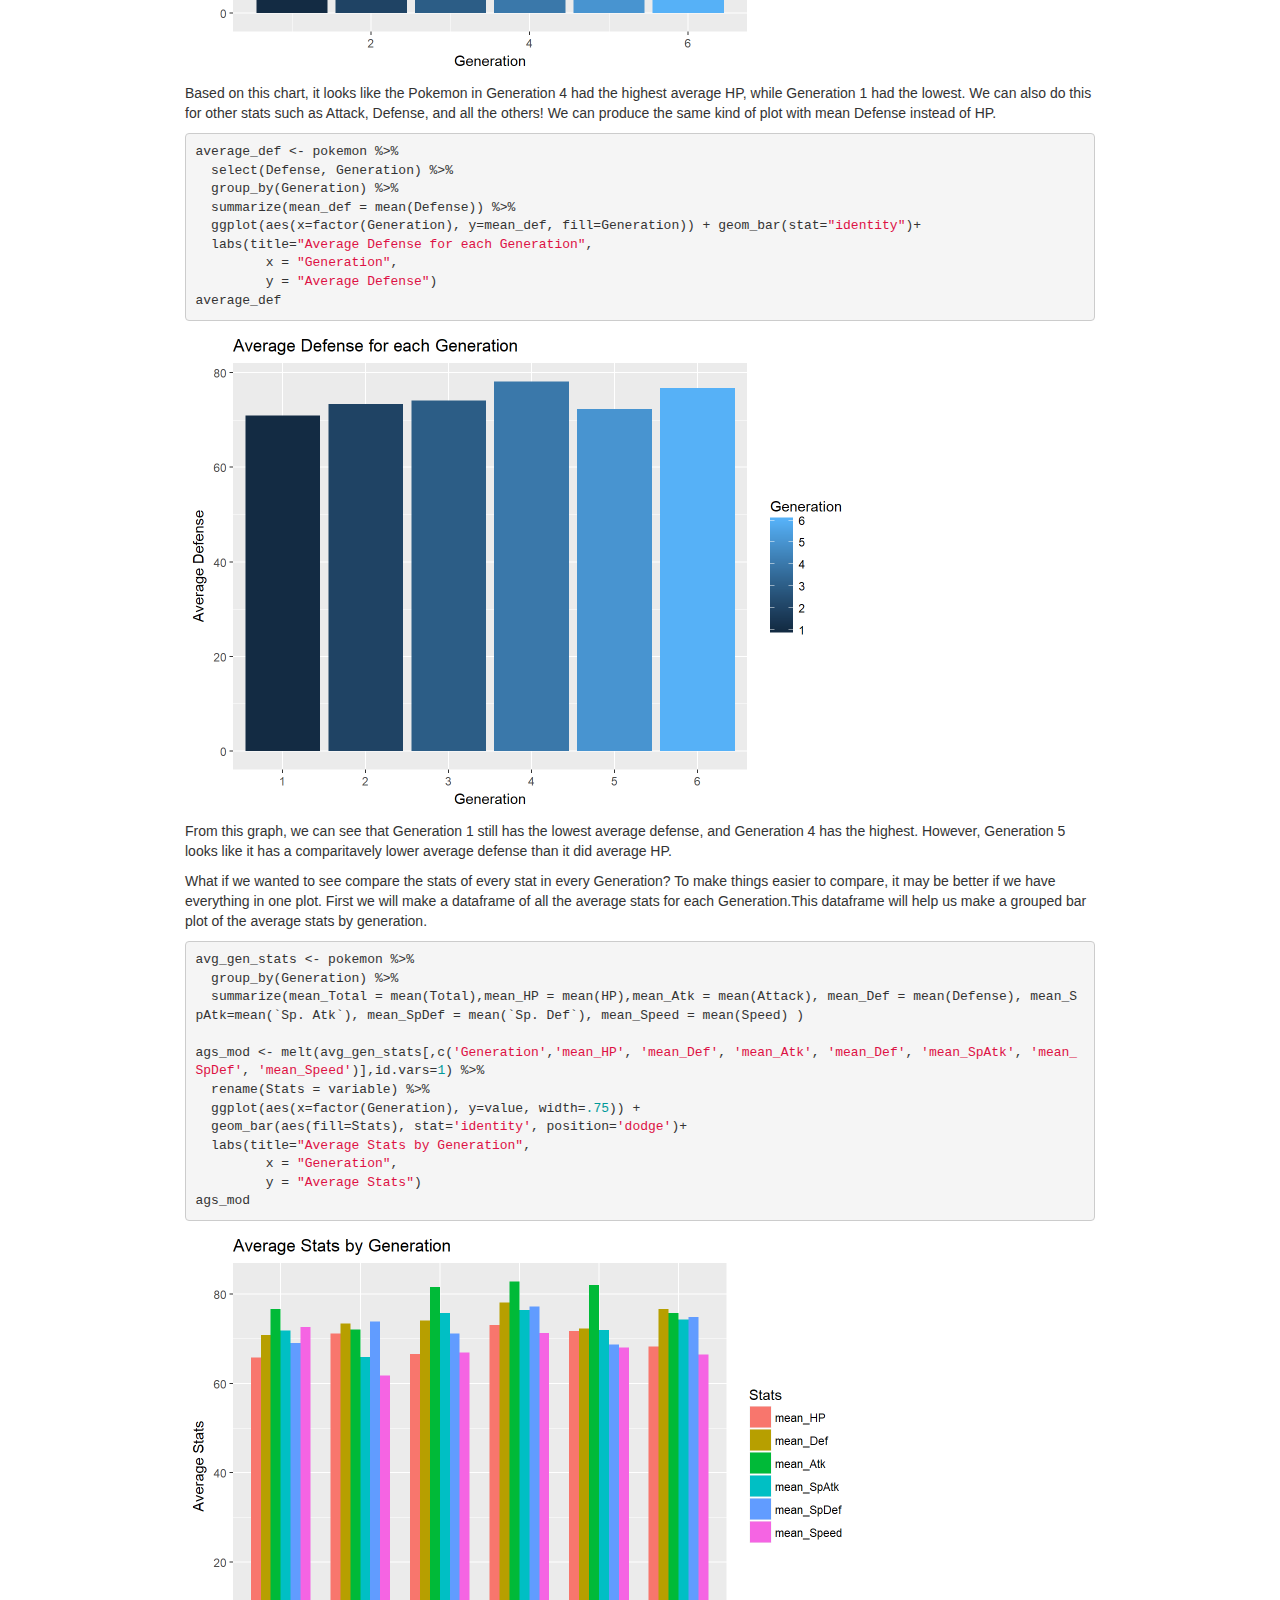
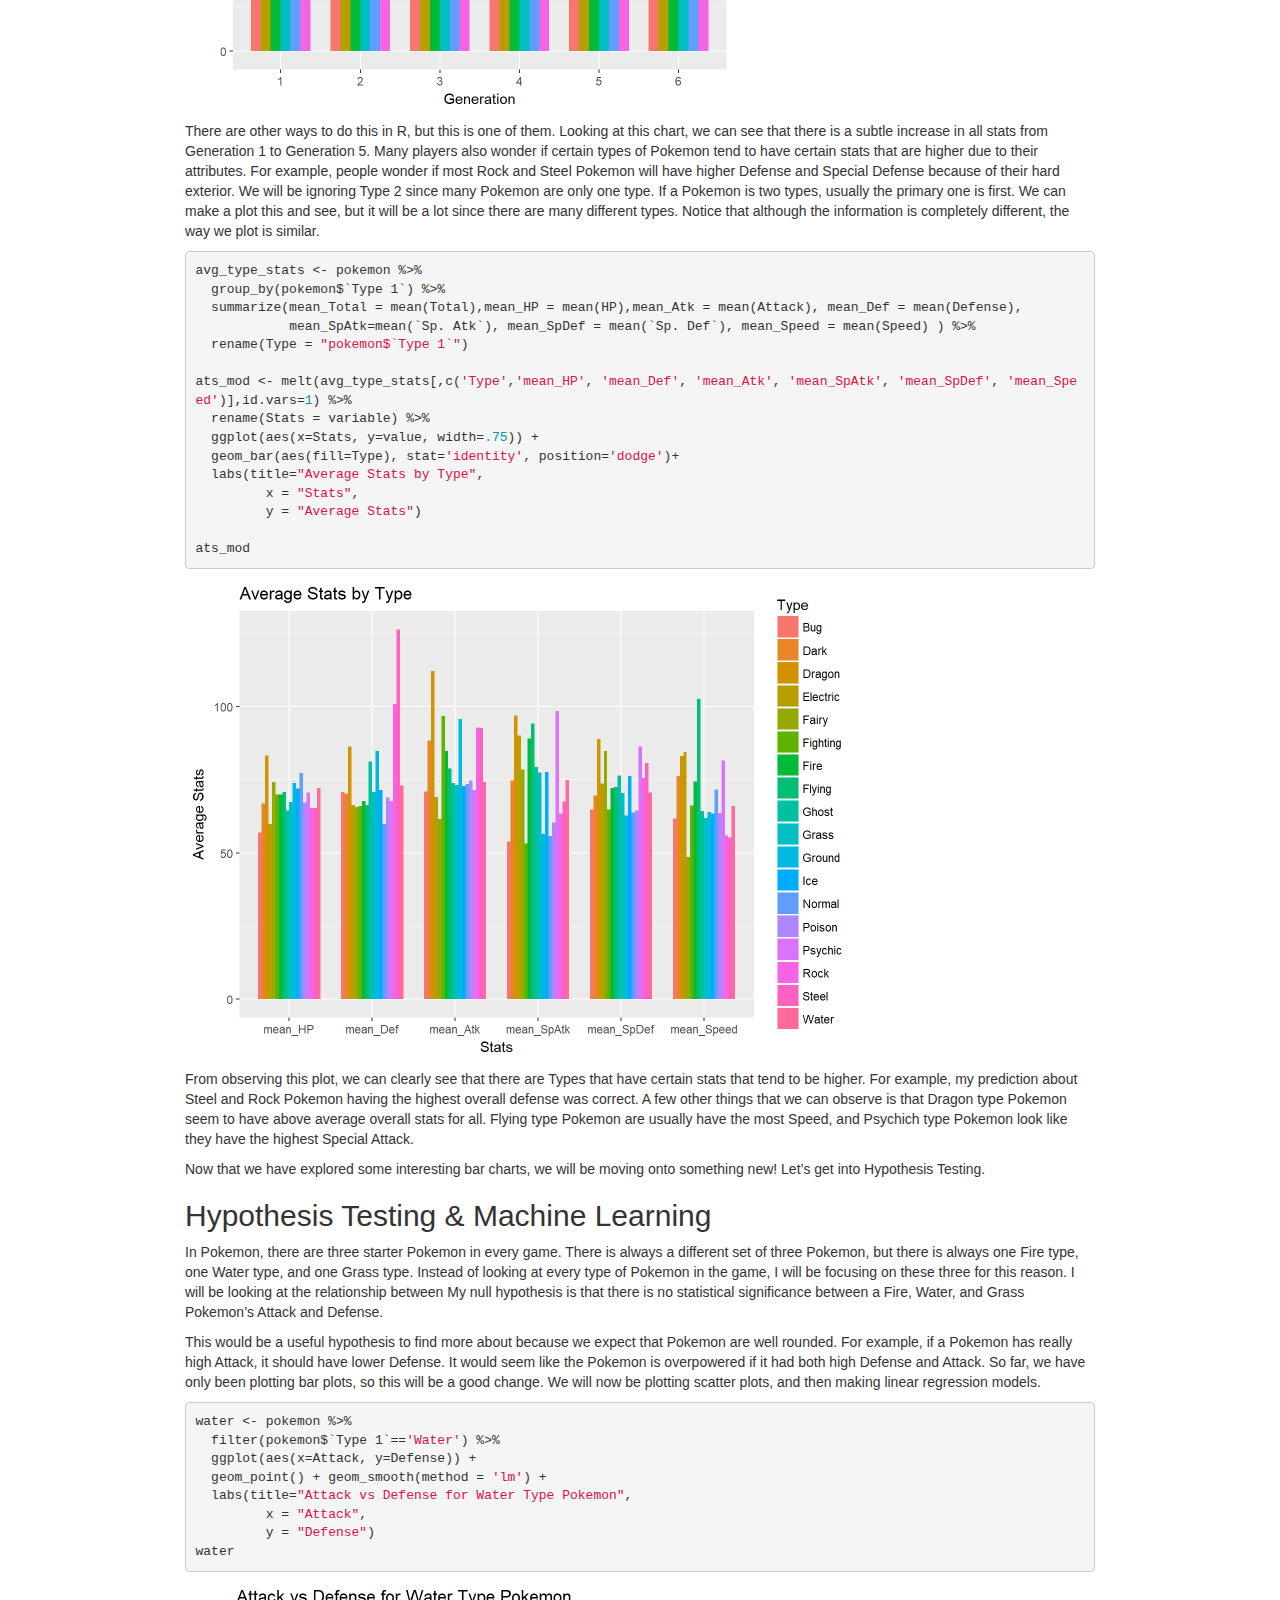
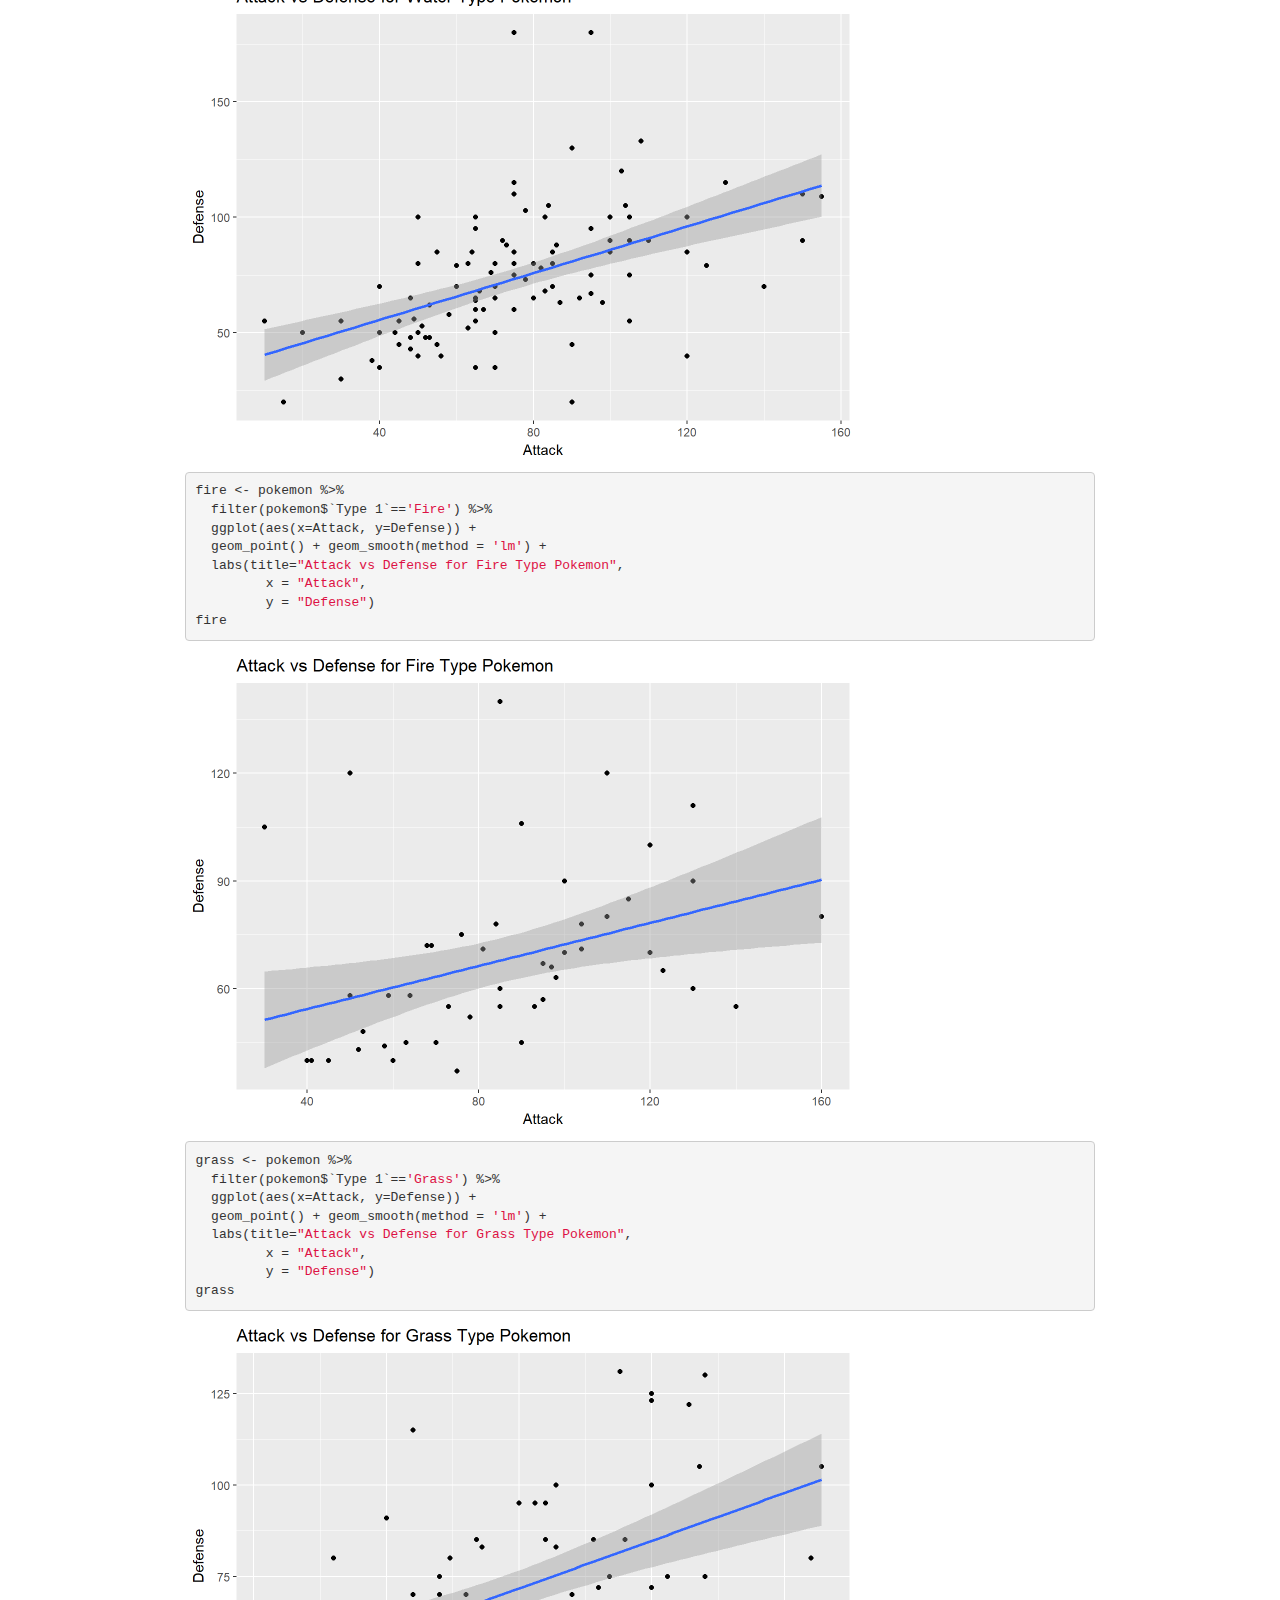
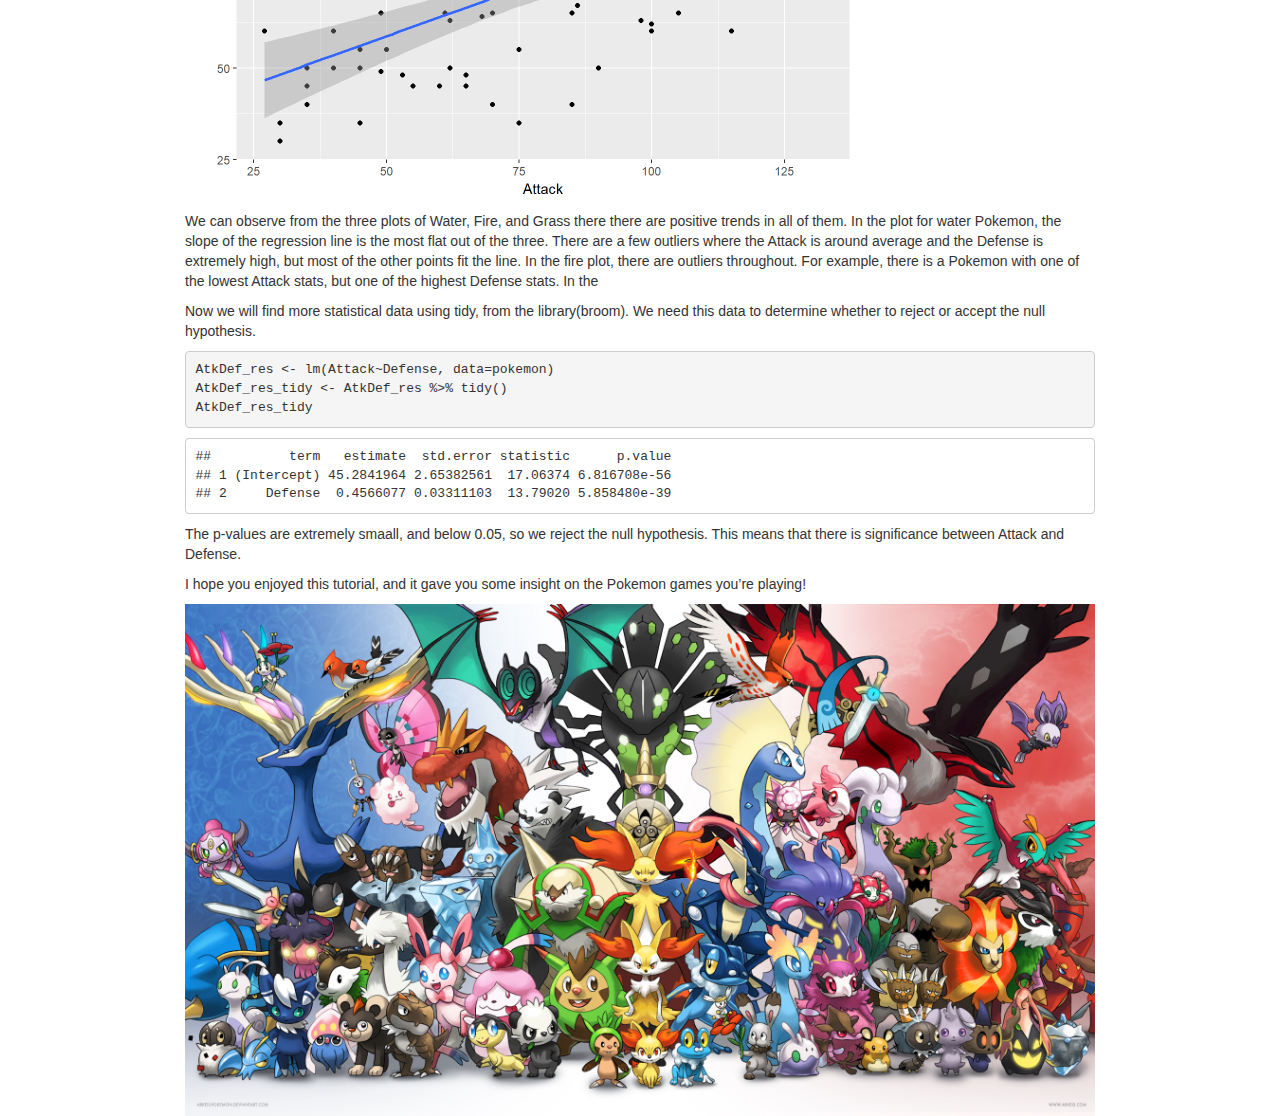
==== commit 4aa525b2: "Done" ====
--- a/index.html
+++ b/index.html
@@ -150,6 +150,7 @@
 <pre><code>## The following object is masked from 'package:tidyr':
 ## 
 ##     smiths</code></pre>
+<pre class="r"><code>library(broom)</code></pre>
 <p>I decided to obtain the data by downloading the file directly off of the website. Since it is a csv file, we will use read_csv to store the data in a dataframe. We type the name of the dataframe to display it. It looks like this dataset is already tidy, so we will not have to tidy it ourselves. We can move onto Data Processing.</p>
 <pre class="r"><code>pokemon &lt;- read_csv(&quot;~/UMD/Senior/Spring2018/CMSC320/FinalProject/Pokemon.csv&quot;)</code></pre>
 <pre><code>## Parsed with column specification:
@@ -168,21 +169,26 @@
 ##   Generation = col_integer(),
 ##   Legendary = col_character()
 ## )</code></pre>
-<pre class="r"><code>head(pokemon)</code></pre>
-<pre><code>## # A tibble: 6 x 13
-##     `#` Name        `Type 1` `Type 2` Total    HP Attack Defense `Sp. Atk`
-##   &lt;int&gt; &lt;chr&gt;       &lt;chr&gt;    &lt;chr&gt;    &lt;int&gt; &lt;int&gt;  &lt;int&gt;   &lt;int&gt;     &lt;int&gt;
-## 1     1 Bulbasaur   Grass    Poison     318    45     49      49        65
-## 2     2 Ivysaur     Grass    Poison     405    60     62      63        80
-## 3     3 Venusaur    Grass    Poison     525    80     82      83       100
-## 4     3 VenusaurMe~ Grass    Poison     625    80    100     123       122
-## 5     4 Charmander  Fire     &lt;NA&gt;       309    39     52      43        60
-## 6     5 Charmeleon  Fire     &lt;NA&gt;       405    58     64      58        80
-## # ... with 4 more variables: `Sp. Def` &lt;int&gt;, Speed &lt;int&gt;,
-## #   Generation &lt;int&gt;, Legendary &lt;chr&gt;</code></pre>
-</div>
-<div id="data-collection-1" class="section level2">
-<h2>Data Collection</h2>
+<pre class="r"><code>pokemon</code></pre>
+<pre><code>## # A tibble: 800 x 13
+##      `#` Name       `Type 1` `Type 2` Total    HP Attack Defense `Sp. Atk`
+##    &lt;int&gt; &lt;chr&gt;      &lt;chr&gt;    &lt;chr&gt;    &lt;int&gt; &lt;int&gt;  &lt;int&gt;   &lt;int&gt;     &lt;int&gt;
+##  1     1 Bulbasaur  Grass    Poison     318    45     49      49        65
+##  2     2 Ivysaur    Grass    Poison     405    60     62      63        80
+##  3     3 Venusaur   Grass    Poison     525    80     82      83       100
+##  4     3 VenusaurM~ Grass    Poison     625    80    100     123       122
+##  5     4 Charmander Fire     &lt;NA&gt;       309    39     52      43        60
+##  6     5 Charmeleon Fire     &lt;NA&gt;       405    58     64      58        80
+##  7     6 Charizard  Fire     Flying     534    78     84      78       109
+##  8     6 Charizard~ Fire     Dragon     634    78    130     111       130
+##  9     6 Charizard~ Fire     Flying     634    78    104      78       159
+## 10     7 Squirtle   Water    &lt;NA&gt;       314    44     48      65        50
+## # ... with 790 more rows, and 4 more variables: `Sp. Def` &lt;int&gt;,
+## #   Speed &lt;int&gt;, Generation &lt;int&gt;, Legendary &lt;chr&gt;</code></pre>
+<p>If you do not have experience with Pokemon, this is what a Pokemon would look like with its stats. <img src="[data-uri]" /></p>
+</div>
+<div id="data-processing" class="section level2">
+<h2>Data Processing</h2>
 <p>Now we have our data. If we wanted to filter our data, we can use filter to filter our dataframe. We can filter out your favorite Pokemon by their name.</p>
 <pre class="r"><code>number_pokemon &lt;- pokemon %&gt;%
   filter(Name == 'Altaria')
@@ -247,7 +253,39 @@
 <div id="exploratory-data-analysis" class="section level2">
 <h2>Exploratory Data Analysis</h2>
 <p>We have finished scrapping, tidying, and collecting the data. We will now see if we can plot our data and see if we can observe any trends. Many Pokemon players rave over what kind of Pokemon the next generation will have. Every generation provides players with a different set of Pokemon they can use to build a strong team.</p>
-<p>I would like to look at trends over different generations, to see if we can find any notable trends. Let’s first start of with finding the mean HP of every generation, and comparing those.</p>
+<p>I would like to look at trends over different generations, to see if we can find any notable trends. Let’s first start of with seeing how many Pokmeon there are for each Type.</p>
+<pre class="r"><code>num_types &lt;- pokemon %&gt;%
+  group_by(pokemon$`Type 1`, pokemon$`Type 2`) %&gt;% 
+  tally()
+num_types</code></pre>
+<pre><code>## # A tibble: 154 x 3
+## # Groups:   pokemon$`Type 1` [?]
+##    `pokemon$\`Type 1\`` `pokemon$\`Type 2\``     n
+##    &lt;chr&gt;                &lt;chr&gt;                &lt;int&gt;
+##  1 Bug                  Electric                 2
+##  2 Bug                  Fighting                 2
+##  3 Bug                  Fire                     2
+##  4 Bug                  Flying                  14
+##  5 Bug                  Ghost                    1
+##  6 Bug                  Grass                    6
+##  7 Bug                  Ground                   2
+##  8 Bug                  Poison                  12
+##  9 Bug                  Rock                     3
+## 10 Bug                  Steel                    7
+## # ... with 144 more rows</code></pre>
+<p>We can see that there are many different combinations of Pokemon from just Normal Pokemon to Dragon, Water Pokemon and Ground,Psychic Pokemon. To make a more easily readable plot, I will plot only Type 1.</p>
+<pre class="r"><code>type1 &lt;- pokemon %&gt;%
+  group_by(pokemon$`Type 1`) %&gt;%
+  tally() %&gt;%
+  rename(Type = &quot;pokemon$`Type 1`&quot;) %&gt;%
+  ggplot(aes(x=Type, y=n, fill=Type)) + geom_bar(stat=&quot;identity&quot;)+ 
+  labs(title=&quot;Quantity of Types of Pokemon&quot;,
+         x = &quot;Type&quot;,
+         y = &quot;Quantity&quot;)
+type1</code></pre>
+<p><img src="[data-uri]" width="672" /></p>
+<p>Based off this graph, we can see that there are an overwhelming number of Water Pokemon, closely followed by Normal type Pokemon. There are very little Flying type Pokemon, but based on personal knowledge, many pokemon that can fly do not necessarily have to be Flying type Pokemon.</p>
+<p>Now, let’s finding the mean HP of every generation, and comparing those.</p>
 <pre class="r"><code>average_HP &lt;- pokemon %&gt;%
   select(HP, Generation) %&gt;%
   group_by(Generation) %&gt;%
@@ -307,8 +345,44 @@
 <div id="hypothesis-testing-machine-learning" class="section level2">
 <h2>Hypothesis Testing &amp; Machine Learning</h2>
 <p>In Pokemon, there are three starter Pokemon in every game. There is always a different set of three Pokemon, but there is always one Fire type, one Water type, and one Grass type. Instead of looking at every type of Pokemon in the game, I will be focusing on these three for this reason. I will be looking at the relationship between My null hypothesis is that there is no statistical significance between a Fire, Water, and Grass Pokemon’s Attack and Defense.</p>
-<p>This would be a useful hypothesis to find more about because we expect that Pokemon are well rounded. For example, if a Pokemon has really high Attack, it should have lower Defense. It would seem like the Pokemon is overpowered if it had both high Defense and Attack. So far, we have only been plotting bar plots, so this will be a good change. We will now be plotting scatter plots.</p>
-<p>I will now be using a linear regression model to</p>
+<p>This would be a useful hypothesis to find more about because we expect that Pokemon are well rounded. For example, if a Pokemon has really high Attack, it should have lower Defense. It would seem like the Pokemon is overpowered if it had both high Defense and Attack. So far, we have only been plotting bar plots, so this will be a good change. We will now be plotting scatter plots, and then making linear regression models.</p>
+<pre class="r"><code>water &lt;- pokemon %&gt;%
+  filter(pokemon$`Type 1`=='Water') %&gt;%
+  ggplot(aes(x=Attack, y=Defense)) + 
+  geom_point() + geom_smooth(method = 'lm') +
+  labs(title=&quot;Attack vs Defense for Water Type Pokemon&quot;,
+         x = &quot;Attack&quot;,
+         y = &quot;Defense&quot;)
+water</code></pre>
+<p><img src="[data-uri]" width="672" /></p>
+<pre class="r"><code>fire &lt;- pokemon %&gt;%
+  filter(pokemon$`Type 1`=='Fire') %&gt;%
+  ggplot(aes(x=Attack, y=Defense)) + 
+  geom_point() + geom_smooth(method = 'lm') +
+  labs(title=&quot;Attack vs Defense for Fire Type Pokemon&quot;,
+         x = &quot;Attack&quot;,
+         y = &quot;Defense&quot;)
+fire</code></pre>
+<p><img src="[data-uri]" width="672" /></p>
+<pre class="r"><code>grass &lt;- pokemon %&gt;%
+  filter(pokemon$`Type 1`=='Grass') %&gt;%
+  ggplot(aes(x=Attack, y=Defense)) + 
+  geom_point() + geom_smooth(method = 'lm') +
+  labs(title=&quot;Attack vs Defense for Grass Type Pokemon&quot;,
+         x = &quot;Attack&quot;,
+         y = &quot;Defense&quot;)
+grass</code></pre>
+<p><img src="[data-uri]" width="672" /></p>
+<p>We can observe from the three plots of Water, Fire, and Grass there there are positive trends in all of them. In the plot for water Pokemon, the slope of the regression line is the most flat out of the three. There are a few outliers where the Attack is around average and the Defense is extremely high, but most of the other points fit the line. In the fire plot, there are outliers throughout. For example, there is a Pokemon with one of the lowest Attack stats, but one of the highest Defense stats. In the</p>
+<p>Now we will find more statistical data using tidy, from the library(broom). We need this data to determine whether to reject or accept the null hypothesis.</p>
+<pre class="r"><code>AtkDef_res &lt;- lm(Attack~Defense, data=pokemon)
+AtkDef_res_tidy &lt;- AtkDef_res %&gt;% tidy()
+AtkDef_res_tidy</code></pre>
+<pre><code>##          term   estimate  std.error statistic      p.value
+## 1 (Intercept) 45.2841964 2.65382561  17.06374 6.816708e-56
+## 2     Defense  0.4566077 0.03311103  13.79020 5.858480e-39</code></pre>
+<p>The p-values are extremely smaall, and below 0.05, so we reject the null hypothesis. This means that there is significance between Attack and Defense.</p>
+<p>I hope you enjoyed this tutorial, and it gave you some insight on the Pokemon games you’re playing!</p>
 <div class="figure">
 <img src="[data-uri]